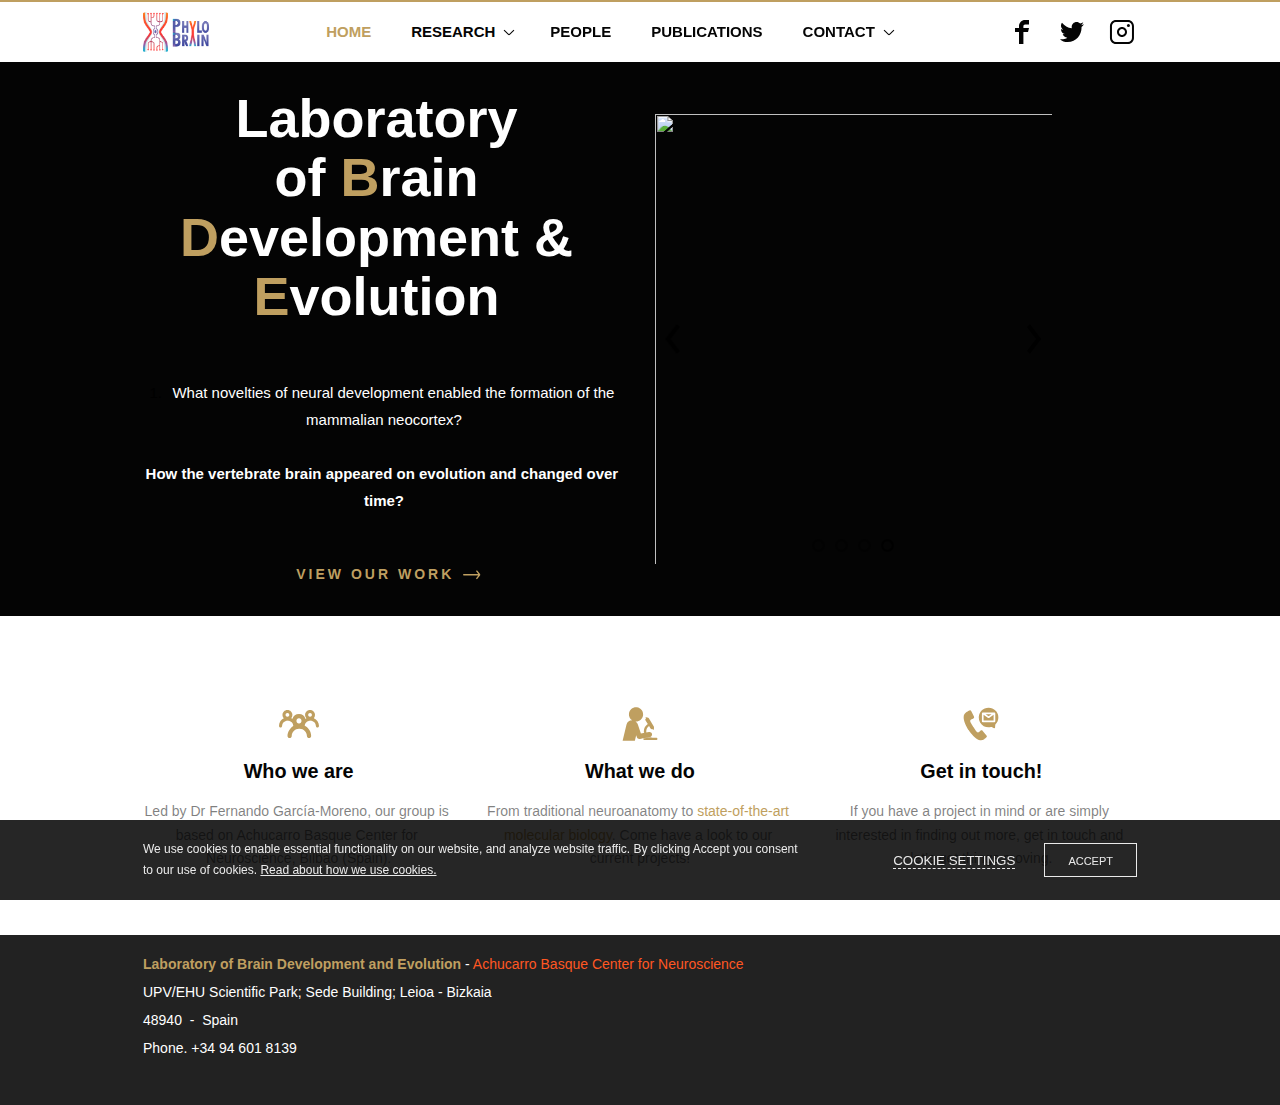
==== index.html @ 1cdb229a "update" ====
<!DOCTYPE html>
<!-- saved from url=(0022)./ -->
<html lang="en" itemtype="https://schema.org/WebPage" prefix="og: http://ogp.me/ns#" style="--font_primary: Montserrat, sans-serif; --font_secondary: Montserrat, sans-serif; --font_complementary: &#39;PT Sans&#39;, serif; --font_primaryBackup: Roboto, sans-serif;"><head><meta http-equiv="Content-Type" content="text/html; charset=UTF-8">
  
  <meta http-equiv="X-UA-Compatible" content="IE=edge">
  <meta name="viewport" content="width=device-width, initial-scale=1, viewport-fit=cover">
  <meta name="format-detection" content="telephone=no">
  <meta property="og:site_name" content="Portfolio">
  <meta property="og:type" content="website">
  <meta property="og:url" content="./">
  <meta name="twitter:url" content="./">
  <meta name="twitter:card" content="summary_large_image">
  <link href="./favicons/7e9a4bb9-5e75-448b-b26b-800647b66ac5/favicon-180x180.png" type="image/png" rel="shortcut icon" sizes="180x180">
  <link href="./favicons/7e9a4bb9-5e75-448b-b26b-800647b66ac5/favicon-32x32.png" type="image/png" rel="icon" sizes="32x32">
  <link href="./favicons/7e9a4bb9-5e75-448b-b26b-800647b66ac5/favicon-16x16.png" type="image/png" rel="icon" sizes="16x16">
  <link rel="stylesheet" href="./phylobrain.com_files/publish.css">
  <link rel="stylesheet" type="text/css" href="./phylobrain.com_files/7e9a4bb9-5e75-448b-b26b-800647b66ac5.css" id="global_styles">
  <style type="text/css">
  /* cyrillic */
  @font-face {
    font-family: 'Montserrat';
    font-style: normal;
    font-weight: 100;
    font-display: swap;
    src: url(/__fonts/montserrat-normal-100.woff2) format('woff2');
    unicode-range: U+0301, U+0400-045F, U+0490-0491, U+04B0-04B1, U+2116;
  } 
  /* cyrillic-ext */
  @font-face {
    font-family: 'Montserrat';
    font-style: normal;
    font-weight: 100;
    font-display: swap;
    src: url(/__fonts/montserrat-normal-100.woff2) format('woff2');
    unicode-range: U+0460-052F, U+1C80-1C88, U+20B4, U+2DE0-2DFF, U+A640-A69F, U+FE2E-FE2F;
  } 
  /* latin */
  @font-face {
    font-family: 'Montserrat';
    font-style: normal;
    font-weight: 100;
    font-display: swap;
    src: url(/__fonts/montserrat-normal-100.woff2) format('woff2');
    unicode-range: U+0000-00FF, U+0131, U+0152-0153, U+02BB-02BC, U+02C6, U+02DA, U+02DC, U+2000-206F, U+2074, U+20AC, U+2122, U+2191, U+2193, U+2212, U+2215, U+FEFF, U+FFFD;
  } 
  /* latin-ext */
  @font-face {
    font-family: 'Montserrat';
    font-style: normal;
    font-weight: 100;
    font-display: swap;
    src: url(/__fonts/montserrat-normal-100.woff2) format('woff2');
    unicode-range: U+0100-024F, U+0259, U+1E00-1EFF, U+2020, U+20A0-20AB, U+20AD-20CF, U+2113, U+2C60-2C7F, U+A720-A7FF;
  } 
  /* vietnamese */
  @font-face {
    font-family: 'Montserrat';
    font-style: normal;
    font-weight: 100;
    font-display: swap;
    src: url(/__fonts/montserrat-normal-100.woff2) format('woff2');
    unicode-range: U+0102-0103, U+0110-0111, U+0128-0129, U+0168-0169, U+01A0-01A1, U+01AF-01B0, U+1EA0-1EF9, U+20AB;
  } 
  /* cyrillic */
  @font-face {
    font-family: 'Montserrat';
    font-style: normal;
    font-weight: 200;
    font-display: swap;
    src: url(/__fonts/montserrat-normal-200.woff2) format('woff2');
    unicode-range: U+0301, U+0400-045F, U+0490-0491, U+04B0-04B1, U+2116;
  } 
  /* cyrillic-ext */
  @font-face {
    font-family: 'Montserrat';
    font-style: normal;
    font-weight: 200;
    font-display: swap;
    src: url(/__fonts/montserrat-normal-200.woff2) format('woff2');
    unicode-range: U+0460-052F, U+1C80-1C88, U+20B4, U+2DE0-2DFF, U+A640-A69F, U+FE2E-FE2F;
  } 
  /* latin */
  @font-face {
    font-family: 'Montserrat';
    font-style: normal;
    font-weight: 200;
    font-display: swap;
    src: url(/__fonts/montserrat-normal-200.woff2) format('woff2');
    unicode-range: U+0000-00FF, U+0131, U+0152-0153, U+02BB-02BC, U+02C6, U+02DA, U+02DC, U+2000-206F, U+2074, U+20AC, U+2122, U+2191, U+2193, U+2212, U+2215, U+FEFF, U+FFFD;
  } 
  /* latin-ext */
  @font-face {
    font-family: 'Montserrat';
    font-style: normal;
    font-weight: 200;
    font-display: swap;
    src: url(/__fonts/montserrat-normal-200.woff2) format('woff2');
    unicode-range: U+0100-024F, U+0259, U+1E00-1EFF, U+2020, U+20A0-20AB, U+20AD-20CF, U+2113, U+2C60-2C7F, U+A720-A7FF;
  } 
  /* vietnamese */
  @font-face {
    font-family: 'Montserrat';
    font-style: normal;
    font-weight: 200;
    font-display: swap;
    src: url(/__fonts/montserrat-normal-200.woff2) format('woff2');
    unicode-range: U+0102-0103, U+0110-0111, U+0128-0129, U+0168-0169, U+01A0-01A1, U+01AF-01B0, U+1EA0-1EF9, U+20AB;
  } 
  /* cyrillic */
  @font-face {
    font-family: 'Montserrat';
    font-style: normal;
    font-weight: 300;
    font-display: swap;
    src: url(/__fonts/montserrat-normal-300.woff2) format('woff2');
    unicode-range: U+0301, U+0400-045F, U+0490-0491, U+04B0-04B1, U+2116;
  } 
  /* cyrillic-ext */
  @font-face {
    font-family: 'Montserrat';
    font-style: normal;
    font-weight: 300;
    font-display: swap;
    src: url(/__fonts/montserrat-normal-300.woff2) format('woff2');
    unicode-range: U+0460-052F, U+1C80-1C88, U+20B4, U+2DE0-2DFF, U+A640-A69F, U+FE2E-FE2F;
  } 
  /* latin */
  @font-face {
    font-family: 'Montserrat';
    font-style: normal;
    font-weight: 300;
    font-display: swap;
    src: url(/__fonts/montserrat-normal-300.woff2) format('woff2');
    unicode-range: U+0000-00FF, U+0131, U+0152-0153, U+02BB-02BC, U+02C6, U+02DA, U+02DC, U+2000-206F, U+2074, U+20AC, U+2122, U+2191, U+2193, U+2212, U+2215, U+FEFF, U+FFFD;
  } 
  /* latin-ext */
  @font-face {
    font-family: 'Montserrat';
    font-style: normal;
    font-weight: 300;
    font-display: swap;
    src: url(/__fonts/montserrat-normal-300.woff2) format('woff2');
    unicode-range: U+0100-024F, U+0259, U+1E00-1EFF, U+2020, U+20A0-20AB, U+20AD-20CF, U+2113, U+2C60-2C7F, U+A720-A7FF;
  } 
  /* vietnamese */
  @font-face {
    font-family: 'Montserrat';
    font-style: normal;
    font-weight: 300;
    font-display: swap;
    src: url(/__fonts/montserrat-normal-300.woff2) format('woff2');
    unicode-range: U+0102-0103, U+0110-0111, U+0128-0129, U+0168-0169, U+01A0-01A1, U+01AF-01B0, U+1EA0-1EF9, U+20AB;
  } 
  /* cyrillic */
  @font-face {
    font-family: 'Montserrat';
    font-style: normal;
    font-weight: 400;
    font-display: swap;
    src: url(/__fonts/montserrat-normal-400.woff2) format('woff2');
    unicode-range: U+0301, U+0400-045F, U+0490-0491, U+04B0-04B1, U+2116;
  } 
  /* cyrillic-ext */
  @font-face {
    font-family: 'Montserrat';
    font-style: normal;
    font-weight: 400;
    font-display: swap;
    src: url(/__fonts/montserrat-normal-400.woff2) format('woff2');
    unicode-range: U+0460-052F, U+1C80-1C88, U+20B4, U+2DE0-2DFF, U+A640-A69F, U+FE2E-FE2F;
  } 
  /* latin */
  @font-face {
    font-family: 'Montserrat';
    font-style: normal;
    font-weight: 400;
    font-display: swap;
    src: url(/__fonts/montserrat-normal-400.woff2) format('woff2');
    unicode-range: U+0000-00FF, U+0131, U+0152-0153, U+02BB-02BC, U+02C6, U+02DA, U+02DC, U+2000-206F, U+2074, U+20AC, U+2122, U+2191, U+2193, U+2212, U+2215, U+FEFF, U+FFFD;
  } 
  /* latin-ext */
  @font-face {
    font-family: 'Montserrat';
    font-style: normal;
    font-weight: 400;
    font-display: swap;
    src: url(/__fonts/montserrat-normal-400.woff2) format('woff2');
    unicode-range: U+0100-024F, U+0259, U+1E00-1EFF, U+2020, U+20A0-20AB, U+20AD-20CF, U+2113, U+2C60-2C7F, U+A720-A7FF;
  } 
  /* vietnamese */
  @font-face {
    font-family: 'Montserrat';
    font-style: normal;
    font-weight: 400;
    font-display: swap;
    src: url(/__fonts/montserrat-normal-400.woff2) format('woff2');
    unicode-range: U+0102-0103, U+0110-0111, U+0128-0129, U+0168-0169, U+01A0-01A1, U+01AF-01B0, U+1EA0-1EF9, U+20AB;
  } 
  /* cyrillic */
  @font-face {
    font-family: 'Montserrat';
    font-style: normal;
    font-weight: 500;
    font-display: swap;
    src: url(/__fonts/montserrat-normal-500.woff2) format('woff2');
    unicode-range: U+0301, U+0400-045F, U+0490-0491, U+04B0-04B1, U+2116;
  } 
  /* cyrillic-ext */
  @font-face {
    font-family: 'Montserrat';
    font-style: normal;
    font-weight: 500;
    font-display: swap;
    src: url(/__fonts/montserrat-normal-500.woff2) format('woff2');
    unicode-range: U+0460-052F, U+1C80-1C88, U+20B4, U+2DE0-2DFF, U+A640-A69F, U+FE2E-FE2F;
  } 
  /* latin */
  @font-face {
    font-family: 'Montserrat';
    font-style: normal;
    font-weight: 500;
    font-display: swap;
    src: url(/__fonts/montserrat-normal-500.woff2) format('woff2');
    unicode-range: U+0000-00FF, U+0131, U+0152-0153, U+02BB-02BC, U+02C6, U+02DA, U+02DC, U+2000-206F, U+2074, U+20AC, U+2122, U+2191, U+2193, U+2212, U+2215, U+FEFF, U+FFFD;
  } 
  /* latin-ext */
  @font-face {
    font-family: 'Montserrat';
    font-style: normal;
    font-weight: 500;
    font-display: swap;
    src: url(/__fonts/montserrat-normal-500.woff2) format('woff2');
    unicode-range: U+0100-024F, U+0259, U+1E00-1EFF, U+2020, U+20A0-20AB, U+20AD-20CF, U+2113, U+2C60-2C7F, U+A720-A7FF;
  } 
  /* vietnamese */
  @font-face {
    font-family: 'Montserrat';
    font-style: normal;
    font-weight: 500;
    font-display: swap;
    src: url(/__fonts/montserrat-normal-500.woff2) format('woff2');
    unicode-range: U+0102-0103, U+0110-0111, U+0128-0129, U+0168-0169, U+01A0-01A1, U+01AF-01B0, U+1EA0-1EF9, U+20AB;
  } 
  /* cyrillic */
  @font-face {
    font-family: 'Montserrat';
    font-style: normal;
    font-weight: 600;
    font-display: swap;
    src: url(/__fonts/montserrat-normal-600.woff2) format('woff2');
    unicode-range: U+0301, U+0400-045F, U+0490-0491, U+04B0-04B1, U+2116;
  } 
  /* cyrillic-ext */
  @font-face {
    font-family: 'Montserrat';
    font-style: normal;
    font-weight: 600;
    font-display: swap;
    src: url(/__fonts/montserrat-normal-600.woff2) format('woff2');
    unicode-range: U+0460-052F, U+1C80-1C88, U+20B4, U+2DE0-2DFF, U+A640-A69F, U+FE2E-FE2F;
  } 
  /* latin */
  @font-face {
    font-family: 'Montserrat';
    font-style: normal;
    font-weight: 600;
    font-display: swap;
    src: url(/__fonts/montserrat-normal-600.woff2) format('woff2');
    unicode-range: U+0000-00FF, U+0131, U+0152-0153, U+02BB-02BC, U+02C6, U+02DA, U+02DC, U+2000-206F, U+2074, U+20AC, U+2122, U+2191, U+2193, U+2212, U+2215, U+FEFF, U+FFFD;
  } 
  /* latin-ext */
  @font-face {
    font-family: 'Montserrat';
    font-style: normal;
    font-weight: 600;
    font-display: swap;
    src: url(/__fonts/montserrat-normal-600.woff2) format('woff2');
    unicode-range: U+0100-024F, U+0259, U+1E00-1EFF, U+2020, U+20A0-20AB, U+20AD-20CF, U+2113, U+2C60-2C7F, U+A720-A7FF;
  } 
  /* vietnamese */
  @font-face {
    font-family: 'Montserrat';
    font-style: normal;
    font-weight: 600;
    font-display: swap;
    src: url(/__fonts/montserrat-normal-600.woff2) format('woff2');
    unicode-range: U+0102-0103, U+0110-0111, U+0128-0129, U+0168-0169, U+01A0-01A1, U+01AF-01B0, U+1EA0-1EF9, U+20AB;
  } 
  /* cyrillic */
  @font-face {
    font-family: 'Montserrat';
    font-style: normal;
    font-weight: 700;
    font-display: swap;
    src: url(/__fonts/montserrat-normal-700.woff2) format('woff2');
    unicode-range: U+0301, U+0400-045F, U+0490-0491, U+04B0-04B1, U+2116;
  } 
  /* cyrillic-ext */
  @font-face {
    font-family: 'Montserrat';
    font-style: normal;
    font-weight: 700;
    font-display: swap;
    src: url(/__fonts/montserrat-normal-700.woff2) format('woff2');
    unicode-range: U+0460-052F, U+1C80-1C88, U+20B4, U+2DE0-2DFF, U+A640-A69F, U+FE2E-FE2F;
  } 
  /* latin */
  @font-face {
    font-family: 'Montserrat';
    font-style: normal;
    font-weight: 700;
    font-display: swap;
    src: url(/__fonts/montserrat-normal-700.woff2) format('woff2');
    unicode-range: U+0000-00FF, U+0131, U+0152-0153, U+02BB-02BC, U+02C6, U+02DA, U+02DC, U+2000-206F, U+2074, U+20AC, U+2122, U+2191, U+2193, U+2212, U+2215, U+FEFF, U+FFFD;
  } 
  /* latin-ext */
  @font-face {
    font-family: 'Montserrat';
    font-style: normal;
    font-weight: 700;
    font-display: swap;
    src: url(/__fonts/montserrat-normal-700.woff2) format('woff2');
    unicode-range: U+0100-024F, U+0259, U+1E00-1EFF, U+2020, U+20A0-20AB, U+20AD-20CF, U+2113, U+2C60-2C7F, U+A720-A7FF;
  } 
  /* vietnamese */
  @font-face {
    font-family: 'Montserrat';
    font-style: normal;
    font-weight: 700;
    font-display: swap;
    src: url(/__fonts/montserrat-normal-700.woff2) format('woff2');
    unicode-range: U+0102-0103, U+0110-0111, U+0128-0129, U+0168-0169, U+01A0-01A1, U+01AF-01B0, U+1EA0-1EF9, U+20AB;
  } 
  /* cyrillic */
  @font-face {
    font-family: 'Montserrat';
    font-style: normal;
    font-weight: 800;
    font-display: swap;
    src: url(/__fonts/montserrat-normal-800.woff2) format('woff2');
    unicode-range: U+0301, U+0400-045F, U+0490-0491, U+04B0-04B1, U+2116;
  } 
  /* cyrillic-ext */
  @font-face {
    font-family: 'Montserrat';
    font-style: normal;
    font-weight: 800;
    font-display: swap;
    src: url(/__fonts/montserrat-normal-800.woff2) format('woff2');
    unicode-range: U+0460-052F, U+1C80-1C88, U+20B4, U+2DE0-2DFF, U+A640-A69F, U+FE2E-FE2F;
  } 
  /* latin */
  @font-face {
    font-family: 'Montserrat';
    font-style: normal;
    font-weight: 800;
    font-display: swap;
    src: url(/__fonts/montserrat-normal-800.woff2) format('woff2');
    unicode-range: U+0000-00FF, U+0131, U+0152-0153, U+02BB-02BC, U+02C6, U+02DA, U+02DC, U+2000-206F, U+2074, U+20AC, U+2122, U+2191, U+2193, U+2212, U+2215, U+FEFF, U+FFFD;
  } 
  /* latin-ext */
  @font-face {
    font-family: 'Montserrat';
    font-style: normal;
    font-weight: 800;
    font-display: swap;
    src: url(/__fonts/montserrat-normal-800.woff2) format('woff2');
    unicode-range: U+0100-024F, U+0259, U+1E00-1EFF, U+2020, U+20A0-20AB, U+20AD-20CF, U+2113, U+2C60-2C7F, U+A720-A7FF;
  } 
  /* vietnamese */
  @font-face {
    font-family: 'Montserrat';
    font-style: normal;
    font-weight: 800;
    font-display: swap;
    src: url(/__fonts/montserrat-normal-800.woff2) format('woff2');
    unicode-range: U+0102-0103, U+0110-0111, U+0128-0129, U+0168-0169, U+01A0-01A1, U+01AF-01B0, U+1EA0-1EF9, U+20AB;
  } 
  /* cyrillic */
  @font-face {
    font-family: 'Montserrat';
    font-style: normal;
    font-weight: 900;
    font-display: swap;
    src: url(/__fonts/montserrat-normal-900.woff2) format('woff2');
    unicode-range: U+0301, U+0400-045F, U+0490-0491, U+04B0-04B1, U+2116;
  } 
  /* cyrillic-ext */
  @font-face {
    font-family: 'Montserrat';
    font-style: normal;
    font-weight: 900;
    font-display: swap;
    src: url(/__fonts/montserrat-normal-900.woff2) format('woff2');
    unicode-range: U+0460-052F, U+1C80-1C88, U+20B4, U+2DE0-2DFF, U+A640-A69F, U+FE2E-FE2F;
  } 
  /* latin */
  @font-face {
    font-family: 'Montserrat';
    font-style: normal;
    font-weight: 900;
    font-display: swap;
    src: url(/__fonts/montserrat-normal-900.woff2) format('woff2');
    unicode-range: U+0000-00FF, U+0131, U+0152-0153, U+02BB-02BC, U+02C6, U+02DA, U+02DC, U+2000-206F, U+2074, U+20AC, U+2122, U+2191, U+2193, U+2212, U+2215, U+FEFF, U+FFFD;
  } 
  /* latin-ext */
  @font-face {
    font-family: 'Montserrat';
    font-style: normal;
    font-weight: 900;
    font-display: swap;
    src: url(/__fonts/montserrat-normal-900.woff2) format('woff2');
    unicode-range: U+0100-024F, U+0259, U+1E00-1EFF, U+2020, U+20A0-20AB, U+20AD-20CF, U+2113, U+2C60-2C7F, U+A720-A7FF;
  } 
  /* vietnamese */
  @font-face {
    font-family: 'Montserrat';
    font-style: normal;
    font-weight: 900;
    font-display: swap;
    src: url(/__fonts/montserrat-normal-900.woff2) format('woff2');
    unicode-range: U+0102-0103, U+0110-0111, U+0128-0129, U+0168-0169, U+01A0-01A1, U+01AF-01B0, U+1EA0-1EF9, U+20AB;
  } 
  /* cyrillic */
  @font-face {
    font-family: 'Montserrat';
    font-style: italic;
    font-weight: 100;
    font-display: swap;
    src: url(/__fonts/montserrat-italic-100.woff2) format('woff2');
    unicode-range: U+0301, U+0400-045F, U+0490-0491, U+04B0-04B1, U+2116;
  } 
  /* cyrillic-ext */
  @font-face {
    font-family: 'Montserrat';
    font-style: italic;
    font-weight: 100;
    font-display: swap;
    src: url(/__fonts/montserrat-italic-100.woff2) format('woff2');
    unicode-range: U+0460-052F, U+1C80-1C88, U+20B4, U+2DE0-2DFF, U+A640-A69F, U+FE2E-FE2F;
  } 
  /* latin */
  @font-face {
    font-family: 'Montserrat';
    font-style: italic;
    font-weight: 100;
    font-display: swap;
    src: url(/__fonts/montserrat-italic-100.woff2) format('woff2');
    unicode-range: U+0000-00FF, U+0131, U+0152-0153, U+02BB-02BC, U+02C6, U+02DA, U+02DC, U+2000-206F, U+2074, U+20AC, U+2122, U+2191, U+2193, U+2212, U+2215, U+FEFF, U+FFFD;
  } 
  /* latin-ext */
  @font-face {
    font-family: 'Montserrat';
    font-style: italic;
    font-weight: 100;
    font-display: swap;
    src: url(/__fonts/montserrat-italic-100.woff2) format('woff2');
    unicode-range: U+0100-024F, U+0259, U+1E00-1EFF, U+2020, U+20A0-20AB, U+20AD-20CF, U+2113, U+2C60-2C7F, U+A720-A7FF;
  } 
  /* vietnamese */
  @font-face {
    font-family: 'Montserrat';
    font-style: italic;
    font-weight: 100;
    font-display: swap;
    src: url(/__fonts/montserrat-italic-100.woff2) format('woff2');
    unicode-range: U+0102-0103, U+0110-0111, U+0128-0129, U+0168-0169, U+01A0-01A1, U+01AF-01B0, U+1EA0-1EF9, U+20AB;
  } 
  /* cyrillic */
  @font-face {
    font-family: 'Montserrat';
    font-style: italic;
    font-weight: 200;
    font-display: swap;
    src: url(/__fonts/montserrat-italic-200.woff2) format('woff2');
    unicode-range: U+0301, U+0400-045F, U+0490-0491, U+04B0-04B1, U+2116;
  } 
  /* cyrillic-ext */
  @font-face {
    font-family: 'Montserrat';
    font-style: italic;
    font-weight: 200;
    font-display: swap;
    src: url(/__fonts/montserrat-italic-200.woff2) format('woff2');
    unicode-range: U+0460-052F, U+1C80-1C88, U+20B4, U+2DE0-2DFF, U+A640-A69F, U+FE2E-FE2F;
  } 
  /* latin */
  @font-face {
    font-family: 'Montserrat';
    font-style: italic;
    font-weight: 200;
    font-display: swap;
    src: url(/__fonts/montserrat-italic-200.woff2) format('woff2');
    unicode-range: U+0000-00FF, U+0131, U+0152-0153, U+02BB-02BC, U+02C6, U+02DA, U+02DC, U+2000-206F, U+2074, U+20AC, U+2122, U+2191, U+2193, U+2212, U+2215, U+FEFF, U+FFFD;
  } 
  /* latin-ext */
  @font-face {
    font-family: 'Montserrat';
    font-style: italic;
    font-weight: 200;
    font-display: swap;
    src: url(/__fonts/montserrat-italic-200.woff2) format('woff2');
    unicode-range: U+0100-024F, U+0259, U+1E00-1EFF, U+2020, U+20A0-20AB, U+20AD-20CF, U+2113, U+2C60-2C7F, U+A720-A7FF;
  } 
  /* vietnamese */
  @font-face {
    font-family: 'Montserrat';
    font-style: italic;
    font-weight: 200;
    font-display: swap;
    src: url(/__fonts/montserrat-italic-200.woff2) format('woff2');
    unicode-range: U+0102-0103, U+0110-0111, U+0128-0129, U+0168-0169, U+01A0-01A1, U+01AF-01B0, U+1EA0-1EF9, U+20AB;
  } 
  /* cyrillic */
  @font-face {
    font-family: 'Montserrat';
    font-style: italic;
    font-weight: 300;
    font-display: swap;
    src: url(/__fonts/montserrat-italic-300.woff2) format('woff2');
    unicode-range: U+0301, U+0400-045F, U+0490-0491, U+04B0-04B1, U+2116;
  } 
  /* cyrillic-ext */
  @font-face {
    font-family: 'Montserrat';
    font-style: italic;
    font-weight: 300;
    font-display: swap;
    src: url(/__fonts/montserrat-italic-300.woff2) format('woff2');
    unicode-range: U+0460-052F, U+1C80-1C88, U+20B4, U+2DE0-2DFF, U+A640-A69F, U+FE2E-FE2F;
  } 
  /* latin */
  @font-face {
    font-family: 'Montserrat';
    font-style: italic;
    font-weight: 300;
    font-display: swap;
    src: url(/__fonts/montserrat-italic-300.woff2) format('woff2');
    unicode-range: U+0000-00FF, U+0131, U+0152-0153, U+02BB-02BC, U+02C6, U+02DA, U+02DC, U+2000-206F, U+2074, U+20AC, U+2122, U+2191, U+2193, U+2212, U+2215, U+FEFF, U+FFFD;
  } 
  /* latin-ext */
  @font-face {
    font-family: 'Montserrat';
    font-style: italic;
    font-weight: 300;
    font-display: swap;
    src: url(/__fonts/montserrat-italic-300.woff2) format('woff2');
    unicode-range: U+0100-024F, U+0259, U+1E00-1EFF, U+2020, U+20A0-20AB, U+20AD-20CF, U+2113, U+2C60-2C7F, U+A720-A7FF;
  } 
  /* vietnamese */
  @font-face {
    font-family: 'Montserrat';
    font-style: italic;
    font-weight: 300;
    font-display: swap;
    src: url(/__fonts/montserrat-italic-300.woff2) format('woff2');
    unicode-range: U+0102-0103, U+0110-0111, U+0128-0129, U+0168-0169, U+01A0-01A1, U+01AF-01B0, U+1EA0-1EF9, U+20AB;
  } 
  /* cyrillic */
  @font-face {
    font-family: 'Montserrat';
    font-style: italic;
    font-weight: 400;
    font-display: swap;
    src: url(/__fonts/montserrat-italic-400.woff2) format('woff2');
    unicode-range: U+0301, U+0400-045F, U+0490-0491, U+04B0-04B1, U+2116;
  } 
  /* cyrillic-ext */
  @font-face {
    font-family: 'Montserrat';
    font-style: italic;
    font-weight: 400;
    font-display: swap;
    src: url(/__fonts/montserrat-italic-400.woff2) format('woff2');
    unicode-range: U+0460-052F, U+1C80-1C88, U+20B4, U+2DE0-2DFF, U+A640-A69F, U+FE2E-FE2F;
  } 
  /* latin */
  @font-face {
    font-family: 'Montserrat';
    font-style: italic;
    font-weight: 400;
    font-display: swap;
    src: url(/__fonts/montserrat-italic-400.woff2) format('woff2');
    unicode-range: U+0000-00FF, U+0131, U+0152-0153, U+02BB-02BC, U+02C6, U+02DA, U+02DC, U+2000-206F, U+2074, U+20AC, U+2122, U+2191, U+2193, U+2212, U+2215, U+FEFF, U+FFFD;
  } 
  /* latin-ext */
  @font-face {
    font-family: 'Montserrat';
    font-style: italic;
    font-weight: 400;
    font-display: swap;
    src: url(/__fonts/montserrat-italic-400.woff2) format('woff2');
    unicode-range: U+0100-024F, U+0259, U+1E00-1EFF, U+2020, U+20A0-20AB, U+20AD-20CF, U+2113, U+2C60-2C7F, U+A720-A7FF;
  } 
  /* vietnamese */
  @font-face {
    font-family: 'Montserrat';
    font-style: italic;
    font-weight: 400;
    font-display: swap;
    src: url(/__fonts/montserrat-italic-400.woff2) format('woff2');
    unicode-range: U+0102-0103, U+0110-0111, U+0128-0129, U+0168-0169, U+01A0-01A1, U+01AF-01B0, U+1EA0-1EF9, U+20AB;
  } 
  /* cyrillic */
  @font-face {
    font-family: 'Montserrat';
    font-style: italic;
    font-weight: 500;
    font-display: swap;
    src: url(/__fonts/montserrat-italic-500.woff2) format('woff2');
    unicode-range: U+0301, U+0400-045F, U+0490-0491, U+04B0-04B1, U+2116;
  } 
  /* cyrillic-ext */
  @font-face {
    font-family: 'Montserrat';
    font-style: italic;
    font-weight: 500;
    font-display: swap;
    src: url(/__fonts/montserrat-italic-500.woff2) format('woff2');
    unicode-range: U+0460-052F, U+1C80-1C88, U+20B4, U+2DE0-2DFF, U+A640-A69F, U+FE2E-FE2F;
  } 
  /* latin */
  @font-face {
    font-family: 'Montserrat';
    font-style: italic;
    font-weight: 500;
    font-display: swap;
    src: url(/__fonts/montserrat-italic-500.woff2) format('woff2');
    unicode-range: U+0000-00FF, U+0131, U+0152-0153, U+02BB-02BC, U+02C6, U+02DA, U+02DC, U+2000-206F, U+2074, U+20AC, U+2122, U+2191, U+2193, U+2212, U+2215, U+FEFF, U+FFFD;
  } 
  /* latin-ext */
  @font-face {
    font-family: 'Montserrat';
    font-style: italic;
    font-weight: 500;
    font-display: swap;
    src: url(/__fonts/montserrat-italic-500.woff2) format('woff2');
    unicode-range: U+0100-024F, U+0259, U+1E00-1EFF, U+2020, U+20A0-20AB, U+20AD-20CF, U+2113, U+2C60-2C7F, U+A720-A7FF;
  } 
  /* vietnamese */
  @font-face {
    font-family: 'Montserrat';
    font-style: italic;
    font-weight: 500;
    font-display: swap;
    src: url(/__fonts/montserrat-italic-500.woff2) format('woff2');
    unicode-range: U+0102-0103, U+0110-0111, U+0128-0129, U+0168-0169, U+01A0-01A1, U+01AF-01B0, U+1EA0-1EF9, U+20AB;
  } 
  /* cyrillic */
  @font-face {
    font-family: 'Montserrat';
    font-style: italic;
    font-weight: 600;
    font-display: swap;
    src: url(/__fonts/montserrat-italic-600.woff2) format('woff2');
    unicode-range: U+0301, U+0400-045F, U+0490-0491, U+04B0-04B1, U+2116;
  } 
  /* cyrillic-ext */
  @font-face {
    font-family: 'Montserrat';
    font-style: italic;
    font-weight: 600;
    font-display: swap;
    src: url(/__fonts/montserrat-italic-600.woff2) format('woff2');
    unicode-range: U+0460-052F, U+1C80-1C88, U+20B4, U+2DE0-2DFF, U+A640-A69F, U+FE2E-FE2F;
  } 
  /* latin */
  @font-face {
    font-family: 'Montserrat';
    font-style: italic;
    font-weight: 600;
    font-display: swap;
    src: url(/__fonts/montserrat-italic-600.woff2) format('woff2');
    unicode-range: U+0000-00FF, U+0131, U+0152-0153, U+02BB-02BC, U+02C6, U+02DA, U+02DC, U+2000-206F, U+2074, U+20AC, U+2122, U+2191, U+2193, U+2212, U+2215, U+FEFF, U+FFFD;
  } 
  /* latin-ext */
  @font-face {
    font-family: 'Montserrat';
    font-style: italic;
    font-weight: 600;
    font-display: swap;
    src: url(/__fonts/montserrat-italic-600.woff2) format('woff2');
    unicode-range: U+0100-024F, U+0259, U+1E00-1EFF, U+2020, U+20A0-20AB, U+20AD-20CF, U+2113, U+2C60-2C7F, U+A720-A7FF;
  } 
  /* vietnamese */
  @font-face {
    font-family: 'Montserrat';
    font-style: italic;
    font-weight: 600;
    font-display: swap;
    src: url(/__fonts/montserrat-italic-600.woff2) format('woff2');
    unicode-range: U+0102-0103, U+0110-0111, U+0128-0129, U+0168-0169, U+01A0-01A1, U+01AF-01B0, U+1EA0-1EF9, U+20AB;
  } 
  /* cyrillic */
  @font-face {
    font-family: 'Montserrat';
    font-style: italic;
    font-weight: 700;
    font-display: swap;
    src: url(/__fonts/montserrat-italic-700.woff2) format('woff2');
    unicode-range: U+0301, U+0400-045F, U+0490-0491, U+04B0-04B1, U+2116;
  } 
  /* cyrillic-ext */
  @font-face {
    font-family: 'Montserrat';
    font-style: italic;
    font-weight: 700;
    font-display: swap;
    src: url(/__fonts/montserrat-italic-700.woff2) format('woff2');
    unicode-range: U+0460-052F, U+1C80-1C88, U+20B4, U+2DE0-2DFF, U+A640-A69F, U+FE2E-FE2F;
  } 
  /* latin */
  @font-face {
    font-family: 'Montserrat';
    font-style: italic;
    font-weight: 700;
    font-display: swap;
    src: url(/__fonts/montserrat-italic-700.woff2) format('woff2');
    unicode-range: U+0000-00FF, U+0131, U+0152-0153, U+02BB-02BC, U+02C6, U+02DA, U+02DC, U+2000-206F, U+2074, U+20AC, U+2122, U+2191, U+2193, U+2212, U+2215, U+FEFF, U+FFFD;
  } 
  /* latin-ext */
  @font-face {
    font-family: 'Montserrat';
    font-style: italic;
    font-weight: 700;
    font-display: swap;
    src: url(/__fonts/montserrat-italic-700.woff2) format('woff2');
    unicode-range: U+0100-024F, U+0259, U+1E00-1EFF, U+2020, U+20A0-20AB, U+20AD-20CF, U+2113, U+2C60-2C7F, U+A720-A7FF;
  } 
  /* vietnamese */
  @font-face {
    font-family: 'Montserrat';
    font-style: italic;
    font-weight: 700;
    font-display: swap;
    src: url(/__fonts/montserrat-italic-700.woff2) format('woff2');
    unicode-range: U+0102-0103, U+0110-0111, U+0128-0129, U+0168-0169, U+01A0-01A1, U+01AF-01B0, U+1EA0-1EF9, U+20AB;
  } 
  /* cyrillic */
  @font-face {
    font-family: 'Montserrat';
    font-style: italic;
    font-weight: 800;
    font-display: swap;
    src: url(/__fonts/montserrat-italic-800.woff2) format('woff2');
    unicode-range: U+0301, U+0400-045F, U+0490-0491, U+04B0-04B1, U+2116;
  } 
  /* cyrillic-ext */
  @font-face {
    font-family: 'Montserrat';
    font-style: italic;
    font-weight: 800;
    font-display: swap;
    src: url(/__fonts/montserrat-italic-800.woff2) format('woff2');
    unicode-range: U+0460-052F, U+1C80-1C88, U+20B4, U+2DE0-2DFF, U+A640-A69F, U+FE2E-FE2F;
  } 
  /* latin */
  @font-face {
    font-family: 'Montserrat';
    font-style: italic;
    font-weight: 800;
    font-display: swap;
    src: url(/__fonts/montserrat-italic-800.woff2) format('woff2');
    unicode-range: U+0000-00FF, U+0131, U+0152-0153, U+02BB-02BC, U+02C6, U+02DA, U+02DC, U+2000-206F, U+2074, U+20AC, U+2122, U+2191, U+2193, U+2212, U+2215, U+FEFF, U+FFFD;
  } 
  /* latin-ext */
  @font-face {
    font-family: 'Montserrat';
    font-style: italic;
    font-weight: 800;
    font-display: swap;
    src: url(/__fonts/montserrat-italic-800.woff2) format('woff2');
    unicode-range: U+0100-024F, U+0259, U+1E00-1EFF, U+2020, U+20A0-20AB, U+20AD-20CF, U+2113, U+2C60-2C7F, U+A720-A7FF;
  } 
  /* vietnamese */
  @font-face {
    font-family: 'Montserrat';
    font-style: italic;
    font-weight: 800;
    font-display: swap;
    src: url(/__fonts/montserrat-italic-800.woff2) format('woff2');
    unicode-range: U+0102-0103, U+0110-0111, U+0128-0129, U+0168-0169, U+01A0-01A1, U+01AF-01B0, U+1EA0-1EF9, U+20AB;
  } 
  /* cyrillic */
  @font-face {
    font-family: 'Montserrat';
    font-style: italic;
    font-weight: 900;
    font-display: swap;
    src: url(/__fonts/montserrat-italic-900.woff2) format('woff2');
    unicode-range: U+0301, U+0400-045F, U+0490-0491, U+04B0-04B1, U+2116;
  } 
  /* cyrillic-ext */
  @font-face {
    font-family: 'Montserrat';
    font-style: italic;
    font-weight: 900;
    font-display: swap;
    src: url(/__fonts/montserrat-italic-900.woff2) format('woff2');
    unicode-range: U+0460-052F, U+1C80-1C88, U+20B4, U+2DE0-2DFF, U+A640-A69F, U+FE2E-FE2F;
  } 
  /* latin */
  @font-face {
    font-family: 'Montserrat';
    font-style: italic;
    font-weight: 900;
    font-display: swap;
    src: url(/__fonts/montserrat-italic-900.woff2) format('woff2');
    unicode-range: U+0000-00FF, U+0131, U+0152-0153, U+02BB-02BC, U+02C6, U+02DA, U+02DC, U+2000-206F, U+2074, U+20AC, U+2122, U+2191, U+2193, U+2212, U+2215, U+FEFF, U+FFFD;
  } 
  /* latin-ext */
  @font-face {
    font-family: 'Montserrat';
    font-style: italic;
    font-weight: 900;
    font-display: swap;
    src: url(/__fonts/montserrat-italic-900.woff2) format('woff2');
    unicode-range: U+0100-024F, U+0259, U+1E00-1EFF, U+2020, U+20A0-20AB, U+20AD-20CF, U+2113, U+2C60-2C7F, U+A720-A7FF;
  } 
  /* vietnamese */
  @font-face {
    font-family: 'Montserrat';
    font-style: italic;
    font-weight: 900;
    font-display: swap;
    src: url(/__fonts/montserrat-italic-900.woff2) format('woff2');
    unicode-range: U+0102-0103, U+0110-0111, U+0128-0129, U+0168-0169, U+01A0-01A1, U+01AF-01B0, U+1EA0-1EF9, U+20AB;
  } 
  /* latin */
  @font-face {
    font-family: 'Oxygen';
    font-style: normal;
    font-weight: 300;
    font-display: swap;
    src: url(/__fonts/oxygen-normal-300.woff2) format('woff2');
    unicode-range: U+0000-00FF, U+0131, U+0152-0153, U+02BB-02BC, U+02C6, U+02DA, U+02DC, U+2000-206F, U+2074, U+20AC, U+2122, U+2191, U+2193, U+2212, U+2215, U+FEFF, U+FFFD;
  } 
  /* latin-ext */
  @font-face {
    font-family: 'Oxygen';
    font-style: normal;
    font-weight: 300;
    font-display: swap;
    src: url(/__fonts/oxygen-normal-300.woff2) format('woff2');
    unicode-range: U+0100-024F, U+0259, U+1E00-1EFF, U+2020, U+20A0-20AB, U+20AD-20CF, U+2113, U+2C60-2C7F, U+A720-A7FF;
  } 
  /* latin */
  @font-face {
    font-family: 'Oxygen';
    font-style: normal;
    font-weight: 400;
    font-display: swap;
    src: url(/__fonts/oxygen-normal-400.woff2) format('woff2');
    unicode-range: U+0000-00FF, U+0131, U+0152-0153, U+02BB-02BC, U+02C6, U+02DA, U+02DC, U+2000-206F, U+2074, U+20AC, U+2122, U+2191, U+2193, U+2212, U+2215, U+FEFF, U+FFFD;
  } 
  /* latin-ext */
  @font-face {
    font-family: 'Oxygen';
    font-style: normal;
    font-weight: 400;
    font-display: swap;
    src: url(/__fonts/oxygen-normal-400.woff2) format('woff2');
    unicode-range: U+0100-024F, U+0259, U+1E00-1EFF, U+2020, U+20A0-20AB, U+20AD-20CF, U+2113, U+2C60-2C7F, U+A720-A7FF;
  } 
  /* latin */
  @font-face {
    font-family: 'Oxygen';
    font-style: normal;
    font-weight: 700;
    font-display: swap;
    src: url(/__fonts/oxygen-normal-700.woff2) format('woff2');
    unicode-range: U+0000-00FF, U+0131, U+0152-0153, U+02BB-02BC, U+02C6, U+02DA, U+02DC, U+2000-206F, U+2074, U+20AC, U+2122, U+2191, U+2193, U+2212, U+2215, U+FEFF, U+FFFD;
  } 
  /* latin-ext */
  @font-face {
    font-family: 'Oxygen';
    font-style: normal;
    font-weight: 700;
    font-display: swap;
    src: url(/__fonts/oxygen-normal-700.woff2) format('woff2');
    unicode-range: U+0100-024F, U+0259, U+1E00-1EFF, U+2020, U+20A0-20AB, U+20AD-20CF, U+2113, U+2C60-2C7F, U+A720-A7FF;
  }
  </style>
  <style>#mobile_table{display:none}@media screen and (max-width:1040px){#desktop_table{display:none}#mobile_table{display:block}}.section-8f144ff3-71fc-4286-a525-69f9cd5bbd64{padding-top:35px;padding-bottom:35px}@media screen and (max-width:2560px){.section-8f144ff3-71fc-4286-a525-69f9cd5bbd64{padding-top:44px;padding-bottom:44px}}@media screen and (max-width:1920px){.section-8f144ff3-71fc-4286-a525-69f9cd5bbd64{padding-top:35px;padding-bottom:35px}}@media screen and (max-width:1366px){.section-8f144ff3-71fc-4286-a525-69f9cd5bbd64{padding-top:27px;padding-bottom:27px}}@media screen and (max-width:1024px){.section-8f144ff3-71fc-4286-a525-69f9cd5bbd64{padding-top:21px;padding-bottom:21px}}@media screen and (max-width:767px){.section-8f144ff3-71fc-4286-a525-69f9cd5bbd64{padding-top:14px;padding-bottom:14px}}.slide-846c018c-ee79-4269-84e3-acbd61090b25{padding-top:300px;padding-bottom:300px}@media screen and (max-width:2560px){.slide-846c018c-ee79-4269-84e3-acbd61090b25{padding-top:360px;padding-bottom:360px}}@media screen and (max-width:1920px){.slide-846c018c-ee79-4269-84e3-acbd61090b25{padding-top:300px;padding-bottom:300px}}@media screen and (max-width:1366px){.slide-846c018c-ee79-4269-84e3-acbd61090b25{padding-top:150px;padding-bottom:150px}}@media screen and (max-width:1024px){.slide-846c018c-ee79-4269-84e3-acbd61090b25{padding-top:150px;padding-bottom:150px}}@media screen and (max-width:767px){.slide-846c018c-ee79-4269-84e3-acbd61090b25{padding-top:90px;padding-bottom:90px}}.slide-014d2cf3-810f-4d30-b46a-840d4f7070a8{padding-top:300px;padding-bottom:300px}@media screen and (max-width:2560px){.slide-014d2cf3-810f-4d30-b46a-840d4f7070a8{padding-top:360px;padding-bottom:360px}}@media screen and (max-width:1920px){.slide-014d2cf3-810f-4d30-b46a-840d4f7070a8{padding-top:300px;padding-bottom:300px}}@media screen and (max-width:1366px){.slide-014d2cf3-810f-4d30-b46a-840d4f7070a8{padding-top:150px;padding-bottom:150px}}@media screen and (max-width:1024px){.slide-014d2cf3-810f-4d30-b46a-840d4f7070a8{padding-top:150px;padding-bottom:150px}}@media screen and (max-width:767px){.slide-014d2cf3-810f-4d30-b46a-840d4f7070a8{padding-top:90px;padding-bottom:90px}}.slide-c610f88a-ca10-454c-b07b-5b300d57c9f3{padding-top:300px;padding-bottom:300px}@media screen and (max-width:2560px){.slide-c610f88a-ca10-454c-b07b-5b300d57c9f3{padding-top:360px;padding-bottom:360px}}@media screen and (max-width:1920px){.slide-c610f88a-ca10-454c-b07b-5b300d57c9f3{padding-top:300px;padding-bottom:300px}}@media screen and (max-width:1366px){.slide-c610f88a-ca10-454c-b07b-5b300d57c9f3{padding-top:150px;padding-bottom:150px}}@media screen and (max-width:1024px){.slide-c610f88a-ca10-454c-b07b-5b300d57c9f3{padding-top:150px;padding-bottom:150px}}@media screen and (max-width:767px){.slide-c610f88a-ca10-454c-b07b-5b300d57c9f3{padding-top:90px;padding-bottom:90px}}.slide-7e295e4f-fd37-45d4-a27c-4655914b1fe5{padding-top:300px;padding-bottom:300px}@media screen and (max-width:2560px){.slide-7e295e4f-fd37-45d4-a27c-4655914b1fe5{padding-top:360px;padding-bottom:360px}}@media screen and (max-width:1920px){.slide-7e295e4f-fd37-45d4-a27c-4655914b1fe5{padding-top:300px;padding-bottom:300px}}@media screen and (max-width:1366px){.slide-7e295e4f-fd37-45d4-a27c-4655914b1fe5{padding-top:150px;padding-bottom:150px}}@media screen and (max-width:1024px){.slide-7e295e4f-fd37-45d4-a27c-4655914b1fe5{padding-top:150px;padding-bottom:150px}}@media screen and (max-width:767px){.slide-7e295e4f-fd37-45d4-a27c-4655914b1fe5{padding-top:90px;padding-bottom:90px}}.section-86eb7014-7fac-4c0e-ba84-648b76c7e1d2{padding-top:60px;padding-bottom:60px}@media screen and (max-width:2560px){.section-86eb7014-7fac-4c0e-ba84-648b76c7e1d2{padding-top:75px;padding-bottom:75px}}@media screen and (max-width:1920px){.section-86eb7014-7fac-4c0e-ba84-648b76c7e1d2{padding-top:60px;padding-bottom:60px}}@media screen and (max-width:1366px){.section-86eb7014-7fac-4c0e-ba84-648b76c7e1d2{padding-top:45px;padding-bottom:45px}}@media screen and (max-width:1024px){.section-86eb7014-7fac-4c0e-ba84-648b76c7e1d2{padding-top:36px;padding-bottom:36px}}@media screen and (max-width:767px){.section-86eb7014-7fac-4c0e-ba84-648b76c7e1d2{padding-top:24px;padding-bottom:24px}}.section-90194814-fffa-48bb-a94f-ad2a01bc51c3{padding-top:20px;padding-bottom:20px}@media screen and (max-width:2560px){.section-90194814-fffa-48bb-a94f-ad2a01bc51c3{padding-top:25px;padding-bottom:25px}}@media screen and (max-width:1920px){.section-90194814-fffa-48bb-a94f-ad2a01bc51c3{padding-top:20px;padding-bottom:20px}}@media screen and (max-width:1366px){.section-90194814-fffa-48bb-a94f-ad2a01bc51c3{padding-top:15px;padding-bottom:15px}}@media screen and (max-width:1024px){.section-90194814-fffa-48bb-a94f-ad2a01bc51c3{padding-top:12px;padding-bottom:12px}}@media screen and (max-width:767px){.section-90194814-fffa-48bb-a94f-ad2a01bc51c3{padding-top:8px;padding-bottom:8px}}</style>
<style type="text/css">
@font-face {
  font-weight: 400;
  font-style:  normal;
  font-family: circular;

  src: url('chrome-extension://liecbddmkiiihnedobmlmillhodjkdmb/fonts/CircularXXWeb-Book.woff2') format('woff2');
}

@font-face {
  font-weight: 700;
  font-style:  normal;
  font-family: circular;

  src: url('chrome-extension://liecbddmkiiihnedobmlmillhodjkdmb/fonts/CircularXXWeb-Bold.woff2') format('woff2');
}</style></head>
<body itemprop="mainContentOfPage" class="_primary-dark _secondary-dark _primary_border-text-dark _primary_border-dark _secondary_border-text-dark _secondary_border-dark _primary-btn_too-light _secondary-btn_too-light _primary_theme-dark _secondary_theme-dark _text_theme-dark _light-text_theme-light _theme_light-text_contrast has-scroll"><svg class="hidden"><symbol id="global/check" viewBox="0 0 12 10"><path d="M12,1.8L10.3,0L4.1,6.5L1.7,4L0,5.8L4.1,10L12,1.8z"></path></symbol><symbol id="global/circle" viewBox="-301 391 12 12"><path d="M-295,400.5c-1.9,0-3.5-1.6-3.5-3.5s1.6-3.5,3.5-3.5s3.5,1.6,3.5,3.5S-293.1,400.5-295,400.5z M-295,392c-2.8,0-5,2.2-5,5  s2.2,5,5,5s5-2.2,5-5S-292.2,392-295,392z"></path></symbol><symbol id="global/arrow-up" viewBox="0 0 29 14"><g>
	<polygon points="14.5,0 0,11 3.04,14 14.5,5 26.04,14 29,11  "></polygon>
</g></symbol><symbol id="global/close_18" viewBox="0 0 24 24"><path fill-rule="evenodd" clip-rule="evenodd" d="M10.6 12L3 4.4L4.4 3L12 10.6L19.6 3L21 4.4L13.4 12L21 19.6L19.6 21L12 13.4L4.4 21L3 19.6L10.6 12Z"></path></symbol><symbol id="templates/_global/social/facebook" viewBox="0 0 30 30"><path d="M18,7.4h4V3h-4c-3.3,0-6,2.7-6,6v2H8v4h4v12h4.4V15H21l1-4h-5.6V9C16.4,8.1327,17.1327,7.4,18,7.4z"></path></symbol><symbol id="templates/_global/social/twitter" viewBox="0 0 30 30"><path d="M6.2,12.641c-0.679,0.0082-1.536-0.3395-2.2-0.7179c0,2.8636,1.647,4.6656,3.9,5.1282c0,0-0.982,0.3138-2.2,0  c0.627,2.0062,2.445,3.5487,4.6,3.5897c0,0-1.862,2.0728-7.3,1.5385C4.875,24.2523,7.767,25,10.548,25h0.002  c9.057,0,14-7.6872,14-14.359c0-0.2185-0.04-0.4503-0.05-0.6667C25.461,9.2615,26.341,8.32,27,7.3077  c-0.882,0.4021-1.804,0.6985-2.8,0.8205c1.017-0.6246,1.732-1.5908,2.1-2.7692c-0.952,0.5785-1.978,1.0041-3.1,1.2308  C22.301,5.6082,21.016,5,19.6,5c-2.719,0-4.908,2.2615-4.908,5.0482c0,0.3959,0.024,0.7867,0.108,1.1569  C10.708,10.9938,7.428,8.8246,5,5.7692C5,5.7692,2.125,9.359,6.2,12.641z"></path></symbol><symbol id="templates/_global/social/instagram" viewBox="0 0 30 30"><g>
	<path d="M20.9583,3h-12c-3.3,0-6,2.7-6,6v12c0,3.3,2.7,6,6,6h12c3.3,0,6-2.7,6-6V9C26.9583,5.7,24.2583,3,20.9583,3z M24.9583,21   c0,2.2056-1.7944,4-4,4h-12c-2.2056,0-4-1.7944-4-4V9c0-2.2056,1.7944-4,4-4h12c2.2056,0,4,1.7944,4,4V21z"></path>
	<path d="M15,10c-2.7615,0-5,2.2386-5,5s2.2385,5,5,5c2.7614,0,5-2.2386,5-5S17.7614,10,15,10z M15,18c-1.6542,0-3-1.3458-3-3   c0-1.6542,1.3458-3,3-3c1.6542,0,3,1.3458,3,3C18,16.6542,16.6542,18,15,18z"></path>
	<circle cx="21.4166" cy="8.5" r="1.5"></circle>
</g></symbol><symbol viewBox="0 0 20 20" id="sp-cross_20">
<polygon points="20,1.5 18.5,0 10,8.5 1.5,0 0,1.5 8.5,10 0,18.5 1.5,20 10,11.5 18.5,20 20,18.5 11.5,10 "></polygon>
</symbol><symbol viewBox="0 0 14 29" id="sp-arrow-next">
<g>
	<polygon points="2.8,0 0,2.8 9,14.5 0,26.2 2.8,29 14,14.5  "></polygon>
</g>
</symbol><symbol xmlns="http://www.w3.org/2000/svg" xmlns:xlink="http://www.w3.org/1999/xlink" id="icons:70453" iconId="70453" viewBox="0 0 96 96"><path d="M96,48.004c0-1.152-0.5-2.172-1.279-2.904L79.048,25.5c-1.384-1.72-3.903-2.004-5.624-0.62  c-1.729,1.38-2.004,3.9-0.624,5.62L83.6,44H4c-2.208,0-4,1.792-4,4s1.792,4,4,4h79.592L72.796,65.5  c-1.384,1.729-1.101,4.244,0.62,5.624c0.74,0.592,1.624,0.876,2.5,0.876c1.172,0,2.336-0.512,3.128-1.5l15.677-19.592  C95.5,50.172,96,49.156,96,48.004L96,48.004z"></path></symbol><symbol xmlns="http://www.w3.org/2000/svg" xmlns:xlink="http://www.w3.org/1999/xlink" id="icons:12931" iconId="12931" viewBox="0.164 14.555 100 70.341"><g><path d="M87.215,35.185c1.823-2.117,2.936-4.865,2.936-7.872c0-0.114-0.024-0.219-0.034-0.332c0.012-0.112,0.034-0.225,0.034-0.342  c0-6.663-5.419-12.084-12.084-12.084c-0.1,0-0.194,0.023-0.294,0.03c-0.099-0.008-0.192-0.03-0.294-0.03  c-6.663,0-12.084,5.421-12.084,12.084c0,0.115,0.024,0.225,0.035,0.334c-0.013,0.115-0.035,0.222-0.035,0.339  c0,3.212,1.267,6.125,3.316,8.291c-0.833,0.398-1.634,0.858-2.401,1.358c-1.962-6.891-8.299-11.956-15.812-11.956  c-0.136,0-0.267,0.029-0.401,0.04c-0.134-0.01-0.261-0.04-0.398-0.04c-7.486,0-13.808,5.032-15.792,11.887  c-1.018-0.656-2.086-1.234-3.213-1.708c1.823-2.117,2.935-4.865,2.935-7.872c0-0.114-0.024-0.219-0.034-0.332  c0.011-0.112,0.034-0.225,0.034-0.342c0-6.663-5.421-12.084-12.083-12.084c-0.103,0-0.196,0.023-0.295,0.03  c-0.099-0.008-0.193-0.03-0.292-0.03c-6.663,0-12.084,5.421-12.084,12.084c0,0.115,0.025,0.225,0.032,0.334  c-0.011,0.115-0.032,0.222-0.032,0.339c0,3.212,1.267,6.125,3.314,8.291C5.083,39.007,0.164,46.269,0.164,54.656  c0,2.149,1.744,3.893,3.894,3.893c2.15,0,3.893-1.743,3.893-3.893c0-7.351,5.982-13.332,13.334-13.332  c0.212,0,0.416-0.026,0.617-0.062c0.203,0.034,0.435,0.062,0.646,0.062c7.354,0,13.363,5.981,13.363,13.332  c0,0.003,0,0.006,0,0.008c-7.66,4.967-14.49,14.281-14.49,24.933c0,2.928,2.362,5.299,5.287,5.299c2.927,0,5.293-2.371,5.293-5.299  c0-10.007,8.14-18.15,18.15-18.15c0.289,0,0.564-0.04,0.838-0.085c0.277,0.045,0.555,0.085,0.843,0.085  c10.009,0,18.153,8.144,18.153,18.15c0,2.928,2.371,5.299,5.297,5.299c2.928,0,5.298-2.371,5.298-5.299  c0-11.296-6.561-21.085-16.065-25.78c0.438-6.959,6.226-12.492,13.295-12.492c0.21,0,0.414-0.026,0.616-0.062  c0.203,0.034,0.406,0.062,0.618,0.062c7.354,0,13.335,5.983,13.335,13.332c0,2.149,1.743,3.893,3.893,3.893  s3.893-1.743,3.893-3.893C100.165,45.909,94.815,38.384,87.215,35.185z M25.839,27.312c0,2.371-1.929,4.302-4.297,4.302  c-0.102,0-0.195,0.023-0.294,0.026c-0.099-0.005-0.193-0.026-0.292-0.026c-2.371,0-4.299-1.931-4.299-4.302  c0-0.114-0.025-0.222-0.034-0.334c0.01-0.113,0.034-0.223,0.034-0.34c0-2.371,1.928-4.299,4.299-4.299  c0.099,0,0.194-0.023,0.292-0.029c0.099,0.008,0.192,0.029,0.294,0.029c2.371,0,4.298,1.928,4.298,4.299  c0,0.115,0.026,0.222,0.034,0.332C25.866,27.086,25.839,27.195,25.839,27.312z M56.348,42.374c0,3.227-2.624,5.855-5.851,5.855  c-0.137,0-0.267,0.03-0.401,0.037c-0.134-0.007-0.262-0.037-0.401-0.037c-3.226,0-5.851-2.628-5.851-5.855  c0-0.154-0.032-0.301-0.045-0.453c0.014-0.156,0.047-0.306,0.047-0.463c0-3.226,2.624-5.852,5.852-5.852  c0.137,0,0.264-0.029,0.398-0.04c0.134,0.011,0.264,0.04,0.401,0.04c3.227,0,5.853,2.626,5.853,5.852  c0,0.155,0.032,0.299,0.045,0.454C56.382,42.065,56.348,42.214,56.348,42.374z M82.365,27.312c0,2.371-1.929,4.302-4.299,4.302  c-0.1,0-0.194,0.023-0.294,0.026c-0.099-0.005-0.192-0.026-0.294-0.026c-2.369,0-4.299-1.931-4.299-4.302  c0-0.114-0.022-0.222-0.033-0.334c0.012-0.113,0.035-0.223,0.035-0.34c0-2.371,1.928-4.299,4.297-4.299  c0.102,0,0.195-0.023,0.294-0.029c0.1,0.008,0.194,0.029,0.294,0.029c2.37,0,4.299,1.928,4.299,4.299  c0,0.115,0.025,0.222,0.034,0.332C82.388,27.086,82.365,27.195,82.365,27.312z"></path></g></symbol><symbol xmlns="http://www.w3.org/2000/svg" id="icons:295296" iconId="295296" viewBox="0 0 100 100"><path d="M93.468,86.099v1.954c0,1.113-0.904,2.018-2.018,2.018H60.341c-1.113,0-2.018-0.904-2.018-2.018v-1.954  c0-0.028,0-0.052,0.004-0.08l17.039-3.164c1.873,0.786,3.932,1.227,6.092,1.227h9.992C92.563,84.081,93.468,84.984,93.468,86.099z   M79.931,74.654c-0.949-3.344-4.43-5.297-7.771-4.344l-19.943,3.143l-7.148-21.152c-0.857-3.639-3.146-6.831-6.375-8.811  c9.436,0.731,17.871-6.081,19.051-15.571c1.215-9.771-5.721-18.674-15.486-19.888c-9.768-1.216-18.668,5.72-19.883,15.49  c-0.883,7.099,2.535,13.735,8.217,17.301c-6.695-0.316-12.869,4.16-14.447,10.916l-9.611,40.37h30.594l3.357-14.101l1.732,5.131  c0.928,2.762,3.602,4.455,6.406,4.259c0.414-0.028,26.963-4.991,26.963-4.991C78.923,81.461,80.862,77.991,79.931,74.654z   M85.241,62.732l-0.363-0.561c-0.02-0.027-0.043-0.049-0.068-0.068l0.16-0.103c0.188-0.122,0.24-0.372,0.117-0.559l-0.521-0.806  c-0.047-0.074-0.119-0.121-0.197-0.15c0.945-1.288,1.072-3.07,0.18-4.512L72.112,35.881c-1.174-1.895-3.662-2.479-5.557-1.307  l-0.004,0.003l-0.363-0.596l0.316-0.204c0.129-0.085,0.166-0.258,0.082-0.389l-0.363-0.56c-0.084-0.13-0.26-0.167-0.389-0.083  l-1.961,1.265c-0.131,0.084-0.168,0.257-0.082,0.388l0.361,0.561c0.086,0.13,0.26,0.167,0.389,0.083l0.289-0.187l0.35,0.571  c-1.879,1.179-2.459,3.654-1.289,5.542l5.619,9.078c-6.016,3.946-9.863,10.719-9.863,18.221c0,1.264,0.115,2.5,0.324,3.702  l5.914-0.931c-0.158-0.9-0.246-1.825-0.246-2.771c0-5.392,2.729-10.264,7.018-13.136l3.67,5.931  c1.004,1.619,2.965,2.278,4.697,1.705c0.012,0.045,0.027,0.09,0.053,0.131l0.523,0.807c0.121,0.188,0.371,0.239,0.557,0.118  l0.254-0.164c0.008,0.028,0.016,0.057,0.033,0.083l0.363,0.561c0.084,0.13,0.26,0.167,0.389,0.083l1.961-1.265  C85.288,63.036,85.325,62.862,85.241,62.732z"></path></symbol><symbol xmlns="http://www.w3.org/2000/svg" xmlns:xlink="http://www.w3.org/1999/xlink" id="icons:79102" iconId="79102" viewBox="0 0 100 100"><g xmlns:i="http://ns.adobe.com/AdobeIllustrator/10.0/" i:extraneous="self"><path d="M54.3,67.2c0,0-2.4-2.8-5.7-0.6c0,0-1.5,1.4-4.8,3.8s-6.7-3.3-6.7-3.3L31,57.3c0,0-1.6-2.3-3.4-5.1l0,0    c-1.1-1.7-2.3-3.5-3.2-5.1c-2.3-4.6-1-6.2-1-6.2c0.7-1.7,5.2-3,7.3-4.4c3.3-2.2,1.7-5.5,1.7-5.5l-6.6-13.1    c-0.8-1.7-2.2-2.5-4.5-1.9C19,16.5,15,19.3,15,19.3c-0.7,0.4-1.3,0.9-1.9,1.4c-5,3.5-8,8.3-5.7,19.1C9.6,51,19,65.3,19,65.3    s9.4,14.2,18.9,20.8c3.6,2.5,6.7,3.9,9.3,4.4c0.9,0.2,1.8,0.3,2.7,0.3c3.1,0,5.8-1.2,8.3-2.9c0,0,4.1-2.6,5.5-4.5s1.3-3.5,0-4.9    L54.3,67.2z M69.1,35.2h-0.2c-0.4,0-0.8-0.1-1.2-0.4l-11.3-7.9v14.6h25.1V27l-11.2,7.9C69.9,35.1,69.5,35.2,69.1,35.2z M76.4,25.6    H61.6l7.4,5.1L76.4,25.6z M88.5,19c-6.7-9-19-12.2-29.3-7.7c-13.6,6-18.7,22.2-11.5,34.8c5.6,9.7,16.8,14.1,27.1,11.5    c0.7-0.2,1.4-0.1,2,0.2l5.7,2.8c1.2,0.6,2.6-0.2,2.7-1.6l0.4-6.4c0-0.7,0.4-1.3,0.8-1.8C94.6,42.5,96,29.1,88.5,19z M85.7,43.7    c0,1.1-0.9,2.1-2.1,2.1H54.4c-1.1,0-2.1-0.9-2.1-2.1V23.5c0-1.1,0.9-2.1,2.1-2.1h29.2c1.1,0,2.1,0.9,2.1,2.1V43.7z"></path></g></symbol></svg>

<div id="app"><div class="template link_06 blockquote1_style-01 blockquote2_style-02"><header class="header_wrapper js-widget" data-widget="header" data-settings="{&quot;float&quot;:&quot;center&quot;,&quot;sloganCollapseSetup&quot;:{}}" data-offset="{&quot;header&quot;:{&quot;desktop&quot;:60,&quot;mobile&quot;:60,&quot;topOffset&quot;:2,&quot;bottomOffset&quot;:0},&quot;total&quot;:{&quot;desktop&quot;:62,&quot;mobile&quot;:62}}" itemtype="https://schema.org/WPHeader" itemscope="" style="opacity: 1;"><div class="header"><div class="header__item main__header" style="background-color:rgb(var(--preColor_textAlt));border-top-color:var(--color_brand);border-bottom-color:var(--color_brand);border-top-width:2px;border-bottom-width:0px;position:relative;height:60px" data-style="{&quot;backgroundColor&quot;:&quot;rgb(var(--preColor_textAlt))&quot;,&quot;borderTopColor&quot;:&quot;var(--color_brand)&quot;,&quot;borderBottomColor&quot;:&quot;var(--color_brand)&quot;,&quot;borderTopWidth&quot;:&quot;2px&quot;,&quot;borderBottomWidth&quot;:&quot;0px&quot;,&quot;position&quot;:&quot;relative&quot;,&quot;height&quot;:60}"><div class="s-wrapper s-wrapper_original"><div class="header__wrap"><div class="header-layout-wrapper header-logo crop-mode__contain"><div class="resizable"><div class="logo__box logo_can-pressed" itemscope="" itemtype="https://schema.org/Organization"><div class="logo__wrap"><a href="./" class="logo__link" target="_self" itemprop="url"><div class="crop cropped-image image-loaded mode_contain" style="width: 66px;"><div class="crop__content" data-zoom="1"><img class="crop-image lazy" style="left: 50%; top: 50%; transform: translate(-50%, -50%); transform-origin: 50% 50%; zoom: 1; min-width: 100%; min-height: 0px;" alt="" data-src="https://rest.edit.site/filestorage-api-service/b58fdbe927d4ff1204036b4a93369317/logo-transparente-y-blanco.png" itemprop="logo" src="./phylobrain.com_files/logo-transparente-y-blanco.png" data-loaded="true"></div></div></a></div></div></div></div><div class="header-layout-wrapper _center header-nav"><nav class="nav__box nav__box_3"><div class="s-wrapper s-wrapper_nav"><div id="navigation__box" class="navigation__box" style="order:0"><ul class="nav" itemprop="mainEntity" itemtype="https://schema.org/SiteNavigationElement"><li class="nav__item nav__item_active"><div class="nav__item-inner"><a data-type="page" class="nav__link" style="padding:0 10px" href="./" target="_self" itemprop="url"><span class="nav__title">Home</span></a></div></li><li class="nav__item nav__item_has-child"><div class="nav__item-inner"><a data-type="page" class="nav__link" style="padding:0 10px" href="./research.html" target="_self" itemprop="url"><span class="nav__title">Research</span></a></div><div class="sub-menu__nav" style="right:initial;left:0"><div class="sub-menu__nav-background" style="pointer-events:none;background-color:rgb(var(--preColor_textAlt))"></div><div class="nav-item__native-scroll"><ul><li class="sub-menu__item"><a data-type="page" class="sub-menu__link" href="./findings.html" target="_self" itemprop="url"><span class="nav__title">Findings</span></a></li><li class="sub-menu__item"><a data-type="page" class="sub-menu__link" href="./tools.html" target="_self" itemprop="url"><span class="nav__title">Tools</span></a></li></ul></div></div></li><li class="nav__item"><div class="nav__item-inner"><a data-type="page" class="nav__link" style="padding:0 10px" href="./people.html" target="_self" itemprop="url"><span class="nav__title">People</span></a></div></li><li class="nav__item"><div class="nav__item-inner"><a class="nav__link" style="padding:0 10px" href="./publications.html" target="_self" itemprop="url"><span class="nav__title">Publications</span></a></div></li><li class="nav__item nav__item_has-child"><div class="nav__item-inner"><a data-type="page" class="nav__link" style="padding:0 10px" href="./contact.html" target="_self" itemprop="url"><span class="nav__title">Contact</span></a></div><div class="sub-menu__nav" style="right:initial;left:0"><div class="sub-menu__nav-background" style="pointer-events:none;background-color:rgb(var(--preColor_textAlt))"></div><div class="nav-item__native-scroll"><ul><li class="sub-menu__item"><a data-type="page" class="sub-menu__link" href="./links.html" target="_self" itemprop="url"><span class="nav__title">Links</span></a></li></ul></div></div></li></ul></div></div></nav></div><div class="header-layout-wrapper"><nav class="js-widget social__box" data-widget="social-button"><ul class="soc soc_block" itemscope="" itemtype="https://schema.org/SocialMediaPosting"><li class="soc__item" itemtype="https://schema.org/WebPage"><a class="soc__link" href="https://www.facebook.com/fgmoreno" target="_blank" itemprop="url"><i class="icon soc__icon fb _dark" data-style="{}"><svg data-style="{}"><use xlink:href="#templates/_global/social/facebook"></use></svg></i></a></li><li class="soc__item" itemtype="https://schema.org/WebPage"><a class="soc__link" href="https://twitter.com/PhyloBrain" target="_blank" itemprop="url"><i class="icon soc__icon twitter _dark" data-style="{}"><svg data-style="{}"><use xlink:href="#templates/_global/social/twitter"></use></svg></i></a></li><li class="soc__item" itemtype="https://schema.org/WebPage"><a class="soc__link" href="https://www.instagram.com/nastyferatu/" target="_blank" itemprop="url"><i class="icon soc__icon instagram _dark" data-style="{}"><svg data-style="{}"><use xlink:href="#templates/_global/social/instagram"></use></svg></i></a></li></ul></nav></div><div id="burger__box" class="burger__box nav__effect_1 nav_theme-3" style="display:none"><div class="btn__burger-wrap"><div id="btn__burger" class="btn__burger btn__burger_4"><div class="burger__icon"><div class="burger__icon-line"></div><div class="burger__icon-line"></div><div class="burger__icon-line"></div><div class="burger__icon-line"></div><div class="burger__icon-line"></div><div class="burger__icon-line"></div></div></div></div><div class="nav__box-wrap"><div class="nav__box-wrap--sticky"><div class="s-wrapper"><div></div> </div></div></div></div></div></div></div></div></header><main class="layout main"><section data-widget="section" class="s-section js-widget s-section_row-middle plus_cover-01 section-8f144ff3-71fc-4286-a525-69f9cd5bbd64" id="s-8f144ff3-71fc-4286-a525-69f9cd5bbd64" style="background:rgb(var(--preColor_altBrand))" data-style="{&quot;background&quot;:&quot;rgb(var(--preColor_altBrand))&quot;}"><div><div class="s-wrapper"><div class="layout"><div class="row"><div class="layout"><div class="row__item row__item_desktop-6"><div class="layout"><div class="section__title header-one"><div class="DraftEditor-root"><div class="DraftEditor-editorContainer"><div class="public-DraftEditor-content" contenteditable="false" spellcheck="false" style="outline:none;user-select:text;-webkit-user-select:text;white-space:pre-wrap;word-wrap:break-word"><div data-contents="true"><h1 class="textAlign-center" data-block="true" data-editor="5lsjq" data-offset-key="fr4i3-0-0" contenteditable="false"><span data-offset-key="fr4i3-0-0" class="public-DraftStyleDefault-block public-DraftStyleDefault-ltr" style="text-align:center;font-family:Oxygen, sans-serif;line-height:1.1;font-size:60em;font-variant:normal;text-transform:none"><span><span style="color:rgb(var(--preColor_textAlt))" data-style="{&quot;color&quot;:&quot;rgb(var(--preColor_textAlt))&quot;}"><span data-offset-key="fr4i3-0-0"><span data-text="true">Laboratory 
of </span></span></span><span style="color:rgb(var(--preColor_brand))" data-style="{&quot;color&quot;:&quot;rgb(var(--preColor_brand))&quot;}"><span data-offset-key="fr4i3-1-0"><span data-text="true">B</span></span></span><span style="color:rgb(var(--preColor_textAlt))" data-style="{&quot;color&quot;:&quot;rgb(var(--preColor_textAlt))&quot;}"><span data-offset-key="fr4i3-2-0"><span data-text="true">rain </span></span></span><span style="color:rgb(var(--preColor_brand))" data-style="{&quot;color&quot;:&quot;rgb(var(--preColor_brand))&quot;}"><span data-offset-key="fr4i3-3-0"><span data-text="true">D</span></span></span><span style="color:rgb(var(--preColor_textAlt))" data-style="{&quot;color&quot;:&quot;rgb(var(--preColor_textAlt))&quot;}"><span data-offset-key="fr4i3-4-0"><span data-text="true">evelopment &amp; </span></span></span><span style="color:rgb(var(--preColor_brand))" data-style="{&quot;color&quot;:&quot;rgb(var(--preColor_brand))&quot;}"><span data-offset-key="fr4i3-5-0"><span data-text="true">E</span></span></span><span style="color:rgb(var(--preColor_textAlt))" data-style="{&quot;color&quot;:&quot;rgb(var(--preColor_textAlt))&quot;}"><span data-offset-key="fr4i3-6-0"><span data-text="true">volution </span></span></span></span></span></h1></div></div></div></div></div><div class="space__block" style="height:48em"><div class="space__box"></div></div><div class="section__text"><div class="DraftEditor-root"><div class="DraftEditor-editorContainer"><div class="public-DraftEditor-content" contenteditable="false" spellcheck="false" style="outline:none;user-select:text;-webkit-user-select:text;white-space:pre-wrap;word-wrap:break-word"><div data-contents="true"><ul class="public-DraftStyleDefault-ul" data-offset-key="7siia-0-0"><li class="textAlign-center decimal public-DraftStyleDefault-reset public-DraftStyleDefault-depth0 public-DraftStyleDefault-listLTR" data-block="true" data-editor="4dsml" data-offset-key="7siia-0-0" contenteditable="false"><span data-offset-key="7siia-0-0" class="public-DraftStyleDefault-block public-DraftStyleDefault-ltr customListItem" style="font-size:15em;line-height:1.8;text-align:center"><span><a class="" href="./findings.html" style="color:rgb(var(--preColor_textAlt))" data-style="{&quot;color&quot;:&quot;rgb(var(--preColor_textAlt))&quot;}"><span data-offset-key="7siia-0-0"><span data-text="true">What novelties of neural development enabled the formation of the mammalian neocortex?
</span></span></a><span style="color:rgb(var(--preColor_textAlt))" data-style="{&quot;color&quot;:&quot;rgb(var(--preColor_textAlt))&quot;}"><span data-offset-key="7siia-1-0" style="font-weight:bold"><span data-text="true">
How the vertebrate brain appeared on evolution and changed over time?</span></span></span></span></span></li></ul></div></div></div></div></div><div class="space__block" style="height:36em"><div class="space__box"></div></div><div class="buttons__wrap text_center"><div class="layout"><a class="btn btn_default effect-fade-out" style="text-transform:var(--btn_textTransform);font-variant:normal;font-size:14px;color:rgb(var(--preColor_brand));letter-spacing:3px" spellcheck="false" href="./research.html"><span>VIEW OUR WORK</span><i class="icon" data-style="{}"><svg style="fill:rgb(var(--preColor_brand))" data-style="{&quot;fill&quot;:&quot;rgb(var(--preColor_brand))&quot;}"><use xlink:href="#icons:70453"></use></svg></i></a></div></div></div></div><div class="row__item row__item_desktop-5"><div class="layout"><div class="row"><div class="layout"><div class="row__item row__item_desktop-5"><div class="layout"><div class="js-widget slider__section slider__section-component" data-widget="slider" data-widget-id="7b55c1ae-8a74-4e5e-846b-91be06e406ec" data-settings="{&quot;autoplay&quot;:2000,&quot;animationDuration&quot;:500,&quot;animationTimingFunc&quot;:&quot;ease-in-out&quot;,&quot;dots&quot;:true,&quot;arrows&quot;:true,&quot;adaptiveHeight&quot;:false,&quot;pauseOnDotsHover&quot;:true,&quot;type&quot;:&quot;carousel&quot;,&quot;rewind&quot;:true,&quot;isSliderBg&quot;:false}"><div class="slick-slider glide slider7b55c1ae-8a74-4e5e-846b-91be06e406ec _dark dots_bottom has-arrow glide--ltr glide--carousel glide--swipeable"><div class="glide__track" data-glide-el="track"><ul class="glide__slides" style="transition: transform 500ms ease-in-out 0s; width: 3760px; transform: translate3d(-2350px, 0px, 0px);"><li class="glide__slide slick-slide slick-slide-c610f88a-ca10-454c-b07b-5b300d57c9f3 slick-cloned" style="width: 470px; margin-right: 0px;"><div class="slide-wrap slide-c610f88a-ca10-454c-b07b-5b300d57c9f3"><div class="slide-background-wrapper"><div class="slide_bg" style="background-color:rgba(var(--preColor_complementary), 0.5)" data-style="{&quot;backgroundColor&quot;:&quot;rgba(var(--preColor_complementary), 0.5)&quot;}"><div class="_error-wrap"><picture class="js-img-bg-picture section_bg-img lazy" data-sizes="{&quot;laptop&quot;:[0,null]}" data-src="https://rest.edit.site/filestorage-api-service/97cbc37848d87b38e6a67efd2352c486/08q-pp196-e-07-34-pv-pax6-cb-20x-sag-stitching-231.jpg" data-iesrc="https://rest.edit.site/filestorage-api-service/97cbc37848d87b38e6a67efd2352c486/08q-pp196-e-07-34-pv-pax6-cb-20x-sag-stitching-231.jpg" style="opacity:1.00"><source srcset="https://rest.edit.site/image-resize/api/process?url=https://rest.edit.site/filestorage-api-service/97cbc37848d87b38e6a67efd2352c486/08q-pp196-e-07-34-pv-pax6-cb-20x-sag-stitching-231.jpg&amp;height=2153.81"><noscript><img class="" alt="" src="https://rest.edit.site/filestorage-api-service/97cbc37848d87b38e6a67efd2352c486/08q-pp196-e-07-34-pv-pax6-cb-20x-sag-stitching-231.jpg" itemProp="image"/></noscript></picture></div></div></div><div class="s-wrapper"></div></div></li><li class="glide__slide slick-slide slick-slide-7e295e4f-fd37-45d4-a27c-4655914b1fe5 slick-cloned" style="width: 470px; margin-left: 0px; margin-right: 0px;"><div class="slide-wrap slide-7e295e4f-fd37-45d4-a27c-4655914b1fe5"><div class="slide-background-wrapper"><div class="slide_bg" style="background-color:rgba(var(--preColor_altBrand), 0.5)" data-style="{&quot;backgroundColor&quot;:&quot;rgba(var(--preColor_altBrand), 0.5)&quot;}"><div class="_error-wrap"><picture class="js-img-bg-picture section_bg-img lazy" data-sizes="{&quot;laptop&quot;:[0,null]}" data-src="https://rest.edit.site/filestorage-api-service/c1790b7b1dbb58d00add25ed207e0e53/chk-2-_18_careglutamatergic-copy(2).jpg" data-iesrc="https://rest.edit.site/filestorage-api-service/c1790b7b1dbb58d00add25ed207e0e53/chk-2-_18_careglutamatergic-copy(2).jpg" style="opacity:1.00" data-loaded="true"><source srcset="https://rest.edit.site/filestorage-api-service/c1790b7b1dbb58d00add25ed207e0e53/chk-2-_18_careglutamatergic-copy(2).jpg"><noscript><img class="" alt="" src="https://rest.edit.site/filestorage-api-service/c1790b7b1dbb58d00add25ed207e0e53/chk-2-_18_careglutamatergic-copy(2).jpg" itemProp="image"/></noscript><img></picture></div></div></div><div class="s-wrapper"></div></div></li><li class="glide__slide slick-slide slick-slide-846c018c-ee79-4269-84e3-acbd61090b25" style="width: 470px; margin-left: 0px; margin-right: 0px;"><div class="slide-wrap slide-846c018c-ee79-4269-84e3-acbd61090b25"><div class="slide-background-wrapper"><div class="slide_bg" style="background-color:rgba(var(--preColor_complementary), 0.5)" data-style="{&quot;backgroundColor&quot;:&quot;rgba(var(--preColor_complementary), 0.5)&quot;}"><div class="_error-wrap"><picture class="js-img-bg-picture section_bg-img lazy" data-sizes="{&quot;laptop&quot;:[0,null]}" data-src="https://rest.edit.site/filestorage-api-service/357ab36cb0d90caf673ea6cabe6e9c47/e6-coronal.png" data-iesrc="https://rest.edit.site/filestorage-api-service/357ab36cb0d90caf673ea6cabe6e9c47/e6-coronal.png" style="opacity:1.00" data-loaded="true"><source srcset="https://rest.edit.site/image-resize/api/process?url=https://rest.edit.site/filestorage-api-service/357ab36cb0d90caf673ea6cabe6e9c47/e6-coronal.png&amp;height=1231.247"><noscript><img class="" alt="" src="https://rest.edit.site/filestorage-api-service/357ab36cb0d90caf673ea6cabe6e9c47/e6-coronal.png" itemProp="image"/></noscript><img></picture></div></div></div><div class="s-wrapper"></div></div></li><li class="glide__slide slick-slide slick-slide-014d2cf3-810f-4d30-b46a-840d4f7070a8" style="width: 470px; margin-left: 0px; margin-right: 0px;"><div class="slide-wrap slide-014d2cf3-810f-4d30-b46a-840d4f7070a8"><div class="slide-background-wrapper"><div class="slide_bg" style="background-color:rgba(var(--preColor_complementary), 0.5)" data-style="{&quot;backgroundColor&quot;:&quot;rgba(var(--preColor_complementary), 0.5)&quot;}"><div class="_error-wrap"><picture class="js-img-bg-picture section_bg-img lazy" data-sizes="{&quot;laptop&quot;:[0,null]}" data-src="https://rest.edit.site/filestorage-api-service/7a113e2245089f09bff87542226c455e/pp063-e-12-26-edu-tbr1-forebrain2(2).jpg" data-iesrc="https://rest.edit.site/filestorage-api-service/7a113e2245089f09bff87542226c455e/pp063-e-12-26-edu-tbr1-forebrain2(2).jpg" style="opacity:1.00" data-loaded="true"><source srcset="https://rest.edit.site/image-resize/api/process?url=https://rest.edit.site/filestorage-api-service/7a113e2245089f09bff87542226c455e/pp063-e-12-26-edu-tbr1-forebrain2(2).jpg&amp;height=1611.428"><noscript><img class="" alt="" src="https://rest.edit.site/filestorage-api-service/7a113e2245089f09bff87542226c455e/pp063-e-12-26-edu-tbr1-forebrain2(2).jpg" itemProp="image"/></noscript><img></picture></div></div></div><div class="s-wrapper"></div></div></li><li class="glide__slide slick-slide slick-slide-c610f88a-ca10-454c-b07b-5b300d57c9f3" style="width: 470px; margin-left: 0px; margin-right: 0px;"><div class="slide-wrap slide-c610f88a-ca10-454c-b07b-5b300d57c9f3"><div class="slide-background-wrapper"><div class="slide_bg" style="background-color:rgba(var(--preColor_complementary), 0.5)" data-style="{&quot;backgroundColor&quot;:&quot;rgba(var(--preColor_complementary), 0.5)&quot;}"><div class="_error-wrap"><picture class="js-img-bg-picture section_bg-img lazy" data-sizes="{&quot;laptop&quot;:[0,null]}" data-src="https://rest.edit.site/filestorage-api-service/97cbc37848d87b38e6a67efd2352c486/08q-pp196-e-07-34-pv-pax6-cb-20x-sag-stitching-231.jpg" data-iesrc="https://rest.edit.site/filestorage-api-service/97cbc37848d87b38e6a67efd2352c486/08q-pp196-e-07-34-pv-pax6-cb-20x-sag-stitching-231.jpg" style="opacity:1.00" data-loaded="true"><source srcset="https://rest.edit.site/image-resize/api/process?url=https://rest.edit.site/filestorage-api-service/97cbc37848d87b38e6a67efd2352c486/08q-pp196-e-07-34-pv-pax6-cb-20x-sag-stitching-231.jpg&amp;height=2153.81"><noscript><img class="" alt="" src="https://rest.edit.site/filestorage-api-service/97cbc37848d87b38e6a67efd2352c486/08q-pp196-e-07-34-pv-pax6-cb-20x-sag-stitching-231.jpg" itemProp="image"/></noscript><img></picture></div></div></div><div class="s-wrapper"></div></div></li><li class="glide__slide slick-slide slick-slide-7e295e4f-fd37-45d4-a27c-4655914b1fe5 glide__slide--active" style="width: 470px; margin-left: 0px; margin-right: 0px;"><div class="slide-wrap slide-7e295e4f-fd37-45d4-a27c-4655914b1fe5"><div class="slide-background-wrapper"><div class="slide_bg" style="background-color:rgba(var(--preColor_altBrand), 0.5)" data-style="{&quot;backgroundColor&quot;:&quot;rgba(var(--preColor_altBrand), 0.5)&quot;}"><div class="_error-wrap"><picture class="js-img-bg-picture section_bg-img lazy" data-sizes="{&quot;laptop&quot;:[0,null]}" data-src="https://rest.edit.site/filestorage-api-service/c1790b7b1dbb58d00add25ed207e0e53/chk-2-_18_careglutamatergic-copy(2).jpg" data-iesrc="https://rest.edit.site/filestorage-api-service/c1790b7b1dbb58d00add25ed207e0e53/chk-2-_18_careglutamatergic-copy(2).jpg" style="opacity:1.00" data-loaded="true"><source srcset="https://rest.edit.site/filestorage-api-service/c1790b7b1dbb58d00add25ed207e0e53/chk-2-_18_careglutamatergic-copy(2).jpg"><noscript><img class="" alt="" src="https://rest.edit.site/filestorage-api-service/c1790b7b1dbb58d00add25ed207e0e53/chk-2-_18_careglutamatergic-copy(2).jpg" itemProp="image"/></noscript><img></picture></div></div></div><div class="s-wrapper"></div></div></li><li class="glide__slide slick-slide slick-slide-846c018c-ee79-4269-84e3-acbd61090b25 slick-cloned" style="width: 470px; margin-left: 0px; margin-right: 0px;"><div class="slide-wrap slide-846c018c-ee79-4269-84e3-acbd61090b25"><div class="slide-background-wrapper"><div class="slide_bg" style="background-color:rgba(var(--preColor_complementary), 0.5)" data-style="{&quot;backgroundColor&quot;:&quot;rgba(var(--preColor_complementary), 0.5)&quot;}"><div class="_error-wrap"><picture class="js-img-bg-picture section_bg-img lazy" data-sizes="{&quot;laptop&quot;:[0,null]}" data-src="https://rest.edit.site/filestorage-api-service/357ab36cb0d90caf673ea6cabe6e9c47/e6-coronal.png" data-iesrc="https://rest.edit.site/filestorage-api-service/357ab36cb0d90caf673ea6cabe6e9c47/e6-coronal.png" style="opacity:1.00" data-loaded="true"><source srcset="https://rest.edit.site/image-resize/api/process?url=https://rest.edit.site/filestorage-api-service/357ab36cb0d90caf673ea6cabe6e9c47/e6-coronal.png&amp;height=1231.247"><noscript><img class="" alt="" src="https://rest.edit.site/filestorage-api-service/357ab36cb0d90caf673ea6cabe6e9c47/e6-coronal.png" itemProp="image"/></noscript><img></picture></div></div></div><div class="s-wrapper"></div></div></li><li class="glide__slide slick-slide slick-slide-014d2cf3-810f-4d30-b46a-840d4f7070a8 slick-cloned" style="width: 470px; margin-left: 0px;"><div class="slide-wrap slide-014d2cf3-810f-4d30-b46a-840d4f7070a8"><div class="slide-background-wrapper"><div class="slide_bg" style="background-color:rgba(var(--preColor_complementary), 0.5)" data-style="{&quot;backgroundColor&quot;:&quot;rgba(var(--preColor_complementary), 0.5)&quot;}"><div class="_error-wrap"><picture class="js-img-bg-picture section_bg-img lazy" data-sizes="{&quot;laptop&quot;:[0,null]}" data-src="https://rest.edit.site/filestorage-api-service/7a113e2245089f09bff87542226c455e/pp063-e-12-26-edu-tbr1-forebrain2(2).jpg" data-iesrc="https://rest.edit.site/filestorage-api-service/7a113e2245089f09bff87542226c455e/pp063-e-12-26-edu-tbr1-forebrain2(2).jpg" style="opacity:1.00"><source srcset="https://rest.edit.site/image-resize/api/process?url=https://rest.edit.site/filestorage-api-service/7a113e2245089f09bff87542226c455e/pp063-e-12-26-edu-tbr1-forebrain2(2).jpg&amp;height=1611.428"><noscript><img class="" alt="" src="https://rest.edit.site/filestorage-api-service/7a113e2245089f09bff87542226c455e/pp063-e-12-26-edu-tbr1-forebrain2(2).jpg" itemProp="image"/></noscript></picture></div></div></div><div class="s-wrapper"></div></div></li></ul></div><div class="arrows_default" data-glide-el="controls"><div class="slick-arrow glide__arrow slick-prev glide__arrow--prev" data-glide-dir="&lt;"><i class="icon slick-icon icon" data-style="{}"><svg data-style="{}"><use xlink:href="#sp-arrow-next"></use></svg></i></div><div class="slick-arrow glide__arrow slick-next glide__arrow--next" data-glide-dir="&gt;"><i class="icon slick-icon icon" data-style="{}"><svg data-style="{}"><use xlink:href="#sp-arrow-next"></use></svg></i></div></div><ul class="slick-dots" data-glide-el="controls[nav]"><li class="slick-dot-template" data-glide-dir="=0"><i class="icon" data-style="{}"><svg style="width:15px;height:15px" data-style="{&quot;width&quot;:&quot;15px&quot;,&quot;height&quot;:&quot;15px&quot;}"><use xlink:href="#global/circle"></use></svg></i></li><li class="slick-dot-template" data-glide-dir="=1"><i class="icon" data-style="{}"><svg style="width:15px;height:15px" data-style="{&quot;width&quot;:&quot;15px&quot;,&quot;height&quot;:&quot;15px&quot;}"><use xlink:href="#global/circle"></use></svg></i></li><li class="slick-dot-template" data-glide-dir="=2"><i class="icon" data-style="{}"><svg style="width:15px;height:15px" data-style="{&quot;width&quot;:&quot;15px&quot;,&quot;height&quot;:&quot;15px&quot;}"><use xlink:href="#global/circle"></use></svg></i></li><li class="slick-dot-template slick-active" data-glide-dir="=3"><i class="icon" data-style="{}"><svg style="width:15px;height:15px" data-style="{&quot;width&quot;:&quot;15px&quot;,&quot;height&quot;:&quot;15px&quot;}"><use xlink:href="#global/circle"></use></svg></i></li></ul></div></div></div></div></div></div></div></div><div class="row__item row__item_desktop-1 row__item_empty"></div></div></div></div></div></div></section><section data-widget="section" class="s-section js-widget section-86eb7014-7fac-4c0e-ba84-648b76c7e1d2" id="s-86eb7014-7fac-4c0e-ba84-648b76c7e1d2" data-style="{}"><div><div class="s-wrapper"><div class="layout"><div class="row"><div class="layout"><div class="row__item row__item_desktop-12"><div class="layout"><div class="row"><div class="layout"><div class="row__item row__item_desktop-12"><div class="layout"><div class="space__block" style="height:58em"><div class="space__box"></div></div></div></div></div></div></div></div></div></div><div class="row"><div class="layout"><div class="row__item row__item_desktop-4"><div class="layout"><div class="row"><div class="layout"><div class="row__item row__item_desktop-4"><div class="layout"><div class="icon__wrap text_center"><i class="icon icon_empty" data-style="{}"><svg style="height:40px;width:40px;fill:var(--color_brand)" data-style="{&quot;height&quot;:40,&quot;width&quot;:40,&quot;fill&quot;:&quot;var(--color_brand)&quot;}"><use xlink:href="#icons:12931"></use></svg></i></div><div class="section__title header-five"><div class="DraftEditor-root"><div class="DraftEditor-editorContainer"><div class="public-DraftEditor-content" contenteditable="false" spellcheck="false" style="outline:none;user-select:text;-webkit-user-select:text;white-space:pre-wrap;word-wrap:break-word"><div data-contents="true"><h5 class="textAlign-center" data-block="true" data-editor="a509b" data-offset-key="6cqsi-0-0" contenteditable="false"><span data-offset-key="6cqsi-0-0" class="public-DraftStyleDefault-block public-DraftStyleDefault-ltr" style="text-align:center"><span><a class="" href="./people/" style="color:rgb(var(--preColor_altBrand))" data-style="{&quot;color&quot;:&quot;rgb(var(--preColor_altBrand))&quot;}"><span data-offset-key="6cqsi-0-0" style="font-weight:bold"><span data-text="true">Who we are</span></span></a></span></span></h5></div></div></div></div></div><div class="section__text"><div class="DraftEditor-root"><div class="DraftEditor-editorContainer"><div class="public-DraftEditor-content" contenteditable="false" spellcheck="false" style="outline:none;user-select:text;-webkit-user-select:text;white-space:pre-wrap;word-wrap:break-word"><div data-contents="true"><span class="textAlign-center" data-block="true" data-editor="3vikh" data-offset-key="e1rmu-0-0" contenteditable="false"><span data-offset-key="e1rmu-0-0" class="public-DraftStyleDefault-block public-DraftStyleDefault-ltr" style="text-align:center"><span><span style="color:rgba(var(--preColor_text), 0.5)" data-style="{&quot;color&quot;:&quot;rgba(var(--preColor_text), 0.5)&quot;}"><span data-offset-key="e1rmu-0-0"><span data-text="true">Led by Dr Fernando García-Moreno, our group is based on </span></span></span><a class="" href="https://www.achucarro.org/home" style="color:rgba(var(--preColor_text), 0.5)" target="_blank" data-style="{&quot;color&quot;:&quot;rgba(var(--preColor_text), 0.5)&quot;}"><span data-offset-key="e1rmu-1-0"><span data-text="true">Achucarro Basque Center for Neuroscience</span></span></a><span style="color:rgba(var(--preColor_text), 0.5)" data-style="{&quot;color&quot;:&quot;rgba(var(--preColor_text), 0.5)&quot;}"><span data-offset-key="e1rmu-2-0"><span data-text="true">, Bilbao (Spain).</span></span></span></span></span></span></div></div></div></div></div><div class="space__block" style="height:10em"><div class="space__box"></div></div></div></div></div></div></div></div><div class="row__item row__item_desktop-4"><div class="layout"><div class="row"><div class="layout"><div class="row__item row__item_desktop-4"><div class="layout"><div class="icon__wrap text_center"><i class="icon icon_empty" data-style="{}"><svg style="fill:var(--color_brand);height:40px;width:40px" data-style="{&quot;fill&quot;:&quot;var(--color_brand)&quot;,&quot;height&quot;:40,&quot;width&quot;:40}"><use xlink:href="#icons:295296"></use></svg></i></div><div class="section__title header-five"><div class="DraftEditor-root"><div class="DraftEditor-editorContainer"><div class="public-DraftEditor-content" contenteditable="false" spellcheck="false" style="outline:none;user-select:text;-webkit-user-select:text;white-space:pre-wrap;word-wrap:break-word"><div data-contents="true"><h5 class="textAlign-center" data-block="true" data-editor="4pddi" data-offset-key="esqcn-0-0" contenteditable="false"><span data-offset-key="esqcn-0-0" class="public-DraftStyleDefault-block public-DraftStyleDefault-ltr" style="text-align:center"><span><a class="" href="./findings.html" style="color:rgb(var(--preColor_altBrand))" data-style="{&quot;color&quot;:&quot;rgb(var(--preColor_altBrand))&quot;}"><span data-offset-key="esqcn-0-0" style="font-weight:bold"><span data-text="true">What we</span></span></a><a class="" href="./research.html" style="color:rgb(var(--preColor_altBrand))" data-style="{&quot;color&quot;:&quot;rgb(var(--preColor_altBrand))&quot;}"><span data-offset-key="esqcn-1-0" style="font-weight:bold"><span data-text="true"> </span></span></a><a class="" href="./findings.html" style="color:rgb(var(--preColor_altBrand))" data-style="{&quot;color&quot;:&quot;rgb(var(--preColor_altBrand))&quot;}"><span data-offset-key="esqcn-2-0" style="font-weight:bold"><span data-text="true">do</span></span></a></span></span></h5></div></div></div></div></div><div class="section__text"><div class="DraftEditor-root"><div class="DraftEditor-editorContainer"><div class="public-DraftEditor-content" contenteditable="false" spellcheck="false" style="outline:none;user-select:text;-webkit-user-select:text;white-space:pre-wrap;word-wrap:break-word"><div data-contents="true"><span class="textAlign-center" data-block="true" data-editor="7ge9q" data-offset-key="3p01k-0-0" contenteditable="false"><span data-offset-key="3p01k-0-0" class="public-DraftStyleDefault-block public-DraftStyleDefault-ltr" style="text-align:center"><span><span style="color:rgba(var(--preColor_altBrand), 0.5)" data-style="{&quot;color&quot;:&quot;rgba(var(--preColor_altBrand), 0.5)&quot;}"><span data-offset-key="3p01k-0-0"><span data-text="true">From traditional neuroanatomy to </span></span></span><a class="" href="./tools.html style="color:rgba(var(--preColor_altBrand), 0.5)" data-style="{&quot;color&quot;:&quot;rgba(var(--preColor_altBrand), 0.5)&quot;}"><span data-offset-key="3p01k-1-0"><span data-text="true">state-of-the-art molecular biology</span></span></a><span style="color:rgba(var(--preColor_altBrand), 0.5)" data-style="{&quot;color&quot;:&quot;rgba(var(--preColor_altBrand), 0.5)&quot;}"><span data-offset-key="3p01k-2-0"><span data-text="true">. Come have a look to our </span></span></span><a class="" href="./research.html" style="color:rgba(var(--preColor_altBrand), 0.5)" data-style="{&quot;color&quot;:&quot;rgba(var(--preColor_altBrand), 0.5)&quot;}"><span data-offset-key="3p01k-3-0"><span data-text="true">current projects</span></span></a><span style="color:rgba(var(--preColor_altBrand), 0.5)" data-style="{&quot;color&quot;:&quot;rgba(var(--preColor_altBrand), 0.5)&quot;}"><span data-offset-key="3p01k-4-0"><span data-text="true">!</span></span></span></span></span></span></div></div></div></div></div><div class="space__block" style="height:10em"><div class="space__box"></div></div></div></div></div></div></div></div><div class="row__item row__item_desktop-4"><div class="layout"><div class="row"><div class="layout"><div class="row__item row__item_desktop-4"><div class="layout"><div class="icon__wrap text_center"><i class="icon icon_empty" data-style="{}"><svg style="fill:var(--color_brand);height:40px;width:40px" data-style="{&quot;fill&quot;:&quot;var(--color_brand)&quot;,&quot;height&quot;:40,&quot;width&quot;:40}"><use xlink:href="#icons:79102"></use></svg></i></div><div class="section__title header-five"><div class="DraftEditor-root"><div class="DraftEditor-editorContainer"><div class="public-DraftEditor-content" contenteditable="false" spellcheck="false" style="outline:none;user-select:text;-webkit-user-select:text;white-space:pre-wrap;word-wrap:break-word"><div data-contents="true"><h5 class="textAlign-center" data-block="true" data-editor="4o3nn" data-offset-key="epl15-0-0" contenteditable="false"><span data-offset-key="epl15-0-0" class="public-DraftStyleDefault-block public-DraftStyleDefault-ltr" style="text-align:center"><span><a class="" href="./contact.html" style="color:rgb(var(--preColor_altBrand))" data-style="{&quot;color&quot;:&quot;rgb(var(--preColor_altBrand))&quot;}"><span data-offset-key="epl15-0-0" style="font-weight:bold"><span data-text="true">Get in touch!</span></span></a></span></span></h5></div></div></div></div></div><div class="section__text"><div class="DraftEditor-root"><div class="DraftEditor-editorContainer"><div class="public-DraftEditor-content" contenteditable="false" spellcheck="false" style="outline:none;user-select:text;-webkit-user-select:text;white-space:pre-wrap;word-wrap:break-word"><div data-contents="true"><span class="textAlign-center" data-block="true" data-editor="dou6v" data-offset-key="7hac6-0-0" contenteditable="false"><span data-offset-key="7hac6-0-0" class="public-DraftStyleDefault-block public-DraftStyleDefault-ltr" style="text-align:center"><span><span style="color:rgba(var(--preColor_text), 0.5)" data-style="{&quot;color&quot;:&quot;rgba(var(--preColor_text), 0.5)&quot;}"><span data-offset-key="7hac6-0-0"><span data-text="true">If you have a project in mind or are simply interested in finding out more, get in touch and let’s get things moving.</span></span></span></span></span></span></div></div></div></div></div><div class="space__block" style="height:10em"><div class="space__box"></div></div></div></div></div></div></div></div></div></div></div></div></div></section></main><footer class="layout footer" itemscope="" itemtype="https://schema.org/WPFooter"><section data-widget="section" class="s-section js-widget s-section_row-middle section-90194814-fffa-48bb-a94f-ad2a01bc51c3" id="s-90194814-fffa-48bb-a94f-ad2a01bc51c3" style="background:rgb(34, 34, 34)" data-style="{&quot;background&quot;:&quot;rgb(34, 34, 34)&quot;}"><div><div class="s-wrapper"><div class="layout"><div class="row"><div class="layout"><div class="row__item row__item_desktop-10"><div class="layout"><div class="section__text"><div class="DraftEditor-root"><div class="DraftEditor-editorContainer"><div class="public-DraftEditor-content" contenteditable="false" spellcheck="false" style="outline:none;user-select:text;-webkit-user-select:text;white-space:pre-wrap;word-wrap:break-word"><div data-contents="true"><span data-block="true" data-editor="3q075" data-offset-key="fdsfsdf2-0-0" contenteditable="false"><span data-offset-key="fdsfsdf2-0-0" class="public-DraftStyleDefault-block public-DraftStyleDefault-ltr" style="color:var(--color_textAlt);line-height:2"><span><a class="" href="https://www.achucarro.org/es/laboratory/brain-development-and-evolution/" target="_blank" data-style="{}"><span data-offset-key="fdsfsdf2-0-0" style="font-weight:bold"><span data-text="true">Laboratory of Brain Development and Evolution</span></span></a><span style="color:rgb(var(--preColor_textAlt))" data-style="{&quot;color&quot;:&quot;rgb(var(--preColor_textAlt))&quot;}"><span data-offset-key="fdsfsdf2-1-0"><span data-text="true"> - </span></span></span><a class="" href="https://www.achucarro.org/home" style="color:rgb(255, 87, 34)" target="_blank" data-style="{&quot;color&quot;:&quot;rgb(255, 87, 34)&quot;}"><span data-offset-key="fdsfsdf2-2-0"><span data-text="true">Achucarro Basque Center for Neuroscience</span></span></a><span style="color:rgb(var(--preColor_textAlt))" data-style="{&quot;color&quot;:&quot;rgb(var(--preColor_textAlt))&quot;}"><span data-offset-key="fdsfsdf2-3-0"><span data-text="true">
UPV/EHU Scientific Park; Sede Building; Leioa - Bizkaia</span></span></span></span></span></span><span data-block="true" data-editor="3q075" data-offset-key="1p9mm-0-0" contenteditable="false"><span data-offset-key="1p9mm-0-0" class="public-DraftStyleDefault-block public-DraftStyleDefault-ltr" style="color:var(--color_textAlt);line-height:2"><span><span style="color:rgb(var(--preColor_textAlt))" data-style="{&quot;color&quot;:&quot;rgb(var(--preColor_textAlt))&quot;}"><span data-offset-key="1p9mm-0-0"><span data-text="true">48940  -  Spain</span></span></span></span></span></span><span data-block="true" data-editor="3q075" data-offset-key="9tc5v-0-0" contenteditable="false"><span data-offset-key="9tc5v-0-0" class="public-DraftStyleDefault-block public-DraftStyleDefault-ltr" style="color:var(--color_textAlt);line-height:2"><span><span style="color:rgb(var(--preColor_textAlt))" data-style="{&quot;color&quot;:&quot;rgb(var(--preColor_textAlt))&quot;}"><span data-offset-key="9tc5v-0-0"><span data-text="true">Phone. +34 94 601 8139

</span></span></span></span></span></span></div></div></div></div></div></div></div><div class="row__item row__item_desktop-2 row__item_empty"></div></div></div></div></div></div></section></footer><div class="fixed-block"><div class="fixed-block__box"><div class="fixed-block__right"><div class="layout"><div class="back-to-top"><i class="icon icon icon_primary" data-style="{}"><svg data-style="{}"><use xlink:href="#global/arrow-up"></use></svg></i><i class="icon icon icon_secondary" data-style="{}"><svg data-style="{}"><use xlink:href="#global/arrow-up"></use></svg></i></div></div></div></div><div class="js-widget" data-widget="cookieNotice"><div id="cookie-notice-toolbar" data-active="false" data-primary="var(--color_brand)" data-secondary="var(--color_altBrand)" class="cookie-toolbar _dark"><div class="cookie-toolbar__wrap"><p class="cookie-toolbar__text">We use cookies to enable essential functionality on our website, and analyze website traffic. By clicking Accept you consent to our use of cookies. <a class="cookie-toolbar__link" rel="noopener noreferrer" href="./privacy-and-cookies-policy" target="_self">Read about how we use cookies.</a></p><div class="cookie-toolbar__buttons"><button class="cookie-toolbar__btn cookie-toolbar__btn_settings" type="button">Cookie settings</button><button class="cookie-toolbar__btn cookie-toolbar__btn_accept" type="button">Accept</button></div></div></div></div></div></div><div class="js-widget" data-widget="modal"><div id="cookie-notice-modal"><div class="cookie-settings-popup__wrap modal__overlay"><div class="modal__popup"><button class="btn modal__close effect-fade-out" style="text-transform:none;font-variant:normal" spellcheck="false"><i class="icon" data-style="{}"><svg style="fill:rgb(255, 255, 255)" data-style="{&quot;fill&quot;:&quot;rgb(255, 255, 255)&quot;}"><use xlink:href="#global/close_18"></use></svg></i></button><div class="cookie-settings-popup"><div class="cookie-settings-popup__title">Your Cookie Settings</div><p class="cookie-settings-popup__description">We use cookies to enable essential functionality on our website, and analyze website traffic. <a class="cookie-settings-popup__description-link" rel="noopener noreferrer" target="_self" href="./privacy-and-cookies-policy">Read about how we use cookies</a>.</p><div class="cookie-settings-popup__subtitle">Cookie Categories</div><div class="_mt--5"><div class="cookie-settings-popup__option-wrap"><div class="cookie-settings-popup__option-title">Essential</div><label class="gdpr-switcher" data-active="true"><input type="checkbox" disabled="" class="gdpr-switcher__checkbox" checked=""><span class="gdpr-switcher__text">On</span><span class="gdpr-switcher__label"><span class="gdpr-switcher__circle"></span></span></label></div><p class="cookie-settings-popup__option-text">These cookies are strictly necessary to provide you with services available through our websites. You cannot refuse these cookies without impacting how our websites function. You can block or delete them by changing your browser settings, as described under the heading "Managing cookies" in the <a class="cookie-settings-popup__description-link" rel="noopener noreferrer" target="_self" href="./privacy-and-cookies-policy">Privacy and Cookies Policy</a>.</p></div><div><div class="cookie-settings-popup__option-wrap"><div class="cookie-settings-popup__option-title">Analytics</div><label class="gdpr-switcher gdpr-switcher__analytics" data-active="true"><input type="checkbox" class="gdpr-switcher__checkbox" checked=""><span class="gdpr-switcher__text">On</span><span class="gdpr-switcher__label"><span class="gdpr-switcher__circle"></span></span></label></div><p class="cookie-settings-popup__option-text _pb-10">These cookies collect information that is used in aggregate form to help us understand how our websites are being used or how effective our marketing campaigns are.</p></div><div class="cookie-settings-popup__btn-wrap"><button class="cookie-settings-popup__btn cookie-settings-popup__btn-save" type="button">Save settings</button></div></div></div></div></div></div></div>

<script>
  window['__PRELOADED_STATE__'] = {
  "analytics": {
    "googleAnalyticsId": "UA-160277964-1",
    "googleTagManagerId": ""
  },
  "apiUrls": {
    "static": "https://static.edit.site",
    "staticService": "https://static-cdn.edit.site",
    "memberApi": "https://rest.edit.site/member-api/1.1",
    "blogApi": "https://rest.edit.site/blog-api/1.1",
    "ecommerceFilestorageService": "https://rest.edit.site/ecommerce-filestorage-service/1.0",
    "memberApiService": "https://rest.edit.site/member-api-service",
    "fileStorageService": "https://rest.edit.site/filestorage-api-service",
    "imageApiService": "https://rest.edit.site/image-api-service",
    "imageResizeApiService": "https://rest.edit.site/image-resize/api/process",
    "ecommerceService": "https://rest.edit.site/ecommerce-api-service",
    "analyticApiService": "https://rest.edit.site/member-analytics-service",
    "embedApiService": "https://rest.edit.site/embed-api-service",
    "geoipService": "https://rest.edit.site/geoip-service",
    "pageRenderService": "https://rest.edit.site/page-render-service",
    "staticCdnService": "https://static-gcs.edit.site",
    "fontsCdn": "https://fonts-cdn.edit.site",
    "ecomDashApiUrl": "https://sd-checkout-api-prod-us-central-north.azurewebsites.net/v1.0/",
    "ecomDashCartScriptUrl": "https://mfe.newfold-addons.io",
    "bookingApiUrl": "https://app-gateway.myschedulr.com/booking/public",
    "bookingService": "https://app.myschedulr.com/bookings-scheduler/index"
  },
  "ecommerce": {
    "storeUrl": ""
  },
  "iconsPath": "projects/7e9a4bb9-5e75-448b-b26b-800647b66ac5",
  "pageId": "160f4844-9993-4e6d-8cf7-f4e30bd87024",
  "planType": "paid",
  "projectId": "7e9a4bb9-5e75-448b-b26b-800647b66ac5",
  "publishAssetsVersion": "0.38.17",
  "resellerId": "970",
  "staticData": {
    "isStaticPublished": false,
    "staticDir": "/__static",
    "noSrc": "https://static.edit.site/default.png"
  },
  "styles": {
    "preColor": {
      "brand": "191, 159, 96",
      "altBrand": "4, 4, 4",
      "text": "0, 0, 0",
      "textAlt": "255, 255, 255",
      "complementary": "239, 239, 239"
    },
    "color": {
      "brand": "rgb(var(--preColor_brand))",
      "altBrand": "rgb(var(--preColor_altBrand))",
      "text": "rgb(var(--preColor_text))",
      "textAlt": "rgb(var(--preColor_textAlt))",
      "complementary": "rgb(var(--preColor_complementary))"
    },
    "font": {
      "primary": "Montserrat, sans-serif",
      "secondary": "Montserrat, sans-serif",
      "complementary": "PT Sans, serif",
      "primaryBackup": "Roboto, sans-serif"
    },
    "menu": {
      "type": 3,
      "padding": "10px",
      "fontSize": "15em",
      "color": "rgb(var(--preColor_altBrand))",
      "fontWeight": "700",
      "fontStyle": "normal",
      "burger": {
        "color": "rgb(4, 4, 4)"
      }
    },
    "template": {
      "background": "#fff",
      "fill": "var(--color_brand)",
      "fontFamily": "var(--font_primary)",
      "name": "Portfolio"
    },
    "header": {
      "alwaysCollapsed": false,
      "main": {
        "background": "rgb(var(--preColor_textAlt))",
        "borderTopColor": "var(--color_brand)",
        "borderTopWidth": "2px",
        "borderBottomColor": "var(--color_brand)",
        "borderBottomWidth": 0,
        "opacity": "1.00"
      },
      "sub": {
        "background": "var(--header_main_background)"
      },
      "subheader": {
        "color": {
          "static": "rgb(var(--preColor_text))",
          "active": "rgb(var(--preColor_brand))"
        }
      },
      "topbar": {
        "color": {
          "static": "rgb(var(--preColor_text))",
          "active": "rgb(var(--preColor_brand))"
        }
      },
      "fixed": true,
      "height": 70
    },
    "footer": {
      "main": {
        "background": "rgb(34, 34, 34)"
      },
      "sub": {
        "background": "var(--footer_main_background)"
      }
    },
    "logo": {
      "default": {
        "isLink": true,
        "text": "Portfolio",
        "src": "/static/301/logo.svg"
      },
      "default_footer": {
        "src": "'themes/_global/logo.png'"
      },
      "crop": {
        "height": 60,
        "width": 125,
        "zoom": 2.609,
        "mode": "contain",
        "top": 50,
        "left": 50
      },
      "logoWidth": 179,
      "view": "index"
    },
    "link": {
      "name": "link_06",
      "presets": [
        {
          "name": "link_01"
        },
        {
          "name": "link_02"
        },
        {
          "name": "link_03"
        },
        {
          "name": "link_04"
        },
        {
          "name": "link_05"
        }
      ],
      "underlined": false,
      "borderBottom": "none",
      "fontWeight": 400,
      "textDecoration": "none",
      "fontStyle": "normal",
      "preColor": "var(--preColor_brand)",
      "color": "var(--color_brand)"
    },
    "blockquote1": {
      "name": "blockquote_01"
    },
    "blockquote2": {
      "name": "blockquote_02"
    },
    "text": {
      "fontSize": "14em",
      "lineHeight": "1.7em",
      "fontWeight": 400,
      "fontStyle": "normal",
      "fontVariant": "normal",
      "fontFamily": "var(--font_primary)",
      "textTransform": "none",
      "textAlign": "left",
      "color": "var(--color_text)"
    },
    "title": {
      "lineHeight": 1.4,
      "fontStyle": "normal",
      "fontWeight": 700,
      "fontVariant": "normal",
      "textTransform": "none",
      "textAlign": "left",
      "color": "var(--color_text)",
      "heroHeading": {
        "fontSize": "76em",
        "lineHeight": "1em",
        "fontWeight": "700",
        "fontStyle": "normal",
        "fontVariant": "var(--title_fontVariant)",
        "fontFamily": "var(--font_secondary)",
        "textTransform": "var(--title_textTransform)",
        "textAlign": "var(--title_textAlign)",
        "color": "var(--title_color)"
      },
      "mainHeading": {
        "fontSize": "44em",
        "lineHeight": "1.2em",
        "fontWeight": "700",
        "fontStyle": "normal",
        "fontVariant": "var(--title_fontVariant)",
        "fontFamily": "var(--font_secondary)",
        "textTransform": "var(--title_textTransform)",
        "textAlign": "var(--title_textAlign)",
        "color": "var(--title_color)"
      },
      "heading": {
        "fontSize": "32em",
        "lineHeight": "var(--title_lineHeight)",
        "fontWeight": "700",
        "fontStyle": "normal",
        "fontVariant": "var(--title_fontVariant)",
        "fontFamily": "var(--font_secondary)",
        "textTransform": "var(--title_textTransform)",
        "textAlign": "var(--title_textAlign)",
        "color": "var(--title_color)"
      },
      "smallHeading": {
        "fontSize": "22em",
        "lineHeight": "var(--title_lineHeight)",
        "fontWeight": "700",
        "fontStyle": "normal",
        "fontVariant": "normal",
        "fontFamily": "var(--font_secondary)",
        "textTransform": "Default",
        "textAlign": "var(--title_textAlign)",
        "color": "var(--title_color)"
      },
      "subHeading": {
        "fontSize": "16em",
        "lineHeight": "1em",
        "fontWeight": "700",
        "fontStyle": "normal",
        "fontVariant": "normal",
        "fontFamily": "var(--font_secondary)",
        "textTransform": "Default",
        "textAlign": "var(--title_textAlign)",
        "color": "var(--title_color)"
      }
    },
    "btn": {
      "fontSize": "16px",
      "fontFamily": "var(--font_secondary)",
      "borderRadius": 0,
      "border": 0,
      "textTransform": "uppercase",
      "fontWeight": 700,
      "fontStyle": "normal",
      "fill": "currentColor",
      "primary": {
        "fill": "var(--btn_fill)",
        "fontSize": "var(--btn_fontSize)",
        "fontFamily": "var(--btn_fontFamily)",
        "textTransform": "var(--btn_textTransform)",
        "fontWeight": "var(--btn_fontWeight)",
        "fontStyle": "var(--btn_fontStyle)",
        "borderRadius": "var(--btn_borderRadius)",
        "borderWidth": "0px",
        "borderColor": "transparent",
        "background": "var(--color_brand)",
        "color": "rgb(var(--preColor_textAlt))"
      },
      "secondary": {
        "fill": "var(--btn_fill)",
        "fontSize": "var(--btn_fontSize)",
        "fontFamily": "var(--btn_fontFamily)",
        "textTransform": "var(--btn_textTransform)",
        "fontWeight": "var(--btn_fontWeight)",
        "fontStyle": "var(--btn_fontStyle)",
        "borderRadius": "var(--btn_borderRadius)",
        "borderWidth": "0px",
        "borderColor": "transparent",
        "background": "var(--color_altBrand)",
        "color": "var(--color_brand)"
      },
      "borderPrimary": {
        "fill": "var(--btn_fill)",
        "background": "transparent",
        "fontSize": "var(--btn_fontSize)",
        "fontFamily": "var(--btn_fontFamily)",
        "borderRadius": "var(--btn_borderRadius)",
        "textTransform": "var(--btn_textTransform)",
        "fontWeight": "var(--btn_fontWeight)",
        "fontStyle": "var(--btn_fontStyle)",
        "borderStyle": "solid",
        "borderWidth": "3px",
        "color": "var(--color_brand)",
        "borderColor": "var(--color_brand)"
      },
      "borderSecondary": {
        "fill": "var(--btn_fill)",
        "background": "transparent",
        "fontSize": "var(--btn_fontSize)",
        "fontFamily": "var(--btn_fontFamily)",
        "borderRadius": "var(--btn_borderRadius)",
        "textTransform": "var(--btn_textTransform)",
        "fontWeight": "var(--btn_fontWeight)",
        "fontStyle": "var(--btn_fontStyle)",
        "borderStyle": "solid",
        "borderWidth": "3px",
        "color": "var(--color_altBrand)",
        "borderColor": "var(--color_altBrand)"
      },
      "default": {
        "fill": "var(--btn_fill)",
        "paddingTop": "6px",
        "paddingBottom": "6px",
        "fontSize": "var(--btn_fontSize)",
        "fontFamily": "var(--btn_fontFamily)",
        "textTransform": "var(--btn_textTransform)",
        "fontWeight": "var(--btn_fontWeight)",
        "fontStyle": "var(--btn_fontStyle)",
        "borderRadius": "0",
        "borderWidth": "0",
        "borderColor": "transparent",
        "background": "transparent",
        "color": "var(--color_brand)"
      },
      "header": {
        "fontSize": "13em"
      }
    },
    "input": {
      "fontSize": "var(--text_fontSize)",
      "height": "auto",
      "color": "var(--text_color)",
      "preBgColor": "255,255,255",
      "background": "rgb(var(--input_preBgColor))",
      "borderWidth": "1px",
      "borderColor": "#cccccc",
      "borderRadius": 0,
      "textTransform": "none",
      "textarea": {
        "fontSize": "var(--input_fontSize)",
        "height": "140px",
        "color": "var(--input_color)",
        "background": "var(--input_background)",
        "borderWidth": "var(--input_borderWidth)",
        "borderColor": "var(--input_borderColor)",
        "borderRadius": "var(--input_borderRadius)",
        "textTransform": "var(--input_textTransform)"
      },
      "select": {
        "fontSize": "var(--input_fontSize)",
        "height": "var(--input_height)",
        "color": "var(--input_color)",
        "background": "var(--input_background)",
        "borderWidth": "var(--input_borderWidth)",
        "borderColor": "var(--input_borderColor)",
        "borderRadius": "var(--input_borderRadius)",
        "textTransform": "var(--input_textTransform)"
      },
      "radio": {
        "fontSize": "var(--input_fontSize)",
        "color": "var(--input_color)",
        "borderColor": "var(--input_borderColor)",
        "textTransform": "var(--input_textTransform)"
      }
    },
    "divider": {
      "solid": {
        "align": "left",
        "color": "var(--color_text)",
        "width": "100"
      },
      "dashed": {
        "align": "left",
        "color": "var(--color_text)",
        "width": "100"
      },
      "dotted": {
        "align": "left",
        "color": "var(--color_text)",
        "width": "100"
      },
      "dots": {
        "align": "left",
        "color": "var(--color_brand)",
        "width": "100"
      },
      "slant": {
        "align": "left",
        "color": "var(--color_brand)",
        "width": "100"
      },
      "waves": {
        "align": "left",
        "color": "var(--color_brand)",
        "width": "100"
      },
      "dash": {
        "align": "left",
        "color": "var(--color_brand)",
        "width": "100"
      },
      "zigzag": {
        "align": "left",
        "color": "var(--color_brand)",
        "width": "100"
      },
      "default": "solid"
    },
    "function": {
      "darkenBrand": [
        10,
        15,
        50
      ],
      "rgbaBrand": [
        3,
        5,
        6,
        7,
        8,
        9
      ],
      "link": {
        "rgba": [
          1,
          2
        ]
      },
      "button": {
        "primary": {
          "darken": [
            10,
            15
          ]
        },
        "secondary": {
          "darken": [
            10,
            15
          ]
        },
        "borderPrimary": {
          "darken": [
            10,
            15
          ]
        },
        "borderSecondary": {
          "darken": [
            10,
            15
          ]
        }
      }
    },
    "countdown": {
      "layout": "circles",
      "circleColor": "var(--color_brand)",
      "timesUpMessageColor": "var(--color_text)",
      "number": {
        "fontWeight": "var(--title_mainHeading_fontWeight)",
        "fontStyle": "var(--title_mainHeading_fontStyle)",
        "textTransform": "var(--title_mainHeading_textTransform)",
        "fontFamily": "var(--title_mainHeading_fontFamily)",
        "fontVariant": "var(--title_mainHeading_fontVariant)",
        "fontSize": "var(--title_mainHeading_fontSize)",
        "lineHeight": "var(--title_mainHeading_lineHeight)",
        "letterSpacing": 0,
        "textDecoration": "none",
        "color": "var(--title_mainHeading_color)"
      },
      "caption": {
        "fontWeight": "var(--title_smallHeading_fontWeight)",
        "fontStyle": "var(--title_smallHeading_fontStyle)",
        "textTransform": "var(--title_smallHeading_textTransform)",
        "fontFamily": "var(--title_smallHeading_fontFamily)",
        "fontVariant": "var(--title_smallHeading_fontVariant)",
        "fontSize": "var(--title_smallHeading_fontSize)",
        "lineHeight": "var(--title_smallHeading_lineHeight)",
        "letterSpacing": 0,
        "textDecoration": "none",
        "color": "var(--title_smallHeading_color)"
      }
    },
    "timeline": {
      "layout": 1,
      "align": "center",
      "shape": "circle",
      "circleColor": "var(--color_brand)",
      "lineColor": "rgba(var(--preColor_brand), 0.4)",
      "date": {
        "fontWeight": "var(--title_subHeading_fontWeight)",
        "fontStyle": "var(--title_subHeading_fontStyle)",
        "textTransform": "var(--title_subHeading_textTransform)",
        "fontFamily": "var(--title_subHeading_fontFamily)",
        "fontVariant": "var(--title_subHeading_fontVariant)",
        "fontSize": "var(--title_subHeading_fontSize)",
        "lineHeight": "var(--title_subHeading_lineHeight)",
        "letterSpacing": 0,
        "textDecoration": "none",
        "color": "var(--title_subHeading_color)"
      },
      "title": {
        "fontWeight": "var(--title_smallHeading_fontWeight)",
        "fontStyle": "var(--title_smallHeading_fontStyle)",
        "textTransform": "var(--title_smallHeading_textTransform)",
        "fontFamily": "var(--title_smallHeading_fontFamily)",
        "fontVariant": "var(--title_smallHeading_fontVariant)",
        "fontSize": "var(--title_smallHeading_fontSize)",
        "lineHeight": "var(--title_smallHeading_lineHeight)",
        "letterSpacing": 0,
        "textDecoration": "none",
        "color": "var(--title_smallHeading_color)"
      },
      "text": {
        "fontWeight": "var(--text_fontWeight)",
        "fontStyle": "var(--text_fontStyle)",
        "textTransform": "var(--text_textTransform)",
        "fontFamily": "var(--text_fontFamily)",
        "fontVariant": "var(--text_fontVariant)",
        "fontSize": "var(--text_fontSize)",
        "lineHeight": "var(--text_lineHeight)",
        "letterSpacing": 0,
        "textDecoration": "none",
        "color": "var(--color_text)"
      }
    }
  },
  "settings": {
    "animation": {
      "enabled": false,
      "value": "long"
    }
  }
};
</script>



  <script defer="" src="./phylobrain.com_files/vendors.js.descarga"></script>
  <script defer="" src="./phylobrain.com_files/bundle.js.descarga"></script>


<script id="store-script" type="text/javascript" charset="utf8" src="./phylobrain.com_files/script.js.descarga" defer="" data-cfasync="false"></script><div id="loom-companion-mv3" ext-id="liecbddmkiiihnedobmlmillhodjkdmb"><section id="shadow-host-companion"><template shadowrootmode="open"><div id="inner-shadow-companion"><div class="css-0" id="tooltip-mount-layer-companion"></div><style data-emotion="companion-global"></style><style data-emotion="companion" data-s=""></style><style>
            
    #inner-shadow-companion {
      font-size: 100%;
    }
    #inner-shadow-companion {
      font-family: circular, -apple-system, BlinkMacSystemFont, Segoe UI,
        sans-serif;
      color: var(--lns-color-body);
      
  font-size: var(--lns-fontSize-medium);
  line-height: var(--lns-lineHeight-medium);
;
      font-feature-settings: 'ss08' on;
    }

    #inner-shadow-companion *,
    #inner-shadow-companion *:before,
    #inner-shadow-companion *:after {
      box-sizing: border-box;
    }

    #inner-shadow-companion * {
      -webkit-font-smoothing: antialiased;
      -moz-osx-font-smoothing: grayscale;
      letter-spacing: calc(0.6px - 0.05em);
    }

    
    #inner-shadow-companion,
    .theme-light,
    [data-lens-theme="light"] {
      --lns-color-primary: var(--lns-themeLight-color-primary);--lns-color-primaryHover: var(--lns-themeLight-color-primaryHover);--lns-color-primaryActive: var(--lns-themeLight-color-primaryActive);--lns-color-body: var(--lns-themeLight-color-body);--lns-color-bodyDimmed: var(--lns-themeLight-color-bodyDimmed);--lns-color-background: var(--lns-themeLight-color-background);--lns-color-backgroundHover: var(--lns-themeLight-color-backgroundHover);--lns-color-backgroundActive: var(--lns-themeLight-color-backgroundActive);--lns-color-backgroundSecondary: var(--lns-themeLight-color-backgroundSecondary);--lns-color-backgroundSecondary2: var(--lns-themeLight-color-backgroundSecondary2);--lns-color-overlay: var(--lns-themeLight-color-overlay);--lns-color-border: var(--lns-themeLight-color-border);--lns-color-focusRing: var(--lns-themeLight-color-focusRing);--lns-color-record: var(--lns-themeLight-color-record);--lns-color-recordHover: var(--lns-themeLight-color-recordHover);--lns-color-recordActive: var(--lns-themeLight-color-recordActive);--lns-color-info: var(--lns-themeLight-color-info);--lns-color-success: var(--lns-themeLight-color-success);--lns-color-warning: var(--lns-themeLight-color-warning);--lns-color-danger: var(--lns-themeLight-color-danger);--lns-color-dangerHover: var(--lns-themeLight-color-dangerHover);--lns-color-dangerActive: var(--lns-themeLight-color-dangerActive);--lns-color-backdrop: var(--lns-themeLight-color-backdrop);--lns-color-backdropDark: var(--lns-themeLight-color-backdropDark);--lns-color-backdropTwilight: var(--lns-themeLight-color-backdropTwilight);--lns-color-disabledContent: var(--lns-themeLight-color-disabledContent);--lns-color-highlight: var(--lns-themeLight-color-highlight);--lns-color-disabledBackground: var(--lns-themeLight-color-disabledBackground);--lns-color-formFieldBorder: var(--lns-themeLight-color-formFieldBorder);--lns-color-formFieldBackground: var(--lns-themeLight-color-formFieldBackground);--lns-color-buttonBorder: var(--lns-themeLight-color-buttonBorder);--lns-color-upgrade: var(--lns-themeLight-color-upgrade);--lns-color-upgradeHover: var(--lns-themeLight-color-upgradeHover);--lns-color-upgradeActive: var(--lns-themeLight-color-upgradeActive);--lns-color-tabBackground: var(--lns-themeLight-color-tabBackground);--lns-color-discoveryBackground: var(--lns-themeLight-color-discoveryBackground);--lns-color-discoveryLightBackground: var(--lns-themeLight-color-discoveryLightBackground);--lns-color-discoveryTitle: var(--lns-themeLight-color-discoveryTitle);--lns-color-discoveryHighlight: var(--lns-themeLight-color-discoveryHighlight);
    }

    .theme-dark,
    [data-lens-theme="dark"] {
      --lns-color-primary: var(--lns-themeDark-color-primary);--lns-color-primaryHover: var(--lns-themeDark-color-primaryHover);--lns-color-primaryActive: var(--lns-themeDark-color-primaryActive);--lns-color-body: var(--lns-themeDark-color-body);--lns-color-bodyDimmed: var(--lns-themeDark-color-bodyDimmed);--lns-color-background: var(--lns-themeDark-color-background);--lns-color-backgroundHover: var(--lns-themeDark-color-backgroundHover);--lns-color-backgroundActive: var(--lns-themeDark-color-backgroundActive);--lns-color-backgroundSecondary: var(--lns-themeDark-color-backgroundSecondary);--lns-color-backgroundSecondary2: var(--lns-themeDark-color-backgroundSecondary2);--lns-color-overlay: var(--lns-themeDark-color-overlay);--lns-color-border: var(--lns-themeDark-color-border);--lns-color-focusRing: var(--lns-themeDark-color-focusRing);--lns-color-record: var(--lns-themeDark-color-record);--lns-color-recordHover: var(--lns-themeDark-color-recordHover);--lns-color-recordActive: var(--lns-themeDark-color-recordActive);--lns-color-info: var(--lns-themeDark-color-info);--lns-color-success: var(--lns-themeDark-color-success);--lns-color-warning: var(--lns-themeDark-color-warning);--lns-color-danger: var(--lns-themeDark-color-danger);--lns-color-dangerHover: var(--lns-themeDark-color-dangerHover);--lns-color-dangerActive: var(--lns-themeDark-color-dangerActive);--lns-color-backdrop: var(--lns-themeDark-color-backdrop);--lns-color-backdropDark: var(--lns-themeDark-color-backdropDark);--lns-color-backdropTwilight: var(--lns-themeDark-color-backdropTwilight);--lns-color-disabledContent: var(--lns-themeDark-color-disabledContent);--lns-color-highlight: var(--lns-themeDark-color-highlight);--lns-color-disabledBackground: var(--lns-themeDark-color-disabledBackground);--lns-color-formFieldBorder: var(--lns-themeDark-color-formFieldBorder);--lns-color-formFieldBackground: var(--lns-themeDark-color-formFieldBackground);--lns-color-buttonBorder: var(--lns-themeDark-color-buttonBorder);--lns-color-upgrade: var(--lns-themeDark-color-upgrade);--lns-color-upgradeHover: var(--lns-themeDark-color-upgradeHover);--lns-color-upgradeActive: var(--lns-themeDark-color-upgradeActive);--lns-color-tabBackground: var(--lns-themeDark-color-tabBackground);--lns-color-discoveryBackground: var(--lns-themeDark-color-discoveryBackground);--lns-color-discoveryLightBackground: var(--lns-themeDark-color-discoveryLightBackground);--lns-color-discoveryTitle: var(--lns-themeDark-color-discoveryTitle);--lns-color-discoveryHighlight: var(--lns-themeDark-color-discoveryHighlight);
    }
  

    
    #inner-shadow-companion {
      --lns-fontWeight-book:400;--lns-fontWeight-bold:700;--lns-unit:0.5rem;--lns-fontSize-small:calc(1.5 * var(--lns-unit, 8px));--lns-lineHeight-small:1.5;--lns-fontSize-body-sm:calc(1.5 * var(--lns-unit, 8px));--lns-lineHeight-body-sm:1.5;--lns-fontSize-medium:calc(1.75 * var(--lns-unit, 8px));--lns-lineHeight-medium:1.6;--lns-fontSize-body-md:calc(1.75 * var(--lns-unit, 8px));--lns-lineHeight-body-md:1.6;--lns-fontSize-large:calc(2.25 * var(--lns-unit, 8px));--lns-lineHeight-large:1.45;--lns-fontSize-body-lg:calc(2.25 * var(--lns-unit, 8px));--lns-lineHeight-body-lg:1.45;--lns-fontSize-xlarge:calc(3 * var(--lns-unit, 8px));--lns-lineHeight-xlarge:1.35;--lns-fontSize-heading-sm:calc(3 * var(--lns-unit, 8px));--lns-lineHeight-heading-sm:1.35;--lns-fontSize-xxlarge:calc(4 * var(--lns-unit, 8px));--lns-lineHeight-xxlarge:1.2;--lns-fontSize-heading-md:calc(4 * var(--lns-unit, 8px));--lns-lineHeight-heading-md:1.2;--lns-fontSize-xxxlarge:calc(6 * var(--lns-unit, 8px));--lns-lineHeight-xxxlarge:1.15;--lns-fontSize-heading-lg:calc(6 * var(--lns-unit, 8px));--lns-lineHeight-heading-lg:1.15;--lns-radius-medium:calc(1 * var(--lns-unit, 8px));--lns-radius-large:calc(2 * var(--lns-unit, 8px));--lns-radius-xlarge:calc(3 * var(--lns-unit, 8px));--lns-radius-full:calc(999 * var(--lns-unit, 8px));--lns-shadow-small:0 calc(0.5 * var(--lns-unit, 8px)) calc(1.25 * var(--lns-unit, 8px)) hsla(0, 0%, 0%, 0.05);--lns-shadow-medium:0 calc(0.5 * var(--lns-unit, 8px)) calc(1.25 * var(--lns-unit, 8px)) hsla(0, 0%, 0%, 0.1);--lns-shadow-large:0 calc(0.75 * var(--lns-unit, 8px)) calc(3 * var(--lns-unit, 8px)) hsla(0, 0%, 0%, 0.1);--lns-space-xsmall:calc(0.5 * var(--lns-unit, 8px));--lns-space-small:calc(1 * var(--lns-unit, 8px));--lns-space-medium:calc(2 * var(--lns-unit, 8px));--lns-space-large:calc(3 * var(--lns-unit, 8px));--lns-space-xlarge:calc(5 * var(--lns-unit, 8px));--lns-space-xxlarge:calc(8 * var(--lns-unit, 8px));--lns-formFieldBorderWidth:1px;--lns-formFieldBorderWidthFocus:2px;--lns-formFieldHeight:calc(4.5 * var(--lns-unit, 8px));--lns-formFieldRadius:calc(2.25 * var(--lns-unit, 8px));--lns-formFieldHorizontalPadding:calc(2 * var(--lns-unit, 8px));--lns-formFieldBorderShadow:
    inset 0 0 0 var(--lns-formFieldBorderWidth) var(--lns-color-formFieldBorder)
  ;--lns-formFieldBorderShadowFocus:
    inset 0 0 0 var(--lns-formFieldBorderWidthFocus) var(--lns-color-blurple),
    0 0 0 var(--lns-formFieldBorderWidthFocus) var(--lns-color-focusRing)
  ;--lns-color-red:hsla(11,80%,45%,1);--lns-color-blurpleLight:hsla(240,83.3%,95.3%,1);--lns-color-blurpleMedium:hsla(242,81%,87.6%,1);--lns-color-blurple:hsla(242,88.4%,66.3%,1);--lns-color-blurpleDark:hsla(242,87.6%,62%,1);--lns-color-offWhite:hsla(45,36.4%,95.7%,1);--lns-color-blueLight:hsla(206,58.3%,85.9%,1);--lns-color-blue:hsla(206,100%,73.3%,1);--lns-color-blueDark:hsla(206,29.5%,33.9%,1);--lns-color-orangeLight:hsla(6,100%,89.6%,1);--lns-color-orange:hsla(11,100%,62.2%,1);--lns-color-orangeDark:hsla(11,79.9%,64.9%,1);--lns-color-tealLight:hsla(180,20%,67.6%,1);--lns-color-teal:hsla(180,51.4%,51.6%,1);--lns-color-tealDark:hsla(180,16.2%,22.9%,1);--lns-color-yellowLight:hsla(39,100%,87.8%,1);--lns-color-yellow:hsla(50,100%,57.3%,1);--lns-color-yellowDark:hsla(39,100%,68%,1);--lns-color-grey8:hsla(0,0%,13%,1);--lns-color-grey7:hsla(246,16%,26%,1);--lns-color-grey6:hsla(252,13%,46%,1);--lns-color-grey5:hsla(240,7%,62%,1);--lns-color-grey4:hsla(259,12%,75%,1);--lns-color-grey3:hsla(260,11%,85%,1);--lns-color-grey2:hsla(260,11%,95%,1);--lns-color-grey1:hsla(240,7%,97%,1);--lns-color-white:hsla(0,0%,100%,1);--lns-themeLight-color-primary:hsla(242,88.4%,66.3%,1);--lns-themeLight-color-primaryHover:hsla(242,88.4%,56.3%,1);--lns-themeLight-color-primaryActive:hsla(242,88.4%,45.3%,1);--lns-themeLight-color-body:hsla(0,0%,13%,1);--lns-themeLight-color-bodyDimmed:hsla(252,13%,46%,1);--lns-themeLight-color-background:hsla(0,0%,100%,1);--lns-themeLight-color-backgroundHover:hsla(246,16%,26%,0.1);--lns-themeLight-color-backgroundActive:hsla(246,16%,26%,0.3);--lns-themeLight-color-backgroundSecondary:hsla(246,16%,26%,0.04);--lns-themeLight-color-backgroundSecondary2:hsla(45,34%,78%,0.2);--lns-themeLight-color-overlay:hsla(0,0%,100%,1);--lns-themeLight-color-border:hsla(252,13%,46%,0.2);--lns-themeLight-color-focusRing:hsla(242,88.4%,66.3%,0.5);--lns-themeLight-color-record:hsla(11,100%,62.2%,1);--lns-themeLight-color-recordHover:hsla(11,100%,52.2%,1);--lns-themeLight-color-recordActive:hsla(11,100%,42.2%,1);--lns-themeLight-color-info:hsla(206,100%,73.3%,1);--lns-themeLight-color-success:hsla(180,51.4%,51.6%,1);--lns-themeLight-color-warning:hsla(39,100%,68%,1);--lns-themeLight-color-danger:hsla(11,80%,45%,1);--lns-themeLight-color-dangerHover:hsla(11,80%,38%,1);--lns-themeLight-color-dangerActive:hsla(11,80%,31%,1);--lns-themeLight-color-backdrop:hsla(0,0%,13%,0.5);--lns-themeLight-color-backdropDark:hsla(0,0%,13%,0.9);--lns-themeLight-color-backdropTwilight:hsla(245,44.8%,46.9%,0.8);--lns-themeLight-color-disabledContent:hsla(240,7%,62%,1);--lns-themeLight-color-highlight:hsla(240,83.3%,66.3%,0.15);--lns-themeLight-color-disabledBackground:hsla(260,11%,95%,1);--lns-themeLight-color-formFieldBorder:hsla(260,11%,85%,1);--lns-themeLight-color-formFieldBackground:hsla(0,0%,100%,1);--lns-themeLight-color-buttonBorder:hsla(252,13%,46%,0.25);--lns-themeLight-color-upgrade:hsla(206,100%,93%,1);--lns-themeLight-color-upgradeHover:hsla(206,100%,85%,1);--lns-themeLight-color-upgradeActive:hsla(206,100%,77%,1);--lns-themeLight-color-tabBackground:hsla(252,13%,46%,0.15);--lns-themeLight-color-discoveryBackground:hsla(206,100%,93%,1);--lns-themeLight-color-discoveryLightBackground:hsla(206,100%,97%,1);--lns-themeLight-color-discoveryTitle:hsla(0,0%,13%,1);--lns-themeLight-color-discoveryHighlight:hsla(206,100%,77%,0.3);--lns-themeDark-color-primary:hsla(242,87%,73%,1);--lns-themeDark-color-primaryHover:hsla(242,88.4%,56.3%,1);--lns-themeDark-color-primaryActive:hsla(242,88.4%,45.3%,1);--lns-themeDark-color-body:hsla(240,7%,97%,1);--lns-themeDark-color-bodyDimmed:hsla(240,7%,62%,1);--lns-themeDark-color-background:hsla(0,0%,13%,1);--lns-themeDark-color-backgroundHover:hsla(0,0%,100%,0.1);--lns-themeDark-color-backgroundActive:hsla(0,0%,100%,0.2);--lns-themeDark-color-backgroundSecondary:hsla(0,0%,100%,0.04);--lns-themeDark-color-backgroundSecondary2:hsla(45,13%,44%,0.2);--lns-themeDark-color-overlay:hsla(0,0%,20%,1);--lns-themeDark-color-border:hsla(259,12%,75%,0.2);--lns-themeDark-color-focusRing:hsla(242,88.4%,66.3%,0.5);--lns-themeDark-color-record:hsla(11,100%,62.2%,1);--lns-themeDark-color-recordHover:hsla(11,100%,52.2%,1);--lns-themeDark-color-recordActive:hsla(11,100%,42.2%,1);--lns-themeDark-color-info:hsla(206,100%,73.3%,1);--lns-themeDark-color-success:hsla(180,51.4%,51.6%,1);--lns-themeDark-color-warning:hsla(39,100%,68%,1);--lns-themeDark-color-danger:hsla(11,80%,45%,1);--lns-themeDark-color-dangerHover:hsla(11,80%,38%,1);--lns-themeDark-color-dangerActive:hsla(11,80%,31%,1);--lns-themeDark-color-backdrop:hsla(0,0%,13%,0.5);--lns-themeDark-color-backdropDark:hsla(0,0%,13%,0.9);--lns-themeDark-color-backdropTwilight:hsla(245,44.8%,46.9%,0.8);--lns-themeDark-color-disabledContent:hsla(240,7%,62%,1);--lns-themeDark-color-highlight:hsla(240,83.3%,66.3%,0.15);--lns-themeDark-color-disabledBackground:hsla(252,13%,23%,1);--lns-themeDark-color-formFieldBorder:hsla(252,13%,46%,1);--lns-themeDark-color-formFieldBackground:hsla(0,0%,13%,1);--lns-themeDark-color-buttonBorder:hsla(0,0%,100%,0.25);--lns-themeDark-color-upgrade:hsla(206,92%,81%,1);--lns-themeDark-color-upgradeHover:hsla(206,92%,74%,1);--lns-themeDark-color-upgradeActive:hsla(206,92%,67%,1);--lns-themeDark-color-tabBackground:hsla(0,0%,100%,0.15);--lns-themeDark-color-discoveryBackground:hsla(206,92%,81%,1);--lns-themeDark-color-discoveryLightBackground:hsla(0,0%,13%,1);--lns-themeDark-color-discoveryTitle:hsla(206,100%,73.3%,1);--lns-themeDark-color-discoveryHighlight:hsla(206,100%,77%,0.3);
    }
  

    .c\:red{color:var(--lns-color-red)}.c\:blurpleLight{color:var(--lns-color-blurpleLight)}.c\:blurpleMedium{color:var(--lns-color-blurpleMedium)}.c\:blurple{color:var(--lns-color-blurple)}.c\:blurpleDark{color:var(--lns-color-blurpleDark)}.c\:offWhite{color:var(--lns-color-offWhite)}.c\:blueLight{color:var(--lns-color-blueLight)}.c\:blue{color:var(--lns-color-blue)}.c\:blueDark{color:var(--lns-color-blueDark)}.c\:orangeLight{color:var(--lns-color-orangeLight)}.c\:orange{color:var(--lns-color-orange)}.c\:orangeDark{color:var(--lns-color-orangeDark)}.c\:tealLight{color:var(--lns-color-tealLight)}.c\:teal{color:var(--lns-color-teal)}.c\:tealDark{color:var(--lns-color-tealDark)}.c\:yellowLight{color:var(--lns-color-yellowLight)}.c\:yellow{color:var(--lns-color-yellow)}.c\:yellowDark{color:var(--lns-color-yellowDark)}.c\:grey8{color:var(--lns-color-grey8)}.c\:grey7{color:var(--lns-color-grey7)}.c\:grey6{color:var(--lns-color-grey6)}.c\:grey5{color:var(--lns-color-grey5)}.c\:grey4{color:var(--lns-color-grey4)}.c\:grey3{color:var(--lns-color-grey3)}.c\:grey2{color:var(--lns-color-grey2)}.c\:grey1{color:var(--lns-color-grey1)}.c\:white{color:var(--lns-color-white)}.c\:primary{color:var(--lns-color-primary)}.c\:primaryHover{color:var(--lns-color-primaryHover)}.c\:primaryActive{color:var(--lns-color-primaryActive)}.c\:body{color:var(--lns-color-body)}.c\:bodyDimmed{color:var(--lns-color-bodyDimmed)}.c\:background{color:var(--lns-color-background)}.c\:backgroundHover{color:var(--lns-color-backgroundHover)}.c\:backgroundActive{color:var(--lns-color-backgroundActive)}.c\:backgroundSecondary{color:var(--lns-color-backgroundSecondary)}.c\:backgroundSecondary2{color:var(--lns-color-backgroundSecondary2)}.c\:overlay{color:var(--lns-color-overlay)}.c\:border{color:var(--lns-color-border)}.c\:focusRing{color:var(--lns-color-focusRing)}.c\:record{color:var(--lns-color-record)}.c\:recordHover{color:var(--lns-color-recordHover)}.c\:recordActive{color:var(--lns-color-recordActive)}.c\:info{color:var(--lns-color-info)}.c\:success{color:var(--lns-color-success)}.c\:warning{color:var(--lns-color-warning)}.c\:danger{color:var(--lns-color-danger)}.c\:dangerHover{color:var(--lns-color-dangerHover)}.c\:dangerActive{color:var(--lns-color-dangerActive)}.c\:backdrop{color:var(--lns-color-backdrop)}.c\:backdropDark{color:var(--lns-color-backdropDark)}.c\:backdropTwilight{color:var(--lns-color-backdropTwilight)}.c\:disabledContent{color:var(--lns-color-disabledContent)}.c\:highlight{color:var(--lns-color-highlight)}.c\:disabledBackground{color:var(--lns-color-disabledBackground)}.c\:formFieldBorder{color:var(--lns-color-formFieldBorder)}.c\:formFieldBackground{color:var(--lns-color-formFieldBackground)}.c\:buttonBorder{color:var(--lns-color-buttonBorder)}.c\:upgrade{color:var(--lns-color-upgrade)}.c\:upgradeHover{color:var(--lns-color-upgradeHover)}.c\:upgradeActive{color:var(--lns-color-upgradeActive)}.c\:tabBackground{color:var(--lns-color-tabBackground)}.c\:discoveryBackground{color:var(--lns-color-discoveryBackground)}.c\:discoveryLightBackground{color:var(--lns-color-discoveryLightBackground)}.c\:discoveryTitle{color:var(--lns-color-discoveryTitle)}.c\:discoveryHighlight{color:var(--lns-color-discoveryHighlight)}.shadow\:small{box-shadow:var(--lns-shadow-small)}.shadow\:medium{box-shadow:var(--lns-shadow-medium)}.shadow\:large{box-shadow:var(--lns-shadow-large)}.radius\:medium{border-radius:var(--lns-radius-medium)}.radius\:large{border-radius:var(--lns-radius-large)}.radius\:xlarge{border-radius:var(--lns-radius-xlarge)}.radius\:full{border-radius:var(--lns-radius-full)}.bgc\:red{background-color:var(--lns-color-red)}.bgc\:blurpleLight{background-color:var(--lns-color-blurpleLight)}.bgc\:blurpleMedium{background-color:var(--lns-color-blurpleMedium)}.bgc\:blurple{background-color:var(--lns-color-blurple)}.bgc\:blurpleDark{background-color:var(--lns-color-blurpleDark)}.bgc\:offWhite{background-color:var(--lns-color-offWhite)}.bgc\:blueLight{background-color:var(--lns-color-blueLight)}.bgc\:blue{background-color:var(--lns-color-blue)}.bgc\:blueDark{background-color:var(--lns-color-blueDark)}.bgc\:orangeLight{background-color:var(--lns-color-orangeLight)}.bgc\:orange{background-color:var(--lns-color-orange)}.bgc\:orangeDark{background-color:var(--lns-color-orangeDark)}.bgc\:tealLight{background-color:var(--lns-color-tealLight)}.bgc\:teal{background-color:var(--lns-color-teal)}.bgc\:tealDark{background-color:var(--lns-color-tealDark)}.bgc\:yellowLight{background-color:var(--lns-color-yellowLight)}.bgc\:yellow{background-color:var(--lns-color-yellow)}.bgc\:yellowDark{background-color:var(--lns-color-yellowDark)}.bgc\:grey8{background-color:var(--lns-color-grey8)}.bgc\:grey7{background-color:var(--lns-color-grey7)}.bgc\:grey6{background-color:var(--lns-color-grey6)}.bgc\:grey5{background-color:var(--lns-color-grey5)}.bgc\:grey4{background-color:var(--lns-color-grey4)}.bgc\:grey3{background-color:var(--lns-color-grey3)}.bgc\:grey2{background-color:var(--lns-color-grey2)}.bgc\:grey1{background-color:var(--lns-color-grey1)}.bgc\:white{background-color:var(--lns-color-white)}.bgc\:primary{background-color:var(--lns-color-primary)}.bgc\:primaryHover{background-color:var(--lns-color-primaryHover)}.bgc\:primaryActive{background-color:var(--lns-color-primaryActive)}.bgc\:body{background-color:var(--lns-color-body)}.bgc\:bodyDimmed{background-color:var(--lns-color-bodyDimmed)}.bgc\:background{background-color:var(--lns-color-background)}.bgc\:backgroundHover{background-color:var(--lns-color-backgroundHover)}.bgc\:backgroundActive{background-color:var(--lns-color-backgroundActive)}.bgc\:backgroundSecondary{background-color:var(--lns-color-backgroundSecondary)}.bgc\:backgroundSecondary2{background-color:var(--lns-color-backgroundSecondary2)}.bgc\:overlay{background-color:var(--lns-color-overlay)}.bgc\:border{background-color:var(--lns-color-border)}.bgc\:focusRing{background-color:var(--lns-color-focusRing)}.bgc\:record{background-color:var(--lns-color-record)}.bgc\:recordHover{background-color:var(--lns-color-recordHover)}.bgc\:recordActive{background-color:var(--lns-color-recordActive)}.bgc\:info{background-color:var(--lns-color-info)}.bgc\:success{background-color:var(--lns-color-success)}.bgc\:warning{background-color:var(--lns-color-warning)}.bgc\:danger{background-color:var(--lns-color-danger)}.bgc\:dangerHover{background-color:var(--lns-color-dangerHover)}.bgc\:dangerActive{background-color:var(--lns-color-dangerActive)}.bgc\:backdrop{background-color:var(--lns-color-backdrop)}.bgc\:backdropDark{background-color:var(--lns-color-backdropDark)}.bgc\:backdropTwilight{background-color:var(--lns-color-backdropTwilight)}.bgc\:disabledContent{background-color:var(--lns-color-disabledContent)}.bgc\:highlight{background-color:var(--lns-color-highlight)}.bgc\:disabledBackground{background-color:var(--lns-color-disabledBackground)}.bgc\:formFieldBorder{background-color:var(--lns-color-formFieldBorder)}.bgc\:formFieldBackground{background-color:var(--lns-color-formFieldBackground)}.bgc\:buttonBorder{background-color:var(--lns-color-buttonBorder)}.bgc\:upgrade{background-color:var(--lns-color-upgrade)}.bgc\:upgradeHover{background-color:var(--lns-color-upgradeHover)}.bgc\:upgradeActive{background-color:var(--lns-color-upgradeActive)}.bgc\:tabBackground{background-color:var(--lns-color-tabBackground)}.bgc\:discoveryBackground{background-color:var(--lns-color-discoveryBackground)}.bgc\:discoveryLightBackground{background-color:var(--lns-color-discoveryLightBackground)}.bgc\:discoveryTitle{background-color:var(--lns-color-discoveryTitle)}.bgc\:discoveryHighlight{background-color:var(--lns-color-discoveryHighlight)}.m\:0{margin:0}.m\:auto{margin:auto}.m\:xsmall{margin:var(--lns-space-xsmall)}.m\:small{margin:var(--lns-space-small)}.m\:medium{margin:var(--lns-space-medium)}.m\:large{margin:var(--lns-space-large)}.m\:xlarge{margin:var(--lns-space-xlarge)}.m\:xxlarge{margin:var(--lns-space-xxlarge)}.mt\:0{margin-top:0}.mt\:auto{margin-top:auto}.mt\:xsmall{margin-top:var(--lns-space-xsmall)}.mt\:small{margin-top:var(--lns-space-small)}.mt\:medium{margin-top:var(--lns-space-medium)}.mt\:large{margin-top:var(--lns-space-large)}.mt\:xlarge{margin-top:var(--lns-space-xlarge)}.mt\:xxlarge{margin-top:var(--lns-space-xxlarge)}.mb\:0{margin-bottom:0}.mb\:auto{margin-bottom:auto}.mb\:xsmall{margin-bottom:var(--lns-space-xsmall)}.mb\:small{margin-bottom:var(--lns-space-small)}.mb\:medium{margin-bottom:var(--lns-space-medium)}.mb\:large{margin-bottom:var(--lns-space-large)}.mb\:xlarge{margin-bottom:var(--lns-space-xlarge)}.mb\:xxlarge{margin-bottom:var(--lns-space-xxlarge)}.ml\:0{margin-left:0}.ml\:auto{margin-left:auto}.ml\:xsmall{margin-left:var(--lns-space-xsmall)}.ml\:small{margin-left:var(--lns-space-small)}.ml\:medium{margin-left:var(--lns-space-medium)}.ml\:large{margin-left:var(--lns-space-large)}.ml\:xlarge{margin-left:var(--lns-space-xlarge)}.ml\:xxlarge{margin-left:var(--lns-space-xxlarge)}.mr\:0{margin-right:0}.mr\:auto{margin-right:auto}.mr\:xsmall{margin-right:var(--lns-space-xsmall)}.mr\:small{margin-right:var(--lns-space-small)}.mr\:medium{margin-right:var(--lns-space-medium)}.mr\:large{margin-right:var(--lns-space-large)}.mr\:xlarge{margin-right:var(--lns-space-xlarge)}.mr\:xxlarge{margin-right:var(--lns-space-xxlarge)}.mx\:0{margin-left:0;margin-right:0}.mx\:auto{margin-left:auto;margin-right:auto}.mx\:xsmall{margin-left:var(--lns-space-xsmall);margin-right:var(--lns-space-xsmall)}.mx\:small{margin-left:var(--lns-space-small);margin-right:var(--lns-space-small)}.mx\:medium{margin-left:var(--lns-space-medium);margin-right:var(--lns-space-medium)}.mx\:large{margin-left:var(--lns-space-large);margin-right:var(--lns-space-large)}.mx\:xlarge{margin-left:var(--lns-space-xlarge);margin-right:var(--lns-space-xlarge)}.mx\:xxlarge{margin-left:var(--lns-space-xxlarge);margin-right:var(--lns-space-xxlarge)}.my\:0{margin-top:0;margin-bottom:0}.my\:auto{margin-top:auto;margin-bottom:auto}.my\:xsmall{margin-top:var(--lns-space-xsmall);margin-bottom:var(--lns-space-xsmall)}.my\:small{margin-top:var(--lns-space-small);margin-bottom:var(--lns-space-small)}.my\:medium{margin-top:var(--lns-space-medium);margin-bottom:var(--lns-space-medium)}.my\:large{margin-top:var(--lns-space-large);margin-bottom:var(--lns-space-large)}.my\:xlarge{margin-top:var(--lns-space-xlarge);margin-bottom:var(--lns-space-xlarge)}.my\:xxlarge{margin-top:var(--lns-space-xxlarge);margin-bottom:var(--lns-space-xxlarge)}.p\:0{padding:0}.p\:xsmall{padding:var(--lns-space-xsmall)}.p\:small{padding:var(--lns-space-small)}.p\:medium{padding:var(--lns-space-medium)}.p\:large{padding:var(--lns-space-large)}.p\:xlarge{padding:var(--lns-space-xlarge)}.p\:xxlarge{padding:var(--lns-space-xxlarge)}.pt\:0{padding-top:0}.pt\:xsmall{padding-top:var(--lns-space-xsmall)}.pt\:small{padding-top:var(--lns-space-small)}.pt\:medium{padding-top:var(--lns-space-medium)}.pt\:large{padding-top:var(--lns-space-large)}.pt\:xlarge{padding-top:var(--lns-space-xlarge)}.pt\:xxlarge{padding-top:var(--lns-space-xxlarge)}.pb\:0{padding-bottom:0}.pb\:xsmall{padding-bottom:var(--lns-space-xsmall)}.pb\:small{padding-bottom:var(--lns-space-small)}.pb\:medium{padding-bottom:var(--lns-space-medium)}.pb\:large{padding-bottom:var(--lns-space-large)}.pb\:xlarge{padding-bottom:var(--lns-space-xlarge)}.pb\:xxlarge{padding-bottom:var(--lns-space-xxlarge)}.pl\:0{padding-left:0}.pl\:xsmall{padding-left:var(--lns-space-xsmall)}.pl\:small{padding-left:var(--lns-space-small)}.pl\:medium{padding-left:var(--lns-space-medium)}.pl\:large{padding-left:var(--lns-space-large)}.pl\:xlarge{padding-left:var(--lns-space-xlarge)}.pl\:xxlarge{padding-left:var(--lns-space-xxlarge)}.pr\:0{padding-right:0}.pr\:xsmall{padding-right:var(--lns-space-xsmall)}.pr\:small{padding-right:var(--lns-space-small)}.pr\:medium{padding-right:var(--lns-space-medium)}.pr\:large{padding-right:var(--lns-space-large)}.pr\:xlarge{padding-right:var(--lns-space-xlarge)}.pr\:xxlarge{padding-right:var(--lns-space-xxlarge)}.px\:0{padding-left:0;padding-right:0}.px\:xsmall{padding-left:var(--lns-space-xsmall);padding-right:var(--lns-space-xsmall)}.px\:small{padding-left:var(--lns-space-small);padding-right:var(--lns-space-small)}.px\:medium{padding-left:var(--lns-space-medium);padding-right:var(--lns-space-medium)}.px\:large{padding-left:var(--lns-space-large);padding-right:var(--lns-space-large)}.px\:xlarge{padding-left:var(--lns-space-xlarge);padding-right:var(--lns-space-xlarge)}.px\:xxlarge{padding-left:var(--lns-space-xxlarge);padding-right:var(--lns-space-xxlarge)}.py\:0{padding-top:0;padding-bottom:0}.py\:xsmall{padding-top:var(--lns-space-xsmall);padding-bottom:var(--lns-space-xsmall)}.py\:small{padding-top:var(--lns-space-small);padding-bottom:var(--lns-space-small)}.py\:medium{padding-top:var(--lns-space-medium);padding-bottom:var(--lns-space-medium)}.py\:large{padding-top:var(--lns-space-large);padding-bottom:var(--lns-space-large)}.py\:xlarge{padding-top:var(--lns-space-xlarge);padding-bottom:var(--lns-space-xlarge)}.py\:xxlarge{padding-top:var(--lns-space-xxlarge);padding-bottom:var(--lns-space-xxlarge)}.text\:small{font-size:var(--lns-fontSize-small);line-height:var(--lns-lineHeight-small)}.text\:body-sm{font-size:var(--lns-fontSize-body-sm);line-height:var(--lns-lineHeight-body-sm)}.text\:medium{font-size:var(--lns-fontSize-medium);line-height:var(--lns-lineHeight-medium)}.text\:body-md{font-size:var(--lns-fontSize-body-md);line-height:var(--lns-lineHeight-body-md)}.text\:large{font-size:var(--lns-fontSize-large);line-height:var(--lns-lineHeight-large)}.text\:body-lg{font-size:var(--lns-fontSize-body-lg);line-height:var(--lns-lineHeight-body-lg)}.text\:xlarge{font-size:var(--lns-fontSize-xlarge);line-height:var(--lns-lineHeight-xlarge)}.text\:heading-sm{font-size:var(--lns-fontSize-heading-sm);line-height:var(--lns-lineHeight-heading-sm)}.text\:xxlarge{font-size:var(--lns-fontSize-xxlarge);line-height:var(--lns-lineHeight-xxlarge)}.text\:heading-md{font-size:var(--lns-fontSize-heading-md);line-height:var(--lns-lineHeight-heading-md)}.text\:xxxlarge{font-size:var(--lns-fontSize-xxxlarge);line-height:var(--lns-lineHeight-xxxlarge)}.text\:heading-lg{font-size:var(--lns-fontSize-heading-lg);line-height:var(--lns-lineHeight-heading-lg)}.weight\:book{font-weight:var(--lns-fontWeight-book)}.weight\:bold{font-weight:var(--lns-fontWeight-bold)}.text\:body{font-size:var(--lns-fontSize-body-md);line-height:var(--lns-lineHeight-body-md);font-weight:var(--lns-fontWeight-book)}.text\:title{font-size:var(--lns-fontSize-body-lg);line-height:var(--lns-lineHeight-body-lg);font-weight:var(--lns-fontWeight-bold)}.text\:mainTitle{font-size:var(--lns-fontSize-heading-md);line-height:var(--lns-lineHeight-heading-md);font-weight:var(--lns-fontWeight-bold)}.text\:left{text-align:left}.text\:right{text-align:right}.text\:center{text-align:center}.border{border:1px solid var(--lns-color-border)}.borderTop{border-top:1px solid var(--lns-color-border)}.borderBottom{border-bottom:1px solid var(--lns-color-border)}.borderLeft{border-left:1px solid var(--lns-color-border)}.borderRight{border-right:1px solid var(--lns-color-border)}.inline{display:inline}.block{display:block}.flex{display:flex}.inlineBlock{display:inline-block}.inlineFlex{display:inline-flex}.none{display:none}.flexWrap{flex-wrap:wrap}.flexDirection\:column{flex-direction:column}.flexDirection\:row{flex-direction:row}.items\:stretch{align-items:stretch}.items\:center{align-items:center}.items\:baseline{align-items:baseline}.items\:flexStart{align-items:flex-start}.items\:flexEnd{align-items:flex-end}.items\:selfStart{align-items:self-start}.items\:selfEnd{align-items:self-end}.justify\:flexStart{justify-content:flex-start}.justify\:flexEnd{justify-content:flex-end}.justify\:center{justify-content:center}.justify\:spaceBetween{justify-content:space-between}.justify\:spaceAround{justify-content:space-around}.justify\:spaceEvenly{justify-content:space-evenly}.grow\:0{flex-grow:0}.grow\:1{flex-grow:1}.shrink\:0{flex-shrink:0}.shrink\:1{flex-shrink:1}.self\:auto{align-self:auto}.self\:flexStart{align-self:flex-start}.self\:flexEnd{align-self:flex-end}.self\:center{align-self:center}.self\:baseline{align-self:baseline}.self\:stretch{align-self:stretch}.overflow\:hidden{overflow:hidden}.overflow\:auto{overflow:auto}.relative{position:relative}.absolute{position:absolute}.sticky{position:sticky}.fixed{position:fixed}.top\:0{top:0}.top\:auto{top:auto}.top\:xsmall{top:var(--lns-space-xsmall)}.top\:small{top:var(--lns-space-small)}.top\:medium{top:var(--lns-space-medium)}.top\:large{top:var(--lns-space-large)}.top\:xlarge{top:var(--lns-space-xlarge)}.top\:xxlarge{top:var(--lns-space-xxlarge)}.bottom\:0{bottom:0}.bottom\:auto{bottom:auto}.bottom\:xsmall{bottom:var(--lns-space-xsmall)}.bottom\:small{bottom:var(--lns-space-small)}.bottom\:medium{bottom:var(--lns-space-medium)}.bottom\:large{bottom:var(--lns-space-large)}.bottom\:xlarge{bottom:var(--lns-space-xlarge)}.bottom\:xxlarge{bottom:var(--lns-space-xxlarge)}.left\:0{left:0}.left\:auto{left:auto}.left\:xsmall{left:var(--lns-space-xsmall)}.left\:small{left:var(--lns-space-small)}.left\:medium{left:var(--lns-space-medium)}.left\:large{left:var(--lns-space-large)}.left\:xlarge{left:var(--lns-space-xlarge)}.left\:xxlarge{left:var(--lns-space-xxlarge)}.right\:0{right:0}.right\:auto{right:auto}.right\:xsmall{right:var(--lns-space-xsmall)}.right\:small{right:var(--lns-space-small)}.right\:medium{right:var(--lns-space-medium)}.right\:large{right:var(--lns-space-large)}.right\:xlarge{right:var(--lns-space-xlarge)}.right\:xxlarge{right:var(--lns-space-xxlarge)}.width\:auto{width:auto}.width\:full{width:100%}.width\:0{width:0}.minWidth\:0{min-width:0}.height\:auto{height:auto}.height\:full{height:100%}.height\:0{height:0}.ellipsis{overflow:hidden;text-overflow:ellipsis;white-space:nowrap}.srOnly{position:absolute;width:1px;height:1px;padding:0;margin:-1px;overflow:hidden;clip:rect(0, 0, 0, 0);white-space:nowrap;border-width:0}@media(min-width:31em){.xs-c\:red{color:var(--lns-color-red)}.xs-c\:blurpleLight{color:var(--lns-color-blurpleLight)}.xs-c\:blurpleMedium{color:var(--lns-color-blurpleMedium)}.xs-c\:blurple{color:var(--lns-color-blurple)}.xs-c\:blurpleDark{color:var(--lns-color-blurpleDark)}.xs-c\:offWhite{color:var(--lns-color-offWhite)}.xs-c\:blueLight{color:var(--lns-color-blueLight)}.xs-c\:blue{color:var(--lns-color-blue)}.xs-c\:blueDark{color:var(--lns-color-blueDark)}.xs-c\:orangeLight{color:var(--lns-color-orangeLight)}.xs-c\:orange{color:var(--lns-color-orange)}.xs-c\:orangeDark{color:var(--lns-color-orangeDark)}.xs-c\:tealLight{color:var(--lns-color-tealLight)}.xs-c\:teal{color:var(--lns-color-teal)}.xs-c\:tealDark{color:var(--lns-color-tealDark)}.xs-c\:yellowLight{color:var(--lns-color-yellowLight)}.xs-c\:yellow{color:var(--lns-color-yellow)}.xs-c\:yellowDark{color:var(--lns-color-yellowDark)}.xs-c\:grey8{color:var(--lns-color-grey8)}.xs-c\:grey7{color:var(--lns-color-grey7)}.xs-c\:grey6{color:var(--lns-color-grey6)}.xs-c\:grey5{color:var(--lns-color-grey5)}.xs-c\:grey4{color:var(--lns-color-grey4)}.xs-c\:grey3{color:var(--lns-color-grey3)}.xs-c\:grey2{color:var(--lns-color-grey2)}.xs-c\:grey1{color:var(--lns-color-grey1)}.xs-c\:white{color:var(--lns-color-white)}.xs-c\:primary{color:var(--lns-color-primary)}.xs-c\:primaryHover{color:var(--lns-color-primaryHover)}.xs-c\:primaryActive{color:var(--lns-color-primaryActive)}.xs-c\:body{color:var(--lns-color-body)}.xs-c\:bodyDimmed{color:var(--lns-color-bodyDimmed)}.xs-c\:background{color:var(--lns-color-background)}.xs-c\:backgroundHover{color:var(--lns-color-backgroundHover)}.xs-c\:backgroundActive{color:var(--lns-color-backgroundActive)}.xs-c\:backgroundSecondary{color:var(--lns-color-backgroundSecondary)}.xs-c\:backgroundSecondary2{color:var(--lns-color-backgroundSecondary2)}.xs-c\:overlay{color:var(--lns-color-overlay)}.xs-c\:border{color:var(--lns-color-border)}.xs-c\:focusRing{color:var(--lns-color-focusRing)}.xs-c\:record{color:var(--lns-color-record)}.xs-c\:recordHover{color:var(--lns-color-recordHover)}.xs-c\:recordActive{color:var(--lns-color-recordActive)}.xs-c\:info{color:var(--lns-color-info)}.xs-c\:success{color:var(--lns-color-success)}.xs-c\:warning{color:var(--lns-color-warning)}.xs-c\:danger{color:var(--lns-color-danger)}.xs-c\:dangerHover{color:var(--lns-color-dangerHover)}.xs-c\:dangerActive{color:var(--lns-color-dangerActive)}.xs-c\:backdrop{color:var(--lns-color-backdrop)}.xs-c\:backdropDark{color:var(--lns-color-backdropDark)}.xs-c\:backdropTwilight{color:var(--lns-color-backdropTwilight)}.xs-c\:disabledContent{color:var(--lns-color-disabledContent)}.xs-c\:highlight{color:var(--lns-color-highlight)}.xs-c\:disabledBackground{color:var(--lns-color-disabledBackground)}.xs-c\:formFieldBorder{color:var(--lns-color-formFieldBorder)}.xs-c\:formFieldBackground{color:var(--lns-color-formFieldBackground)}.xs-c\:buttonBorder{color:var(--lns-color-buttonBorder)}.xs-c\:upgrade{color:var(--lns-color-upgrade)}.xs-c\:upgradeHover{color:var(--lns-color-upgradeHover)}.xs-c\:upgradeActive{color:var(--lns-color-upgradeActive)}.xs-c\:tabBackground{color:var(--lns-color-tabBackground)}.xs-c\:discoveryBackground{color:var(--lns-color-discoveryBackground)}.xs-c\:discoveryLightBackground{color:var(--lns-color-discoveryLightBackground)}.xs-c\:discoveryTitle{color:var(--lns-color-discoveryTitle)}.xs-c\:discoveryHighlight{color:var(--lns-color-discoveryHighlight)}.xs-shadow\:small{box-shadow:var(--lns-shadow-small)}.xs-shadow\:medium{box-shadow:var(--lns-shadow-medium)}.xs-shadow\:large{box-shadow:var(--lns-shadow-large)}.xs-radius\:medium{border-radius:var(--lns-radius-medium)}.xs-radius\:large{border-radius:var(--lns-radius-large)}.xs-radius\:xlarge{border-radius:var(--lns-radius-xlarge)}.xs-radius\:full{border-radius:var(--lns-radius-full)}.xs-bgc\:red{background-color:var(--lns-color-red)}.xs-bgc\:blurpleLight{background-color:var(--lns-color-blurpleLight)}.xs-bgc\:blurpleMedium{background-color:var(--lns-color-blurpleMedium)}.xs-bgc\:blurple{background-color:var(--lns-color-blurple)}.xs-bgc\:blurpleDark{background-color:var(--lns-color-blurpleDark)}.xs-bgc\:offWhite{background-color:var(--lns-color-offWhite)}.xs-bgc\:blueLight{background-color:var(--lns-color-blueLight)}.xs-bgc\:blue{background-color:var(--lns-color-blue)}.xs-bgc\:blueDark{background-color:var(--lns-color-blueDark)}.xs-bgc\:orangeLight{background-color:var(--lns-color-orangeLight)}.xs-bgc\:orange{background-color:var(--lns-color-orange)}.xs-bgc\:orangeDark{background-color:var(--lns-color-orangeDark)}.xs-bgc\:tealLight{background-color:var(--lns-color-tealLight)}.xs-bgc\:teal{background-color:var(--lns-color-teal)}.xs-bgc\:tealDark{background-color:var(--lns-color-tealDark)}.xs-bgc\:yellowLight{background-color:var(--lns-color-yellowLight)}.xs-bgc\:yellow{background-color:var(--lns-color-yellow)}.xs-bgc\:yellowDark{background-color:var(--lns-color-yellowDark)}.xs-bgc\:grey8{background-color:var(--lns-color-grey8)}.xs-bgc\:grey7{background-color:var(--lns-color-grey7)}.xs-bgc\:grey6{background-color:var(--lns-color-grey6)}.xs-bgc\:grey5{background-color:var(--lns-color-grey5)}.xs-bgc\:grey4{background-color:var(--lns-color-grey4)}.xs-bgc\:grey3{background-color:var(--lns-color-grey3)}.xs-bgc\:grey2{background-color:var(--lns-color-grey2)}.xs-bgc\:grey1{background-color:var(--lns-color-grey1)}.xs-bgc\:white{background-color:var(--lns-color-white)}.xs-bgc\:primary{background-color:var(--lns-color-primary)}.xs-bgc\:primaryHover{background-color:var(--lns-color-primaryHover)}.xs-bgc\:primaryActive{background-color:var(--lns-color-primaryActive)}.xs-bgc\:body{background-color:var(--lns-color-body)}.xs-bgc\:bodyDimmed{background-color:var(--lns-color-bodyDimmed)}.xs-bgc\:background{background-color:var(--lns-color-background)}.xs-bgc\:backgroundHover{background-color:var(--lns-color-backgroundHover)}.xs-bgc\:backgroundActive{background-color:var(--lns-color-backgroundActive)}.xs-bgc\:backgroundSecondary{background-color:var(--lns-color-backgroundSecondary)}.xs-bgc\:backgroundSecondary2{background-color:var(--lns-color-backgroundSecondary2)}.xs-bgc\:overlay{background-color:var(--lns-color-overlay)}.xs-bgc\:border{background-color:var(--lns-color-border)}.xs-bgc\:focusRing{background-color:var(--lns-color-focusRing)}.xs-bgc\:record{background-color:var(--lns-color-record)}.xs-bgc\:recordHover{background-color:var(--lns-color-recordHover)}.xs-bgc\:recordActive{background-color:var(--lns-color-recordActive)}.xs-bgc\:info{background-color:var(--lns-color-info)}.xs-bgc\:success{background-color:var(--lns-color-success)}.xs-bgc\:warning{background-color:var(--lns-color-warning)}.xs-bgc\:danger{background-color:var(--lns-color-danger)}.xs-bgc\:dangerHover{background-color:var(--lns-color-dangerHover)}.xs-bgc\:dangerActive{background-color:var(--lns-color-dangerActive)}.xs-bgc\:backdrop{background-color:var(--lns-color-backdrop)}.xs-bgc\:backdropDark{background-color:var(--lns-color-backdropDark)}.xs-bgc\:backdropTwilight{background-color:var(--lns-color-backdropTwilight)}.xs-bgc\:disabledContent{background-color:var(--lns-color-disabledContent)}.xs-bgc\:highlight{background-color:var(--lns-color-highlight)}.xs-bgc\:disabledBackground{background-color:var(--lns-color-disabledBackground)}.xs-bgc\:formFieldBorder{background-color:var(--lns-color-formFieldBorder)}.xs-bgc\:formFieldBackground{background-color:var(--lns-color-formFieldBackground)}.xs-bgc\:buttonBorder{background-color:var(--lns-color-buttonBorder)}.xs-bgc\:upgrade{background-color:var(--lns-color-upgrade)}.xs-bgc\:upgradeHover{background-color:var(--lns-color-upgradeHover)}.xs-bgc\:upgradeActive{background-color:var(--lns-color-upgradeActive)}.xs-bgc\:tabBackground{background-color:var(--lns-color-tabBackground)}.xs-bgc\:discoveryBackground{background-color:var(--lns-color-discoveryBackground)}.xs-bgc\:discoveryLightBackground{background-color:var(--lns-color-discoveryLightBackground)}.xs-bgc\:discoveryTitle{background-color:var(--lns-color-discoveryTitle)}.xs-bgc\:discoveryHighlight{background-color:var(--lns-color-discoveryHighlight)}.xs-m\:0{margin:0}.xs-m\:auto{margin:auto}.xs-m\:xsmall{margin:var(--lns-space-xsmall)}.xs-m\:small{margin:var(--lns-space-small)}.xs-m\:medium{margin:var(--lns-space-medium)}.xs-m\:large{margin:var(--lns-space-large)}.xs-m\:xlarge{margin:var(--lns-space-xlarge)}.xs-m\:xxlarge{margin:var(--lns-space-xxlarge)}.xs-mt\:0{margin-top:0}.xs-mt\:auto{margin-top:auto}.xs-mt\:xsmall{margin-top:var(--lns-space-xsmall)}.xs-mt\:small{margin-top:var(--lns-space-small)}.xs-mt\:medium{margin-top:var(--lns-space-medium)}.xs-mt\:large{margin-top:var(--lns-space-large)}.xs-mt\:xlarge{margin-top:var(--lns-space-xlarge)}.xs-mt\:xxlarge{margin-top:var(--lns-space-xxlarge)}.xs-mb\:0{margin-bottom:0}.xs-mb\:auto{margin-bottom:auto}.xs-mb\:xsmall{margin-bottom:var(--lns-space-xsmall)}.xs-mb\:small{margin-bottom:var(--lns-space-small)}.xs-mb\:medium{margin-bottom:var(--lns-space-medium)}.xs-mb\:large{margin-bottom:var(--lns-space-large)}.xs-mb\:xlarge{margin-bottom:var(--lns-space-xlarge)}.xs-mb\:xxlarge{margin-bottom:var(--lns-space-xxlarge)}.xs-ml\:0{margin-left:0}.xs-ml\:auto{margin-left:auto}.xs-ml\:xsmall{margin-left:var(--lns-space-xsmall)}.xs-ml\:small{margin-left:var(--lns-space-small)}.xs-ml\:medium{margin-left:var(--lns-space-medium)}.xs-ml\:large{margin-left:var(--lns-space-large)}.xs-ml\:xlarge{margin-left:var(--lns-space-xlarge)}.xs-ml\:xxlarge{margin-left:var(--lns-space-xxlarge)}.xs-mr\:0{margin-right:0}.xs-mr\:auto{margin-right:auto}.xs-mr\:xsmall{margin-right:var(--lns-space-xsmall)}.xs-mr\:small{margin-right:var(--lns-space-small)}.xs-mr\:medium{margin-right:var(--lns-space-medium)}.xs-mr\:large{margin-right:var(--lns-space-large)}.xs-mr\:xlarge{margin-right:var(--lns-space-xlarge)}.xs-mr\:xxlarge{margin-right:var(--lns-space-xxlarge)}.xs-mx\:0{margin-left:0;margin-right:0}.xs-mx\:auto{margin-left:auto;margin-right:auto}.xs-mx\:xsmall{margin-left:var(--lns-space-xsmall);margin-right:var(--lns-space-xsmall)}.xs-mx\:small{margin-left:var(--lns-space-small);margin-right:var(--lns-space-small)}.xs-mx\:medium{margin-left:var(--lns-space-medium);margin-right:var(--lns-space-medium)}.xs-mx\:large{margin-left:var(--lns-space-large);margin-right:var(--lns-space-large)}.xs-mx\:xlarge{margin-left:var(--lns-space-xlarge);margin-right:var(--lns-space-xlarge)}.xs-mx\:xxlarge{margin-left:var(--lns-space-xxlarge);margin-right:var(--lns-space-xxlarge)}.xs-my\:0{margin-top:0;margin-bottom:0}.xs-my\:auto{margin-top:auto;margin-bottom:auto}.xs-my\:xsmall{margin-top:var(--lns-space-xsmall);margin-bottom:var(--lns-space-xsmall)}.xs-my\:small{margin-top:var(--lns-space-small);margin-bottom:var(--lns-space-small)}.xs-my\:medium{margin-top:var(--lns-space-medium);margin-bottom:var(--lns-space-medium)}.xs-my\:large{margin-top:var(--lns-space-large);margin-bottom:var(--lns-space-large)}.xs-my\:xlarge{margin-top:var(--lns-space-xlarge);margin-bottom:var(--lns-space-xlarge)}.xs-my\:xxlarge{margin-top:var(--lns-space-xxlarge);margin-bottom:var(--lns-space-xxlarge)}.xs-p\:0{padding:0}.xs-p\:xsmall{padding:var(--lns-space-xsmall)}.xs-p\:small{padding:var(--lns-space-small)}.xs-p\:medium{padding:var(--lns-space-medium)}.xs-p\:large{padding:var(--lns-space-large)}.xs-p\:xlarge{padding:var(--lns-space-xlarge)}.xs-p\:xxlarge{padding:var(--lns-space-xxlarge)}.xs-pt\:0{padding-top:0}.xs-pt\:xsmall{padding-top:var(--lns-space-xsmall)}.xs-pt\:small{padding-top:var(--lns-space-small)}.xs-pt\:medium{padding-top:var(--lns-space-medium)}.xs-pt\:large{padding-top:var(--lns-space-large)}.xs-pt\:xlarge{padding-top:var(--lns-space-xlarge)}.xs-pt\:xxlarge{padding-top:var(--lns-space-xxlarge)}.xs-pb\:0{padding-bottom:0}.xs-pb\:xsmall{padding-bottom:var(--lns-space-xsmall)}.xs-pb\:small{padding-bottom:var(--lns-space-small)}.xs-pb\:medium{padding-bottom:var(--lns-space-medium)}.xs-pb\:large{padding-bottom:var(--lns-space-large)}.xs-pb\:xlarge{padding-bottom:var(--lns-space-xlarge)}.xs-pb\:xxlarge{padding-bottom:var(--lns-space-xxlarge)}.xs-pl\:0{padding-left:0}.xs-pl\:xsmall{padding-left:var(--lns-space-xsmall)}.xs-pl\:small{padding-left:var(--lns-space-small)}.xs-pl\:medium{padding-left:var(--lns-space-medium)}.xs-pl\:large{padding-left:var(--lns-space-large)}.xs-pl\:xlarge{padding-left:var(--lns-space-xlarge)}.xs-pl\:xxlarge{padding-left:var(--lns-space-xxlarge)}.xs-pr\:0{padding-right:0}.xs-pr\:xsmall{padding-right:var(--lns-space-xsmall)}.xs-pr\:small{padding-right:var(--lns-space-small)}.xs-pr\:medium{padding-right:var(--lns-space-medium)}.xs-pr\:large{padding-right:var(--lns-space-large)}.xs-pr\:xlarge{padding-right:var(--lns-space-xlarge)}.xs-pr\:xxlarge{padding-right:var(--lns-space-xxlarge)}.xs-px\:0{padding-left:0;padding-right:0}.xs-px\:xsmall{padding-left:var(--lns-space-xsmall);padding-right:var(--lns-space-xsmall)}.xs-px\:small{padding-left:var(--lns-space-small);padding-right:var(--lns-space-small)}.xs-px\:medium{padding-left:var(--lns-space-medium);padding-right:var(--lns-space-medium)}.xs-px\:large{padding-left:var(--lns-space-large);padding-right:var(--lns-space-large)}.xs-px\:xlarge{padding-left:var(--lns-space-xlarge);padding-right:var(--lns-space-xlarge)}.xs-px\:xxlarge{padding-left:var(--lns-space-xxlarge);padding-right:var(--lns-space-xxlarge)}.xs-py\:0{padding-top:0;padding-bottom:0}.xs-py\:xsmall{padding-top:var(--lns-space-xsmall);padding-bottom:var(--lns-space-xsmall)}.xs-py\:small{padding-top:var(--lns-space-small);padding-bottom:var(--lns-space-small)}.xs-py\:medium{padding-top:var(--lns-space-medium);padding-bottom:var(--lns-space-medium)}.xs-py\:large{padding-top:var(--lns-space-large);padding-bottom:var(--lns-space-large)}.xs-py\:xlarge{padding-top:var(--lns-space-xlarge);padding-bottom:var(--lns-space-xlarge)}.xs-py\:xxlarge{padding-top:var(--lns-space-xxlarge);padding-bottom:var(--lns-space-xxlarge)}.xs-text\:small{font-size:var(--lns-fontSize-small);line-height:var(--lns-lineHeight-small)}.xs-text\:body-sm{font-size:var(--lns-fontSize-body-sm);line-height:var(--lns-lineHeight-body-sm)}.xs-text\:medium{font-size:var(--lns-fontSize-medium);line-height:var(--lns-lineHeight-medium)}.xs-text\:body-md{font-size:var(--lns-fontSize-body-md);line-height:var(--lns-lineHeight-body-md)}.xs-text\:large{font-size:var(--lns-fontSize-large);line-height:var(--lns-lineHeight-large)}.xs-text\:body-lg{font-size:var(--lns-fontSize-body-lg);line-height:var(--lns-lineHeight-body-lg)}.xs-text\:xlarge{font-size:var(--lns-fontSize-xlarge);line-height:var(--lns-lineHeight-xlarge)}.xs-text\:heading-sm{font-size:var(--lns-fontSize-heading-sm);line-height:var(--lns-lineHeight-heading-sm)}.xs-text\:xxlarge{font-size:var(--lns-fontSize-xxlarge);line-height:var(--lns-lineHeight-xxlarge)}.xs-text\:heading-md{font-size:var(--lns-fontSize-heading-md);line-height:var(--lns-lineHeight-heading-md)}.xs-text\:xxxlarge{font-size:var(--lns-fontSize-xxxlarge);line-height:var(--lns-lineHeight-xxxlarge)}.xs-text\:heading-lg{font-size:var(--lns-fontSize-heading-lg);line-height:var(--lns-lineHeight-heading-lg)}.xs-weight\:book{font-weight:var(--lns-fontWeight-book)}.xs-weight\:bold{font-weight:var(--lns-fontWeight-bold)}.xs-text\:body{font-size:var(--lns-fontSize-body-md);line-height:var(--lns-lineHeight-body-md);font-weight:var(--lns-fontWeight-book)}.xs-text\:title{font-size:var(--lns-fontSize-body-lg);line-height:var(--lns-lineHeight-body-lg);font-weight:var(--lns-fontWeight-bold)}.xs-text\:mainTitle{font-size:var(--lns-fontSize-heading-md);line-height:var(--lns-lineHeight-heading-md);font-weight:var(--lns-fontWeight-bold)}.xs-text\:left{text-align:left}.xs-text\:right{text-align:right}.xs-text\:center{text-align:center}.xs-border{border:1px solid var(--lns-color-border)}.xs-borderTop{border-top:1px solid var(--lns-color-border)}.xs-borderBottom{border-bottom:1px solid var(--lns-color-border)}.xs-borderLeft{border-left:1px solid var(--lns-color-border)}.xs-borderRight{border-right:1px solid var(--lns-color-border)}.xs-inline{display:inline}.xs-block{display:block}.xs-flex{display:flex}.xs-inlineBlock{display:inline-block}.xs-inlineFlex{display:inline-flex}.xs-none{display:none}.xs-flexWrap{flex-wrap:wrap}.xs-flexDirection\:column{flex-direction:column}.xs-flexDirection\:row{flex-direction:row}.xs-items\:stretch{align-items:stretch}.xs-items\:center{align-items:center}.xs-items\:baseline{align-items:baseline}.xs-items\:flexStart{align-items:flex-start}.xs-items\:flexEnd{align-items:flex-end}.xs-items\:selfStart{align-items:self-start}.xs-items\:selfEnd{align-items:self-end}.xs-justify\:flexStart{justify-content:flex-start}.xs-justify\:flexEnd{justify-content:flex-end}.xs-justify\:center{justify-content:center}.xs-justify\:spaceBetween{justify-content:space-between}.xs-justify\:spaceAround{justify-content:space-around}.xs-justify\:spaceEvenly{justify-content:space-evenly}.xs-grow\:0{flex-grow:0}.xs-grow\:1{flex-grow:1}.xs-shrink\:0{flex-shrink:0}.xs-shrink\:1{flex-shrink:1}.xs-self\:auto{align-self:auto}.xs-self\:flexStart{align-self:flex-start}.xs-self\:flexEnd{align-self:flex-end}.xs-self\:center{align-self:center}.xs-self\:baseline{align-self:baseline}.xs-self\:stretch{align-self:stretch}.xs-overflow\:hidden{overflow:hidden}.xs-overflow\:auto{overflow:auto}.xs-relative{position:relative}.xs-absolute{position:absolute}.xs-sticky{position:sticky}.xs-fixed{position:fixed}.xs-top\:0{top:0}.xs-top\:auto{top:auto}.xs-top\:xsmall{top:var(--lns-space-xsmall)}.xs-top\:small{top:var(--lns-space-small)}.xs-top\:medium{top:var(--lns-space-medium)}.xs-top\:large{top:var(--lns-space-large)}.xs-top\:xlarge{top:var(--lns-space-xlarge)}.xs-top\:xxlarge{top:var(--lns-space-xxlarge)}.xs-bottom\:0{bottom:0}.xs-bottom\:auto{bottom:auto}.xs-bottom\:xsmall{bottom:var(--lns-space-xsmall)}.xs-bottom\:small{bottom:var(--lns-space-small)}.xs-bottom\:medium{bottom:var(--lns-space-medium)}.xs-bottom\:large{bottom:var(--lns-space-large)}.xs-bottom\:xlarge{bottom:var(--lns-space-xlarge)}.xs-bottom\:xxlarge{bottom:var(--lns-space-xxlarge)}.xs-left\:0{left:0}.xs-left\:auto{left:auto}.xs-left\:xsmall{left:var(--lns-space-xsmall)}.xs-left\:small{left:var(--lns-space-small)}.xs-left\:medium{left:var(--lns-space-medium)}.xs-left\:large{left:var(--lns-space-large)}.xs-left\:xlarge{left:var(--lns-space-xlarge)}.xs-left\:xxlarge{left:var(--lns-space-xxlarge)}.xs-right\:0{right:0}.xs-right\:auto{right:auto}.xs-right\:xsmall{right:var(--lns-space-xsmall)}.xs-right\:small{right:var(--lns-space-small)}.xs-right\:medium{right:var(--lns-space-medium)}.xs-right\:large{right:var(--lns-space-large)}.xs-right\:xlarge{right:var(--lns-space-xlarge)}.xs-right\:xxlarge{right:var(--lns-space-xxlarge)}.xs-width\:auto{width:auto}.xs-width\:full{width:100%}.xs-width\:0{width:0}.xs-minWidth\:0{min-width:0}.xs-height\:auto{height:auto}.xs-height\:full{height:100%}.xs-height\:0{height:0}.xs-ellipsis{overflow:hidden;text-overflow:ellipsis;white-space:nowrap}.xs-srOnly{position:absolute;width:1px;height:1px;padding:0;margin:-1px;overflow:hidden;clip:rect(0, 0, 0, 0);white-space:nowrap;border-width:0}}@media(min-width:48em){.sm-c\:red{color:var(--lns-color-red)}.sm-c\:blurpleLight{color:var(--lns-color-blurpleLight)}.sm-c\:blurpleMedium{color:var(--lns-color-blurpleMedium)}.sm-c\:blurple{color:var(--lns-color-blurple)}.sm-c\:blurpleDark{color:var(--lns-color-blurpleDark)}.sm-c\:offWhite{color:var(--lns-color-offWhite)}.sm-c\:blueLight{color:var(--lns-color-blueLight)}.sm-c\:blue{color:var(--lns-color-blue)}.sm-c\:blueDark{color:var(--lns-color-blueDark)}.sm-c\:orangeLight{color:var(--lns-color-orangeLight)}.sm-c\:orange{color:var(--lns-color-orange)}.sm-c\:orangeDark{color:var(--lns-color-orangeDark)}.sm-c\:tealLight{color:var(--lns-color-tealLight)}.sm-c\:teal{color:var(--lns-color-teal)}.sm-c\:tealDark{color:var(--lns-color-tealDark)}.sm-c\:yellowLight{color:var(--lns-color-yellowLight)}.sm-c\:yellow{color:var(--lns-color-yellow)}.sm-c\:yellowDark{color:var(--lns-color-yellowDark)}.sm-c\:grey8{color:var(--lns-color-grey8)}.sm-c\:grey7{color:var(--lns-color-grey7)}.sm-c\:grey6{color:var(--lns-color-grey6)}.sm-c\:grey5{color:var(--lns-color-grey5)}.sm-c\:grey4{color:var(--lns-color-grey4)}.sm-c\:grey3{color:var(--lns-color-grey3)}.sm-c\:grey2{color:var(--lns-color-grey2)}.sm-c\:grey1{color:var(--lns-color-grey1)}.sm-c\:white{color:var(--lns-color-white)}.sm-c\:primary{color:var(--lns-color-primary)}.sm-c\:primaryHover{color:var(--lns-color-primaryHover)}.sm-c\:primaryActive{color:var(--lns-color-primaryActive)}.sm-c\:body{color:var(--lns-color-body)}.sm-c\:bodyDimmed{color:var(--lns-color-bodyDimmed)}.sm-c\:background{color:var(--lns-color-background)}.sm-c\:backgroundHover{color:var(--lns-color-backgroundHover)}.sm-c\:backgroundActive{color:var(--lns-color-backgroundActive)}.sm-c\:backgroundSecondary{color:var(--lns-color-backgroundSecondary)}.sm-c\:backgroundSecondary2{color:var(--lns-color-backgroundSecondary2)}.sm-c\:overlay{color:var(--lns-color-overlay)}.sm-c\:border{color:var(--lns-color-border)}.sm-c\:focusRing{color:var(--lns-color-focusRing)}.sm-c\:record{color:var(--lns-color-record)}.sm-c\:recordHover{color:var(--lns-color-recordHover)}.sm-c\:recordActive{color:var(--lns-color-recordActive)}.sm-c\:info{color:var(--lns-color-info)}.sm-c\:success{color:var(--lns-color-success)}.sm-c\:warning{color:var(--lns-color-warning)}.sm-c\:danger{color:var(--lns-color-danger)}.sm-c\:dangerHover{color:var(--lns-color-dangerHover)}.sm-c\:dangerActive{color:var(--lns-color-dangerActive)}.sm-c\:backdrop{color:var(--lns-color-backdrop)}.sm-c\:backdropDark{color:var(--lns-color-backdropDark)}.sm-c\:backdropTwilight{color:var(--lns-color-backdropTwilight)}.sm-c\:disabledContent{color:var(--lns-color-disabledContent)}.sm-c\:highlight{color:var(--lns-color-highlight)}.sm-c\:disabledBackground{color:var(--lns-color-disabledBackground)}.sm-c\:formFieldBorder{color:var(--lns-color-formFieldBorder)}.sm-c\:formFieldBackground{color:var(--lns-color-formFieldBackground)}.sm-c\:buttonBorder{color:var(--lns-color-buttonBorder)}.sm-c\:upgrade{color:var(--lns-color-upgrade)}.sm-c\:upgradeHover{color:var(--lns-color-upgradeHover)}.sm-c\:upgradeActive{color:var(--lns-color-upgradeActive)}.sm-c\:tabBackground{color:var(--lns-color-tabBackground)}.sm-c\:discoveryBackground{color:var(--lns-color-discoveryBackground)}.sm-c\:discoveryLightBackground{color:var(--lns-color-discoveryLightBackground)}.sm-c\:discoveryTitle{color:var(--lns-color-discoveryTitle)}.sm-c\:discoveryHighlight{color:var(--lns-color-discoveryHighlight)}.sm-shadow\:small{box-shadow:var(--lns-shadow-small)}.sm-shadow\:medium{box-shadow:var(--lns-shadow-medium)}.sm-shadow\:large{box-shadow:var(--lns-shadow-large)}.sm-radius\:medium{border-radius:var(--lns-radius-medium)}.sm-radius\:large{border-radius:var(--lns-radius-large)}.sm-radius\:xlarge{border-radius:var(--lns-radius-xlarge)}.sm-radius\:full{border-radius:var(--lns-radius-full)}.sm-bgc\:red{background-color:var(--lns-color-red)}.sm-bgc\:blurpleLight{background-color:var(--lns-color-blurpleLight)}.sm-bgc\:blurpleMedium{background-color:var(--lns-color-blurpleMedium)}.sm-bgc\:blurple{background-color:var(--lns-color-blurple)}.sm-bgc\:blurpleDark{background-color:var(--lns-color-blurpleDark)}.sm-bgc\:offWhite{background-color:var(--lns-color-offWhite)}.sm-bgc\:blueLight{background-color:var(--lns-color-blueLight)}.sm-bgc\:blue{background-color:var(--lns-color-blue)}.sm-bgc\:blueDark{background-color:var(--lns-color-blueDark)}.sm-bgc\:orangeLight{background-color:var(--lns-color-orangeLight)}.sm-bgc\:orange{background-color:var(--lns-color-orange)}.sm-bgc\:orangeDark{background-color:var(--lns-color-orangeDark)}.sm-bgc\:tealLight{background-color:var(--lns-color-tealLight)}.sm-bgc\:teal{background-color:var(--lns-color-teal)}.sm-bgc\:tealDark{background-color:var(--lns-color-tealDark)}.sm-bgc\:yellowLight{background-color:var(--lns-color-yellowLight)}.sm-bgc\:yellow{background-color:var(--lns-color-yellow)}.sm-bgc\:yellowDark{background-color:var(--lns-color-yellowDark)}.sm-bgc\:grey8{background-color:var(--lns-color-grey8)}.sm-bgc\:grey7{background-color:var(--lns-color-grey7)}.sm-bgc\:grey6{background-color:var(--lns-color-grey6)}.sm-bgc\:grey5{background-color:var(--lns-color-grey5)}.sm-bgc\:grey4{background-color:var(--lns-color-grey4)}.sm-bgc\:grey3{background-color:var(--lns-color-grey3)}.sm-bgc\:grey2{background-color:var(--lns-color-grey2)}.sm-bgc\:grey1{background-color:var(--lns-color-grey1)}.sm-bgc\:white{background-color:var(--lns-color-white)}.sm-bgc\:primary{background-color:var(--lns-color-primary)}.sm-bgc\:primaryHover{background-color:var(--lns-color-primaryHover)}.sm-bgc\:primaryActive{background-color:var(--lns-color-primaryActive)}.sm-bgc\:body{background-color:var(--lns-color-body)}.sm-bgc\:bodyDimmed{background-color:var(--lns-color-bodyDimmed)}.sm-bgc\:background{background-color:var(--lns-color-background)}.sm-bgc\:backgroundHover{background-color:var(--lns-color-backgroundHover)}.sm-bgc\:backgroundActive{background-color:var(--lns-color-backgroundActive)}.sm-bgc\:backgroundSecondary{background-color:var(--lns-color-backgroundSecondary)}.sm-bgc\:backgroundSecondary2{background-color:var(--lns-color-backgroundSecondary2)}.sm-bgc\:overlay{background-color:var(--lns-color-overlay)}.sm-bgc\:border{background-color:var(--lns-color-border)}.sm-bgc\:focusRing{background-color:var(--lns-color-focusRing)}.sm-bgc\:record{background-color:var(--lns-color-record)}.sm-bgc\:recordHover{background-color:var(--lns-color-recordHover)}.sm-bgc\:recordActive{background-color:var(--lns-color-recordActive)}.sm-bgc\:info{background-color:var(--lns-color-info)}.sm-bgc\:success{background-color:var(--lns-color-success)}.sm-bgc\:warning{background-color:var(--lns-color-warning)}.sm-bgc\:danger{background-color:var(--lns-color-danger)}.sm-bgc\:dangerHover{background-color:var(--lns-color-dangerHover)}.sm-bgc\:dangerActive{background-color:var(--lns-color-dangerActive)}.sm-bgc\:backdrop{background-color:var(--lns-color-backdrop)}.sm-bgc\:backdropDark{background-color:var(--lns-color-backdropDark)}.sm-bgc\:backdropTwilight{background-color:var(--lns-color-backdropTwilight)}.sm-bgc\:disabledContent{background-color:var(--lns-color-disabledContent)}.sm-bgc\:highlight{background-color:var(--lns-color-highlight)}.sm-bgc\:disabledBackground{background-color:var(--lns-color-disabledBackground)}.sm-bgc\:formFieldBorder{background-color:var(--lns-color-formFieldBorder)}.sm-bgc\:formFieldBackground{background-color:var(--lns-color-formFieldBackground)}.sm-bgc\:buttonBorder{background-color:var(--lns-color-buttonBorder)}.sm-bgc\:upgrade{background-color:var(--lns-color-upgrade)}.sm-bgc\:upgradeHover{background-color:var(--lns-color-upgradeHover)}.sm-bgc\:upgradeActive{background-color:var(--lns-color-upgradeActive)}.sm-bgc\:tabBackground{background-color:var(--lns-color-tabBackground)}.sm-bgc\:discoveryBackground{background-color:var(--lns-color-discoveryBackground)}.sm-bgc\:discoveryLightBackground{background-color:var(--lns-color-discoveryLightBackground)}.sm-bgc\:discoveryTitle{background-color:var(--lns-color-discoveryTitle)}.sm-bgc\:discoveryHighlight{background-color:var(--lns-color-discoveryHighlight)}.sm-m\:0{margin:0}.sm-m\:auto{margin:auto}.sm-m\:xsmall{margin:var(--lns-space-xsmall)}.sm-m\:small{margin:var(--lns-space-small)}.sm-m\:medium{margin:var(--lns-space-medium)}.sm-m\:large{margin:var(--lns-space-large)}.sm-m\:xlarge{margin:var(--lns-space-xlarge)}.sm-m\:xxlarge{margin:var(--lns-space-xxlarge)}.sm-mt\:0{margin-top:0}.sm-mt\:auto{margin-top:auto}.sm-mt\:xsmall{margin-top:var(--lns-space-xsmall)}.sm-mt\:small{margin-top:var(--lns-space-small)}.sm-mt\:medium{margin-top:var(--lns-space-medium)}.sm-mt\:large{margin-top:var(--lns-space-large)}.sm-mt\:xlarge{margin-top:var(--lns-space-xlarge)}.sm-mt\:xxlarge{margin-top:var(--lns-space-xxlarge)}.sm-mb\:0{margin-bottom:0}.sm-mb\:auto{margin-bottom:auto}.sm-mb\:xsmall{margin-bottom:var(--lns-space-xsmall)}.sm-mb\:small{margin-bottom:var(--lns-space-small)}.sm-mb\:medium{margin-bottom:var(--lns-space-medium)}.sm-mb\:large{margin-bottom:var(--lns-space-large)}.sm-mb\:xlarge{margin-bottom:var(--lns-space-xlarge)}.sm-mb\:xxlarge{margin-bottom:var(--lns-space-xxlarge)}.sm-ml\:0{margin-left:0}.sm-ml\:auto{margin-left:auto}.sm-ml\:xsmall{margin-left:var(--lns-space-xsmall)}.sm-ml\:small{margin-left:var(--lns-space-small)}.sm-ml\:medium{margin-left:var(--lns-space-medium)}.sm-ml\:large{margin-left:var(--lns-space-large)}.sm-ml\:xlarge{margin-left:var(--lns-space-xlarge)}.sm-ml\:xxlarge{margin-left:var(--lns-space-xxlarge)}.sm-mr\:0{margin-right:0}.sm-mr\:auto{margin-right:auto}.sm-mr\:xsmall{margin-right:var(--lns-space-xsmall)}.sm-mr\:small{margin-right:var(--lns-space-small)}.sm-mr\:medium{margin-right:var(--lns-space-medium)}.sm-mr\:large{margin-right:var(--lns-space-large)}.sm-mr\:xlarge{margin-right:var(--lns-space-xlarge)}.sm-mr\:xxlarge{margin-right:var(--lns-space-xxlarge)}.sm-mx\:0{margin-left:0;margin-right:0}.sm-mx\:auto{margin-left:auto;margin-right:auto}.sm-mx\:xsmall{margin-left:var(--lns-space-xsmall);margin-right:var(--lns-space-xsmall)}.sm-mx\:small{margin-left:var(--lns-space-small);margin-right:var(--lns-space-small)}.sm-mx\:medium{margin-left:var(--lns-space-medium);margin-right:var(--lns-space-medium)}.sm-mx\:large{margin-left:var(--lns-space-large);margin-right:var(--lns-space-large)}.sm-mx\:xlarge{margin-left:var(--lns-space-xlarge);margin-right:var(--lns-space-xlarge)}.sm-mx\:xxlarge{margin-left:var(--lns-space-xxlarge);margin-right:var(--lns-space-xxlarge)}.sm-my\:0{margin-top:0;margin-bottom:0}.sm-my\:auto{margin-top:auto;margin-bottom:auto}.sm-my\:xsmall{margin-top:var(--lns-space-xsmall);margin-bottom:var(--lns-space-xsmall)}.sm-my\:small{margin-top:var(--lns-space-small);margin-bottom:var(--lns-space-small)}.sm-my\:medium{margin-top:var(--lns-space-medium);margin-bottom:var(--lns-space-medium)}.sm-my\:large{margin-top:var(--lns-space-large);margin-bottom:var(--lns-space-large)}.sm-my\:xlarge{margin-top:var(--lns-space-xlarge);margin-bottom:var(--lns-space-xlarge)}.sm-my\:xxlarge{margin-top:var(--lns-space-xxlarge);margin-bottom:var(--lns-space-xxlarge)}.sm-p\:0{padding:0}.sm-p\:xsmall{padding:var(--lns-space-xsmall)}.sm-p\:small{padding:var(--lns-space-small)}.sm-p\:medium{padding:var(--lns-space-medium)}.sm-p\:large{padding:var(--lns-space-large)}.sm-p\:xlarge{padding:var(--lns-space-xlarge)}.sm-p\:xxlarge{padding:var(--lns-space-xxlarge)}.sm-pt\:0{padding-top:0}.sm-pt\:xsmall{padding-top:var(--lns-space-xsmall)}.sm-pt\:small{padding-top:var(--lns-space-small)}.sm-pt\:medium{padding-top:var(--lns-space-medium)}.sm-pt\:large{padding-top:var(--lns-space-large)}.sm-pt\:xlarge{padding-top:var(--lns-space-xlarge)}.sm-pt\:xxlarge{padding-top:var(--lns-space-xxlarge)}.sm-pb\:0{padding-bottom:0}.sm-pb\:xsmall{padding-bottom:var(--lns-space-xsmall)}.sm-pb\:small{padding-bottom:var(--lns-space-small)}.sm-pb\:medium{padding-bottom:var(--lns-space-medium)}.sm-pb\:large{padding-bottom:var(--lns-space-large)}.sm-pb\:xlarge{padding-bottom:var(--lns-space-xlarge)}.sm-pb\:xxlarge{padding-bottom:var(--lns-space-xxlarge)}.sm-pl\:0{padding-left:0}.sm-pl\:xsmall{padding-left:var(--lns-space-xsmall)}.sm-pl\:small{padding-left:var(--lns-space-small)}.sm-pl\:medium{padding-left:var(--lns-space-medium)}.sm-pl\:large{padding-left:var(--lns-space-large)}.sm-pl\:xlarge{padding-left:var(--lns-space-xlarge)}.sm-pl\:xxlarge{padding-left:var(--lns-space-xxlarge)}.sm-pr\:0{padding-right:0}.sm-pr\:xsmall{padding-right:var(--lns-space-xsmall)}.sm-pr\:small{padding-right:var(--lns-space-small)}.sm-pr\:medium{padding-right:var(--lns-space-medium)}.sm-pr\:large{padding-right:var(--lns-space-large)}.sm-pr\:xlarge{padding-right:var(--lns-space-xlarge)}.sm-pr\:xxlarge{padding-right:var(--lns-space-xxlarge)}.sm-px\:0{padding-left:0;padding-right:0}.sm-px\:xsmall{padding-left:var(--lns-space-xsmall);padding-right:var(--lns-space-xsmall)}.sm-px\:small{padding-left:var(--lns-space-small);padding-right:var(--lns-space-small)}.sm-px\:medium{padding-left:var(--lns-space-medium);padding-right:var(--lns-space-medium)}.sm-px\:large{padding-left:var(--lns-space-large);padding-right:var(--lns-space-large)}.sm-px\:xlarge{padding-left:var(--lns-space-xlarge);padding-right:var(--lns-space-xlarge)}.sm-px\:xxlarge{padding-left:var(--lns-space-xxlarge);padding-right:var(--lns-space-xxlarge)}.sm-py\:0{padding-top:0;padding-bottom:0}.sm-py\:xsmall{padding-top:var(--lns-space-xsmall);padding-bottom:var(--lns-space-xsmall)}.sm-py\:small{padding-top:var(--lns-space-small);padding-bottom:var(--lns-space-small)}.sm-py\:medium{padding-top:var(--lns-space-medium);padding-bottom:var(--lns-space-medium)}.sm-py\:large{padding-top:var(--lns-space-large);padding-bottom:var(--lns-space-large)}.sm-py\:xlarge{padding-top:var(--lns-space-xlarge);padding-bottom:var(--lns-space-xlarge)}.sm-py\:xxlarge{padding-top:var(--lns-space-xxlarge);padding-bottom:var(--lns-space-xxlarge)}.sm-text\:small{font-size:var(--lns-fontSize-small);line-height:var(--lns-lineHeight-small)}.sm-text\:body-sm{font-size:var(--lns-fontSize-body-sm);line-height:var(--lns-lineHeight-body-sm)}.sm-text\:medium{font-size:var(--lns-fontSize-medium);line-height:var(--lns-lineHeight-medium)}.sm-text\:body-md{font-size:var(--lns-fontSize-body-md);line-height:var(--lns-lineHeight-body-md)}.sm-text\:large{font-size:var(--lns-fontSize-large);line-height:var(--lns-lineHeight-large)}.sm-text\:body-lg{font-size:var(--lns-fontSize-body-lg);line-height:var(--lns-lineHeight-body-lg)}.sm-text\:xlarge{font-size:var(--lns-fontSize-xlarge);line-height:var(--lns-lineHeight-xlarge)}.sm-text\:heading-sm{font-size:var(--lns-fontSize-heading-sm);line-height:var(--lns-lineHeight-heading-sm)}.sm-text\:xxlarge{font-size:var(--lns-fontSize-xxlarge);line-height:var(--lns-lineHeight-xxlarge)}.sm-text\:heading-md{font-size:var(--lns-fontSize-heading-md);line-height:var(--lns-lineHeight-heading-md)}.sm-text\:xxxlarge{font-size:var(--lns-fontSize-xxxlarge);line-height:var(--lns-lineHeight-xxxlarge)}.sm-text\:heading-lg{font-size:var(--lns-fontSize-heading-lg);line-height:var(--lns-lineHeight-heading-lg)}.sm-weight\:book{font-weight:var(--lns-fontWeight-book)}.sm-weight\:bold{font-weight:var(--lns-fontWeight-bold)}.sm-text\:body{font-size:var(--lns-fontSize-body-md);line-height:var(--lns-lineHeight-body-md);font-weight:var(--lns-fontWeight-book)}.sm-text\:title{font-size:var(--lns-fontSize-body-lg);line-height:var(--lns-lineHeight-body-lg);font-weight:var(--lns-fontWeight-bold)}.sm-text\:mainTitle{font-size:var(--lns-fontSize-heading-md);line-height:var(--lns-lineHeight-heading-md);font-weight:var(--lns-fontWeight-bold)}.sm-text\:left{text-align:left}.sm-text\:right{text-align:right}.sm-text\:center{text-align:center}.sm-border{border:1px solid var(--lns-color-border)}.sm-borderTop{border-top:1px solid var(--lns-color-border)}.sm-borderBottom{border-bottom:1px solid var(--lns-color-border)}.sm-borderLeft{border-left:1px solid var(--lns-color-border)}.sm-borderRight{border-right:1px solid var(--lns-color-border)}.sm-inline{display:inline}.sm-block{display:block}.sm-flex{display:flex}.sm-inlineBlock{display:inline-block}.sm-inlineFlex{display:inline-flex}.sm-none{display:none}.sm-flexWrap{flex-wrap:wrap}.sm-flexDirection\:column{flex-direction:column}.sm-flexDirection\:row{flex-direction:row}.sm-items\:stretch{align-items:stretch}.sm-items\:center{align-items:center}.sm-items\:baseline{align-items:baseline}.sm-items\:flexStart{align-items:flex-start}.sm-items\:flexEnd{align-items:flex-end}.sm-items\:selfStart{align-items:self-start}.sm-items\:selfEnd{align-items:self-end}.sm-justify\:flexStart{justify-content:flex-start}.sm-justify\:flexEnd{justify-content:flex-end}.sm-justify\:center{justify-content:center}.sm-justify\:spaceBetween{justify-content:space-between}.sm-justify\:spaceAround{justify-content:space-around}.sm-justify\:spaceEvenly{justify-content:space-evenly}.sm-grow\:0{flex-grow:0}.sm-grow\:1{flex-grow:1}.sm-shrink\:0{flex-shrink:0}.sm-shrink\:1{flex-shrink:1}.sm-self\:auto{align-self:auto}.sm-self\:flexStart{align-self:flex-start}.sm-self\:flexEnd{align-self:flex-end}.sm-self\:center{align-self:center}.sm-self\:baseline{align-self:baseline}.sm-self\:stretch{align-self:stretch}.sm-overflow\:hidden{overflow:hidden}.sm-overflow\:auto{overflow:auto}.sm-relative{position:relative}.sm-absolute{position:absolute}.sm-sticky{position:sticky}.sm-fixed{position:fixed}.sm-top\:0{top:0}.sm-top\:auto{top:auto}.sm-top\:xsmall{top:var(--lns-space-xsmall)}.sm-top\:small{top:var(--lns-space-small)}.sm-top\:medium{top:var(--lns-space-medium)}.sm-top\:large{top:var(--lns-space-large)}.sm-top\:xlarge{top:var(--lns-space-xlarge)}.sm-top\:xxlarge{top:var(--lns-space-xxlarge)}.sm-bottom\:0{bottom:0}.sm-bottom\:auto{bottom:auto}.sm-bottom\:xsmall{bottom:var(--lns-space-xsmall)}.sm-bottom\:small{bottom:var(--lns-space-small)}.sm-bottom\:medium{bottom:var(--lns-space-medium)}.sm-bottom\:large{bottom:var(--lns-space-large)}.sm-bottom\:xlarge{bottom:var(--lns-space-xlarge)}.sm-bottom\:xxlarge{bottom:var(--lns-space-xxlarge)}.sm-left\:0{left:0}.sm-left\:auto{left:auto}.sm-left\:xsmall{left:var(--lns-space-xsmall)}.sm-left\:small{left:var(--lns-space-small)}.sm-left\:medium{left:var(--lns-space-medium)}.sm-left\:large{left:var(--lns-space-large)}.sm-left\:xlarge{left:var(--lns-space-xlarge)}.sm-left\:xxlarge{left:var(--lns-space-xxlarge)}.sm-right\:0{right:0}.sm-right\:auto{right:auto}.sm-right\:xsmall{right:var(--lns-space-xsmall)}.sm-right\:small{right:var(--lns-space-small)}.sm-right\:medium{right:var(--lns-space-medium)}.sm-right\:large{right:var(--lns-space-large)}.sm-right\:xlarge{right:var(--lns-space-xlarge)}.sm-right\:xxlarge{right:var(--lns-space-xxlarge)}.sm-width\:auto{width:auto}.sm-width\:full{width:100%}.sm-width\:0{width:0}.sm-minWidth\:0{min-width:0}.sm-height\:auto{height:auto}.sm-height\:full{height:100%}.sm-height\:0{height:0}.sm-ellipsis{overflow:hidden;text-overflow:ellipsis;white-space:nowrap}.sm-srOnly{position:absolute;width:1px;height:1px;padding:0;margin:-1px;overflow:hidden;clip:rect(0, 0, 0, 0);white-space:nowrap;border-width:0}}@media(min-width:64em){.md-c\:red{color:var(--lns-color-red)}.md-c\:blurpleLight{color:var(--lns-color-blurpleLight)}.md-c\:blurpleMedium{color:var(--lns-color-blurpleMedium)}.md-c\:blurple{color:var(--lns-color-blurple)}.md-c\:blurpleDark{color:var(--lns-color-blurpleDark)}.md-c\:offWhite{color:var(--lns-color-offWhite)}.md-c\:blueLight{color:var(--lns-color-blueLight)}.md-c\:blue{color:var(--lns-color-blue)}.md-c\:blueDark{color:var(--lns-color-blueDark)}.md-c\:orangeLight{color:var(--lns-color-orangeLight)}.md-c\:orange{color:var(--lns-color-orange)}.md-c\:orangeDark{color:var(--lns-color-orangeDark)}.md-c\:tealLight{color:var(--lns-color-tealLight)}.md-c\:teal{color:var(--lns-color-teal)}.md-c\:tealDark{color:var(--lns-color-tealDark)}.md-c\:yellowLight{color:var(--lns-color-yellowLight)}.md-c\:yellow{color:var(--lns-color-yellow)}.md-c\:yellowDark{color:var(--lns-color-yellowDark)}.md-c\:grey8{color:var(--lns-color-grey8)}.md-c\:grey7{color:var(--lns-color-grey7)}.md-c\:grey6{color:var(--lns-color-grey6)}.md-c\:grey5{color:var(--lns-color-grey5)}.md-c\:grey4{color:var(--lns-color-grey4)}.md-c\:grey3{color:var(--lns-color-grey3)}.md-c\:grey2{color:var(--lns-color-grey2)}.md-c\:grey1{color:var(--lns-color-grey1)}.md-c\:white{color:var(--lns-color-white)}.md-c\:primary{color:var(--lns-color-primary)}.md-c\:primaryHover{color:var(--lns-color-primaryHover)}.md-c\:primaryActive{color:var(--lns-color-primaryActive)}.md-c\:body{color:var(--lns-color-body)}.md-c\:bodyDimmed{color:var(--lns-color-bodyDimmed)}.md-c\:background{color:var(--lns-color-background)}.md-c\:backgroundHover{color:var(--lns-color-backgroundHover)}.md-c\:backgroundActive{color:var(--lns-color-backgroundActive)}.md-c\:backgroundSecondary{color:var(--lns-color-backgroundSecondary)}.md-c\:backgroundSecondary2{color:var(--lns-color-backgroundSecondary2)}.md-c\:overlay{color:var(--lns-color-overlay)}.md-c\:border{color:var(--lns-color-border)}.md-c\:focusRing{color:var(--lns-color-focusRing)}.md-c\:record{color:var(--lns-color-record)}.md-c\:recordHover{color:var(--lns-color-recordHover)}.md-c\:recordActive{color:var(--lns-color-recordActive)}.md-c\:info{color:var(--lns-color-info)}.md-c\:success{color:var(--lns-color-success)}.md-c\:warning{color:var(--lns-color-warning)}.md-c\:danger{color:var(--lns-color-danger)}.md-c\:dangerHover{color:var(--lns-color-dangerHover)}.md-c\:dangerActive{color:var(--lns-color-dangerActive)}.md-c\:backdrop{color:var(--lns-color-backdrop)}.md-c\:backdropDark{color:var(--lns-color-backdropDark)}.md-c\:backdropTwilight{color:var(--lns-color-backdropTwilight)}.md-c\:disabledContent{color:var(--lns-color-disabledContent)}.md-c\:highlight{color:var(--lns-color-highlight)}.md-c\:disabledBackground{color:var(--lns-color-disabledBackground)}.md-c\:formFieldBorder{color:var(--lns-color-formFieldBorder)}.md-c\:formFieldBackground{color:var(--lns-color-formFieldBackground)}.md-c\:buttonBorder{color:var(--lns-color-buttonBorder)}.md-c\:upgrade{color:var(--lns-color-upgrade)}.md-c\:upgradeHover{color:var(--lns-color-upgradeHover)}.md-c\:upgradeActive{color:var(--lns-color-upgradeActive)}.md-c\:tabBackground{color:var(--lns-color-tabBackground)}.md-c\:discoveryBackground{color:var(--lns-color-discoveryBackground)}.md-c\:discoveryLightBackground{color:var(--lns-color-discoveryLightBackground)}.md-c\:discoveryTitle{color:var(--lns-color-discoveryTitle)}.md-c\:discoveryHighlight{color:var(--lns-color-discoveryHighlight)}.md-shadow\:small{box-shadow:var(--lns-shadow-small)}.md-shadow\:medium{box-shadow:var(--lns-shadow-medium)}.md-shadow\:large{box-shadow:var(--lns-shadow-large)}.md-radius\:medium{border-radius:var(--lns-radius-medium)}.md-radius\:large{border-radius:var(--lns-radius-large)}.md-radius\:xlarge{border-radius:var(--lns-radius-xlarge)}.md-radius\:full{border-radius:var(--lns-radius-full)}.md-bgc\:red{background-color:var(--lns-color-red)}.md-bgc\:blurpleLight{background-color:var(--lns-color-blurpleLight)}.md-bgc\:blurpleMedium{background-color:var(--lns-color-blurpleMedium)}.md-bgc\:blurple{background-color:var(--lns-color-blurple)}.md-bgc\:blurpleDark{background-color:var(--lns-color-blurpleDark)}.md-bgc\:offWhite{background-color:var(--lns-color-offWhite)}.md-bgc\:blueLight{background-color:var(--lns-color-blueLight)}.md-bgc\:blue{background-color:var(--lns-color-blue)}.md-bgc\:blueDark{background-color:var(--lns-color-blueDark)}.md-bgc\:orangeLight{background-color:var(--lns-color-orangeLight)}.md-bgc\:orange{background-color:var(--lns-color-orange)}.md-bgc\:orangeDark{background-color:var(--lns-color-orangeDark)}.md-bgc\:tealLight{background-color:var(--lns-color-tealLight)}.md-bgc\:teal{background-color:var(--lns-color-teal)}.md-bgc\:tealDark{background-color:var(--lns-color-tealDark)}.md-bgc\:yellowLight{background-color:var(--lns-color-yellowLight)}.md-bgc\:yellow{background-color:var(--lns-color-yellow)}.md-bgc\:yellowDark{background-color:var(--lns-color-yellowDark)}.md-bgc\:grey8{background-color:var(--lns-color-grey8)}.md-bgc\:grey7{background-color:var(--lns-color-grey7)}.md-bgc\:grey6{background-color:var(--lns-color-grey6)}.md-bgc\:grey5{background-color:var(--lns-color-grey5)}.md-bgc\:grey4{background-color:var(--lns-color-grey4)}.md-bgc\:grey3{background-color:var(--lns-color-grey3)}.md-bgc\:grey2{background-color:var(--lns-color-grey2)}.md-bgc\:grey1{background-color:var(--lns-color-grey1)}.md-bgc\:white{background-color:var(--lns-color-white)}.md-bgc\:primary{background-color:var(--lns-color-primary)}.md-bgc\:primaryHover{background-color:var(--lns-color-primaryHover)}.md-bgc\:primaryActive{background-color:var(--lns-color-primaryActive)}.md-bgc\:body{background-color:var(--lns-color-body)}.md-bgc\:bodyDimmed{background-color:var(--lns-color-bodyDimmed)}.md-bgc\:background{background-color:var(--lns-color-background)}.md-bgc\:backgroundHover{background-color:var(--lns-color-backgroundHover)}.md-bgc\:backgroundActive{background-color:var(--lns-color-backgroundActive)}.md-bgc\:backgroundSecondary{background-color:var(--lns-color-backgroundSecondary)}.md-bgc\:backgroundSecondary2{background-color:var(--lns-color-backgroundSecondary2)}.md-bgc\:overlay{background-color:var(--lns-color-overlay)}.md-bgc\:border{background-color:var(--lns-color-border)}.md-bgc\:focusRing{background-color:var(--lns-color-focusRing)}.md-bgc\:record{background-color:var(--lns-color-record)}.md-bgc\:recordHover{background-color:var(--lns-color-recordHover)}.md-bgc\:recordActive{background-color:var(--lns-color-recordActive)}.md-bgc\:info{background-color:var(--lns-color-info)}.md-bgc\:success{background-color:var(--lns-color-success)}.md-bgc\:warning{background-color:var(--lns-color-warning)}.md-bgc\:danger{background-color:var(--lns-color-danger)}.md-bgc\:dangerHover{background-color:var(--lns-color-dangerHover)}.md-bgc\:dangerActive{background-color:var(--lns-color-dangerActive)}.md-bgc\:backdrop{background-color:var(--lns-color-backdrop)}.md-bgc\:backdropDark{background-color:var(--lns-color-backdropDark)}.md-bgc\:backdropTwilight{background-color:var(--lns-color-backdropTwilight)}.md-bgc\:disabledContent{background-color:var(--lns-color-disabledContent)}.md-bgc\:highlight{background-color:var(--lns-color-highlight)}.md-bgc\:disabledBackground{background-color:var(--lns-color-disabledBackground)}.md-bgc\:formFieldBorder{background-color:var(--lns-color-formFieldBorder)}.md-bgc\:formFieldBackground{background-color:var(--lns-color-formFieldBackground)}.md-bgc\:buttonBorder{background-color:var(--lns-color-buttonBorder)}.md-bgc\:upgrade{background-color:var(--lns-color-upgrade)}.md-bgc\:upgradeHover{background-color:var(--lns-color-upgradeHover)}.md-bgc\:upgradeActive{background-color:var(--lns-color-upgradeActive)}.md-bgc\:tabBackground{background-color:var(--lns-color-tabBackground)}.md-bgc\:discoveryBackground{background-color:var(--lns-color-discoveryBackground)}.md-bgc\:discoveryLightBackground{background-color:var(--lns-color-discoveryLightBackground)}.md-bgc\:discoveryTitle{background-color:var(--lns-color-discoveryTitle)}.md-bgc\:discoveryHighlight{background-color:var(--lns-color-discoveryHighlight)}.md-m\:0{margin:0}.md-m\:auto{margin:auto}.md-m\:xsmall{margin:var(--lns-space-xsmall)}.md-m\:small{margin:var(--lns-space-small)}.md-m\:medium{margin:var(--lns-space-medium)}.md-m\:large{margin:var(--lns-space-large)}.md-m\:xlarge{margin:var(--lns-space-xlarge)}.md-m\:xxlarge{margin:var(--lns-space-xxlarge)}.md-mt\:0{margin-top:0}.md-mt\:auto{margin-top:auto}.md-mt\:xsmall{margin-top:var(--lns-space-xsmall)}.md-mt\:small{margin-top:var(--lns-space-small)}.md-mt\:medium{margin-top:var(--lns-space-medium)}.md-mt\:large{margin-top:var(--lns-space-large)}.md-mt\:xlarge{margin-top:var(--lns-space-xlarge)}.md-mt\:xxlarge{margin-top:var(--lns-space-xxlarge)}.md-mb\:0{margin-bottom:0}.md-mb\:auto{margin-bottom:auto}.md-mb\:xsmall{margin-bottom:var(--lns-space-xsmall)}.md-mb\:small{margin-bottom:var(--lns-space-small)}.md-mb\:medium{margin-bottom:var(--lns-space-medium)}.md-mb\:large{margin-bottom:var(--lns-space-large)}.md-mb\:xlarge{margin-bottom:var(--lns-space-xlarge)}.md-mb\:xxlarge{margin-bottom:var(--lns-space-xxlarge)}.md-ml\:0{margin-left:0}.md-ml\:auto{margin-left:auto}.md-ml\:xsmall{margin-left:var(--lns-space-xsmall)}.md-ml\:small{margin-left:var(--lns-space-small)}.md-ml\:medium{margin-left:var(--lns-space-medium)}.md-ml\:large{margin-left:var(--lns-space-large)}.md-ml\:xlarge{margin-left:var(--lns-space-xlarge)}.md-ml\:xxlarge{margin-left:var(--lns-space-xxlarge)}.md-mr\:0{margin-right:0}.md-mr\:auto{margin-right:auto}.md-mr\:xsmall{margin-right:var(--lns-space-xsmall)}.md-mr\:small{margin-right:var(--lns-space-small)}.md-mr\:medium{margin-right:var(--lns-space-medium)}.md-mr\:large{margin-right:var(--lns-space-large)}.md-mr\:xlarge{margin-right:var(--lns-space-xlarge)}.md-mr\:xxlarge{margin-right:var(--lns-space-xxlarge)}.md-mx\:0{margin-left:0;margin-right:0}.md-mx\:auto{margin-left:auto;margin-right:auto}.md-mx\:xsmall{margin-left:var(--lns-space-xsmall);margin-right:var(--lns-space-xsmall)}.md-mx\:small{margin-left:var(--lns-space-small);margin-right:var(--lns-space-small)}.md-mx\:medium{margin-left:var(--lns-space-medium);margin-right:var(--lns-space-medium)}.md-mx\:large{margin-left:var(--lns-space-large);margin-right:var(--lns-space-large)}.md-mx\:xlarge{margin-left:var(--lns-space-xlarge);margin-right:var(--lns-space-xlarge)}.md-mx\:xxlarge{margin-left:var(--lns-space-xxlarge);margin-right:var(--lns-space-xxlarge)}.md-my\:0{margin-top:0;margin-bottom:0}.md-my\:auto{margin-top:auto;margin-bottom:auto}.md-my\:xsmall{margin-top:var(--lns-space-xsmall);margin-bottom:var(--lns-space-xsmall)}.md-my\:small{margin-top:var(--lns-space-small);margin-bottom:var(--lns-space-small)}.md-my\:medium{margin-top:var(--lns-space-medium);margin-bottom:var(--lns-space-medium)}.md-my\:large{margin-top:var(--lns-space-large);margin-bottom:var(--lns-space-large)}.md-my\:xlarge{margin-top:var(--lns-space-xlarge);margin-bottom:var(--lns-space-xlarge)}.md-my\:xxlarge{margin-top:var(--lns-space-xxlarge);margin-bottom:var(--lns-space-xxlarge)}.md-p\:0{padding:0}.md-p\:xsmall{padding:var(--lns-space-xsmall)}.md-p\:small{padding:var(--lns-space-small)}.md-p\:medium{padding:var(--lns-space-medium)}.md-p\:large{padding:var(--lns-space-large)}.md-p\:xlarge{padding:var(--lns-space-xlarge)}.md-p\:xxlarge{padding:var(--lns-space-xxlarge)}.md-pt\:0{padding-top:0}.md-pt\:xsmall{padding-top:var(--lns-space-xsmall)}.md-pt\:small{padding-top:var(--lns-space-small)}.md-pt\:medium{padding-top:var(--lns-space-medium)}.md-pt\:large{padding-top:var(--lns-space-large)}.md-pt\:xlarge{padding-top:var(--lns-space-xlarge)}.md-pt\:xxlarge{padding-top:var(--lns-space-xxlarge)}.md-pb\:0{padding-bottom:0}.md-pb\:xsmall{padding-bottom:var(--lns-space-xsmall)}.md-pb\:small{padding-bottom:var(--lns-space-small)}.md-pb\:medium{padding-bottom:var(--lns-space-medium)}.md-pb\:large{padding-bottom:var(--lns-space-large)}.md-pb\:xlarge{padding-bottom:var(--lns-space-xlarge)}.md-pb\:xxlarge{padding-bottom:var(--lns-space-xxlarge)}.md-pl\:0{padding-left:0}.md-pl\:xsmall{padding-left:var(--lns-space-xsmall)}.md-pl\:small{padding-left:var(--lns-space-small)}.md-pl\:medium{padding-left:var(--lns-space-medium)}.md-pl\:large{padding-left:var(--lns-space-large)}.md-pl\:xlarge{padding-left:var(--lns-space-xlarge)}.md-pl\:xxlarge{padding-left:var(--lns-space-xxlarge)}.md-pr\:0{padding-right:0}.md-pr\:xsmall{padding-right:var(--lns-space-xsmall)}.md-pr\:small{padding-right:var(--lns-space-small)}.md-pr\:medium{padding-right:var(--lns-space-medium)}.md-pr\:large{padding-right:var(--lns-space-large)}.md-pr\:xlarge{padding-right:var(--lns-space-xlarge)}.md-pr\:xxlarge{padding-right:var(--lns-space-xxlarge)}.md-px\:0{padding-left:0;padding-right:0}.md-px\:xsmall{padding-left:var(--lns-space-xsmall);padding-right:var(--lns-space-xsmall)}.md-px\:small{padding-left:var(--lns-space-small);padding-right:var(--lns-space-small)}.md-px\:medium{padding-left:var(--lns-space-medium);padding-right:var(--lns-space-medium)}.md-px\:large{padding-left:var(--lns-space-large);padding-right:var(--lns-space-large)}.md-px\:xlarge{padding-left:var(--lns-space-xlarge);padding-right:var(--lns-space-xlarge)}.md-px\:xxlarge{padding-left:var(--lns-space-xxlarge);padding-right:var(--lns-space-xxlarge)}.md-py\:0{padding-top:0;padding-bottom:0}.md-py\:xsmall{padding-top:var(--lns-space-xsmall);padding-bottom:var(--lns-space-xsmall)}.md-py\:small{padding-top:var(--lns-space-small);padding-bottom:var(--lns-space-small)}.md-py\:medium{padding-top:var(--lns-space-medium);padding-bottom:var(--lns-space-medium)}.md-py\:large{padding-top:var(--lns-space-large);padding-bottom:var(--lns-space-large)}.md-py\:xlarge{padding-top:var(--lns-space-xlarge);padding-bottom:var(--lns-space-xlarge)}.md-py\:xxlarge{padding-top:var(--lns-space-xxlarge);padding-bottom:var(--lns-space-xxlarge)}.md-text\:small{font-size:var(--lns-fontSize-small);line-height:var(--lns-lineHeight-small)}.md-text\:body-sm{font-size:var(--lns-fontSize-body-sm);line-height:var(--lns-lineHeight-body-sm)}.md-text\:medium{font-size:var(--lns-fontSize-medium);line-height:var(--lns-lineHeight-medium)}.md-text\:body-md{font-size:var(--lns-fontSize-body-md);line-height:var(--lns-lineHeight-body-md)}.md-text\:large{font-size:var(--lns-fontSize-large);line-height:var(--lns-lineHeight-large)}.md-text\:body-lg{font-size:var(--lns-fontSize-body-lg);line-height:var(--lns-lineHeight-body-lg)}.md-text\:xlarge{font-size:var(--lns-fontSize-xlarge);line-height:var(--lns-lineHeight-xlarge)}.md-text\:heading-sm{font-size:var(--lns-fontSize-heading-sm);line-height:var(--lns-lineHeight-heading-sm)}.md-text\:xxlarge{font-size:var(--lns-fontSize-xxlarge);line-height:var(--lns-lineHeight-xxlarge)}.md-text\:heading-md{font-size:var(--lns-fontSize-heading-md);line-height:var(--lns-lineHeight-heading-md)}.md-text\:xxxlarge{font-size:var(--lns-fontSize-xxxlarge);line-height:var(--lns-lineHeight-xxxlarge)}.md-text\:heading-lg{font-size:var(--lns-fontSize-heading-lg);line-height:var(--lns-lineHeight-heading-lg)}.md-weight\:book{font-weight:var(--lns-fontWeight-book)}.md-weight\:bold{font-weight:var(--lns-fontWeight-bold)}.md-text\:body{font-size:var(--lns-fontSize-body-md);line-height:var(--lns-lineHeight-body-md);font-weight:var(--lns-fontWeight-book)}.md-text\:title{font-size:var(--lns-fontSize-body-lg);line-height:var(--lns-lineHeight-body-lg);font-weight:var(--lns-fontWeight-bold)}.md-text\:mainTitle{font-size:var(--lns-fontSize-heading-md);line-height:var(--lns-lineHeight-heading-md);font-weight:var(--lns-fontWeight-bold)}.md-text\:left{text-align:left}.md-text\:right{text-align:right}.md-text\:center{text-align:center}.md-border{border:1px solid var(--lns-color-border)}.md-borderTop{border-top:1px solid var(--lns-color-border)}.md-borderBottom{border-bottom:1px solid var(--lns-color-border)}.md-borderLeft{border-left:1px solid var(--lns-color-border)}.md-borderRight{border-right:1px solid var(--lns-color-border)}.md-inline{display:inline}.md-block{display:block}.md-flex{display:flex}.md-inlineBlock{display:inline-block}.md-inlineFlex{display:inline-flex}.md-none{display:none}.md-flexWrap{flex-wrap:wrap}.md-flexDirection\:column{flex-direction:column}.md-flexDirection\:row{flex-direction:row}.md-items\:stretch{align-items:stretch}.md-items\:center{align-items:center}.md-items\:baseline{align-items:baseline}.md-items\:flexStart{align-items:flex-start}.md-items\:flexEnd{align-items:flex-end}.md-items\:selfStart{align-items:self-start}.md-items\:selfEnd{align-items:self-end}.md-justify\:flexStart{justify-content:flex-start}.md-justify\:flexEnd{justify-content:flex-end}.md-justify\:center{justify-content:center}.md-justify\:spaceBetween{justify-content:space-between}.md-justify\:spaceAround{justify-content:space-around}.md-justify\:spaceEvenly{justify-content:space-evenly}.md-grow\:0{flex-grow:0}.md-grow\:1{flex-grow:1}.md-shrink\:0{flex-shrink:0}.md-shrink\:1{flex-shrink:1}.md-self\:auto{align-self:auto}.md-self\:flexStart{align-self:flex-start}.md-self\:flexEnd{align-self:flex-end}.md-self\:center{align-self:center}.md-self\:baseline{align-self:baseline}.md-self\:stretch{align-self:stretch}.md-overflow\:hidden{overflow:hidden}.md-overflow\:auto{overflow:auto}.md-relative{position:relative}.md-absolute{position:absolute}.md-sticky{position:sticky}.md-fixed{position:fixed}.md-top\:0{top:0}.md-top\:auto{top:auto}.md-top\:xsmall{top:var(--lns-space-xsmall)}.md-top\:small{top:var(--lns-space-small)}.md-top\:medium{top:var(--lns-space-medium)}.md-top\:large{top:var(--lns-space-large)}.md-top\:xlarge{top:var(--lns-space-xlarge)}.md-top\:xxlarge{top:var(--lns-space-xxlarge)}.md-bottom\:0{bottom:0}.md-bottom\:auto{bottom:auto}.md-bottom\:xsmall{bottom:var(--lns-space-xsmall)}.md-bottom\:small{bottom:var(--lns-space-small)}.md-bottom\:medium{bottom:var(--lns-space-medium)}.md-bottom\:large{bottom:var(--lns-space-large)}.md-bottom\:xlarge{bottom:var(--lns-space-xlarge)}.md-bottom\:xxlarge{bottom:var(--lns-space-xxlarge)}.md-left\:0{left:0}.md-left\:auto{left:auto}.md-left\:xsmall{left:var(--lns-space-xsmall)}.md-left\:small{left:var(--lns-space-small)}.md-left\:medium{left:var(--lns-space-medium)}.md-left\:large{left:var(--lns-space-large)}.md-left\:xlarge{left:var(--lns-space-xlarge)}.md-left\:xxlarge{left:var(--lns-space-xxlarge)}.md-right\:0{right:0}.md-right\:auto{right:auto}.md-right\:xsmall{right:var(--lns-space-xsmall)}.md-right\:small{right:var(--lns-space-small)}.md-right\:medium{right:var(--lns-space-medium)}.md-right\:large{right:var(--lns-space-large)}.md-right\:xlarge{right:var(--lns-space-xlarge)}.md-right\:xxlarge{right:var(--lns-space-xxlarge)}.md-width\:auto{width:auto}.md-width\:full{width:100%}.md-width\:0{width:0}.md-minWidth\:0{min-width:0}.md-height\:auto{height:auto}.md-height\:full{height:100%}.md-height\:0{height:0}.md-ellipsis{overflow:hidden;text-overflow:ellipsis;white-space:nowrap}.md-srOnly{position:absolute;width:1px;height:1px;padding:0;margin:-1px;overflow:hidden;clip:rect(0, 0, 0, 0);white-space:nowrap;border-width:0}}@media(min-width:75em){.lg-c\:red{color:var(--lns-color-red)}.lg-c\:blurpleLight{color:var(--lns-color-blurpleLight)}.lg-c\:blurpleMedium{color:var(--lns-color-blurpleMedium)}.lg-c\:blurple{color:var(--lns-color-blurple)}.lg-c\:blurpleDark{color:var(--lns-color-blurpleDark)}.lg-c\:offWhite{color:var(--lns-color-offWhite)}.lg-c\:blueLight{color:var(--lns-color-blueLight)}.lg-c\:blue{color:var(--lns-color-blue)}.lg-c\:blueDark{color:var(--lns-color-blueDark)}.lg-c\:orangeLight{color:var(--lns-color-orangeLight)}.lg-c\:orange{color:var(--lns-color-orange)}.lg-c\:orangeDark{color:var(--lns-color-orangeDark)}.lg-c\:tealLight{color:var(--lns-color-tealLight)}.lg-c\:teal{color:var(--lns-color-teal)}.lg-c\:tealDark{color:var(--lns-color-tealDark)}.lg-c\:yellowLight{color:var(--lns-color-yellowLight)}.lg-c\:yellow{color:var(--lns-color-yellow)}.lg-c\:yellowDark{color:var(--lns-color-yellowDark)}.lg-c\:grey8{color:var(--lns-color-grey8)}.lg-c\:grey7{color:var(--lns-color-grey7)}.lg-c\:grey6{color:var(--lns-color-grey6)}.lg-c\:grey5{color:var(--lns-color-grey5)}.lg-c\:grey4{color:var(--lns-color-grey4)}.lg-c\:grey3{color:var(--lns-color-grey3)}.lg-c\:grey2{color:var(--lns-color-grey2)}.lg-c\:grey1{color:var(--lns-color-grey1)}.lg-c\:white{color:var(--lns-color-white)}.lg-c\:primary{color:var(--lns-color-primary)}.lg-c\:primaryHover{color:var(--lns-color-primaryHover)}.lg-c\:primaryActive{color:var(--lns-color-primaryActive)}.lg-c\:body{color:var(--lns-color-body)}.lg-c\:bodyDimmed{color:var(--lns-color-bodyDimmed)}.lg-c\:background{color:var(--lns-color-background)}.lg-c\:backgroundHover{color:var(--lns-color-backgroundHover)}.lg-c\:backgroundActive{color:var(--lns-color-backgroundActive)}.lg-c\:backgroundSecondary{color:var(--lns-color-backgroundSecondary)}.lg-c\:backgroundSecondary2{color:var(--lns-color-backgroundSecondary2)}.lg-c\:overlay{color:var(--lns-color-overlay)}.lg-c\:border{color:var(--lns-color-border)}.lg-c\:focusRing{color:var(--lns-color-focusRing)}.lg-c\:record{color:var(--lns-color-record)}.lg-c\:recordHover{color:var(--lns-color-recordHover)}.lg-c\:recordActive{color:var(--lns-color-recordActive)}.lg-c\:info{color:var(--lns-color-info)}.lg-c\:success{color:var(--lns-color-success)}.lg-c\:warning{color:var(--lns-color-warning)}.lg-c\:danger{color:var(--lns-color-danger)}.lg-c\:dangerHover{color:var(--lns-color-dangerHover)}.lg-c\:dangerActive{color:var(--lns-color-dangerActive)}.lg-c\:backdrop{color:var(--lns-color-backdrop)}.lg-c\:backdropDark{color:var(--lns-color-backdropDark)}.lg-c\:backdropTwilight{color:var(--lns-color-backdropTwilight)}.lg-c\:disabledContent{color:var(--lns-color-disabledContent)}.lg-c\:highlight{color:var(--lns-color-highlight)}.lg-c\:disabledBackground{color:var(--lns-color-disabledBackground)}.lg-c\:formFieldBorder{color:var(--lns-color-formFieldBorder)}.lg-c\:formFieldBackground{color:var(--lns-color-formFieldBackground)}.lg-c\:buttonBorder{color:var(--lns-color-buttonBorder)}.lg-c\:upgrade{color:var(--lns-color-upgrade)}.lg-c\:upgradeHover{color:var(--lns-color-upgradeHover)}.lg-c\:upgradeActive{color:var(--lns-color-upgradeActive)}.lg-c\:tabBackground{color:var(--lns-color-tabBackground)}.lg-c\:discoveryBackground{color:var(--lns-color-discoveryBackground)}.lg-c\:discoveryLightBackground{color:var(--lns-color-discoveryLightBackground)}.lg-c\:discoveryTitle{color:var(--lns-color-discoveryTitle)}.lg-c\:discoveryHighlight{color:var(--lns-color-discoveryHighlight)}.lg-shadow\:small{box-shadow:var(--lns-shadow-small)}.lg-shadow\:medium{box-shadow:var(--lns-shadow-medium)}.lg-shadow\:large{box-shadow:var(--lns-shadow-large)}.lg-radius\:medium{border-radius:var(--lns-radius-medium)}.lg-radius\:large{border-radius:var(--lns-radius-large)}.lg-radius\:xlarge{border-radius:var(--lns-radius-xlarge)}.lg-radius\:full{border-radius:var(--lns-radius-full)}.lg-bgc\:red{background-color:var(--lns-color-red)}.lg-bgc\:blurpleLight{background-color:var(--lns-color-blurpleLight)}.lg-bgc\:blurpleMedium{background-color:var(--lns-color-blurpleMedium)}.lg-bgc\:blurple{background-color:var(--lns-color-blurple)}.lg-bgc\:blurpleDark{background-color:var(--lns-color-blurpleDark)}.lg-bgc\:offWhite{background-color:var(--lns-color-offWhite)}.lg-bgc\:blueLight{background-color:var(--lns-color-blueLight)}.lg-bgc\:blue{background-color:var(--lns-color-blue)}.lg-bgc\:blueDark{background-color:var(--lns-color-blueDark)}.lg-bgc\:orangeLight{background-color:var(--lns-color-orangeLight)}.lg-bgc\:orange{background-color:var(--lns-color-orange)}.lg-bgc\:orangeDark{background-color:var(--lns-color-orangeDark)}.lg-bgc\:tealLight{background-color:var(--lns-color-tealLight)}.lg-bgc\:teal{background-color:var(--lns-color-teal)}.lg-bgc\:tealDark{background-color:var(--lns-color-tealDark)}.lg-bgc\:yellowLight{background-color:var(--lns-color-yellowLight)}.lg-bgc\:yellow{background-color:var(--lns-color-yellow)}.lg-bgc\:yellowDark{background-color:var(--lns-color-yellowDark)}.lg-bgc\:grey8{background-color:var(--lns-color-grey8)}.lg-bgc\:grey7{background-color:var(--lns-color-grey7)}.lg-bgc\:grey6{background-color:var(--lns-color-grey6)}.lg-bgc\:grey5{background-color:var(--lns-color-grey5)}.lg-bgc\:grey4{background-color:var(--lns-color-grey4)}.lg-bgc\:grey3{background-color:var(--lns-color-grey3)}.lg-bgc\:grey2{background-color:var(--lns-color-grey2)}.lg-bgc\:grey1{background-color:var(--lns-color-grey1)}.lg-bgc\:white{background-color:var(--lns-color-white)}.lg-bgc\:primary{background-color:var(--lns-color-primary)}.lg-bgc\:primaryHover{background-color:var(--lns-color-primaryHover)}.lg-bgc\:primaryActive{background-color:var(--lns-color-primaryActive)}.lg-bgc\:body{background-color:var(--lns-color-body)}.lg-bgc\:bodyDimmed{background-color:var(--lns-color-bodyDimmed)}.lg-bgc\:background{background-color:var(--lns-color-background)}.lg-bgc\:backgroundHover{background-color:var(--lns-color-backgroundHover)}.lg-bgc\:backgroundActive{background-color:var(--lns-color-backgroundActive)}.lg-bgc\:backgroundSecondary{background-color:var(--lns-color-backgroundSecondary)}.lg-bgc\:backgroundSecondary2{background-color:var(--lns-color-backgroundSecondary2)}.lg-bgc\:overlay{background-color:var(--lns-color-overlay)}.lg-bgc\:border{background-color:var(--lns-color-border)}.lg-bgc\:focusRing{background-color:var(--lns-color-focusRing)}.lg-bgc\:record{background-color:var(--lns-color-record)}.lg-bgc\:recordHover{background-color:var(--lns-color-recordHover)}.lg-bgc\:recordActive{background-color:var(--lns-color-recordActive)}.lg-bgc\:info{background-color:var(--lns-color-info)}.lg-bgc\:success{background-color:var(--lns-color-success)}.lg-bgc\:warning{background-color:var(--lns-color-warning)}.lg-bgc\:danger{background-color:var(--lns-color-danger)}.lg-bgc\:dangerHover{background-color:var(--lns-color-dangerHover)}.lg-bgc\:dangerActive{background-color:var(--lns-color-dangerActive)}.lg-bgc\:backdrop{background-color:var(--lns-color-backdrop)}.lg-bgc\:backdropDark{background-color:var(--lns-color-backdropDark)}.lg-bgc\:backdropTwilight{background-color:var(--lns-color-backdropTwilight)}.lg-bgc\:disabledContent{background-color:var(--lns-color-disabledContent)}.lg-bgc\:highlight{background-color:var(--lns-color-highlight)}.lg-bgc\:disabledBackground{background-color:var(--lns-color-disabledBackground)}.lg-bgc\:formFieldBorder{background-color:var(--lns-color-formFieldBorder)}.lg-bgc\:formFieldBackground{background-color:var(--lns-color-formFieldBackground)}.lg-bgc\:buttonBorder{background-color:var(--lns-color-buttonBorder)}.lg-bgc\:upgrade{background-color:var(--lns-color-upgrade)}.lg-bgc\:upgradeHover{background-color:var(--lns-color-upgradeHover)}.lg-bgc\:upgradeActive{background-color:var(--lns-color-upgradeActive)}.lg-bgc\:tabBackground{background-color:var(--lns-color-tabBackground)}.lg-bgc\:discoveryBackground{background-color:var(--lns-color-discoveryBackground)}.lg-bgc\:discoveryLightBackground{background-color:var(--lns-color-discoveryLightBackground)}.lg-bgc\:discoveryTitle{background-color:var(--lns-color-discoveryTitle)}.lg-bgc\:discoveryHighlight{background-color:var(--lns-color-discoveryHighlight)}.lg-m\:0{margin:0}.lg-m\:auto{margin:auto}.lg-m\:xsmall{margin:var(--lns-space-xsmall)}.lg-m\:small{margin:var(--lns-space-small)}.lg-m\:medium{margin:var(--lns-space-medium)}.lg-m\:large{margin:var(--lns-space-large)}.lg-m\:xlarge{margin:var(--lns-space-xlarge)}.lg-m\:xxlarge{margin:var(--lns-space-xxlarge)}.lg-mt\:0{margin-top:0}.lg-mt\:auto{margin-top:auto}.lg-mt\:xsmall{margin-top:var(--lns-space-xsmall)}.lg-mt\:small{margin-top:var(--lns-space-small)}.lg-mt\:medium{margin-top:var(--lns-space-medium)}.lg-mt\:large{margin-top:var(--lns-space-large)}.lg-mt\:xlarge{margin-top:var(--lns-space-xlarge)}.lg-mt\:xxlarge{margin-top:var(--lns-space-xxlarge)}.lg-mb\:0{margin-bottom:0}.lg-mb\:auto{margin-bottom:auto}.lg-mb\:xsmall{margin-bottom:var(--lns-space-xsmall)}.lg-mb\:small{margin-bottom:var(--lns-space-small)}.lg-mb\:medium{margin-bottom:var(--lns-space-medium)}.lg-mb\:large{margin-bottom:var(--lns-space-large)}.lg-mb\:xlarge{margin-bottom:var(--lns-space-xlarge)}.lg-mb\:xxlarge{margin-bottom:var(--lns-space-xxlarge)}.lg-ml\:0{margin-left:0}.lg-ml\:auto{margin-left:auto}.lg-ml\:xsmall{margin-left:var(--lns-space-xsmall)}.lg-ml\:small{margin-left:var(--lns-space-small)}.lg-ml\:medium{margin-left:var(--lns-space-medium)}.lg-ml\:large{margin-left:var(--lns-space-large)}.lg-ml\:xlarge{margin-left:var(--lns-space-xlarge)}.lg-ml\:xxlarge{margin-left:var(--lns-space-xxlarge)}.lg-mr\:0{margin-right:0}.lg-mr\:auto{margin-right:auto}.lg-mr\:xsmall{margin-right:var(--lns-space-xsmall)}.lg-mr\:small{margin-right:var(--lns-space-small)}.lg-mr\:medium{margin-right:var(--lns-space-medium)}.lg-mr\:large{margin-right:var(--lns-space-large)}.lg-mr\:xlarge{margin-right:var(--lns-space-xlarge)}.lg-mr\:xxlarge{margin-right:var(--lns-space-xxlarge)}.lg-mx\:0{margin-left:0;margin-right:0}.lg-mx\:auto{margin-left:auto;margin-right:auto}.lg-mx\:xsmall{margin-left:var(--lns-space-xsmall);margin-right:var(--lns-space-xsmall)}.lg-mx\:small{margin-left:var(--lns-space-small);margin-right:var(--lns-space-small)}.lg-mx\:medium{margin-left:var(--lns-space-medium);margin-right:var(--lns-space-medium)}.lg-mx\:large{margin-left:var(--lns-space-large);margin-right:var(--lns-space-large)}.lg-mx\:xlarge{margin-left:var(--lns-space-xlarge);margin-right:var(--lns-space-xlarge)}.lg-mx\:xxlarge{margin-left:var(--lns-space-xxlarge);margin-right:var(--lns-space-xxlarge)}.lg-my\:0{margin-top:0;margin-bottom:0}.lg-my\:auto{margin-top:auto;margin-bottom:auto}.lg-my\:xsmall{margin-top:var(--lns-space-xsmall);margin-bottom:var(--lns-space-xsmall)}.lg-my\:small{margin-top:var(--lns-space-small);margin-bottom:var(--lns-space-small)}.lg-my\:medium{margin-top:var(--lns-space-medium);margin-bottom:var(--lns-space-medium)}.lg-my\:large{margin-top:var(--lns-space-large);margin-bottom:var(--lns-space-large)}.lg-my\:xlarge{margin-top:var(--lns-space-xlarge);margin-bottom:var(--lns-space-xlarge)}.lg-my\:xxlarge{margin-top:var(--lns-space-xxlarge);margin-bottom:var(--lns-space-xxlarge)}.lg-p\:0{padding:0}.lg-p\:xsmall{padding:var(--lns-space-xsmall)}.lg-p\:small{padding:var(--lns-space-small)}.lg-p\:medium{padding:var(--lns-space-medium)}.lg-p\:large{padding:var(--lns-space-large)}.lg-p\:xlarge{padding:var(--lns-space-xlarge)}.lg-p\:xxlarge{padding:var(--lns-space-xxlarge)}.lg-pt\:0{padding-top:0}.lg-pt\:xsmall{padding-top:var(--lns-space-xsmall)}.lg-pt\:small{padding-top:var(--lns-space-small)}.lg-pt\:medium{padding-top:var(--lns-space-medium)}.lg-pt\:large{padding-top:var(--lns-space-large)}.lg-pt\:xlarge{padding-top:var(--lns-space-xlarge)}.lg-pt\:xxlarge{padding-top:var(--lns-space-xxlarge)}.lg-pb\:0{padding-bottom:0}.lg-pb\:xsmall{padding-bottom:var(--lns-space-xsmall)}.lg-pb\:small{padding-bottom:var(--lns-space-small)}.lg-pb\:medium{padding-bottom:var(--lns-space-medium)}.lg-pb\:large{padding-bottom:var(--lns-space-large)}.lg-pb\:xlarge{padding-bottom:var(--lns-space-xlarge)}.lg-pb\:xxlarge{padding-bottom:var(--lns-space-xxlarge)}.lg-pl\:0{padding-left:0}.lg-pl\:xsmall{padding-left:var(--lns-space-xsmall)}.lg-pl\:small{padding-left:var(--lns-space-small)}.lg-pl\:medium{padding-left:var(--lns-space-medium)}.lg-pl\:large{padding-left:var(--lns-space-large)}.lg-pl\:xlarge{padding-left:var(--lns-space-xlarge)}.lg-pl\:xxlarge{padding-left:var(--lns-space-xxlarge)}.lg-pr\:0{padding-right:0}.lg-pr\:xsmall{padding-right:var(--lns-space-xsmall)}.lg-pr\:small{padding-right:var(--lns-space-small)}.lg-pr\:medium{padding-right:var(--lns-space-medium)}.lg-pr\:large{padding-right:var(--lns-space-large)}.lg-pr\:xlarge{padding-right:var(--lns-space-xlarge)}.lg-pr\:xxlarge{padding-right:var(--lns-space-xxlarge)}.lg-px\:0{padding-left:0;padding-right:0}.lg-px\:xsmall{padding-left:var(--lns-space-xsmall);padding-right:var(--lns-space-xsmall)}.lg-px\:small{padding-left:var(--lns-space-small);padding-right:var(--lns-space-small)}.lg-px\:medium{padding-left:var(--lns-space-medium);padding-right:var(--lns-space-medium)}.lg-px\:large{padding-left:var(--lns-space-large);padding-right:var(--lns-space-large)}.lg-px\:xlarge{padding-left:var(--lns-space-xlarge);padding-right:var(--lns-space-xlarge)}.lg-px\:xxlarge{padding-left:var(--lns-space-xxlarge);padding-right:var(--lns-space-xxlarge)}.lg-py\:0{padding-top:0;padding-bottom:0}.lg-py\:xsmall{padding-top:var(--lns-space-xsmall);padding-bottom:var(--lns-space-xsmall)}.lg-py\:small{padding-top:var(--lns-space-small);padding-bottom:var(--lns-space-small)}.lg-py\:medium{padding-top:var(--lns-space-medium);padding-bottom:var(--lns-space-medium)}.lg-py\:large{padding-top:var(--lns-space-large);padding-bottom:var(--lns-space-large)}.lg-py\:xlarge{padding-top:var(--lns-space-xlarge);padding-bottom:var(--lns-space-xlarge)}.lg-py\:xxlarge{padding-top:var(--lns-space-xxlarge);padding-bottom:var(--lns-space-xxlarge)}.lg-text\:small{font-size:var(--lns-fontSize-small);line-height:var(--lns-lineHeight-small)}.lg-text\:body-sm{font-size:var(--lns-fontSize-body-sm);line-height:var(--lns-lineHeight-body-sm)}.lg-text\:medium{font-size:var(--lns-fontSize-medium);line-height:var(--lns-lineHeight-medium)}.lg-text\:body-md{font-size:var(--lns-fontSize-body-md);line-height:var(--lns-lineHeight-body-md)}.lg-text\:large{font-size:var(--lns-fontSize-large);line-height:var(--lns-lineHeight-large)}.lg-text\:body-lg{font-size:var(--lns-fontSize-body-lg);line-height:var(--lns-lineHeight-body-lg)}.lg-text\:xlarge{font-size:var(--lns-fontSize-xlarge);line-height:var(--lns-lineHeight-xlarge)}.lg-text\:heading-sm{font-size:var(--lns-fontSize-heading-sm);line-height:var(--lns-lineHeight-heading-sm)}.lg-text\:xxlarge{font-size:var(--lns-fontSize-xxlarge);line-height:var(--lns-lineHeight-xxlarge)}.lg-text\:heading-md{font-size:var(--lns-fontSize-heading-md);line-height:var(--lns-lineHeight-heading-md)}.lg-text\:xxxlarge{font-size:var(--lns-fontSize-xxxlarge);line-height:var(--lns-lineHeight-xxxlarge)}.lg-text\:heading-lg{font-size:var(--lns-fontSize-heading-lg);line-height:var(--lns-lineHeight-heading-lg)}.lg-weight\:book{font-weight:var(--lns-fontWeight-book)}.lg-weight\:bold{font-weight:var(--lns-fontWeight-bold)}.lg-text\:body{font-size:var(--lns-fontSize-body-md);line-height:var(--lns-lineHeight-body-md);font-weight:var(--lns-fontWeight-book)}.lg-text\:title{font-size:var(--lns-fontSize-body-lg);line-height:var(--lns-lineHeight-body-lg);font-weight:var(--lns-fontWeight-bold)}.lg-text\:mainTitle{font-size:var(--lns-fontSize-heading-md);line-height:var(--lns-lineHeight-heading-md);font-weight:var(--lns-fontWeight-bold)}.lg-text\:left{text-align:left}.lg-text\:right{text-align:right}.lg-text\:center{text-align:center}.lg-border{border:1px solid var(--lns-color-border)}.lg-borderTop{border-top:1px solid var(--lns-color-border)}.lg-borderBottom{border-bottom:1px solid var(--lns-color-border)}.lg-borderLeft{border-left:1px solid var(--lns-color-border)}.lg-borderRight{border-right:1px solid var(--lns-color-border)}.lg-inline{display:inline}.lg-block{display:block}.lg-flex{display:flex}.lg-inlineBlock{display:inline-block}.lg-inlineFlex{display:inline-flex}.lg-none{display:none}.lg-flexWrap{flex-wrap:wrap}.lg-flexDirection\:column{flex-direction:column}.lg-flexDirection\:row{flex-direction:row}.lg-items\:stretch{align-items:stretch}.lg-items\:center{align-items:center}.lg-items\:baseline{align-items:baseline}.lg-items\:flexStart{align-items:flex-start}.lg-items\:flexEnd{align-items:flex-end}.lg-items\:selfStart{align-items:self-start}.lg-items\:selfEnd{align-items:self-end}.lg-justify\:flexStart{justify-content:flex-start}.lg-justify\:flexEnd{justify-content:flex-end}.lg-justify\:center{justify-content:center}.lg-justify\:spaceBetween{justify-content:space-between}.lg-justify\:spaceAround{justify-content:space-around}.lg-justify\:spaceEvenly{justify-content:space-evenly}.lg-grow\:0{flex-grow:0}.lg-grow\:1{flex-grow:1}.lg-shrink\:0{flex-shrink:0}.lg-shrink\:1{flex-shrink:1}.lg-self\:auto{align-self:auto}.lg-self\:flexStart{align-self:flex-start}.lg-self\:flexEnd{align-self:flex-end}.lg-self\:center{align-self:center}.lg-self\:baseline{align-self:baseline}.lg-self\:stretch{align-self:stretch}.lg-overflow\:hidden{overflow:hidden}.lg-overflow\:auto{overflow:auto}.lg-relative{position:relative}.lg-absolute{position:absolute}.lg-sticky{position:sticky}.lg-fixed{position:fixed}.lg-top\:0{top:0}.lg-top\:auto{top:auto}.lg-top\:xsmall{top:var(--lns-space-xsmall)}.lg-top\:small{top:var(--lns-space-small)}.lg-top\:medium{top:var(--lns-space-medium)}.lg-top\:large{top:var(--lns-space-large)}.lg-top\:xlarge{top:var(--lns-space-xlarge)}.lg-top\:xxlarge{top:var(--lns-space-xxlarge)}.lg-bottom\:0{bottom:0}.lg-bottom\:auto{bottom:auto}.lg-bottom\:xsmall{bottom:var(--lns-space-xsmall)}.lg-bottom\:small{bottom:var(--lns-space-small)}.lg-bottom\:medium{bottom:var(--lns-space-medium)}.lg-bottom\:large{bottom:var(--lns-space-large)}.lg-bottom\:xlarge{bottom:var(--lns-space-xlarge)}.lg-bottom\:xxlarge{bottom:var(--lns-space-xxlarge)}.lg-left\:0{left:0}.lg-left\:auto{left:auto}.lg-left\:xsmall{left:var(--lns-space-xsmall)}.lg-left\:small{left:var(--lns-space-small)}.lg-left\:medium{left:var(--lns-space-medium)}.lg-left\:large{left:var(--lns-space-large)}.lg-left\:xlarge{left:var(--lns-space-xlarge)}.lg-left\:xxlarge{left:var(--lns-space-xxlarge)}.lg-right\:0{right:0}.lg-right\:auto{right:auto}.lg-right\:xsmall{right:var(--lns-space-xsmall)}.lg-right\:small{right:var(--lns-space-small)}.lg-right\:medium{right:var(--lns-space-medium)}.lg-right\:large{right:var(--lns-space-large)}.lg-right\:xlarge{right:var(--lns-space-xlarge)}.lg-right\:xxlarge{right:var(--lns-space-xxlarge)}.lg-width\:auto{width:auto}.lg-width\:full{width:100%}.lg-width\:0{width:0}.lg-minWidth\:0{min-width:0}.lg-height\:auto{height:auto}.lg-height\:full{height:100%}.lg-height\:0{height:0}.lg-ellipsis{overflow:hidden;text-overflow:ellipsis;white-space:nowrap}.lg-srOnly{position:absolute;width:1px;height:1px;padding:0;margin:-1px;overflow:hidden;clip:rect(0, 0, 0, 0);white-space:nowrap;border-width:0}}
  
            #inner-shadow-companion {
              --lns-unit: 8px;
              all: initial;
              font-family: circular, Helvetica, sans-serif;
              color: var(--lns-color-body);
            }
            #tooltip-mount-layer-companion {
              z-index: 2147483646;
              position: relative;

              color: var(--lns-color-body);
              pointer-events: auto;
            }
          </style><div class="companion-1b6rwsq"></div></div></template></section></div></body></html>
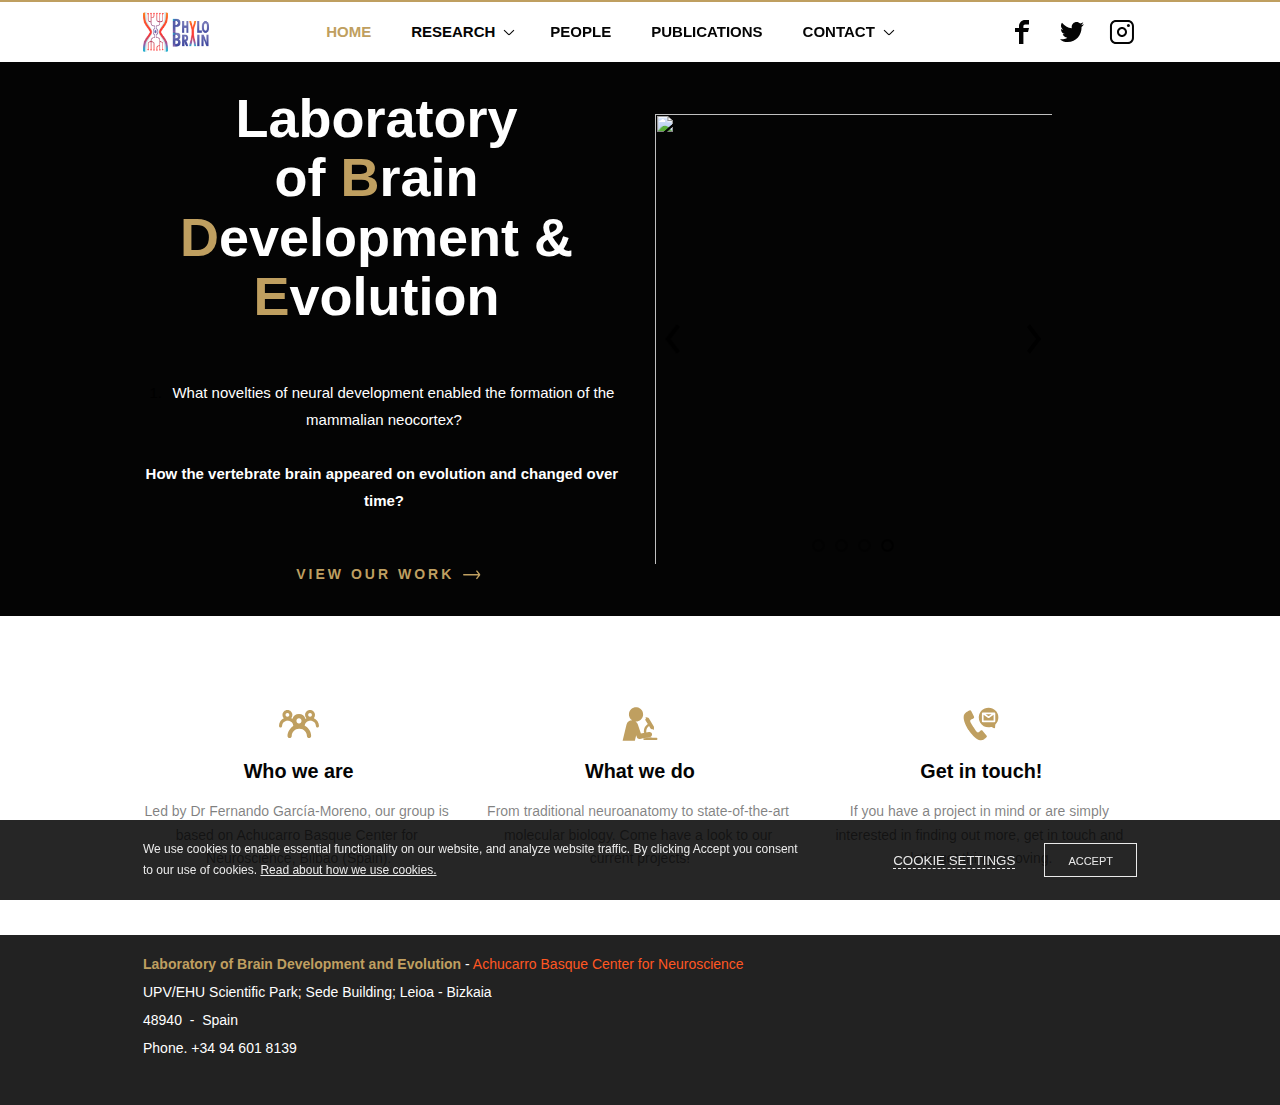
==== commit 3c20beec: "Update index.html" ====
--- a/index.html
+++ b/index.html
@@ -915,7 +915,7 @@
 <div id="app"><div class="template link_06 blockquote1_style-01 blockquote2_style-02"><header class="header_wrapper js-widget" data-widget="header" data-settings="{&quot;float&quot;:&quot;center&quot;,&quot;sloganCollapseSetup&quot;:{}}" data-offset="{&quot;header&quot;:{&quot;desktop&quot;:60,&quot;mobile&quot;:60,&quot;topOffset&quot;:2,&quot;bottomOffset&quot;:0},&quot;total&quot;:{&quot;desktop&quot;:62,&quot;mobile&quot;:62}}" itemtype="https://schema.org/WPHeader" itemscope="" style="opacity: 1;"><div class="header"><div class="header__item main__header" style="background-color:rgb(var(--preColor_textAlt));border-top-color:var(--color_brand);border-bottom-color:var(--color_brand);border-top-width:2px;border-bottom-width:0px;position:relative;height:60px" data-style="{&quot;backgroundColor&quot;:&quot;rgb(var(--preColor_textAlt))&quot;,&quot;borderTopColor&quot;:&quot;var(--color_brand)&quot;,&quot;borderBottomColor&quot;:&quot;var(--color_brand)&quot;,&quot;borderTopWidth&quot;:&quot;2px&quot;,&quot;borderBottomWidth&quot;:&quot;0px&quot;,&quot;position&quot;:&quot;relative&quot;,&quot;height&quot;:60}"><div class="s-wrapper s-wrapper_original"><div class="header__wrap"><div class="header-layout-wrapper header-logo crop-mode__contain"><div class="resizable"><div class="logo__box logo_can-pressed" itemscope="" itemtype="https://schema.org/Organization"><div class="logo__wrap"><a href="./" class="logo__link" target="_self" itemprop="url"><div class="crop cropped-image image-loaded mode_contain" style="width: 66px;"><div class="crop__content" data-zoom="1"><img class="crop-image lazy" style="left: 50%; top: 50%; transform: translate(-50%, -50%); transform-origin: 50% 50%; zoom: 1; min-width: 100%; min-height: 0px;" alt="" data-src="https://rest.edit.site/filestorage-api-service/b58fdbe927d4ff1204036b4a93369317/logo-transparente-y-blanco.png" itemprop="logo" src="./phylobrain.com_files/logo-transparente-y-blanco.png" data-loaded="true"></div></div></a></div></div></div></div><div class="header-layout-wrapper _center header-nav"><nav class="nav__box nav__box_3"><div class="s-wrapper s-wrapper_nav"><div id="navigation__box" class="navigation__box" style="order:0"><ul class="nav" itemprop="mainEntity" itemtype="https://schema.org/SiteNavigationElement"><li class="nav__item nav__item_active"><div class="nav__item-inner"><a data-type="page" class="nav__link" style="padding:0 10px" href="./" target="_self" itemprop="url"><span class="nav__title">Home</span></a></div></li><li class="nav__item nav__item_has-child"><div class="nav__item-inner"><a data-type="page" class="nav__link" style="padding:0 10px" href="./research.html" target="_self" itemprop="url"><span class="nav__title">Research</span></a></div><div class="sub-menu__nav" style="right:initial;left:0"><div class="sub-menu__nav-background" style="pointer-events:none;background-color:rgb(var(--preColor_textAlt))"></div><div class="nav-item__native-scroll"><ul><li class="sub-menu__item"><a data-type="page" class="sub-menu__link" href="./findings.html" target="_self" itemprop="url"><span class="nav__title">Findings</span></a></li><li class="sub-menu__item"><a data-type="page" class="sub-menu__link" href="./tools.html" target="_self" itemprop="url"><span class="nav__title">Tools</span></a></li></ul></div></div></li><li class="nav__item"><div class="nav__item-inner"><a data-type="page" class="nav__link" style="padding:0 10px" href="./people.html" target="_self" itemprop="url"><span class="nav__title">People</span></a></div></li><li class="nav__item"><div class="nav__item-inner"><a class="nav__link" style="padding:0 10px" href="./publications.html" target="_self" itemprop="url"><span class="nav__title">Publications</span></a></div></li><li class="nav__item nav__item_has-child"><div class="nav__item-inner"><a data-type="page" class="nav__link" style="padding:0 10px" href="./contact.html" target="_self" itemprop="url"><span class="nav__title">Contact</span></a></div><div class="sub-menu__nav" style="right:initial;left:0"><div class="sub-menu__nav-background" style="pointer-events:none;background-color:rgb(var(--preColor_textAlt))"></div><div class="nav-item__native-scroll"><ul><li class="sub-menu__item"><a data-type="page" class="sub-menu__link" href="./links.html" target="_self" itemprop="url"><span class="nav__title">Links</span></a></li></ul></div></div></li></ul></div></div></nav></div><div class="header-layout-wrapper"><nav class="js-widget social__box" data-widget="social-button"><ul class="soc soc_block" itemscope="" itemtype="https://schema.org/SocialMediaPosting"><li class="soc__item" itemtype="https://schema.org/WebPage"><a class="soc__link" href="https://www.facebook.com/fgmoreno" target="_blank" itemprop="url"><i class="icon soc__icon fb _dark" data-style="{}"><svg data-style="{}"><use xlink:href="#templates/_global/social/facebook"></use></svg></i></a></li><li class="soc__item" itemtype="https://schema.org/WebPage"><a class="soc__link" href="https://twitter.com/PhyloBrain" target="_blank" itemprop="url"><i class="icon soc__icon twitter _dark" data-style="{}"><svg data-style="{}"><use xlink:href="#templates/_global/social/twitter"></use></svg></i></a></li><li class="soc__item" itemtype="https://schema.org/WebPage"><a class="soc__link" href="https://www.instagram.com/nastyferatu/" target="_blank" itemprop="url"><i class="icon soc__icon instagram _dark" data-style="{}"><svg data-style="{}"><use xlink:href="#templates/_global/social/instagram"></use></svg></i></a></li></ul></nav></div><div id="burger__box" class="burger__box nav__effect_1 nav_theme-3" style="display:none"><div class="btn__burger-wrap"><div id="btn__burger" class="btn__burger btn__burger_4"><div class="burger__icon"><div class="burger__icon-line"></div><div class="burger__icon-line"></div><div class="burger__icon-line"></div><div class="burger__icon-line"></div><div class="burger__icon-line"></div><div class="burger__icon-line"></div></div></div></div><div class="nav__box-wrap"><div class="nav__box-wrap--sticky"><div class="s-wrapper"><div></div> </div></div></div></div></div></div></div></div></header><main class="layout main"><section data-widget="section" class="s-section js-widget s-section_row-middle plus_cover-01 section-8f144ff3-71fc-4286-a525-69f9cd5bbd64" id="s-8f144ff3-71fc-4286-a525-69f9cd5bbd64" style="background:rgb(var(--preColor_altBrand))" data-style="{&quot;background&quot;:&quot;rgb(var(--preColor_altBrand))&quot;}"><div><div class="s-wrapper"><div class="layout"><div class="row"><div class="layout"><div class="row__item row__item_desktop-6"><div class="layout"><div class="section__title header-one"><div class="DraftEditor-root"><div class="DraftEditor-editorContainer"><div class="public-DraftEditor-content" contenteditable="false" spellcheck="false" style="outline:none;user-select:text;-webkit-user-select:text;white-space:pre-wrap;word-wrap:break-word"><div data-contents="true"><h1 class="textAlign-center" data-block="true" data-editor="5lsjq" data-offset-key="fr4i3-0-0" contenteditable="false"><span data-offset-key="fr4i3-0-0" class="public-DraftStyleDefault-block public-DraftStyleDefault-ltr" style="text-align:center;font-family:Oxygen, sans-serif;line-height:1.1;font-size:60em;font-variant:normal;text-transform:none"><span><span style="color:rgb(var(--preColor_textAlt))" data-style="{&quot;color&quot;:&quot;rgb(var(--preColor_textAlt))&quot;}"><span data-offset-key="fr4i3-0-0"><span data-text="true">Laboratory 
 of </span></span></span><span style="color:rgb(var(--preColor_brand))" data-style="{&quot;color&quot;:&quot;rgb(var(--preColor_brand))&quot;}"><span data-offset-key="fr4i3-1-0"><span data-text="true">B</span></span></span><span style="color:rgb(var(--preColor_textAlt))" data-style="{&quot;color&quot;:&quot;rgb(var(--preColor_textAlt))&quot;}"><span data-offset-key="fr4i3-2-0"><span data-text="true">rain </span></span></span><span style="color:rgb(var(--preColor_brand))" data-style="{&quot;color&quot;:&quot;rgb(var(--preColor_brand))&quot;}"><span data-offset-key="fr4i3-3-0"><span data-text="true">D</span></span></span><span style="color:rgb(var(--preColor_textAlt))" data-style="{&quot;color&quot;:&quot;rgb(var(--preColor_textAlt))&quot;}"><span data-offset-key="fr4i3-4-0"><span data-text="true">evelopment &amp; </span></span></span><span style="color:rgb(var(--preColor_brand))" data-style="{&quot;color&quot;:&quot;rgb(var(--preColor_brand))&quot;}"><span data-offset-key="fr4i3-5-0"><span data-text="true">E</span></span></span><span style="color:rgb(var(--preColor_textAlt))" data-style="{&quot;color&quot;:&quot;rgb(var(--preColor_textAlt))&quot;}"><span data-offset-key="fr4i3-6-0"><span data-text="true">volution </span></span></span></span></span></h1></div></div></div></div></div><div class="space__block" style="height:48em"><div class="space__box"></div></div><div class="section__text"><div class="DraftEditor-root"><div class="DraftEditor-editorContainer"><div class="public-DraftEditor-content" contenteditable="false" spellcheck="false" style="outline:none;user-select:text;-webkit-user-select:text;white-space:pre-wrap;word-wrap:break-word"><div data-contents="true"><ul class="public-DraftStyleDefault-ul" data-offset-key="7siia-0-0"><li class="textAlign-center decimal public-DraftStyleDefault-reset public-DraftStyleDefault-depth0 public-DraftStyleDefault-listLTR" data-block="true" data-editor="4dsml" data-offset-key="7siia-0-0" contenteditable="false"><span data-offset-key="7siia-0-0" class="public-DraftStyleDefault-block public-DraftStyleDefault-ltr customListItem" style="font-size:15em;line-height:1.8;text-align:center"><span><a class="" href="./findings.html" style="color:rgb(var(--preColor_textAlt))" data-style="{&quot;color&quot;:&quot;rgb(var(--preColor_textAlt))&quot;}"><span data-offset-key="7siia-0-0"><span data-text="true">What novelties of neural development enabled the formation of the mammalian neocortex?
 </span></span></a><span style="color:rgb(var(--preColor_textAlt))" data-style="{&quot;color&quot;:&quot;rgb(var(--preColor_textAlt))&quot;}"><span data-offset-key="7siia-1-0" style="font-weight:bold"><span data-text="true">
-How the vertebrate brain appeared on evolution and changed over time?</span></span></span></span></span></li></ul></div></div></div></div></div><div class="space__block" style="height:36em"><div class="space__box"></div></div><div class="buttons__wrap text_center"><div class="layout"><a class="btn btn_default effect-fade-out" style="text-transform:var(--btn_textTransform);font-variant:normal;font-size:14px;color:rgb(var(--preColor_brand));letter-spacing:3px" spellcheck="false" href="./research.html"><span>VIEW OUR WORK</span><i class="icon" data-style="{}"><svg style="fill:rgb(var(--preColor_brand))" data-style="{&quot;fill&quot;:&quot;rgb(var(--preColor_brand))&quot;}"><use xlink:href="#icons:70453"></use></svg></i></a></div></div></div></div><div class="row__item row__item_desktop-5"><div class="layout"><div class="row"><div class="layout"><div class="row__item row__item_desktop-5"><div class="layout"><div class="js-widget slider__section slider__section-component" data-widget="slider" data-widget-id="7b55c1ae-8a74-4e5e-846b-91be06e406ec" data-settings="{&quot;autoplay&quot;:2000,&quot;animationDuration&quot;:500,&quot;animationTimingFunc&quot;:&quot;ease-in-out&quot;,&quot;dots&quot;:true,&quot;arrows&quot;:true,&quot;adaptiveHeight&quot;:false,&quot;pauseOnDotsHover&quot;:true,&quot;type&quot;:&quot;carousel&quot;,&quot;rewind&quot;:true,&quot;isSliderBg&quot;:false}"><div class="slick-slider glide slider7b55c1ae-8a74-4e5e-846b-91be06e406ec _dark dots_bottom has-arrow glide--ltr glide--carousel glide--swipeable"><div class="glide__track" data-glide-el="track"><ul class="glide__slides" style="transition: transform 500ms ease-in-out 0s; width: 3760px; transform: translate3d(-2350px, 0px, 0px);"><li class="glide__slide slick-slide slick-slide-c610f88a-ca10-454c-b07b-5b300d57c9f3 slick-cloned" style="width: 470px; margin-right: 0px;"><div class="slide-wrap slide-c610f88a-ca10-454c-b07b-5b300d57c9f3"><div class="slide-background-wrapper"><div class="slide_bg" style="background-color:rgba(var(--preColor_complementary), 0.5)" data-style="{&quot;backgroundColor&quot;:&quot;rgba(var(--preColor_complementary), 0.5)&quot;}"><div class="_error-wrap"><picture class="js-img-bg-picture section_bg-img lazy" data-sizes="{&quot;laptop&quot;:[0,null]}" data-src="https://rest.edit.site/filestorage-api-service/97cbc37848d87b38e6a67efd2352c486/08q-pp196-e-07-34-pv-pax6-cb-20x-sag-stitching-231.jpg" data-iesrc="https://rest.edit.site/filestorage-api-service/97cbc37848d87b38e6a67efd2352c486/08q-pp196-e-07-34-pv-pax6-cb-20x-sag-stitching-231.jpg" style="opacity:1.00"><source srcset="https://rest.edit.site/image-resize/api/process?url=https://rest.edit.site/filestorage-api-service/97cbc37848d87b38e6a67efd2352c486/08q-pp196-e-07-34-pv-pax6-cb-20x-sag-stitching-231.jpg&amp;height=2153.81"><noscript><img class="" alt="" src="https://rest.edit.site/filestorage-api-service/97cbc37848d87b38e6a67efd2352c486/08q-pp196-e-07-34-pv-pax6-cb-20x-sag-stitching-231.jpg" itemProp="image"/></noscript></picture></div></div></div><div class="s-wrapper"></div></div></li><li class="glide__slide slick-slide slick-slide-7e295e4f-fd37-45d4-a27c-4655914b1fe5 slick-cloned" style="width: 470px; margin-left: 0px; margin-right: 0px;"><div class="slide-wrap slide-7e295e4f-fd37-45d4-a27c-4655914b1fe5"><div class="slide-background-wrapper"><div class="slide_bg" style="background-color:rgba(var(--preColor_altBrand), 0.5)" data-style="{&quot;backgroundColor&quot;:&quot;rgba(var(--preColor_altBrand), 0.5)&quot;}"><div class="_error-wrap"><picture class="js-img-bg-picture section_bg-img lazy" data-sizes="{&quot;laptop&quot;:[0,null]}" data-src="https://rest.edit.site/filestorage-api-service/c1790b7b1dbb58d00add25ed207e0e53/chk-2-_18_careglutamatergic-copy(2).jpg" data-iesrc="https://rest.edit.site/filestorage-api-service/c1790b7b1dbb58d00add25ed207e0e53/chk-2-_18_careglutamatergic-copy(2).jpg" style="opacity:1.00" data-loaded="true"><source srcset="https://rest.edit.site/filestorage-api-service/c1790b7b1dbb58d00add25ed207e0e53/chk-2-_18_careglutamatergic-copy(2).jpg"><noscript><img class="" alt="" src="https://rest.edit.site/filestorage-api-service/c1790b7b1dbb58d00add25ed207e0e53/chk-2-_18_careglutamatergic-copy(2).jpg" itemProp="image"/></noscript><img></picture></div></div></div><div class="s-wrapper"></div></div></li><li class="glide__slide slick-slide slick-slide-846c018c-ee79-4269-84e3-acbd61090b25" style="width: 470px; margin-left: 0px; margin-right: 0px;"><div class="slide-wrap slide-846c018c-ee79-4269-84e3-acbd61090b25"><div class="slide-background-wrapper"><div class="slide_bg" style="background-color:rgba(var(--preColor_complementary), 0.5)" data-style="{&quot;backgroundColor&quot;:&quot;rgba(var(--preColor_complementary), 0.5)&quot;}"><div class="_error-wrap"><picture class="js-img-bg-picture section_bg-img lazy" data-sizes="{&quot;laptop&quot;:[0,null]}" data-src="https://rest.edit.site/filestorage-api-service/357ab36cb0d90caf673ea6cabe6e9c47/e6-coronal.png" data-iesrc="https://rest.edit.site/filestorage-api-service/357ab36cb0d90caf673ea6cabe6e9c47/e6-coronal.png" style="opacity:1.00" data-loaded="true"><source srcset="https://rest.edit.site/image-resize/api/process?url=https://rest.edit.site/filestorage-api-service/357ab36cb0d90caf673ea6cabe6e9c47/e6-coronal.png&amp;height=1231.247"><noscript><img class="" alt="" src="https://rest.edit.site/filestorage-api-service/357ab36cb0d90caf673ea6cabe6e9c47/e6-coronal.png" itemProp="image"/></noscript><img></picture></div></div></div><div class="s-wrapper"></div></div></li><li class="glide__slide slick-slide slick-slide-014d2cf3-810f-4d30-b46a-840d4f7070a8" style="width: 470px; margin-left: 0px; margin-right: 0px;"><div class="slide-wrap slide-014d2cf3-810f-4d30-b46a-840d4f7070a8"><div class="slide-background-wrapper"><div class="slide_bg" style="background-color:rgba(var(--preColor_complementary), 0.5)" data-style="{&quot;backgroundColor&quot;:&quot;rgba(var(--preColor_complementary), 0.5)&quot;}"><div class="_error-wrap"><picture class="js-img-bg-picture section_bg-img lazy" data-sizes="{&quot;laptop&quot;:[0,null]}" data-src="https://rest.edit.site/filestorage-api-service/7a113e2245089f09bff87542226c455e/pp063-e-12-26-edu-tbr1-forebrain2(2).jpg" data-iesrc="https://rest.edit.site/filestorage-api-service/7a113e2245089f09bff87542226c455e/pp063-e-12-26-edu-tbr1-forebrain2(2).jpg" style="opacity:1.00" data-loaded="true"><source srcset="https://rest.edit.site/image-resize/api/process?url=https://rest.edit.site/filestorage-api-service/7a113e2245089f09bff87542226c455e/pp063-e-12-26-edu-tbr1-forebrain2(2).jpg&amp;height=1611.428"><noscript><img class="" alt="" src="https://rest.edit.site/filestorage-api-service/7a113e2245089f09bff87542226c455e/pp063-e-12-26-edu-tbr1-forebrain2(2).jpg" itemProp="image"/></noscript><img></picture></div></div></div><div class="s-wrapper"></div></div></li><li class="glide__slide slick-slide slick-slide-c610f88a-ca10-454c-b07b-5b300d57c9f3" style="width: 470px; margin-left: 0px; margin-right: 0px;"><div class="slide-wrap slide-c610f88a-ca10-454c-b07b-5b300d57c9f3"><div class="slide-background-wrapper"><div class="slide_bg" style="background-color:rgba(var(--preColor_complementary), 0.5)" data-style="{&quot;backgroundColor&quot;:&quot;rgba(var(--preColor_complementary), 0.5)&quot;}"><div class="_error-wrap"><picture class="js-img-bg-picture section_bg-img lazy" data-sizes="{&quot;laptop&quot;:[0,null]}" data-src="https://rest.edit.site/filestorage-api-service/97cbc37848d87b38e6a67efd2352c486/08q-pp196-e-07-34-pv-pax6-cb-20x-sag-stitching-231.jpg" data-iesrc="https://rest.edit.site/filestorage-api-service/97cbc37848d87b38e6a67efd2352c486/08q-pp196-e-07-34-pv-pax6-cb-20x-sag-stitching-231.jpg" style="opacity:1.00" data-loaded="true"><source srcset="https://rest.edit.site/image-resize/api/process?url=https://rest.edit.site/filestorage-api-service/97cbc37848d87b38e6a67efd2352c486/08q-pp196-e-07-34-pv-pax6-cb-20x-sag-stitching-231.jpg&amp;height=2153.81"><noscript><img class="" alt="" src="https://rest.edit.site/filestorage-api-service/97cbc37848d87b38e6a67efd2352c486/08q-pp196-e-07-34-pv-pax6-cb-20x-sag-stitching-231.jpg" itemProp="image"/></noscript><img></picture></div></div></div><div class="s-wrapper"></div></div></li><li class="glide__slide slick-slide slick-slide-7e295e4f-fd37-45d4-a27c-4655914b1fe5 glide__slide--active" style="width: 470px; margin-left: 0px; margin-right: 0px;"><div class="slide-wrap slide-7e295e4f-fd37-45d4-a27c-4655914b1fe5"><div class="slide-background-wrapper"><div class="slide_bg" style="background-color:rgba(var(--preColor_altBrand), 0.5)" data-style="{&quot;backgroundColor&quot;:&quot;rgba(var(--preColor_altBrand), 0.5)&quot;}"><div class="_error-wrap"><picture class="js-img-bg-picture section_bg-img lazy" data-sizes="{&quot;laptop&quot;:[0,null]}" data-src="https://rest.edit.site/filestorage-api-service/c1790b7b1dbb58d00add25ed207e0e53/chk-2-_18_careglutamatergic-copy(2).jpg" data-iesrc="https://rest.edit.site/filestorage-api-service/c1790b7b1dbb58d00add25ed207e0e53/chk-2-_18_careglutamatergic-copy(2).jpg" style="opacity:1.00" data-loaded="true"><source srcset="https://rest.edit.site/filestorage-api-service/c1790b7b1dbb58d00add25ed207e0e53/chk-2-_18_careglutamatergic-copy(2).jpg"><noscript><img class="" alt="" src="https://rest.edit.site/filestorage-api-service/c1790b7b1dbb58d00add25ed207e0e53/chk-2-_18_careglutamatergic-copy(2).jpg" itemProp="image"/></noscript><img></picture></div></div></div><div class="s-wrapper"></div></div></li><li class="glide__slide slick-slide slick-slide-846c018c-ee79-4269-84e3-acbd61090b25 slick-cloned" style="width: 470px; margin-left: 0px; margin-right: 0px;"><div class="slide-wrap slide-846c018c-ee79-4269-84e3-acbd61090b25"><div class="slide-background-wrapper"><div class="slide_bg" style="background-color:rgba(var(--preColor_complementary), 0.5)" data-style="{&quot;backgroundColor&quot;:&quot;rgba(var(--preColor_complementary), 0.5)&quot;}"><div class="_error-wrap"><picture class="js-img-bg-picture section_bg-img lazy" data-sizes="{&quot;laptop&quot;:[0,null]}" data-src="https://rest.edit.site/filestorage-api-service/357ab36cb0d90caf673ea6cabe6e9c47/e6-coronal.png" data-iesrc="https://rest.edit.site/filestorage-api-service/357ab36cb0d90caf673ea6cabe6e9c47/e6-coronal.png" style="opacity:1.00" data-loaded="true"><source srcset="https://rest.edit.site/image-resize/api/process?url=https://rest.edit.site/filestorage-api-service/357ab36cb0d90caf673ea6cabe6e9c47/e6-coronal.png&amp;height=1231.247"><noscript><img class="" alt="" src="https://rest.edit.site/filestorage-api-service/357ab36cb0d90caf673ea6cabe6e9c47/e6-coronal.png" itemProp="image"/></noscript><img></picture></div></div></div><div class="s-wrapper"></div></div></li><li class="glide__slide slick-slide slick-slide-014d2cf3-810f-4d30-b46a-840d4f7070a8 slick-cloned" style="width: 470px; margin-left: 0px;"><div class="slide-wrap slide-014d2cf3-810f-4d30-b46a-840d4f7070a8"><div class="slide-background-wrapper"><div class="slide_bg" style="background-color:rgba(var(--preColor_complementary), 0.5)" data-style="{&quot;backgroundColor&quot;:&quot;rgba(var(--preColor_complementary), 0.5)&quot;}"><div class="_error-wrap"><picture class="js-img-bg-picture section_bg-img lazy" data-sizes="{&quot;laptop&quot;:[0,null]}" data-src="https://rest.edit.site/filestorage-api-service/7a113e2245089f09bff87542226c455e/pp063-e-12-26-edu-tbr1-forebrain2(2).jpg" data-iesrc="https://rest.edit.site/filestorage-api-service/7a113e2245089f09bff87542226c455e/pp063-e-12-26-edu-tbr1-forebrain2(2).jpg" style="opacity:1.00"><source srcset="https://rest.edit.site/image-resize/api/process?url=https://rest.edit.site/filestorage-api-service/7a113e2245089f09bff87542226c455e/pp063-e-12-26-edu-tbr1-forebrain2(2).jpg&amp;height=1611.428"><noscript><img class="" alt="" src="https://rest.edit.site/filestorage-api-service/7a113e2245089f09bff87542226c455e/pp063-e-12-26-edu-tbr1-forebrain2(2).jpg" itemProp="image"/></noscript></picture></div></div></div><div class="s-wrapper"></div></div></li></ul></div><div class="arrows_default" data-glide-el="controls"><div class="slick-arrow glide__arrow slick-prev glide__arrow--prev" data-glide-dir="&lt;"><i class="icon slick-icon icon" data-style="{}"><svg data-style="{}"><use xlink:href="#sp-arrow-next"></use></svg></i></div><div class="slick-arrow glide__arrow slick-next glide__arrow--next" data-glide-dir="&gt;"><i class="icon slick-icon icon" data-style="{}"><svg data-style="{}"><use xlink:href="#sp-arrow-next"></use></svg></i></div></div><ul class="slick-dots" data-glide-el="controls[nav]"><li class="slick-dot-template" data-glide-dir="=0"><i class="icon" data-style="{}"><svg style="width:15px;height:15px" data-style="{&quot;width&quot;:&quot;15px&quot;,&quot;height&quot;:&quot;15px&quot;}"><use xlink:href="#global/circle"></use></svg></i></li><li class="slick-dot-template" data-glide-dir="=1"><i class="icon" data-style="{}"><svg style="width:15px;height:15px" data-style="{&quot;width&quot;:&quot;15px&quot;,&quot;height&quot;:&quot;15px&quot;}"><use xlink:href="#global/circle"></use></svg></i></li><li class="slick-dot-template" data-glide-dir="=2"><i class="icon" data-style="{}"><svg style="width:15px;height:15px" data-style="{&quot;width&quot;:&quot;15px&quot;,&quot;height&quot;:&quot;15px&quot;}"><use xlink:href="#global/circle"></use></svg></i></li><li class="slick-dot-template slick-active" data-glide-dir="=3"><i class="icon" data-style="{}"><svg style="width:15px;height:15px" data-style="{&quot;width&quot;:&quot;15px&quot;,&quot;height&quot;:&quot;15px&quot;}"><use xlink:href="#global/circle"></use></svg></i></li></ul></div></div></div></div></div></div></div></div><div class="row__item row__item_desktop-1 row__item_empty"></div></div></div></div></div></div></section><section data-widget="section" class="s-section js-widget section-86eb7014-7fac-4c0e-ba84-648b76c7e1d2" id="s-86eb7014-7fac-4c0e-ba84-648b76c7e1d2" data-style="{}"><div><div class="s-wrapper"><div class="layout"><div class="row"><div class="layout"><div class="row__item row__item_desktop-12"><div class="layout"><div class="row"><div class="layout"><div class="row__item row__item_desktop-12"><div class="layout"><div class="space__block" style="height:58em"><div class="space__box"></div></div></div></div></div></div></div></div></div></div><div class="row"><div class="layout"><div class="row__item row__item_desktop-4"><div class="layout"><div class="row"><div class="layout"><div class="row__item row__item_desktop-4"><div class="layout"><div class="icon__wrap text_center"><i class="icon icon_empty" data-style="{}"><svg style="height:40px;width:40px;fill:var(--color_brand)" data-style="{&quot;height&quot;:40,&quot;width&quot;:40,&quot;fill&quot;:&quot;var(--color_brand)&quot;}"><use xlink:href="#icons:12931"></use></svg></i></div><div class="section__title header-five"><div class="DraftEditor-root"><div class="DraftEditor-editorContainer"><div class="public-DraftEditor-content" contenteditable="false" spellcheck="false" style="outline:none;user-select:text;-webkit-user-select:text;white-space:pre-wrap;word-wrap:break-word"><div data-contents="true"><h5 class="textAlign-center" data-block="true" data-editor="a509b" data-offset-key="6cqsi-0-0" contenteditable="false"><span data-offset-key="6cqsi-0-0" class="public-DraftStyleDefault-block public-DraftStyleDefault-ltr" style="text-align:center"><span><a class="" href="./people/" style="color:rgb(var(--preColor_altBrand))" data-style="{&quot;color&quot;:&quot;rgb(var(--preColor_altBrand))&quot;}"><span data-offset-key="6cqsi-0-0" style="font-weight:bold"><span data-text="true">Who we are</span></span></a></span></span></h5></div></div></div></div></div><div class="section__text"><div class="DraftEditor-root"><div class="DraftEditor-editorContainer"><div class="public-DraftEditor-content" contenteditable="false" spellcheck="false" style="outline:none;user-select:text;-webkit-user-select:text;white-space:pre-wrap;word-wrap:break-word"><div data-contents="true"><span class="textAlign-center" data-block="true" data-editor="3vikh" data-offset-key="e1rmu-0-0" contenteditable="false"><span data-offset-key="e1rmu-0-0" class="public-DraftStyleDefault-block public-DraftStyleDefault-ltr" style="text-align:center"><span><span style="color:rgba(var(--preColor_text), 0.5)" data-style="{&quot;color&quot;:&quot;rgba(var(--preColor_text), 0.5)&quot;}"><span data-offset-key="e1rmu-0-0"><span data-text="true">Led by Dr Fernando García-Moreno, our group is based on </span></span></span><a class="" href="https://www.achucarro.org/home" style="color:rgba(var(--preColor_text), 0.5)" target="_blank" data-style="{&quot;color&quot;:&quot;rgba(var(--preColor_text), 0.5)&quot;}"><span data-offset-key="e1rmu-1-0"><span data-text="true">Achucarro Basque Center for Neuroscience</span></span></a><span style="color:rgba(var(--preColor_text), 0.5)" data-style="{&quot;color&quot;:&quot;rgba(var(--preColor_text), 0.5)&quot;}"><span data-offset-key="e1rmu-2-0"><span data-text="true">, Bilbao (Spain).</span></span></span></span></span></span></div></div></div></div></div><div class="space__block" style="height:10em"><div class="space__box"></div></div></div></div></div></div></div></div><div class="row__item row__item_desktop-4"><div class="layout"><div class="row"><div class="layout"><div class="row__item row__item_desktop-4"><div class="layout"><div class="icon__wrap text_center"><i class="icon icon_empty" data-style="{}"><svg style="fill:var(--color_brand);height:40px;width:40px" data-style="{&quot;fill&quot;:&quot;var(--color_brand)&quot;,&quot;height&quot;:40,&quot;width&quot;:40}"><use xlink:href="#icons:295296"></use></svg></i></div><div class="section__title header-five"><div class="DraftEditor-root"><div class="DraftEditor-editorContainer"><div class="public-DraftEditor-content" contenteditable="false" spellcheck="false" style="outline:none;user-select:text;-webkit-user-select:text;white-space:pre-wrap;word-wrap:break-word"><div data-contents="true"><h5 class="textAlign-center" data-block="true" data-editor="4pddi" data-offset-key="esqcn-0-0" contenteditable="false"><span data-offset-key="esqcn-0-0" class="public-DraftStyleDefault-block public-DraftStyleDefault-ltr" style="text-align:center"><span><a class="" href="./findings.html" style="color:rgb(var(--preColor_altBrand))" data-style="{&quot;color&quot;:&quot;rgb(var(--preColor_altBrand))&quot;}"><span data-offset-key="esqcn-0-0" style="font-weight:bold"><span data-text="true">What we</span></span></a><a class="" href="./research.html" style="color:rgb(var(--preColor_altBrand))" data-style="{&quot;color&quot;:&quot;rgb(var(--preColor_altBrand))&quot;}"><span data-offset-key="esqcn-1-0" style="font-weight:bold"><span data-text="true"> </span></span></a><a class="" href="./findings.html" style="color:rgb(var(--preColor_altBrand))" data-style="{&quot;color&quot;:&quot;rgb(var(--preColor_altBrand))&quot;}"><span data-offset-key="esqcn-2-0" style="font-weight:bold"><span data-text="true">do</span></span></a></span></span></h5></div></div></div></div></div><div class="section__text"><div class="DraftEditor-root"><div class="DraftEditor-editorContainer"><div class="public-DraftEditor-content" contenteditable="false" spellcheck="false" style="outline:none;user-select:text;-webkit-user-select:text;white-space:pre-wrap;word-wrap:break-word"><div data-contents="true"><span class="textAlign-center" data-block="true" data-editor="7ge9q" data-offset-key="3p01k-0-0" contenteditable="false"><span data-offset-key="3p01k-0-0" class="public-DraftStyleDefault-block public-DraftStyleDefault-ltr" style="text-align:center"><span><span style="color:rgba(var(--preColor_altBrand), 0.5)" data-style="{&quot;color&quot;:&quot;rgba(var(--preColor_altBrand), 0.5)&quot;}"><span data-offset-key="3p01k-0-0"><span data-text="true">From traditional neuroanatomy to </span></span></span><a class="" href="./tools.html style="color:rgba(var(--preColor_altBrand), 0.5)" data-style="{&quot;color&quot;:&quot;rgba(var(--preColor_altBrand), 0.5)&quot;}"><span data-offset-key="3p01k-1-0"><span data-text="true">state-of-the-art molecular biology</span></span></a><span style="color:rgba(var(--preColor_altBrand), 0.5)" data-style="{&quot;color&quot;:&quot;rgba(var(--preColor_altBrand), 0.5)&quot;}"><span data-offset-key="3p01k-2-0"><span data-text="true">. Come have a look to our </span></span></span><a class="" href="./research.html" style="color:rgba(var(--preColor_altBrand), 0.5)" data-style="{&quot;color&quot;:&quot;rgba(var(--preColor_altBrand), 0.5)&quot;}"><span data-offset-key="3p01k-3-0"><span data-text="true">current projects</span></span></a><span style="color:rgba(var(--preColor_altBrand), 0.5)" data-style="{&quot;color&quot;:&quot;rgba(var(--preColor_altBrand), 0.5)&quot;}"><span data-offset-key="3p01k-4-0"><span data-text="true">!</span></span></span></span></span></span></div></div></div></div></div><div class="space__block" style="height:10em"><div class="space__box"></div></div></div></div></div></div></div></div><div class="row__item row__item_desktop-4"><div class="layout"><div class="row"><div class="layout"><div class="row__item row__item_desktop-4"><div class="layout"><div class="icon__wrap text_center"><i class="icon icon_empty" data-style="{}"><svg style="fill:var(--color_brand);height:40px;width:40px" data-style="{&quot;fill&quot;:&quot;var(--color_brand)&quot;,&quot;height&quot;:40,&quot;width&quot;:40}"><use xlink:href="#icons:79102"></use></svg></i></div><div class="section__title header-five"><div class="DraftEditor-root"><div class="DraftEditor-editorContainer"><div class="public-DraftEditor-content" contenteditable="false" spellcheck="false" style="outline:none;user-select:text;-webkit-user-select:text;white-space:pre-wrap;word-wrap:break-word"><div data-contents="true"><h5 class="textAlign-center" data-block="true" data-editor="4o3nn" data-offset-key="epl15-0-0" contenteditable="false"><span data-offset-key="epl15-0-0" class="public-DraftStyleDefault-block public-DraftStyleDefault-ltr" style="text-align:center"><span><a class="" href="./contact.html" style="color:rgb(var(--preColor_altBrand))" data-style="{&quot;color&quot;:&quot;rgb(var(--preColor_altBrand))&quot;}"><span data-offset-key="epl15-0-0" style="font-weight:bold"><span data-text="true">Get in touch!</span></span></a></span></span></h5></div></div></div></div></div><div class="section__text"><div class="DraftEditor-root"><div class="DraftEditor-editorContainer"><div class="public-DraftEditor-content" contenteditable="false" spellcheck="false" style="outline:none;user-select:text;-webkit-user-select:text;white-space:pre-wrap;word-wrap:break-word"><div data-contents="true"><span class="textAlign-center" data-block="true" data-editor="dou6v" data-offset-key="7hac6-0-0" contenteditable="false"><span data-offset-key="7hac6-0-0" class="public-DraftStyleDefault-block public-DraftStyleDefault-ltr" style="text-align:center"><span><span style="color:rgba(var(--preColor_text), 0.5)" data-style="{&quot;color&quot;:&quot;rgba(var(--preColor_text), 0.5)&quot;}"><span data-offset-key="7hac6-0-0"><span data-text="true">If you have a project in mind or are simply interested in finding out more, get in touch and let’s get things moving.</span></span></span></span></span></span></div></div></div></div></div><div class="space__block" style="height:10em"><div class="space__box"></div></div></div></div></div></div></div></div></div></div></div></div></div></section></main><footer class="layout footer" itemscope="" itemtype="https://schema.org/WPFooter"><section data-widget="section" class="s-section js-widget s-section_row-middle section-90194814-fffa-48bb-a94f-ad2a01bc51c3" id="s-90194814-fffa-48bb-a94f-ad2a01bc51c3" style="background:rgb(34, 34, 34)" data-style="{&quot;background&quot;:&quot;rgb(34, 34, 34)&quot;}"><div><div class="s-wrapper"><div class="layout"><div class="row"><div class="layout"><div class="row__item row__item_desktop-10"><div class="layout"><div class="section__text"><div class="DraftEditor-root"><div class="DraftEditor-editorContainer"><div class="public-DraftEditor-content" contenteditable="false" spellcheck="false" style="outline:none;user-select:text;-webkit-user-select:text;white-space:pre-wrap;word-wrap:break-word"><div data-contents="true"><span data-block="true" data-editor="3q075" data-offset-key="fdsfsdf2-0-0" contenteditable="false"><span data-offset-key="fdsfsdf2-0-0" class="public-DraftStyleDefault-block public-DraftStyleDefault-ltr" style="color:var(--color_textAlt);line-height:2"><span><a class="" href="https://www.achucarro.org/es/laboratory/brain-development-and-evolution/" target="_blank" data-style="{}"><span data-offset-key="fdsfsdf2-0-0" style="font-weight:bold"><span data-text="true">Laboratory of Brain Development and Evolution</span></span></a><span style="color:rgb(var(--preColor_textAlt))" data-style="{&quot;color&quot;:&quot;rgb(var(--preColor_textAlt))&quot;}"><span data-offset-key="fdsfsdf2-1-0"><span data-text="true"> - </span></span></span><a class="" href="https://www.achucarro.org/home" style="color:rgb(255, 87, 34)" target="_blank" data-style="{&quot;color&quot;:&quot;rgb(255, 87, 34)&quot;}"><span data-offset-key="fdsfsdf2-2-0"><span data-text="true">Achucarro Basque Center for Neuroscience</span></span></a><span style="color:rgb(var(--preColor_textAlt))" data-style="{&quot;color&quot;:&quot;rgb(var(--preColor_textAlt))&quot;}"><span data-offset-key="fdsfsdf2-3-0"><span data-text="true">
+How the vertebrate brain appeared on evolution and changed over time?</span></span></span></span></span></li></ul></div></div></div></div></div><div class="space__block" style="height:36em"><div class="space__box"></div></div><div class="buttons__wrap text_center"><div class="layout"><a class="btn btn_default effect-fade-out" style="text-transform:var(--btn_textTransform);font-variant:normal;font-size:14px;color:rgb(var(--preColor_brand));letter-spacing:3px" spellcheck="false" href="./research.html"><span>VIEW OUR WORK</span><i class="icon" data-style="{}"><svg style="fill:rgb(var(--preColor_brand))" data-style="{&quot;fill&quot;:&quot;rgb(var(--preColor_brand))&quot;}"><use xlink:href="#icons:70453"></use></svg></i></a></div></div></div></div><div class="row__item row__item_desktop-5"><div class="layout"><div class="row"><div class="layout"><div class="row__item row__item_desktop-5"><div class="layout"><div class="js-widget slider__section slider__section-component" data-widget="slider" data-widget-id="7b55c1ae-8a74-4e5e-846b-91be06e406ec" data-settings="{&quot;autoplay&quot;:2000,&quot;animationDuration&quot;:500,&quot;animationTimingFunc&quot;:&quot;ease-in-out&quot;,&quot;dots&quot;:true,&quot;arrows&quot;:true,&quot;adaptiveHeight&quot;:false,&quot;pauseOnDotsHover&quot;:true,&quot;type&quot;:&quot;carousel&quot;,&quot;rewind&quot;:true,&quot;isSliderBg&quot;:false}"><div class="slick-slider glide slider7b55c1ae-8a74-4e5e-846b-91be06e406ec _dark dots_bottom has-arrow glide--ltr glide--carousel glide--swipeable"><div class="glide__track" data-glide-el="track"><ul class="glide__slides" style="transition: transform 500ms ease-in-out 0s; width: 3760px; transform: translate3d(-2350px, 0px, 0px);"><li class="glide__slide slick-slide slick-slide-c610f88a-ca10-454c-b07b-5b300d57c9f3 slick-cloned" style="width: 470px; margin-right: 0px;"><div class="slide-wrap slide-c610f88a-ca10-454c-b07b-5b300d57c9f3"><div class="slide-background-wrapper"><div class="slide_bg" style="background-color:rgba(var(--preColor_complementary), 0.5)" data-style="{&quot;backgroundColor&quot;:&quot;rgba(var(--preColor_complementary), 0.5)&quot;}"><div class="_error-wrap"><picture class="js-img-bg-picture section_bg-img lazy" data-sizes="{&quot;laptop&quot;:[0,null]}" data-src="https://rest.edit.site/filestorage-api-service/97cbc37848d87b38e6a67efd2352c486/08q-pp196-e-07-34-pv-pax6-cb-20x-sag-stitching-231.jpg" data-iesrc="https://rest.edit.site/filestorage-api-service/97cbc37848d87b38e6a67efd2352c486/08q-pp196-e-07-34-pv-pax6-cb-20x-sag-stitching-231.jpg" style="opacity:1.00"><source srcset="https://rest.edit.site/image-resize/api/process?url=https://rest.edit.site/filestorage-api-service/97cbc37848d87b38e6a67efd2352c486/08q-pp196-e-07-34-pv-pax6-cb-20x-sag-stitching-231.jpg&amp;height=2153.81"><noscript><img class="" alt="" src="https://rest.edit.site/filestorage-api-service/97cbc37848d87b38e6a67efd2352c486/08q-pp196-e-07-34-pv-pax6-cb-20x-sag-stitching-231.jpg" itemProp="image"/></noscript></picture></div></div></div><div class="s-wrapper"></div></div></li><li class="glide__slide slick-slide slick-slide-7e295e4f-fd37-45d4-a27c-4655914b1fe5 slick-cloned" style="width: 470px; margin-left: 0px; margin-right: 0px;"><div class="slide-wrap slide-7e295e4f-fd37-45d4-a27c-4655914b1fe5"><div class="slide-background-wrapper"><div class="slide_bg" style="background-color:rgba(var(--preColor_altBrand), 0.5)" data-style="{&quot;backgroundColor&quot;:&quot;rgba(var(--preColor_altBrand), 0.5)&quot;}"><div class="_error-wrap"><picture class="js-img-bg-picture section_bg-img lazy" data-sizes="{&quot;laptop&quot;:[0,null]}" data-src="https://rest.edit.site/filestorage-api-service/c1790b7b1dbb58d00add25ed207e0e53/chk-2-_18_careglutamatergic-copy(2).jpg" data-iesrc="https://rest.edit.site/filestorage-api-service/c1790b7b1dbb58d00add25ed207e0e53/chk-2-_18_careglutamatergic-copy(2).jpg" style="opacity:1.00" data-loaded="true"><source srcset="https://rest.edit.site/filestorage-api-service/c1790b7b1dbb58d00add25ed207e0e53/chk-2-_18_careglutamatergic-copy(2).jpg"><noscript><img class="" alt="" src="https://rest.edit.site/filestorage-api-service/c1790b7b1dbb58d00add25ed207e0e53/chk-2-_18_careglutamatergic-copy(2).jpg" itemProp="image"/></noscript><img></picture></div></div></div><div class="s-wrapper"></div></div></li><li class="glide__slide slick-slide slick-slide-846c018c-ee79-4269-84e3-acbd61090b25" style="width: 470px; margin-left: 0px; margin-right: 0px;"><div class="slide-wrap slide-846c018c-ee79-4269-84e3-acbd61090b25"><div class="slide-background-wrapper"><div class="slide_bg" style="background-color:rgba(var(--preColor_complementary), 0.5)" data-style="{&quot;backgroundColor&quot;:&quot;rgba(var(--preColor_complementary), 0.5)&quot;}"><div class="_error-wrap"><picture class="js-img-bg-picture section_bg-img lazy" data-sizes="{&quot;laptop&quot;:[0,null]}" data-src="https://rest.edit.site/filestorage-api-service/357ab36cb0d90caf673ea6cabe6e9c47/e6-coronal.png" data-iesrc="https://rest.edit.site/filestorage-api-service/357ab36cb0d90caf673ea6cabe6e9c47/e6-coronal.png" style="opacity:1.00" data-loaded="true"><source srcset="https://rest.edit.site/image-resize/api/process?url=https://rest.edit.site/filestorage-api-service/357ab36cb0d90caf673ea6cabe6e9c47/e6-coronal.png&amp;height=1231.247"><noscript><img class="" alt="" src="https://rest.edit.site/filestorage-api-service/357ab36cb0d90caf673ea6cabe6e9c47/e6-coronal.png" itemProp="image"/></noscript><img></picture></div></div></div><div class="s-wrapper"></div></div></li><li class="glide__slide slick-slide slick-slide-014d2cf3-810f-4d30-b46a-840d4f7070a8" style="width: 470px; margin-left: 0px; margin-right: 0px;"><div class="slide-wrap slide-014d2cf3-810f-4d30-b46a-840d4f7070a8"><div class="slide-background-wrapper"><div class="slide_bg" style="background-color:rgba(var(--preColor_complementary), 0.5)" data-style="{&quot;backgroundColor&quot;:&quot;rgba(var(--preColor_complementary), 0.5)&quot;}"><div class="_error-wrap"><picture class="js-img-bg-picture section_bg-img lazy" data-sizes="{&quot;laptop&quot;:[0,null]}" data-src="https://rest.edit.site/filestorage-api-service/7a113e2245089f09bff87542226c455e/pp063-e-12-26-edu-tbr1-forebrain2(2).jpg" data-iesrc="https://rest.edit.site/filestorage-api-service/7a113e2245089f09bff87542226c455e/pp063-e-12-26-edu-tbr1-forebrain2(2).jpg" style="opacity:1.00" data-loaded="true"><source srcset="https://rest.edit.site/image-resize/api/process?url=https://rest.edit.site/filestorage-api-service/7a113e2245089f09bff87542226c455e/pp063-e-12-26-edu-tbr1-forebrain2(2).jpg&amp;height=1611.428"><noscript><img class="" alt="" src="https://rest.edit.site/filestorage-api-service/7a113e2245089f09bff87542226c455e/pp063-e-12-26-edu-tbr1-forebrain2(2).jpg" itemProp="image"/></noscript><img></picture></div></div></div><div class="s-wrapper"></div></div></li><li class="glide__slide slick-slide slick-slide-c610f88a-ca10-454c-b07b-5b300d57c9f3" style="width: 470px; margin-left: 0px; margin-right: 0px;"><div class="slide-wrap slide-c610f88a-ca10-454c-b07b-5b300d57c9f3"><div class="slide-background-wrapper"><div class="slide_bg" style="background-color:rgba(var(--preColor_complementary), 0.5)" data-style="{&quot;backgroundColor&quot;:&quot;rgba(var(--preColor_complementary), 0.5)&quot;}"><div class="_error-wrap"><picture class="js-img-bg-picture section_bg-img lazy" data-sizes="{&quot;laptop&quot;:[0,null]}" data-src="https://rest.edit.site/filestorage-api-service/97cbc37848d87b38e6a67efd2352c486/08q-pp196-e-07-34-pv-pax6-cb-20x-sag-stitching-231.jpg" data-iesrc="https://rest.edit.site/filestorage-api-service/97cbc37848d87b38e6a67efd2352c486/08q-pp196-e-07-34-pv-pax6-cb-20x-sag-stitching-231.jpg" style="opacity:1.00" data-loaded="true"><source srcset="https://rest.edit.site/image-resize/api/process?url=https://rest.edit.site/filestorage-api-service/97cbc37848d87b38e6a67efd2352c486/08q-pp196-e-07-34-pv-pax6-cb-20x-sag-stitching-231.jpg&amp;height=2153.81"><noscript><img class="" alt="" src="https://rest.edit.site/filestorage-api-service/97cbc37848d87b38e6a67efd2352c486/08q-pp196-e-07-34-pv-pax6-cb-20x-sag-stitching-231.jpg" itemProp="image"/></noscript><img></picture></div></div></div><div class="s-wrapper"></div></div></li><li class="glide__slide slick-slide slick-slide-7e295e4f-fd37-45d4-a27c-4655914b1fe5 glide__slide--active" style="width: 470px; margin-left: 0px; margin-right: 0px;"><div class="slide-wrap slide-7e295e4f-fd37-45d4-a27c-4655914b1fe5"><div class="slide-background-wrapper"><div class="slide_bg" style="background-color:rgba(var(--preColor_altBrand), 0.5)" data-style="{&quot;backgroundColor&quot;:&quot;rgba(var(--preColor_altBrand), 0.5)&quot;}"><div class="_error-wrap"><picture class="js-img-bg-picture section_bg-img lazy" data-sizes="{&quot;laptop&quot;:[0,null]}" data-src="https://rest.edit.site/filestorage-api-service/c1790b7b1dbb58d00add25ed207e0e53/chk-2-_18_careglutamatergic-copy(2).jpg" data-iesrc="https://rest.edit.site/filestorage-api-service/c1790b7b1dbb58d00add25ed207e0e53/chk-2-_18_careglutamatergic-copy(2).jpg" style="opacity:1.00" data-loaded="true"><source srcset="https://rest.edit.site/filestorage-api-service/c1790b7b1dbb58d00add25ed207e0e53/chk-2-_18_careglutamatergic-copy(2).jpg"><noscript><img class="" alt="" src="https://rest.edit.site/filestorage-api-service/c1790b7b1dbb58d00add25ed207e0e53/chk-2-_18_careglutamatergic-copy(2).jpg" itemProp="image"/></noscript><img></picture></div></div></div><div class="s-wrapper"></div></div></li><li class="glide__slide slick-slide slick-slide-846c018c-ee79-4269-84e3-acbd61090b25 slick-cloned" style="width: 470px; margin-left: 0px; margin-right: 0px;"><div class="slide-wrap slide-846c018c-ee79-4269-84e3-acbd61090b25"><div class="slide-background-wrapper"><div class="slide_bg" style="background-color:rgba(var(--preColor_complementary), 0.5)" data-style="{&quot;backgroundColor&quot;:&quot;rgba(var(--preColor_complementary), 0.5)&quot;}"><div class="_error-wrap"><picture class="js-img-bg-picture section_bg-img lazy" data-sizes="{&quot;laptop&quot;:[0,null]}" data-src="https://rest.edit.site/filestorage-api-service/357ab36cb0d90caf673ea6cabe6e9c47/e6-coronal.png" data-iesrc="https://rest.edit.site/filestorage-api-service/357ab36cb0d90caf673ea6cabe6e9c47/e6-coronal.png" style="opacity:1.00" data-loaded="true"><source srcset="https://rest.edit.site/image-resize/api/process?url=https://rest.edit.site/filestorage-api-service/357ab36cb0d90caf673ea6cabe6e9c47/e6-coronal.png&amp;height=1231.247"><noscript><img class="" alt="" src="https://rest.edit.site/filestorage-api-service/357ab36cb0d90caf673ea6cabe6e9c47/e6-coronal.png" itemProp="image"/></noscript><img></picture></div></div></div><div class="s-wrapper"></div></div></li><li class="glide__slide slick-slide slick-slide-014d2cf3-810f-4d30-b46a-840d4f7070a8 slick-cloned" style="width: 470px; margin-left: 0px;"><div class="slide-wrap slide-014d2cf3-810f-4d30-b46a-840d4f7070a8"><div class="slide-background-wrapper"><div class="slide_bg" style="background-color:rgba(var(--preColor_complementary), 0.5)" data-style="{&quot;backgroundColor&quot;:&quot;rgba(var(--preColor_complementary), 0.5)&quot;}"><div class="_error-wrap"><picture class="js-img-bg-picture section_bg-img lazy" data-sizes="{&quot;laptop&quot;:[0,null]}" data-src="https://rest.edit.site/filestorage-api-service/7a113e2245089f09bff87542226c455e/pp063-e-12-26-edu-tbr1-forebrain2(2).jpg" data-iesrc="https://rest.edit.site/filestorage-api-service/7a113e2245089f09bff87542226c455e/pp063-e-12-26-edu-tbr1-forebrain2(2).jpg" style="opacity:1.00"><source srcset="https://rest.edit.site/image-resize/api/process?url=https://rest.edit.site/filestorage-api-service/7a113e2245089f09bff87542226c455e/pp063-e-12-26-edu-tbr1-forebrain2(2).jpg&amp;height=1611.428"><noscript><img class="" alt="" src="https://rest.edit.site/filestorage-api-service/7a113e2245089f09bff87542226c455e/pp063-e-12-26-edu-tbr1-forebrain2(2).jpg" itemProp="image"/></noscript></picture></div></div></div><div class="s-wrapper"></div></div></li></ul></div><div class="arrows_default" data-glide-el="controls"><div class="slick-arrow glide__arrow slick-prev glide__arrow--prev" data-glide-dir="&lt;"><i class="icon slick-icon icon" data-style="{}"><svg data-style="{}"><use xlink:href="#sp-arrow-next"></use></svg></i></div><div class="slick-arrow glide__arrow slick-next glide__arrow--next" data-glide-dir="&gt;"><i class="icon slick-icon icon" data-style="{}"><svg data-style="{}"><use xlink:href="#sp-arrow-next"></use></svg></i></div></div><ul class="slick-dots" data-glide-el="controls[nav]"><li class="slick-dot-template" data-glide-dir="=0"><i class="icon" data-style="{}"><svg style="width:15px;height:15px" data-style="{&quot;width&quot;:&quot;15px&quot;,&quot;height&quot;:&quot;15px&quot;}"><use xlink:href="#global/circle"></use></svg></i></li><li class="slick-dot-template" data-glide-dir="=1"><i class="icon" data-style="{}"><svg style="width:15px;height:15px" data-style="{&quot;width&quot;:&quot;15px&quot;,&quot;height&quot;:&quot;15px&quot;}"><use xlink:href="#global/circle"></use></svg></i></li><li class="slick-dot-template" data-glide-dir="=2"><i class="icon" data-style="{}"><svg style="width:15px;height:15px" data-style="{&quot;width&quot;:&quot;15px&quot;,&quot;height&quot;:&quot;15px&quot;}"><use xlink:href="#global/circle"></use></svg></i></li><li class="slick-dot-template slick-active" data-glide-dir="=3"><i class="icon" data-style="{}"><svg style="width:15px;height:15px" data-style="{&quot;width&quot;:&quot;15px&quot;,&quot;height&quot;:&quot;15px&quot;}"><use xlink:href="#global/circle"></use></svg></i></li></ul></div></div></div></div></div></div></div></div><div class="row__item row__item_desktop-1 row__item_empty"></div></div></div></div></div></div></section><section data-widget="section" class="s-section js-widget section-86eb7014-7fac-4c0e-ba84-648b76c7e1d2" id="s-86eb7014-7fac-4c0e-ba84-648b76c7e1d2" data-style="{}"><div><div class="s-wrapper"><div class="layout"><div class="row"><div class="layout"><div class="row__item row__item_desktop-12"><div class="layout"><div class="row"><div class="layout"><div class="row__item row__item_desktop-12"><div class="layout"><div class="space__block" style="height:58em"><div class="space__box"></div></div></div></div></div></div></div></div></div></div><div class="row"><div class="layout"><div class="row__item row__item_desktop-4"><div class="layout"><div class="row"><div class="layout"><div class="row__item row__item_desktop-4"><div class="layout"><div class="icon__wrap text_center"><i class="icon icon_empty" data-style="{}"><svg style="height:40px;width:40px;fill:var(--color_brand)" data-style="{&quot;height&quot;:40,&quot;width&quot;:40,&quot;fill&quot;:&quot;var(--color_brand)&quot;}"><use xlink:href="#icons:12931"></use></svg></i></div><div class="section__title header-five"><div class="DraftEditor-root"><div class="DraftEditor-editorContainer"><div class="public-DraftEditor-content" contenteditable="false" spellcheck="false" style="outline:none;user-select:text;-webkit-user-select:text;white-space:pre-wrap;word-wrap:break-word"><div data-contents="true"><h5 class="textAlign-center" data-block="true" data-editor="a509b" data-offset-key="6cqsi-0-0" contenteditable="false"><span data-offset-key="6cqsi-0-0" class="public-DraftStyleDefault-block public-DraftStyleDefault-ltr" style="text-align:center"><span><a class="" href="./people/" style="color:rgb(var(--preColor_altBrand))" data-style="{&quot;color&quot;:&quot;rgb(var(--preColor_altBrand))&quot;}"><span data-offset-key="6cqsi-0-0" style="font-weight:bold"><span data-text="true">Who we are</span></span></a></span></span></h5></div></div></div></div></div><div class="section__text"><div class="DraftEditor-root"><div class="DraftEditor-editorContainer"><div class="public-DraftEditor-content" contenteditable="false" spellcheck="false" style="outline:none;user-select:text;-webkit-user-select:text;white-space:pre-wrap;word-wrap:break-word"><div data-contents="true"><span class="textAlign-center" data-block="true" data-editor="3vikh" data-offset-key="e1rmu-0-0" contenteditable="false"><span data-offset-key="e1rmu-0-0" class="public-DraftStyleDefault-block public-DraftStyleDefault-ltr" style="text-align:center"><span><span style="color:rgba(var(--preColor_text), 0.5)" data-style="{&quot;color&quot;:&quot;rgba(var(--preColor_text), 0.5)&quot;}"><span data-offset-key="e1rmu-0-0"><span data-text="true">Led by Dr Fernando García-Moreno, our group is based on </span></span></span><a class="" href="https://www.achucarro.org/home" style="color:rgba(var(--preColor_text), 0.5)" target="_blank" data-style="{&quot;color&quot;:&quot;rgba(var(--preColor_text), 0.5)&quot;}"><span data-offset-key="e1rmu-1-0"><span data-text="true">Achucarro Basque Center for Neuroscience</span></span></a><span style="color:rgba(var(--preColor_text), 0.5)" data-style="{&quot;color&quot;:&quot;rgba(var(--preColor_text), 0.5)&quot;}"><span data-offset-key="e1rmu-2-0"><span data-text="true">, Bilbao (Spain).</span></span></span></span></span></span></div></div></div></div></div><div class="space__block" style="height:10em"><div class="space__box"></div></div></div></div></div></div></div></div><div class="row__item row__item_desktop-4"><div class="layout"><div class="row"><div class="layout"><div class="row__item row__item_desktop-4"><div class="layout"><div class="icon__wrap text_center"><i class="icon icon_empty" data-style="{}"><svg style="fill:var(--color_brand);height:40px;width:40px" data-style="{&quot;fill&quot;:&quot;var(--color_brand)&quot;,&quot;height&quot;:40,&quot;width&quot;:40}"><use xlink:href="#icons:295296"></use></svg></i></div><div class="section__title header-five"><div class="DraftEditor-root"><div class="DraftEditor-editorContainer"><div class="public-DraftEditor-content" contenteditable="false" spellcheck="false" style="outline:none;user-select:text;-webkit-user-select:text;white-space:pre-wrap;word-wrap:break-word"><div data-contents="true"><h5 class="textAlign-center" data-block="true" data-editor="4pddi" data-offset-key="esqcn-0-0" contenteditable="false"><span data-offset-key="esqcn-0-0" class="public-DraftStyleDefault-block public-DraftStyleDefault-ltr" style="text-align:center"><span><a class="" href="./findings.html" style="color:rgb(var(--preColor_altBrand))" data-style="{&quot;color&quot;:&quot;rgb(var(--preColor_altBrand))&quot;}"><span data-offset-key="esqcn-0-0" style="font-weight:bold"><span data-text="true">What we</span></span></a><a class="" href="./research.html" style="color:rgb(var(--preColor_altBrand))" data-style="{&quot;color&quot;:&quot;rgb(var(--preColor_altBrand))&quot;}"><span data-offset-key="esqcn-1-0" style="font-weight:bold"><span data-text="true"> </span></span></a><a class="" href="./findings.html" style="color:rgb(var(--preColor_altBrand))" data-style="{&quot;color&quot;:&quot;rgb(var(--preColor_altBrand))&quot;}"><span data-offset-key="esqcn-2-0" style="font-weight:bold"><span data-text="true">do</span></span></a></span></span></h5></div></div></div></div></div><div class="section__text"><div class="DraftEditor-root"><div class="DraftEditor-editorContainer"><div class="public-DraftEditor-content" contenteditable="false" spellcheck="false" style="outline:none;user-select:text;-webkit-user-select:text;white-space:pre-wrap;word-wrap:break-word"><div data-contents="true"><span class="textAlign-center" data-block="true" data-editor="7ge9q" data-offset-key="3p01k-0-0" contenteditable="false"><span data-offset-key="3p01k-0-0" class="public-DraftStyleDefault-block public-DraftStyleDefault-ltr" style="text-align:center"><span><span style="color:rgba(var(--preColor_altBrand), 0.5)" data-style="{&quot;color&quot;:&quot;rgba(var(--preColor_altBrand), 0.5)&quot;}"><span data-offset-key="3p01k-0-0"><span data-text="true">From traditional neuroanatomy to </span></span></span><a class="" href="./tools.html" style="color:rgba(var(--preColor_altBrand), 0.5)" data-style="{&quot;color&quot;:&quot;rgba(var(--preColor_altBrand), 0.5)&quot;}"><span data-offset-key="3p01k-1-0"><span data-text="true">state-of-the-art molecular biology</span></span></a><span style="color:rgba(var(--preColor_altBrand), 0.5)" data-style="{&quot;color&quot;:&quot;rgba(var(--preColor_altBrand), 0.5)&quot;}"><span data-offset-key="3p01k-2-0"><span data-text="true">. Come have a look to our </span></span></span><a class="" href="./research.html" style="color:rgba(var(--preColor_altBrand), 0.5)" data-style="{&quot;color&quot;:&quot;rgba(var(--preColor_altBrand), 0.5)&quot;}"><span data-offset-key="3p01k-3-0"><span data-text="true">current projects</span></span></a><span style="color:rgba(var(--preColor_altBrand), 0.5)" data-style="{&quot;color&quot;:&quot;rgba(var(--preColor_altBrand), 0.5)&quot;}"><span data-offset-key="3p01k-4-0"><span data-text="true">!</span></span></span></span></span></span></div></div></div></div></div><div class="space__block" style="height:10em"><div class="space__box"></div></div></div></div></div></div></div></div><div class="row__item row__item_desktop-4"><div class="layout"><div class="row"><div class="layout"><div class="row__item row__item_desktop-4"><div class="layout"><div class="icon__wrap text_center"><i class="icon icon_empty" data-style="{}"><svg style="fill:var(--color_brand);height:40px;width:40px" data-style="{&quot;fill&quot;:&quot;var(--color_brand)&quot;,&quot;height&quot;:40,&quot;width&quot;:40}"><use xlink:href="#icons:79102"></use></svg></i></div><div class="section__title header-five"><div class="DraftEditor-root"><div class="DraftEditor-editorContainer"><div class="public-DraftEditor-content" contenteditable="false" spellcheck="false" style="outline:none;user-select:text;-webkit-user-select:text;white-space:pre-wrap;word-wrap:break-word"><div data-contents="true"><h5 class="textAlign-center" data-block="true" data-editor="4o3nn" data-offset-key="epl15-0-0" contenteditable="false"><span data-offset-key="epl15-0-0" class="public-DraftStyleDefault-block public-DraftStyleDefault-ltr" style="text-align:center"><span><a class="" href="./contact.html" style="color:rgb(var(--preColor_altBrand))" data-style="{&quot;color&quot;:&quot;rgb(var(--preColor_altBrand))&quot;}"><span data-offset-key="epl15-0-0" style="font-weight:bold"><span data-text="true">Get in touch!</span></span></a></span></span></h5></div></div></div></div></div><div class="section__text"><div class="DraftEditor-root"><div class="DraftEditor-editorContainer"><div class="public-DraftEditor-content" contenteditable="false" spellcheck="false" style="outline:none;user-select:text;-webkit-user-select:text;white-space:pre-wrap;word-wrap:break-word"><div data-contents="true"><span class="textAlign-center" data-block="true" data-editor="dou6v" data-offset-key="7hac6-0-0" contenteditable="false"><span data-offset-key="7hac6-0-0" class="public-DraftStyleDefault-block public-DraftStyleDefault-ltr" style="text-align:center"><span><span style="color:rgba(var(--preColor_text), 0.5)" data-style="{&quot;color&quot;:&quot;rgba(var(--preColor_text), 0.5)&quot;}"><span data-offset-key="7hac6-0-0"><span data-text="true">If you have a project in mind or are simply interested in finding out more, get in touch and let’s get things moving.</span></span></span></span></span></span></div></div></div></div></div><div class="space__block" style="height:10em"><div class="space__box"></div></div></div></div></div></div></div></div></div></div></div></div></div></section></main><footer class="layout footer" itemscope="" itemtype="https://schema.org/WPFooter"><section data-widget="section" class="s-section js-widget s-section_row-middle section-90194814-fffa-48bb-a94f-ad2a01bc51c3" id="s-90194814-fffa-48bb-a94f-ad2a01bc51c3" style="background:rgb(34, 34, 34)" data-style="{&quot;background&quot;:&quot;rgb(34, 34, 34)&quot;}"><div><div class="s-wrapper"><div class="layout"><div class="row"><div class="layout"><div class="row__item row__item_desktop-10"><div class="layout"><div class="section__text"><div class="DraftEditor-root"><div class="DraftEditor-editorContainer"><div class="public-DraftEditor-content" contenteditable="false" spellcheck="false" style="outline:none;user-select:text;-webkit-user-select:text;white-space:pre-wrap;word-wrap:break-word"><div data-contents="true"><span data-block="true" data-editor="3q075" data-offset-key="fdsfsdf2-0-0" contenteditable="false"><span data-offset-key="fdsfsdf2-0-0" class="public-DraftStyleDefault-block public-DraftStyleDefault-ltr" style="color:var(--color_textAlt);line-height:2"><span><a class="" href="https://www.achucarro.org/es/laboratory/brain-development-and-evolution/" target="_blank" data-style="{}"><span data-offset-key="fdsfsdf2-0-0" style="font-weight:bold"><span data-text="true">Laboratory of Brain Development and Evolution</span></span></a><span style="color:rgb(var(--preColor_textAlt))" data-style="{&quot;color&quot;:&quot;rgb(var(--preColor_textAlt))&quot;}"><span data-offset-key="fdsfsdf2-1-0"><span data-text="true"> - </span></span></span><a class="" href="https://www.achucarro.org/home" style="color:rgb(255, 87, 34)" target="_blank" data-style="{&quot;color&quot;:&quot;rgb(255, 87, 34)&quot;}"><span data-offset-key="fdsfsdf2-2-0"><span data-text="true">Achucarro Basque Center for Neuroscience</span></span></a><span style="color:rgb(var(--preColor_textAlt))" data-style="{&quot;color&quot;:&quot;rgb(var(--preColor_textAlt))&quot;}"><span data-offset-key="fdsfsdf2-3-0"><span data-text="true">
 UPV/EHU Scientific Park; Sede Building; Leioa - Bizkaia</span></span></span></span></span></span><span data-block="true" data-editor="3q075" data-offset-key="1p9mm-0-0" contenteditable="false"><span data-offset-key="1p9mm-0-0" class="public-DraftStyleDefault-block public-DraftStyleDefault-ltr" style="color:var(--color_textAlt);line-height:2"><span><span style="color:rgb(var(--preColor_textAlt))" data-style="{&quot;color&quot;:&quot;rgb(var(--preColor_textAlt))&quot;}"><span data-offset-key="1p9mm-0-0"><span data-text="true">48940  -  Spain</span></span></span></span></span></span><span data-block="true" data-editor="3q075" data-offset-key="9tc5v-0-0" contenteditable="false"><span data-offset-key="9tc5v-0-0" class="public-DraftStyleDefault-block public-DraftStyleDefault-ltr" style="color:var(--color_textAlt);line-height:2"><span><span style="color:rgb(var(--preColor_textAlt))" data-style="{&quot;color&quot;:&quot;rgb(var(--preColor_textAlt))&quot;}"><span data-offset-key="9tc5v-0-0"><span data-text="true">Phone. +34 94 601 8139
 
 </span></span></span></span></span></span></div></div></div></div></div></div></div><div class="row__item row__item_desktop-2 row__item_empty"></div></div></div></div></div></div></section></footer><div class="fixed-block"><div class="fixed-block__box"><div class="fixed-block__right"><div class="layout"><div class="back-to-top"><i class="icon icon icon_primary" data-style="{}"><svg data-style="{}"><use xlink:href="#global/arrow-up"></use></svg></i><i class="icon icon icon_secondary" data-style="{}"><svg data-style="{}"><use xlink:href="#global/arrow-up"></use></svg></i></div></div></div></div><div class="js-widget" data-widget="cookieNotice"><div id="cookie-notice-toolbar" data-active="false" data-primary="var(--color_brand)" data-secondary="var(--color_altBrand)" class="cookie-toolbar _dark"><div class="cookie-toolbar__wrap"><p class="cookie-toolbar__text">We use cookies to enable essential functionality on our website, and analyze website traffic. By clicking Accept you consent to our use of cookies. <a class="cookie-toolbar__link" rel="noopener noreferrer" href="./privacy-and-cookies-policy" target="_self">Read about how we use cookies.</a></p><div class="cookie-toolbar__buttons"><button class="cookie-toolbar__btn cookie-toolbar__btn_settings" type="button">Cookie settings</button><button class="cookie-toolbar__btn cookie-toolbar__btn_accept" type="button">Accept</button></div></div></div></div></div></div><div class="js-widget" data-widget="modal"><div id="cookie-notice-modal"><div class="cookie-settings-popup__wrap modal__overlay"><div class="modal__popup"><button class="btn modal__close effect-fade-out" style="text-transform:none;font-variant:normal" spellcheck="false"><i class="icon" data-style="{}"><svg style="fill:rgb(255, 255, 255)" data-style="{&quot;fill&quot;:&quot;rgb(255, 255, 255)&quot;}"><use xlink:href="#global/close_18"></use></svg></i></button><div class="cookie-settings-popup"><div class="cookie-settings-popup__title">Your Cookie Settings</div><p class="cookie-settings-popup__description">We use cookies to enable essential functionality on our website, and analyze website traffic. <a class="cookie-settings-popup__description-link" rel="noopener noreferrer" target="_self" href="./privacy-and-cookies-policy">Read about how we use cookies</a>.</p><div class="cookie-settings-popup__subtitle">Cookie Categories</div><div class="_mt--5"><div class="cookie-settings-popup__option-wrap"><div class="cookie-settings-popup__option-title">Essential</div><label class="gdpr-switcher" data-active="true"><input type="checkbox" disabled="" class="gdpr-switcher__checkbox" checked=""><span class="gdpr-switcher__text">On</span><span class="gdpr-switcher__label"><span class="gdpr-switcher__circle"></span></span></label></div><p class="cookie-settings-popup__option-text">These cookies are strictly necessary to provide you with services available through our websites. You cannot refuse these cookies without impacting how our websites function. You can block or delete them by changing your browser settings, as described under the heading "Managing cookies" in the <a class="cookie-settings-popup__description-link" rel="noopener noreferrer" target="_self" href="./privacy-and-cookies-policy">Privacy and Cookies Policy</a>.</p></div><div><div class="cookie-settings-popup__option-wrap"><div class="cookie-settings-popup__option-title">Analytics</div><label class="gdpr-switcher gdpr-switcher__analytics" data-active="true"><input type="checkbox" class="gdpr-switcher__checkbox" checked=""><span class="gdpr-switcher__text">On</span><span class="gdpr-switcher__label"><span class="gdpr-switcher__circle"></span></span></label></div><p class="cookie-settings-popup__option-text _pb-10">These cookies collect information that is used in aggregate form to help us understand how our websites are being used or how effective our marketing campaigns are.</p></div><div class="cookie-settings-popup__btn-wrap"><button class="cookie-settings-popup__btn cookie-settings-popup__btn-save" type="button">Save settings</button></div></div></div></div></div></div></div>
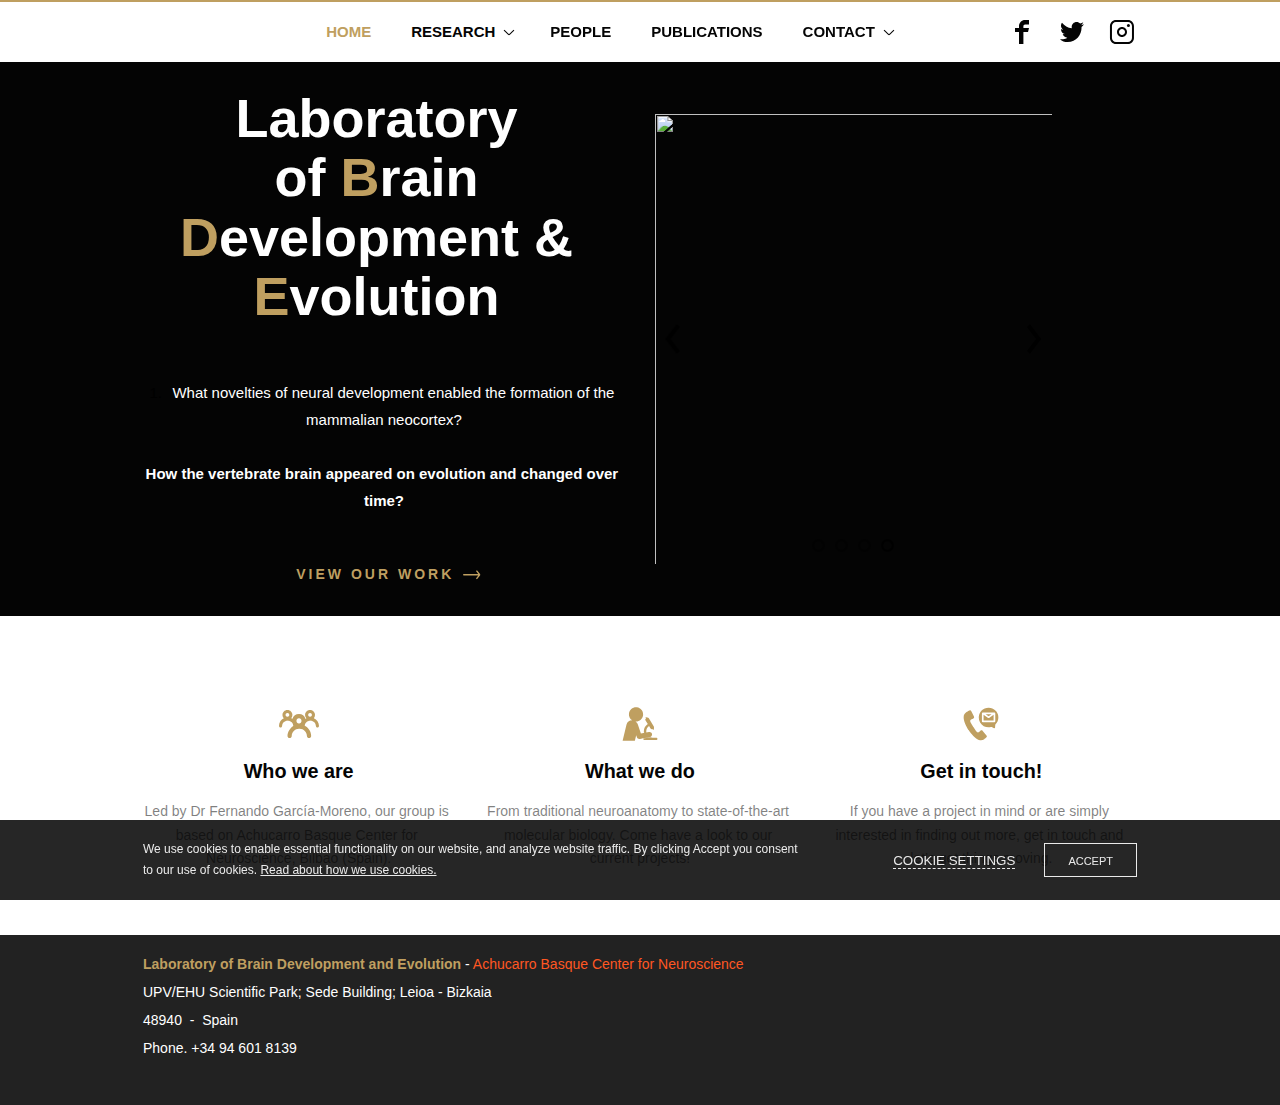
==== commit eaca00f1: "Update index.html" ====
--- a/index.html
+++ b/index.html
@@ -912,10 +912,10 @@
 </g>
 </symbol><symbol xmlns="http://www.w3.org/2000/svg" xmlns:xlink="http://www.w3.org/1999/xlink" id="icons:70453" iconId="70453" viewBox="0 0 96 96"><path d="M96,48.004c0-1.152-0.5-2.172-1.279-2.904L79.048,25.5c-1.384-1.72-3.903-2.004-5.624-0.62  c-1.729,1.38-2.004,3.9-0.624,5.62L83.6,44H4c-2.208,0-4,1.792-4,4s1.792,4,4,4h79.592L72.796,65.5  c-1.384,1.729-1.101,4.244,0.62,5.624c0.74,0.592,1.624,0.876,2.5,0.876c1.172,0,2.336-0.512,3.128-1.5l15.677-19.592  C95.5,50.172,96,49.156,96,48.004L96,48.004z"></path></symbol><symbol xmlns="http://www.w3.org/2000/svg" xmlns:xlink="http://www.w3.org/1999/xlink" id="icons:12931" iconId="12931" viewBox="0.164 14.555 100 70.341"><g><path d="M87.215,35.185c1.823-2.117,2.936-4.865,2.936-7.872c0-0.114-0.024-0.219-0.034-0.332c0.012-0.112,0.034-0.225,0.034-0.342  c0-6.663-5.419-12.084-12.084-12.084c-0.1,0-0.194,0.023-0.294,0.03c-0.099-0.008-0.192-0.03-0.294-0.03  c-6.663,0-12.084,5.421-12.084,12.084c0,0.115,0.024,0.225,0.035,0.334c-0.013,0.115-0.035,0.222-0.035,0.339  c0,3.212,1.267,6.125,3.316,8.291c-0.833,0.398-1.634,0.858-2.401,1.358c-1.962-6.891-8.299-11.956-15.812-11.956  c-0.136,0-0.267,0.029-0.401,0.04c-0.134-0.01-0.261-0.04-0.398-0.04c-7.486,0-13.808,5.032-15.792,11.887  c-1.018-0.656-2.086-1.234-3.213-1.708c1.823-2.117,2.935-4.865,2.935-7.872c0-0.114-0.024-0.219-0.034-0.332  c0.011-0.112,0.034-0.225,0.034-0.342c0-6.663-5.421-12.084-12.083-12.084c-0.103,0-0.196,0.023-0.295,0.03  c-0.099-0.008-0.193-0.03-0.292-0.03c-6.663,0-12.084,5.421-12.084,12.084c0,0.115,0.025,0.225,0.032,0.334  c-0.011,0.115-0.032,0.222-0.032,0.339c0,3.212,1.267,6.125,3.314,8.291C5.083,39.007,0.164,46.269,0.164,54.656  c0,2.149,1.744,3.893,3.894,3.893c2.15,0,3.893-1.743,3.893-3.893c0-7.351,5.982-13.332,13.334-13.332  c0.212,0,0.416-0.026,0.617-0.062c0.203,0.034,0.435,0.062,0.646,0.062c7.354,0,13.363,5.981,13.363,13.332  c0,0.003,0,0.006,0,0.008c-7.66,4.967-14.49,14.281-14.49,24.933c0,2.928,2.362,5.299,5.287,5.299c2.927,0,5.293-2.371,5.293-5.299  c0-10.007,8.14-18.15,18.15-18.15c0.289,0,0.564-0.04,0.838-0.085c0.277,0.045,0.555,0.085,0.843,0.085  c10.009,0,18.153,8.144,18.153,18.15c0,2.928,2.371,5.299,5.297,5.299c2.928,0,5.298-2.371,5.298-5.299  c0-11.296-6.561-21.085-16.065-25.78c0.438-6.959,6.226-12.492,13.295-12.492c0.21,0,0.414-0.026,0.616-0.062  c0.203,0.034,0.406,0.062,0.618,0.062c7.354,0,13.335,5.983,13.335,13.332c0,2.149,1.743,3.893,3.893,3.893  s3.893-1.743,3.893-3.893C100.165,45.909,94.815,38.384,87.215,35.185z M25.839,27.312c0,2.371-1.929,4.302-4.297,4.302  c-0.102,0-0.195,0.023-0.294,0.026c-0.099-0.005-0.193-0.026-0.292-0.026c-2.371,0-4.299-1.931-4.299-4.302  c0-0.114-0.025-0.222-0.034-0.334c0.01-0.113,0.034-0.223,0.034-0.34c0-2.371,1.928-4.299,4.299-4.299  c0.099,0,0.194-0.023,0.292-0.029c0.099,0.008,0.192,0.029,0.294,0.029c2.371,0,4.298,1.928,4.298,4.299  c0,0.115,0.026,0.222,0.034,0.332C25.866,27.086,25.839,27.195,25.839,27.312z M56.348,42.374c0,3.227-2.624,5.855-5.851,5.855  c-0.137,0-0.267,0.03-0.401,0.037c-0.134-0.007-0.262-0.037-0.401-0.037c-3.226,0-5.851-2.628-5.851-5.855  c0-0.154-0.032-0.301-0.045-0.453c0.014-0.156,0.047-0.306,0.047-0.463c0-3.226,2.624-5.852,5.852-5.852  c0.137,0,0.264-0.029,0.398-0.04c0.134,0.011,0.264,0.04,0.401,0.04c3.227,0,5.853,2.626,5.853,5.852  c0,0.155,0.032,0.299,0.045,0.454C56.382,42.065,56.348,42.214,56.348,42.374z M82.365,27.312c0,2.371-1.929,4.302-4.299,4.302  c-0.1,0-0.194,0.023-0.294,0.026c-0.099-0.005-0.192-0.026-0.294-0.026c-2.369,0-4.299-1.931-4.299-4.302  c0-0.114-0.022-0.222-0.033-0.334c0.012-0.113,0.035-0.223,0.035-0.34c0-2.371,1.928-4.299,4.297-4.299  c0.102,0,0.195-0.023,0.294-0.029c0.1,0.008,0.194,0.029,0.294,0.029c2.37,0,4.299,1.928,4.299,4.299  c0,0.115,0.025,0.222,0.034,0.332C82.388,27.086,82.365,27.195,82.365,27.312z"></path></g></symbol><symbol xmlns="http://www.w3.org/2000/svg" id="icons:295296" iconId="295296" viewBox="0 0 100 100"><path d="M93.468,86.099v1.954c0,1.113-0.904,2.018-2.018,2.018H60.341c-1.113,0-2.018-0.904-2.018-2.018v-1.954  c0-0.028,0-0.052,0.004-0.08l17.039-3.164c1.873,0.786,3.932,1.227,6.092,1.227h9.992C92.563,84.081,93.468,84.984,93.468,86.099z   M79.931,74.654c-0.949-3.344-4.43-5.297-7.771-4.344l-19.943,3.143l-7.148-21.152c-0.857-3.639-3.146-6.831-6.375-8.811  c9.436,0.731,17.871-6.081,19.051-15.571c1.215-9.771-5.721-18.674-15.486-19.888c-9.768-1.216-18.668,5.72-19.883,15.49  c-0.883,7.099,2.535,13.735,8.217,17.301c-6.695-0.316-12.869,4.16-14.447,10.916l-9.611,40.37h30.594l3.357-14.101l1.732,5.131  c0.928,2.762,3.602,4.455,6.406,4.259c0.414-0.028,26.963-4.991,26.963-4.991C78.923,81.461,80.862,77.991,79.931,74.654z   M85.241,62.732l-0.363-0.561c-0.02-0.027-0.043-0.049-0.068-0.068l0.16-0.103c0.188-0.122,0.24-0.372,0.117-0.559l-0.521-0.806  c-0.047-0.074-0.119-0.121-0.197-0.15c0.945-1.288,1.072-3.07,0.18-4.512L72.112,35.881c-1.174-1.895-3.662-2.479-5.557-1.307  l-0.004,0.003l-0.363-0.596l0.316-0.204c0.129-0.085,0.166-0.258,0.082-0.389l-0.363-0.56c-0.084-0.13-0.26-0.167-0.389-0.083  l-1.961,1.265c-0.131,0.084-0.168,0.257-0.082,0.388l0.361,0.561c0.086,0.13,0.26,0.167,0.389,0.083l0.289-0.187l0.35,0.571  c-1.879,1.179-2.459,3.654-1.289,5.542l5.619,9.078c-6.016,3.946-9.863,10.719-9.863,18.221c0,1.264,0.115,2.5,0.324,3.702  l5.914-0.931c-0.158-0.9-0.246-1.825-0.246-2.771c0-5.392,2.729-10.264,7.018-13.136l3.67,5.931  c1.004,1.619,2.965,2.278,4.697,1.705c0.012,0.045,0.027,0.09,0.053,0.131l0.523,0.807c0.121,0.188,0.371,0.239,0.557,0.118  l0.254-0.164c0.008,0.028,0.016,0.057,0.033,0.083l0.363,0.561c0.084,0.13,0.26,0.167,0.389,0.083l1.961-1.265  C85.288,63.036,85.325,62.862,85.241,62.732z"></path></symbol><symbol xmlns="http://www.w3.org/2000/svg" xmlns:xlink="http://www.w3.org/1999/xlink" id="icons:79102" iconId="79102" viewBox="0 0 100 100"><g xmlns:i="http://ns.adobe.com/AdobeIllustrator/10.0/" i:extraneous="self"><path d="M54.3,67.2c0,0-2.4-2.8-5.7-0.6c0,0-1.5,1.4-4.8,3.8s-6.7-3.3-6.7-3.3L31,57.3c0,0-1.6-2.3-3.4-5.1l0,0    c-1.1-1.7-2.3-3.5-3.2-5.1c-2.3-4.6-1-6.2-1-6.2c0.7-1.7,5.2-3,7.3-4.4c3.3-2.2,1.7-5.5,1.7-5.5l-6.6-13.1    c-0.8-1.7-2.2-2.5-4.5-1.9C19,16.5,15,19.3,15,19.3c-0.7,0.4-1.3,0.9-1.9,1.4c-5,3.5-8,8.3-5.7,19.1C9.6,51,19,65.3,19,65.3    s9.4,14.2,18.9,20.8c3.6,2.5,6.7,3.9,9.3,4.4c0.9,0.2,1.8,0.3,2.7,0.3c3.1,0,5.8-1.2,8.3-2.9c0,0,4.1-2.6,5.5-4.5s1.3-3.5,0-4.9    L54.3,67.2z M69.1,35.2h-0.2c-0.4,0-0.8-0.1-1.2-0.4l-11.3-7.9v14.6h25.1V27l-11.2,7.9C69.9,35.1,69.5,35.2,69.1,35.2z M76.4,25.6    H61.6l7.4,5.1L76.4,25.6z M88.5,19c-6.7-9-19-12.2-29.3-7.7c-13.6,6-18.7,22.2-11.5,34.8c5.6,9.7,16.8,14.1,27.1,11.5    c0.7-0.2,1.4-0.1,2,0.2l5.7,2.8c1.2,0.6,2.6-0.2,2.7-1.6l0.4-6.4c0-0.7,0.4-1.3,0.8-1.8C94.6,42.5,96,29.1,88.5,19z M85.7,43.7    c0,1.1-0.9,2.1-2.1,2.1H54.4c-1.1,0-2.1-0.9-2.1-2.1V23.5c0-1.1,0.9-2.1,2.1-2.1h29.2c1.1,0,2.1,0.9,2.1,2.1V43.7z"></path></g></symbol></svg>
 
-<div id="app"><div class="template link_06 blockquote1_style-01 blockquote2_style-02"><header class="header_wrapper js-widget" data-widget="header" data-settings="{&quot;float&quot;:&quot;center&quot;,&quot;sloganCollapseSetup&quot;:{}}" data-offset="{&quot;header&quot;:{&quot;desktop&quot;:60,&quot;mobile&quot;:60,&quot;topOffset&quot;:2,&quot;bottomOffset&quot;:0},&quot;total&quot;:{&quot;desktop&quot;:62,&quot;mobile&quot;:62}}" itemtype="https://schema.org/WPHeader" itemscope="" style="opacity: 1;"><div class="header"><div class="header__item main__header" style="background-color:rgb(var(--preColor_textAlt));border-top-color:var(--color_brand);border-bottom-color:var(--color_brand);border-top-width:2px;border-bottom-width:0px;position:relative;height:60px" data-style="{&quot;backgroundColor&quot;:&quot;rgb(var(--preColor_textAlt))&quot;,&quot;borderTopColor&quot;:&quot;var(--color_brand)&quot;,&quot;borderBottomColor&quot;:&quot;var(--color_brand)&quot;,&quot;borderTopWidth&quot;:&quot;2px&quot;,&quot;borderBottomWidth&quot;:&quot;0px&quot;,&quot;position&quot;:&quot;relative&quot;,&quot;height&quot;:60}"><div class="s-wrapper s-wrapper_original"><div class="header__wrap"><div class="header-layout-wrapper header-logo crop-mode__contain"><div class="resizable"><div class="logo__box logo_can-pressed" itemscope="" itemtype="https://schema.org/Organization"><div class="logo__wrap"><a href="./" class="logo__link" target="_self" itemprop="url"><div class="crop cropped-image image-loaded mode_contain" style="width: 66px;"><div class="crop__content" data-zoom="1"><img class="crop-image lazy" style="left: 50%; top: 50%; transform: translate(-50%, -50%); transform-origin: 50% 50%; zoom: 1; min-width: 100%; min-height: 0px;" alt="" data-src="https://rest.edit.site/filestorage-api-service/b58fdbe927d4ff1204036b4a93369317/logo-transparente-y-blanco.png" itemprop="logo" src="./phylobrain.com_files/logo-transparente-y-blanco.png" data-loaded="true"></div></div></a></div></div></div></div><div class="header-layout-wrapper _center header-nav"><nav class="nav__box nav__box_3"><div class="s-wrapper s-wrapper_nav"><div id="navigation__box" class="navigation__box" style="order:0"><ul class="nav" itemprop="mainEntity" itemtype="https://schema.org/SiteNavigationElement"><li class="nav__item nav__item_active"><div class="nav__item-inner"><a data-type="page" class="nav__link" style="padding:0 10px" href="./" target="_self" itemprop="url"><span class="nav__title">Home</span></a></div></li><li class="nav__item nav__item_has-child"><div class="nav__item-inner"><a data-type="page" class="nav__link" style="padding:0 10px" href="./research.html" target="_self" itemprop="url"><span class="nav__title">Research</span></a></div><div class="sub-menu__nav" style="right:initial;left:0"><div class="sub-menu__nav-background" style="pointer-events:none;background-color:rgb(var(--preColor_textAlt))"></div><div class="nav-item__native-scroll"><ul><li class="sub-menu__item"><a data-type="page" class="sub-menu__link" href="./findings.html" target="_self" itemprop="url"><span class="nav__title">Findings</span></a></li><li class="sub-menu__item"><a data-type="page" class="sub-menu__link" href="./tools.html" target="_self" itemprop="url"><span class="nav__title">Tools</span></a></li></ul></div></div></li><li class="nav__item"><div class="nav__item-inner"><a data-type="page" class="nav__link" style="padding:0 10px" href="./people.html" target="_self" itemprop="url"><span class="nav__title">People</span></a></div></li><li class="nav__item"><div class="nav__item-inner"><a class="nav__link" style="padding:0 10px" href="./publications.html" target="_self" itemprop="url"><span class="nav__title">Publications</span></a></div></li><li class="nav__item nav__item_has-child"><div class="nav__item-inner"><a data-type="page" class="nav__link" style="padding:0 10px" href="./contact.html" target="_self" itemprop="url"><span class="nav__title">Contact</span></a></div><div class="sub-menu__nav" style="right:initial;left:0"><div class="sub-menu__nav-background" style="pointer-events:none;background-color:rgb(var(--preColor_textAlt))"></div><div class="nav-item__native-scroll"><ul><li class="sub-menu__item"><a data-type="page" class="sub-menu__link" href="./links.html" target="_self" itemprop="url"><span class="nav__title">Links</span></a></li></ul></div></div></li></ul></div></div></nav></div><div class="header-layout-wrapper"><nav class="js-widget social__box" data-widget="social-button"><ul class="soc soc_block" itemscope="" itemtype="https://schema.org/SocialMediaPosting"><li class="soc__item" itemtype="https://schema.org/WebPage"><a class="soc__link" href="https://www.facebook.com/fgmoreno" target="_blank" itemprop="url"><i class="icon soc__icon fb _dark" data-style="{}"><svg data-style="{}"><use xlink:href="#templates/_global/social/facebook"></use></svg></i></a></li><li class="soc__item" itemtype="https://schema.org/WebPage"><a class="soc__link" href="https://twitter.com/PhyloBrain" target="_blank" itemprop="url"><i class="icon soc__icon twitter _dark" data-style="{}"><svg data-style="{}"><use xlink:href="#templates/_global/social/twitter"></use></svg></i></a></li><li class="soc__item" itemtype="https://schema.org/WebPage"><a class="soc__link" href="https://www.instagram.com/nastyferatu/" target="_blank" itemprop="url"><i class="icon soc__icon instagram _dark" data-style="{}"><svg data-style="{}"><use xlink:href="#templates/_global/social/instagram"></use></svg></i></a></li></ul></nav></div><div id="burger__box" class="burger__box nav__effect_1 nav_theme-3" style="display:none"><div class="btn__burger-wrap"><div id="btn__burger" class="btn__burger btn__burger_4"><div class="burger__icon"><div class="burger__icon-line"></div><div class="burger__icon-line"></div><div class="burger__icon-line"></div><div class="burger__icon-line"></div><div class="burger__icon-line"></div><div class="burger__icon-line"></div></div></div></div><div class="nav__box-wrap"><div class="nav__box-wrap--sticky"><div class="s-wrapper"><div></div> </div></div></div></div></div></div></div></div></header><main class="layout main"><section data-widget="section" class="s-section js-widget s-section_row-middle plus_cover-01 section-8f144ff3-71fc-4286-a525-69f9cd5bbd64" id="s-8f144ff3-71fc-4286-a525-69f9cd5bbd64" style="background:rgb(var(--preColor_altBrand))" data-style="{&quot;background&quot;:&quot;rgb(var(--preColor_altBrand))&quot;}"><div><div class="s-wrapper"><div class="layout"><div class="row"><div class="layout"><div class="row__item row__item_desktop-6"><div class="layout"><div class="section__title header-one"><div class="DraftEditor-root"><div class="DraftEditor-editorContainer"><div class="public-DraftEditor-content" contenteditable="false" spellcheck="false" style="outline:none;user-select:text;-webkit-user-select:text;white-space:pre-wrap;word-wrap:break-word"><div data-contents="true"><h1 class="textAlign-center" data-block="true" data-editor="5lsjq" data-offset-key="fr4i3-0-0" contenteditable="false"><span data-offset-key="fr4i3-0-0" class="public-DraftStyleDefault-block public-DraftStyleDefault-ltr" style="text-align:center;font-family:Oxygen, sans-serif;line-height:1.1;font-size:60em;font-variant:normal;text-transform:none"><span><span style="color:rgb(var(--preColor_textAlt))" data-style="{&quot;color&quot;:&quot;rgb(var(--preColor_textAlt))&quot;}"><span data-offset-key="fr4i3-0-0"><span data-text="true">Laboratory 
+<div id="app"><div class="template link_06 blockquote1_style-01 blockquote2_style-02"><header class="header_wrapper js-widget" data-widget="header" data-settings="{&quot;float&quot;:&quot;center&quot;,&quot;sloganCollapseSetup&quot;:{}}" data-offset="{&quot;header&quot;:{&quot;desktop&quot;:60,&quot;mobile&quot;:60,&quot;topOffset&quot;:2,&quot;bottomOffset&quot;:0},&quot;total&quot;:{&quot;desktop&quot;:62,&quot;mobile&quot;:62}}" itemtype="https://schema.org/WPHeader" itemscope="" style="opacity: 1;"><div class="header"><div class="header__item main__header" style="background-color:rgb(var(--preColor_textAlt));border-top-color:var(--color_brand);border-bottom-color:var(--color_brand);border-top-width:2px;border-bottom-width:0px;position:relative;height:60px" data-style="{&quot;backgroundColor&quot;:&quot;rgb(var(--preColor_textAlt))&quot;,&quot;borderTopColor&quot;:&quot;var(--color_brand)&quot;,&quot;borderBottomColor&quot;:&quot;var(--color_brand)&quot;,&quot;borderTopWidth&quot;:&quot;2px&quot;,&quot;borderBottomWidth&quot;:&quot;0px&quot;,&quot;position&quot;:&quot;relative&quot;,&quot;height&quot;:60}"><div class="s-wrapper s-wrapper_original"><div class="header__wrap"><div class="header-layout-wrapper header-logo crop-mode__contain"><div class="resizable"><div class="logo__box logo_can-pressed" itemscope="" itemtype="https://schema.org/Organization"><div class="logo__wrap"><a href="./" class="logo__link" target="_self" itemprop="url"><div class="crop cropped-image image-loaded mode_contain" style="width: 66px;"><div class="crop__content" data-zoom="1"><img class="crop-image lazy" style="left: 50%; top: 50%; transform: translate(-50%, -50%); transform-origin: 50% 50%; zoom: 1; min-width: 100%; min-height: 0px;" alt="" src="https://rest.edit.site/filestorage-api-service/b58fdbe927d4ff1204036b4a93369317/logo-transparente-y-blanco.png" itemprop="logo" src="./phylobrain.com_files/logo-transparente-y-blanco.png" data-loaded="true"></div></div></a></div></div></div></div><div class="header-layout-wrapper _center header-nav"><nav class="nav__box nav__box_3"><div class="s-wrapper s-wrapper_nav"><div id="navigation__box" class="navigation__box" style="order:0"><ul class="nav" itemprop="mainEntity" itemtype="https://schema.org/SiteNavigationElement"><li class="nav__item nav__item_active"><div class="nav__item-inner"><a data-type="page" class="nav__link" style="padding:0 10px" href="./" target="_self" itemprop="url"><span class="nav__title">Home</span></a></div></li><li class="nav__item nav__item_has-child"><div class="nav__item-inner"><a data-type="page" class="nav__link" style="padding:0 10px" href="./research.html" target="_self" itemprop="url"><span class="nav__title">Research</span></a></div><div class="sub-menu__nav" style="right:initial;left:0"><div class="sub-menu__nav-background" style="pointer-events:none;background-color:rgb(var(--preColor_textAlt))"></div><div class="nav-item__native-scroll"><ul><li class="sub-menu__item"><a data-type="page" class="sub-menu__link" href="./findings.html" target="_self" itemprop="url"><span class="nav__title">Findings</span></a></li><li class="sub-menu__item"><a data-type="page" class="sub-menu__link" href="./tools.html" target="_self" itemprop="url"><span class="nav__title">Tools</span></a></li></ul></div></div></li><li class="nav__item"><div class="nav__item-inner"><a data-type="page" class="nav__link" style="padding:0 10px" href="./people.html" target="_self" itemprop="url"><span class="nav__title">People</span></a></div></li><li class="nav__item"><div class="nav__item-inner"><a class="nav__link" style="padding:0 10px" href="./publications.html" target="_self" itemprop="url"><span class="nav__title">Publications</span></a></div></li><li class="nav__item nav__item_has-child"><div class="nav__item-inner"><a data-type="page" class="nav__link" style="padding:0 10px" href="./contact.html" target="_self" itemprop="url"><span class="nav__title">Contact</span></a></div><div class="sub-menu__nav" style="right:initial;left:0"><div class="sub-menu__nav-background" style="pointer-events:none;background-color:rgb(var(--preColor_textAlt))"></div><div class="nav-item__native-scroll"><ul><li class="sub-menu__item"><a data-type="page" class="sub-menu__link" href="./links.html" target="_self" itemprop="url"><span class="nav__title">Links</span></a></li></ul></div></div></li></ul></div></div></nav></div><div class="header-layout-wrapper"><nav class="js-widget social__box" data-widget="social-button"><ul class="soc soc_block" itemscope="" itemtype="https://schema.org/SocialMediaPosting"><li class="soc__item" itemtype="https://schema.org/WebPage"><a class="soc__link" href="https://www.facebook.com/fgmoreno" target="_blank" itemprop="url"><i class="icon soc__icon fb _dark" data-style="{}"><svg data-style="{}"><use xlink:href="#templates/_global/social/facebook"></use></svg></i></a></li><li class="soc__item" itemtype="https://schema.org/WebPage"><a class="soc__link" href="https://twitter.com/PhyloBrain" target="_blank" itemprop="url"><i class="icon soc__icon twitter _dark" data-style="{}"><svg data-style="{}"><use xlink:href="#templates/_global/social/twitter"></use></svg></i></a></li><li class="soc__item" itemtype="https://schema.org/WebPage"><a class="soc__link" href="https://www.instagram.com/nastyferatu/" target="_blank" itemprop="url"><i class="icon soc__icon instagram _dark" data-style="{}"><svg data-style="{}"><use xlink:href="#templates/_global/social/instagram"></use></svg></i></a></li></ul></nav></div><div id="burger__box" class="burger__box nav__effect_1 nav_theme-3" style="display:none"><div class="btn__burger-wrap"><div id="btn__burger" class="btn__burger btn__burger_4"><div class="burger__icon"><div class="burger__icon-line"></div><div class="burger__icon-line"></div><div class="burger__icon-line"></div><div class="burger__icon-line"></div><div class="burger__icon-line"></div><div class="burger__icon-line"></div></div></div></div><div class="nav__box-wrap"><div class="nav__box-wrap--sticky"><div class="s-wrapper"><div></div> </div></div></div></div></div></div></div></div></header><main class="layout main"><section data-widget="section" class="s-section js-widget s-section_row-middle plus_cover-01 section-8f144ff3-71fc-4286-a525-69f9cd5bbd64" id="s-8f144ff3-71fc-4286-a525-69f9cd5bbd64" style="background:rgb(var(--preColor_altBrand))" data-style="{&quot;background&quot;:&quot;rgb(var(--preColor_altBrand))&quot;}"><div><div class="s-wrapper"><div class="layout"><div class="row"><div class="layout"><div class="row__item row__item_desktop-6"><div class="layout"><div class="section__title header-one"><div class="DraftEditor-root"><div class="DraftEditor-editorContainer"><div class="public-DraftEditor-content" contenteditable="false" spellcheck="false" style="outline:none;user-select:text;-webkit-user-select:text;white-space:pre-wrap;word-wrap:break-word"><div data-contents="true"><h1 class="textAlign-center" data-block="true" data-editor="5lsjq" data-offset-key="fr4i3-0-0" contenteditable="false"><span data-offset-key="fr4i3-0-0" class="public-DraftStyleDefault-block public-DraftStyleDefault-ltr" style="text-align:center;font-family:Oxygen, sans-serif;line-height:1.1;font-size:60em;font-variant:normal;text-transform:none"><span><span style="color:rgb(var(--preColor_textAlt))" data-style="{&quot;color&quot;:&quot;rgb(var(--preColor_textAlt))&quot;}"><span data-offset-key="fr4i3-0-0"><span data-text="true">Laboratory 
 of </span></span></span><span style="color:rgb(var(--preColor_brand))" data-style="{&quot;color&quot;:&quot;rgb(var(--preColor_brand))&quot;}"><span data-offset-key="fr4i3-1-0"><span data-text="true">B</span></span></span><span style="color:rgb(var(--preColor_textAlt))" data-style="{&quot;color&quot;:&quot;rgb(var(--preColor_textAlt))&quot;}"><span data-offset-key="fr4i3-2-0"><span data-text="true">rain </span></span></span><span style="color:rgb(var(--preColor_brand))" data-style="{&quot;color&quot;:&quot;rgb(var(--preColor_brand))&quot;}"><span data-offset-key="fr4i3-3-0"><span data-text="true">D</span></span></span><span style="color:rgb(var(--preColor_textAlt))" data-style="{&quot;color&quot;:&quot;rgb(var(--preColor_textAlt))&quot;}"><span data-offset-key="fr4i3-4-0"><span data-text="true">evelopment &amp; </span></span></span><span style="color:rgb(var(--preColor_brand))" data-style="{&quot;color&quot;:&quot;rgb(var(--preColor_brand))&quot;}"><span data-offset-key="fr4i3-5-0"><span data-text="true">E</span></span></span><span style="color:rgb(var(--preColor_textAlt))" data-style="{&quot;color&quot;:&quot;rgb(var(--preColor_textAlt))&quot;}"><span data-offset-key="fr4i3-6-0"><span data-text="true">volution </span></span></span></span></span></h1></div></div></div></div></div><div class="space__block" style="height:48em"><div class="space__box"></div></div><div class="section__text"><div class="DraftEditor-root"><div class="DraftEditor-editorContainer"><div class="public-DraftEditor-content" contenteditable="false" spellcheck="false" style="outline:none;user-select:text;-webkit-user-select:text;white-space:pre-wrap;word-wrap:break-word"><div data-contents="true"><ul class="public-DraftStyleDefault-ul" data-offset-key="7siia-0-0"><li class="textAlign-center decimal public-DraftStyleDefault-reset public-DraftStyleDefault-depth0 public-DraftStyleDefault-listLTR" data-block="true" data-editor="4dsml" data-offset-key="7siia-0-0" contenteditable="false"><span data-offset-key="7siia-0-0" class="public-DraftStyleDefault-block public-DraftStyleDefault-ltr customListItem" style="font-size:15em;line-height:1.8;text-align:center"><span><a class="" href="./findings.html" style="color:rgb(var(--preColor_textAlt))" data-style="{&quot;color&quot;:&quot;rgb(var(--preColor_textAlt))&quot;}"><span data-offset-key="7siia-0-0"><span data-text="true">What novelties of neural development enabled the formation of the mammalian neocortex?
 </span></span></a><span style="color:rgb(var(--preColor_textAlt))" data-style="{&quot;color&quot;:&quot;rgb(var(--preColor_textAlt))&quot;}"><span data-offset-key="7siia-1-0" style="font-weight:bold"><span data-text="true">
-How the vertebrate brain appeared on evolution and changed over time?</span></span></span></span></span></li></ul></div></div></div></div></div><div class="space__block" style="height:36em"><div class="space__box"></div></div><div class="buttons__wrap text_center"><div class="layout"><a class="btn btn_default effect-fade-out" style="text-transform:var(--btn_textTransform);font-variant:normal;font-size:14px;color:rgb(var(--preColor_brand));letter-spacing:3px" spellcheck="false" href="./research.html"><span>VIEW OUR WORK</span><i class="icon" data-style="{}"><svg style="fill:rgb(var(--preColor_brand))" data-style="{&quot;fill&quot;:&quot;rgb(var(--preColor_brand))&quot;}"><use xlink:href="#icons:70453"></use></svg></i></a></div></div></div></div><div class="row__item row__item_desktop-5"><div class="layout"><div class="row"><div class="layout"><div class="row__item row__item_desktop-5"><div class="layout"><div class="js-widget slider__section slider__section-component" data-widget="slider" data-widget-id="7b55c1ae-8a74-4e5e-846b-91be06e406ec" data-settings="{&quot;autoplay&quot;:2000,&quot;animationDuration&quot;:500,&quot;animationTimingFunc&quot;:&quot;ease-in-out&quot;,&quot;dots&quot;:true,&quot;arrows&quot;:true,&quot;adaptiveHeight&quot;:false,&quot;pauseOnDotsHover&quot;:true,&quot;type&quot;:&quot;carousel&quot;,&quot;rewind&quot;:true,&quot;isSliderBg&quot;:false}"><div class="slick-slider glide slider7b55c1ae-8a74-4e5e-846b-91be06e406ec _dark dots_bottom has-arrow glide--ltr glide--carousel glide--swipeable"><div class="glide__track" data-glide-el="track"><ul class="glide__slides" style="transition: transform 500ms ease-in-out 0s; width: 3760px; transform: translate3d(-2350px, 0px, 0px);"><li class="glide__slide slick-slide slick-slide-c610f88a-ca10-454c-b07b-5b300d57c9f3 slick-cloned" style="width: 470px; margin-right: 0px;"><div class="slide-wrap slide-c610f88a-ca10-454c-b07b-5b300d57c9f3"><div class="slide-background-wrapper"><div class="slide_bg" style="background-color:rgba(var(--preColor_complementary), 0.5)" data-style="{&quot;backgroundColor&quot;:&quot;rgba(var(--preColor_complementary), 0.5)&quot;}"><div class="_error-wrap"><picture class="js-img-bg-picture section_bg-img lazy" data-sizes="{&quot;laptop&quot;:[0,null]}" data-src="https://rest.edit.site/filestorage-api-service/97cbc37848d87b38e6a67efd2352c486/08q-pp196-e-07-34-pv-pax6-cb-20x-sag-stitching-231.jpg" data-iesrc="https://rest.edit.site/filestorage-api-service/97cbc37848d87b38e6a67efd2352c486/08q-pp196-e-07-34-pv-pax6-cb-20x-sag-stitching-231.jpg" style="opacity:1.00"><source srcset="https://rest.edit.site/image-resize/api/process?url=https://rest.edit.site/filestorage-api-service/97cbc37848d87b38e6a67efd2352c486/08q-pp196-e-07-34-pv-pax6-cb-20x-sag-stitching-231.jpg&amp;height=2153.81"><noscript><img class="" alt="" src="https://rest.edit.site/filestorage-api-service/97cbc37848d87b38e6a67efd2352c486/08q-pp196-e-07-34-pv-pax6-cb-20x-sag-stitching-231.jpg" itemProp="image"/></noscript></picture></div></div></div><div class="s-wrapper"></div></div></li><li class="glide__slide slick-slide slick-slide-7e295e4f-fd37-45d4-a27c-4655914b1fe5 slick-cloned" style="width: 470px; margin-left: 0px; margin-right: 0px;"><div class="slide-wrap slide-7e295e4f-fd37-45d4-a27c-4655914b1fe5"><div class="slide-background-wrapper"><div class="slide_bg" style="background-color:rgba(var(--preColor_altBrand), 0.5)" data-style="{&quot;backgroundColor&quot;:&quot;rgba(var(--preColor_altBrand), 0.5)&quot;}"><div class="_error-wrap"><picture class="js-img-bg-picture section_bg-img lazy" data-sizes="{&quot;laptop&quot;:[0,null]}" data-src="https://rest.edit.site/filestorage-api-service/c1790b7b1dbb58d00add25ed207e0e53/chk-2-_18_careglutamatergic-copy(2).jpg" data-iesrc="https://rest.edit.site/filestorage-api-service/c1790b7b1dbb58d00add25ed207e0e53/chk-2-_18_careglutamatergic-copy(2).jpg" style="opacity:1.00" data-loaded="true"><source srcset="https://rest.edit.site/filestorage-api-service/c1790b7b1dbb58d00add25ed207e0e53/chk-2-_18_careglutamatergic-copy(2).jpg"><noscript><img class="" alt="" src="https://rest.edit.site/filestorage-api-service/c1790b7b1dbb58d00add25ed207e0e53/chk-2-_18_careglutamatergic-copy(2).jpg" itemProp="image"/></noscript><img></picture></div></div></div><div class="s-wrapper"></div></div></li><li class="glide__slide slick-slide slick-slide-846c018c-ee79-4269-84e3-acbd61090b25" style="width: 470px; margin-left: 0px; margin-right: 0px;"><div class="slide-wrap slide-846c018c-ee79-4269-84e3-acbd61090b25"><div class="slide-background-wrapper"><div class="slide_bg" style="background-color:rgba(var(--preColor_complementary), 0.5)" data-style="{&quot;backgroundColor&quot;:&quot;rgba(var(--preColor_complementary), 0.5)&quot;}"><div class="_error-wrap"><picture class="js-img-bg-picture section_bg-img lazy" data-sizes="{&quot;laptop&quot;:[0,null]}" data-src="https://rest.edit.site/filestorage-api-service/357ab36cb0d90caf673ea6cabe6e9c47/e6-coronal.png" data-iesrc="https://rest.edit.site/filestorage-api-service/357ab36cb0d90caf673ea6cabe6e9c47/e6-coronal.png" style="opacity:1.00" data-loaded="true"><source srcset="https://rest.edit.site/image-resize/api/process?url=https://rest.edit.site/filestorage-api-service/357ab36cb0d90caf673ea6cabe6e9c47/e6-coronal.png&amp;height=1231.247"><noscript><img class="" alt="" src="https://rest.edit.site/filestorage-api-service/357ab36cb0d90caf673ea6cabe6e9c47/e6-coronal.png" itemProp="image"/></noscript><img></picture></div></div></div><div class="s-wrapper"></div></div></li><li class="glide__slide slick-slide slick-slide-014d2cf3-810f-4d30-b46a-840d4f7070a8" style="width: 470px; margin-left: 0px; margin-right: 0px;"><div class="slide-wrap slide-014d2cf3-810f-4d30-b46a-840d4f7070a8"><div class="slide-background-wrapper"><div class="slide_bg" style="background-color:rgba(var(--preColor_complementary), 0.5)" data-style="{&quot;backgroundColor&quot;:&quot;rgba(var(--preColor_complementary), 0.5)&quot;}"><div class="_error-wrap"><picture class="js-img-bg-picture section_bg-img lazy" data-sizes="{&quot;laptop&quot;:[0,null]}" data-src="https://rest.edit.site/filestorage-api-service/7a113e2245089f09bff87542226c455e/pp063-e-12-26-edu-tbr1-forebrain2(2).jpg" data-iesrc="https://rest.edit.site/filestorage-api-service/7a113e2245089f09bff87542226c455e/pp063-e-12-26-edu-tbr1-forebrain2(2).jpg" style="opacity:1.00" data-loaded="true"><source srcset="https://rest.edit.site/image-resize/api/process?url=https://rest.edit.site/filestorage-api-service/7a113e2245089f09bff87542226c455e/pp063-e-12-26-edu-tbr1-forebrain2(2).jpg&amp;height=1611.428"><noscript><img class="" alt="" src="https://rest.edit.site/filestorage-api-service/7a113e2245089f09bff87542226c455e/pp063-e-12-26-edu-tbr1-forebrain2(2).jpg" itemProp="image"/></noscript><img></picture></div></div></div><div class="s-wrapper"></div></div></li><li class="glide__slide slick-slide slick-slide-c610f88a-ca10-454c-b07b-5b300d57c9f3" style="width: 470px; margin-left: 0px; margin-right: 0px;"><div class="slide-wrap slide-c610f88a-ca10-454c-b07b-5b300d57c9f3"><div class="slide-background-wrapper"><div class="slide_bg" style="background-color:rgba(var(--preColor_complementary), 0.5)" data-style="{&quot;backgroundColor&quot;:&quot;rgba(var(--preColor_complementary), 0.5)&quot;}"><div class="_error-wrap"><picture class="js-img-bg-picture section_bg-img lazy" data-sizes="{&quot;laptop&quot;:[0,null]}" data-src="https://rest.edit.site/filestorage-api-service/97cbc37848d87b38e6a67efd2352c486/08q-pp196-e-07-34-pv-pax6-cb-20x-sag-stitching-231.jpg" data-iesrc="https://rest.edit.site/filestorage-api-service/97cbc37848d87b38e6a67efd2352c486/08q-pp196-e-07-34-pv-pax6-cb-20x-sag-stitching-231.jpg" style="opacity:1.00" data-loaded="true"><source srcset="https://rest.edit.site/image-resize/api/process?url=https://rest.edit.site/filestorage-api-service/97cbc37848d87b38e6a67efd2352c486/08q-pp196-e-07-34-pv-pax6-cb-20x-sag-stitching-231.jpg&amp;height=2153.81"><noscript><img class="" alt="" src="https://rest.edit.site/filestorage-api-service/97cbc37848d87b38e6a67efd2352c486/08q-pp196-e-07-34-pv-pax6-cb-20x-sag-stitching-231.jpg" itemProp="image"/></noscript><img></picture></div></div></div><div class="s-wrapper"></div></div></li><li class="glide__slide slick-slide slick-slide-7e295e4f-fd37-45d4-a27c-4655914b1fe5 glide__slide--active" style="width: 470px; margin-left: 0px; margin-right: 0px;"><div class="slide-wrap slide-7e295e4f-fd37-45d4-a27c-4655914b1fe5"><div class="slide-background-wrapper"><div class="slide_bg" style="background-color:rgba(var(--preColor_altBrand), 0.5)" data-style="{&quot;backgroundColor&quot;:&quot;rgba(var(--preColor_altBrand), 0.5)&quot;}"><div class="_error-wrap"><picture class="js-img-bg-picture section_bg-img lazy" data-sizes="{&quot;laptop&quot;:[0,null]}" data-src="https://rest.edit.site/filestorage-api-service/c1790b7b1dbb58d00add25ed207e0e53/chk-2-_18_careglutamatergic-copy(2).jpg" data-iesrc="https://rest.edit.site/filestorage-api-service/c1790b7b1dbb58d00add25ed207e0e53/chk-2-_18_careglutamatergic-copy(2).jpg" style="opacity:1.00" data-loaded="true"><source srcset="https://rest.edit.site/filestorage-api-service/c1790b7b1dbb58d00add25ed207e0e53/chk-2-_18_careglutamatergic-copy(2).jpg"><noscript><img class="" alt="" src="https://rest.edit.site/filestorage-api-service/c1790b7b1dbb58d00add25ed207e0e53/chk-2-_18_careglutamatergic-copy(2).jpg" itemProp="image"/></noscript><img></picture></div></div></div><div class="s-wrapper"></div></div></li><li class="glide__slide slick-slide slick-slide-846c018c-ee79-4269-84e3-acbd61090b25 slick-cloned" style="width: 470px; margin-left: 0px; margin-right: 0px;"><div class="slide-wrap slide-846c018c-ee79-4269-84e3-acbd61090b25"><div class="slide-background-wrapper"><div class="slide_bg" style="background-color:rgba(var(--preColor_complementary), 0.5)" data-style="{&quot;backgroundColor&quot;:&quot;rgba(var(--preColor_complementary), 0.5)&quot;}"><div class="_error-wrap"><picture class="js-img-bg-picture section_bg-img lazy" data-sizes="{&quot;laptop&quot;:[0,null]}" data-src="https://rest.edit.site/filestorage-api-service/357ab36cb0d90caf673ea6cabe6e9c47/e6-coronal.png" data-iesrc="https://rest.edit.site/filestorage-api-service/357ab36cb0d90caf673ea6cabe6e9c47/e6-coronal.png" style="opacity:1.00" data-loaded="true"><source srcset="https://rest.edit.site/image-resize/api/process?url=https://rest.edit.site/filestorage-api-service/357ab36cb0d90caf673ea6cabe6e9c47/e6-coronal.png&amp;height=1231.247"><noscript><img class="" alt="" src="https://rest.edit.site/filestorage-api-service/357ab36cb0d90caf673ea6cabe6e9c47/e6-coronal.png" itemProp="image"/></noscript><img></picture></div></div></div><div class="s-wrapper"></div></div></li><li class="glide__slide slick-slide slick-slide-014d2cf3-810f-4d30-b46a-840d4f7070a8 slick-cloned" style="width: 470px; margin-left: 0px;"><div class="slide-wrap slide-014d2cf3-810f-4d30-b46a-840d4f7070a8"><div class="slide-background-wrapper"><div class="slide_bg" style="background-color:rgba(var(--preColor_complementary), 0.5)" data-style="{&quot;backgroundColor&quot;:&quot;rgba(var(--preColor_complementary), 0.5)&quot;}"><div class="_error-wrap"><picture class="js-img-bg-picture section_bg-img lazy" data-sizes="{&quot;laptop&quot;:[0,null]}" data-src="https://rest.edit.site/filestorage-api-service/7a113e2245089f09bff87542226c455e/pp063-e-12-26-edu-tbr1-forebrain2(2).jpg" data-iesrc="https://rest.edit.site/filestorage-api-service/7a113e2245089f09bff87542226c455e/pp063-e-12-26-edu-tbr1-forebrain2(2).jpg" style="opacity:1.00"><source srcset="https://rest.edit.site/image-resize/api/process?url=https://rest.edit.site/filestorage-api-service/7a113e2245089f09bff87542226c455e/pp063-e-12-26-edu-tbr1-forebrain2(2).jpg&amp;height=1611.428"><noscript><img class="" alt="" src="https://rest.edit.site/filestorage-api-service/7a113e2245089f09bff87542226c455e/pp063-e-12-26-edu-tbr1-forebrain2(2).jpg" itemProp="image"/></noscript></picture></div></div></div><div class="s-wrapper"></div></div></li></ul></div><div class="arrows_default" data-glide-el="controls"><div class="slick-arrow glide__arrow slick-prev glide__arrow--prev" data-glide-dir="&lt;"><i class="icon slick-icon icon" data-style="{}"><svg data-style="{}"><use xlink:href="#sp-arrow-next"></use></svg></i></div><div class="slick-arrow glide__arrow slick-next glide__arrow--next" data-glide-dir="&gt;"><i class="icon slick-icon icon" data-style="{}"><svg data-style="{}"><use xlink:href="#sp-arrow-next"></use></svg></i></div></div><ul class="slick-dots" data-glide-el="controls[nav]"><li class="slick-dot-template" data-glide-dir="=0"><i class="icon" data-style="{}"><svg style="width:15px;height:15px" data-style="{&quot;width&quot;:&quot;15px&quot;,&quot;height&quot;:&quot;15px&quot;}"><use xlink:href="#global/circle"></use></svg></i></li><li class="slick-dot-template" data-glide-dir="=1"><i class="icon" data-style="{}"><svg style="width:15px;height:15px" data-style="{&quot;width&quot;:&quot;15px&quot;,&quot;height&quot;:&quot;15px&quot;}"><use xlink:href="#global/circle"></use></svg></i></li><li class="slick-dot-template" data-glide-dir="=2"><i class="icon" data-style="{}"><svg style="width:15px;height:15px" data-style="{&quot;width&quot;:&quot;15px&quot;,&quot;height&quot;:&quot;15px&quot;}"><use xlink:href="#global/circle"></use></svg></i></li><li class="slick-dot-template slick-active" data-glide-dir="=3"><i class="icon" data-style="{}"><svg style="width:15px;height:15px" data-style="{&quot;width&quot;:&quot;15px&quot;,&quot;height&quot;:&quot;15px&quot;}"><use xlink:href="#global/circle"></use></svg></i></li></ul></div></div></div></div></div></div></div></div><div class="row__item row__item_desktop-1 row__item_empty"></div></div></div></div></div></div></section><section data-widget="section" class="s-section js-widget section-86eb7014-7fac-4c0e-ba84-648b76c7e1d2" id="s-86eb7014-7fac-4c0e-ba84-648b76c7e1d2" data-style="{}"><div><div class="s-wrapper"><div class="layout"><div class="row"><div class="layout"><div class="row__item row__item_desktop-12"><div class="layout"><div class="row"><div class="layout"><div class="row__item row__item_desktop-12"><div class="layout"><div class="space__block" style="height:58em"><div class="space__box"></div></div></div></div></div></div></div></div></div></div><div class="row"><div class="layout"><div class="row__item row__item_desktop-4"><div class="layout"><div class="row"><div class="layout"><div class="row__item row__item_desktop-4"><div class="layout"><div class="icon__wrap text_center"><i class="icon icon_empty" data-style="{}"><svg style="height:40px;width:40px;fill:var(--color_brand)" data-style="{&quot;height&quot;:40,&quot;width&quot;:40,&quot;fill&quot;:&quot;var(--color_brand)&quot;}"><use xlink:href="#icons:12931"></use></svg></i></div><div class="section__title header-five"><div class="DraftEditor-root"><div class="DraftEditor-editorContainer"><div class="public-DraftEditor-content" contenteditable="false" spellcheck="false" style="outline:none;user-select:text;-webkit-user-select:text;white-space:pre-wrap;word-wrap:break-word"><div data-contents="true"><h5 class="textAlign-center" data-block="true" data-editor="a509b" data-offset-key="6cqsi-0-0" contenteditable="false"><span data-offset-key="6cqsi-0-0" class="public-DraftStyleDefault-block public-DraftStyleDefault-ltr" style="text-align:center"><span><a class="" href="./people/" style="color:rgb(var(--preColor_altBrand))" data-style="{&quot;color&quot;:&quot;rgb(var(--preColor_altBrand))&quot;}"><span data-offset-key="6cqsi-0-0" style="font-weight:bold"><span data-text="true">Who we are</span></span></a></span></span></h5></div></div></div></div></div><div class="section__text"><div class="DraftEditor-root"><div class="DraftEditor-editorContainer"><div class="public-DraftEditor-content" contenteditable="false" spellcheck="false" style="outline:none;user-select:text;-webkit-user-select:text;white-space:pre-wrap;word-wrap:break-word"><div data-contents="true"><span class="textAlign-center" data-block="true" data-editor="3vikh" data-offset-key="e1rmu-0-0" contenteditable="false"><span data-offset-key="e1rmu-0-0" class="public-DraftStyleDefault-block public-DraftStyleDefault-ltr" style="text-align:center"><span><span style="color:rgba(var(--preColor_text), 0.5)" data-style="{&quot;color&quot;:&quot;rgba(var(--preColor_text), 0.5)&quot;}"><span data-offset-key="e1rmu-0-0"><span data-text="true">Led by Dr Fernando García-Moreno, our group is based on </span></span></span><a class="" href="https://www.achucarro.org/home" style="color:rgba(var(--preColor_text), 0.5)" target="_blank" data-style="{&quot;color&quot;:&quot;rgba(var(--preColor_text), 0.5)&quot;}"><span data-offset-key="e1rmu-1-0"><span data-text="true">Achucarro Basque Center for Neuroscience</span></span></a><span style="color:rgba(var(--preColor_text), 0.5)" data-style="{&quot;color&quot;:&quot;rgba(var(--preColor_text), 0.5)&quot;}"><span data-offset-key="e1rmu-2-0"><span data-text="true">, Bilbao (Spain).</span></span></span></span></span></span></div></div></div></div></div><div class="space__block" style="height:10em"><div class="space__box"></div></div></div></div></div></div></div></div><div class="row__item row__item_desktop-4"><div class="layout"><div class="row"><div class="layout"><div class="row__item row__item_desktop-4"><div class="layout"><div class="icon__wrap text_center"><i class="icon icon_empty" data-style="{}"><svg style="fill:var(--color_brand);height:40px;width:40px" data-style="{&quot;fill&quot;:&quot;var(--color_brand)&quot;,&quot;height&quot;:40,&quot;width&quot;:40}"><use xlink:href="#icons:295296"></use></svg></i></div><div class="section__title header-five"><div class="DraftEditor-root"><div class="DraftEditor-editorContainer"><div class="public-DraftEditor-content" contenteditable="false" spellcheck="false" style="outline:none;user-select:text;-webkit-user-select:text;white-space:pre-wrap;word-wrap:break-word"><div data-contents="true"><h5 class="textAlign-center" data-block="true" data-editor="4pddi" data-offset-key="esqcn-0-0" contenteditable="false"><span data-offset-key="esqcn-0-0" class="public-DraftStyleDefault-block public-DraftStyleDefault-ltr" style="text-align:center"><span><a class="" href="./findings.html" style="color:rgb(var(--preColor_altBrand))" data-style="{&quot;color&quot;:&quot;rgb(var(--preColor_altBrand))&quot;}"><span data-offset-key="esqcn-0-0" style="font-weight:bold"><span data-text="true">What we</span></span></a><a class="" href="./research.html" style="color:rgb(var(--preColor_altBrand))" data-style="{&quot;color&quot;:&quot;rgb(var(--preColor_altBrand))&quot;}"><span data-offset-key="esqcn-1-0" style="font-weight:bold"><span data-text="true"> </span></span></a><a class="" href="./findings.html" style="color:rgb(var(--preColor_altBrand))" data-style="{&quot;color&quot;:&quot;rgb(var(--preColor_altBrand))&quot;}"><span data-offset-key="esqcn-2-0" style="font-weight:bold"><span data-text="true">do</span></span></a></span></span></h5></div></div></div></div></div><div class="section__text"><div class="DraftEditor-root"><div class="DraftEditor-editorContainer"><div class="public-DraftEditor-content" contenteditable="false" spellcheck="false" style="outline:none;user-select:text;-webkit-user-select:text;white-space:pre-wrap;word-wrap:break-word"><div data-contents="true"><span class="textAlign-center" data-block="true" data-editor="7ge9q" data-offset-key="3p01k-0-0" contenteditable="false"><span data-offset-key="3p01k-0-0" class="public-DraftStyleDefault-block public-DraftStyleDefault-ltr" style="text-align:center"><span><span style="color:rgba(var(--preColor_altBrand), 0.5)" data-style="{&quot;color&quot;:&quot;rgba(var(--preColor_altBrand), 0.5)&quot;}"><span data-offset-key="3p01k-0-0"><span data-text="true">From traditional neuroanatomy to </span></span></span><a class="" href="./tools.html" style="color:rgba(var(--preColor_altBrand), 0.5)" data-style="{&quot;color&quot;:&quot;rgba(var(--preColor_altBrand), 0.5)&quot;}"><span data-offset-key="3p01k-1-0"><span data-text="true">state-of-the-art molecular biology</span></span></a><span style="color:rgba(var(--preColor_altBrand), 0.5)" data-style="{&quot;color&quot;:&quot;rgba(var(--preColor_altBrand), 0.5)&quot;}"><span data-offset-key="3p01k-2-0"><span data-text="true">. Come have a look to our </span></span></span><a class="" href="./research.html" style="color:rgba(var(--preColor_altBrand), 0.5)" data-style="{&quot;color&quot;:&quot;rgba(var(--preColor_altBrand), 0.5)&quot;}"><span data-offset-key="3p01k-3-0"><span data-text="true">current projects</span></span></a><span style="color:rgba(var(--preColor_altBrand), 0.5)" data-style="{&quot;color&quot;:&quot;rgba(var(--preColor_altBrand), 0.5)&quot;}"><span data-offset-key="3p01k-4-0"><span data-text="true">!</span></span></span></span></span></span></div></div></div></div></div><div class="space__block" style="height:10em"><div class="space__box"></div></div></div></div></div></div></div></div><div class="row__item row__item_desktop-4"><div class="layout"><div class="row"><div class="layout"><div class="row__item row__item_desktop-4"><div class="layout"><div class="icon__wrap text_center"><i class="icon icon_empty" data-style="{}"><svg style="fill:var(--color_brand);height:40px;width:40px" data-style="{&quot;fill&quot;:&quot;var(--color_brand)&quot;,&quot;height&quot;:40,&quot;width&quot;:40}"><use xlink:href="#icons:79102"></use></svg></i></div><div class="section__title header-five"><div class="DraftEditor-root"><div class="DraftEditor-editorContainer"><div class="public-DraftEditor-content" contenteditable="false" spellcheck="false" style="outline:none;user-select:text;-webkit-user-select:text;white-space:pre-wrap;word-wrap:break-word"><div data-contents="true"><h5 class="textAlign-center" data-block="true" data-editor="4o3nn" data-offset-key="epl15-0-0" contenteditable="false"><span data-offset-key="epl15-0-0" class="public-DraftStyleDefault-block public-DraftStyleDefault-ltr" style="text-align:center"><span><a class="" href="./contact.html" style="color:rgb(var(--preColor_altBrand))" data-style="{&quot;color&quot;:&quot;rgb(var(--preColor_altBrand))&quot;}"><span data-offset-key="epl15-0-0" style="font-weight:bold"><span data-text="true">Get in touch!</span></span></a></span></span></h5></div></div></div></div></div><div class="section__text"><div class="DraftEditor-root"><div class="DraftEditor-editorContainer"><div class="public-DraftEditor-content" contenteditable="false" spellcheck="false" style="outline:none;user-select:text;-webkit-user-select:text;white-space:pre-wrap;word-wrap:break-word"><div data-contents="true"><span class="textAlign-center" data-block="true" data-editor="dou6v" data-offset-key="7hac6-0-0" contenteditable="false"><span data-offset-key="7hac6-0-0" class="public-DraftStyleDefault-block public-DraftStyleDefault-ltr" style="text-align:center"><span><span style="color:rgba(var(--preColor_text), 0.5)" data-style="{&quot;color&quot;:&quot;rgba(var(--preColor_text), 0.5)&quot;}"><span data-offset-key="7hac6-0-0"><span data-text="true">If you have a project in mind or are simply interested in finding out more, get in touch and let’s get things moving.</span></span></span></span></span></span></div></div></div></div></div><div class="space__block" style="height:10em"><div class="space__box"></div></div></div></div></div></div></div></div></div></div></div></div></div></section></main><footer class="layout footer" itemscope="" itemtype="https://schema.org/WPFooter"><section data-widget="section" class="s-section js-widget s-section_row-middle section-90194814-fffa-48bb-a94f-ad2a01bc51c3" id="s-90194814-fffa-48bb-a94f-ad2a01bc51c3" style="background:rgb(34, 34, 34)" data-style="{&quot;background&quot;:&quot;rgb(34, 34, 34)&quot;}"><div><div class="s-wrapper"><div class="layout"><div class="row"><div class="layout"><div class="row__item row__item_desktop-10"><div class="layout"><div class="section__text"><div class="DraftEditor-root"><div class="DraftEditor-editorContainer"><div class="public-DraftEditor-content" contenteditable="false" spellcheck="false" style="outline:none;user-select:text;-webkit-user-select:text;white-space:pre-wrap;word-wrap:break-word"><div data-contents="true"><span data-block="true" data-editor="3q075" data-offset-key="fdsfsdf2-0-0" contenteditable="false"><span data-offset-key="fdsfsdf2-0-0" class="public-DraftStyleDefault-block public-DraftStyleDefault-ltr" style="color:var(--color_textAlt);line-height:2"><span><a class="" href="https://www.achucarro.org/es/laboratory/brain-development-and-evolution/" target="_blank" data-style="{}"><span data-offset-key="fdsfsdf2-0-0" style="font-weight:bold"><span data-text="true">Laboratory of Brain Development and Evolution</span></span></a><span style="color:rgb(var(--preColor_textAlt))" data-style="{&quot;color&quot;:&quot;rgb(var(--preColor_textAlt))&quot;}"><span data-offset-key="fdsfsdf2-1-0"><span data-text="true"> - </span></span></span><a class="" href="https://www.achucarro.org/home" style="color:rgb(255, 87, 34)" target="_blank" data-style="{&quot;color&quot;:&quot;rgb(255, 87, 34)&quot;}"><span data-offset-key="fdsfsdf2-2-0"><span data-text="true">Achucarro Basque Center for Neuroscience</span></span></a><span style="color:rgb(var(--preColor_textAlt))" data-style="{&quot;color&quot;:&quot;rgb(var(--preColor_textAlt))&quot;}"><span data-offset-key="fdsfsdf2-3-0"><span data-text="true">
+How the vertebrate brain appeared on evolution and changed over time?</span></span></span></span></span></li></ul></div></div></div></div></div><div class="space__block" style="height:36em"><div class="space__box"></div></div><div class="buttons__wrap text_center"><div class="layout"><a class="btn btn_default effect-fade-out" style="text-transform:var(--btn_textTransform);font-variant:normal;font-size:14px;color:rgb(var(--preColor_brand));letter-spacing:3px" spellcheck="false" href="./research.html"><span>VIEW OUR WORK</span><i class="icon" data-style="{}"><svg style="fill:rgb(var(--preColor_brand))" data-style="{&quot;fill&quot;:&quot;rgb(var(--preColor_brand))&quot;}"><use xlink:href="#icons:70453"></use></svg></i></a></div></div></div></div><div class="row__item row__item_desktop-5"><div class="layout"><div class="row"><div class="layout"><div class="row__item row__item_desktop-5"><div class="layout"><div class="js-widget slider__section slider__section-component" data-widget="slider" data-widget-id="7b55c1ae-8a74-4e5e-846b-91be06e406ec" data-settings="{&quot;autoplay&quot;:2000,&quot;animationDuration&quot;:500,&quot;animationTimingFunc&quot;:&quot;ease-in-out&quot;,&quot;dots&quot;:true,&quot;arrows&quot;:true,&quot;adaptiveHeight&quot;:false,&quot;pauseOnDotsHover&quot;:true,&quot;type&quot;:&quot;carousel&quot;,&quot;rewind&quot;:true,&quot;isSliderBg&quot;:false}"><div class="slick-slider glide slider7b55c1ae-8a74-4e5e-846b-91be06e406ec _dark dots_bottom has-arrow glide--ltr glide--carousel glide--swipeable"><div class="glide__track" data-glide-el="track"><ul class="glide__slides" style="transition: transform 500ms ease-in-out 0s; width: 3760px; transform: translate3d(-2350px, 0px, 0px);"><li class="glide__slide slick-slide slick-slide-c610f88a-ca10-454c-b07b-5b300d57c9f3 slick-cloned" style="width: 470px; margin-right: 0px;"><div class="slide-wrap slide-c610f88a-ca10-454c-b07b-5b300d57c9f3"><div class="slide-background-wrapper"><div class="slide_bg" style="background-color:rgba(var(--preColor_complementary), 0.5)" data-style="{&quot;backgroundColor&quot;:&quot;rgba(var(--preColor_complementary), 0.5)&quot;}"><div class="_error-wrap"><picture class="js-img-bg-picture section_bg-img lazy" data-sizes="{&quot;laptop&quot;:[0,null]}" src="https://rest.edit.site/filestorage-api-service/97cbc37848d87b38e6a67efd2352c486/08q-pp196-e-07-34-pv-pax6-cb-20x-sag-stitching-231.jpg" data-iesrc="https://rest.edit.site/filestorage-api-service/97cbc37848d87b38e6a67efd2352c486/08q-pp196-e-07-34-pv-pax6-cb-20x-sag-stitching-231.jpg" style="opacity:1.00"><source srcset="https://rest.edit.site/image-resize/api/process?url=https://rest.edit.site/filestorage-api-service/97cbc37848d87b38e6a67efd2352c486/08q-pp196-e-07-34-pv-pax6-cb-20x-sag-stitching-231.jpg&amp;height=2153.81"><noscript><img class="" alt="" src="https://rest.edit.site/filestorage-api-service/97cbc37848d87b38e6a67efd2352c486/08q-pp196-e-07-34-pv-pax6-cb-20x-sag-stitching-231.jpg" itemProp="image"/></noscript></picture></div></div></div><div class="s-wrapper"></div></div></li><li class="glide__slide slick-slide slick-slide-7e295e4f-fd37-45d4-a27c-4655914b1fe5 slick-cloned" style="width: 470px; margin-left: 0px; margin-right: 0px;"><div class="slide-wrap slide-7e295e4f-fd37-45d4-a27c-4655914b1fe5"><div class="slide-background-wrapper"><div class="slide_bg" style="background-color:rgba(var(--preColor_altBrand), 0.5)" data-style="{&quot;backgroundColor&quot;:&quot;rgba(var(--preColor_altBrand), 0.5)&quot;}"><div class="_error-wrap"><picture class="js-img-bg-picture section_bg-img lazy" data-sizes="{&quot;laptop&quot;:[0,null]}" src="https://rest.edit.site/filestorage-api-service/c1790b7b1dbb58d00add25ed207e0e53/chk-2-_18_careglutamatergic-copy(2).jpg" data-iesrc="https://rest.edit.site/filestorage-api-service/c1790b7b1dbb58d00add25ed207e0e53/chk-2-_18_careglutamatergic-copy(2).jpg" style="opacity:1.00" data-loaded="true"><source srcset="https://rest.edit.site/filestorage-api-service/c1790b7b1dbb58d00add25ed207e0e53/chk-2-_18_careglutamatergic-copy(2).jpg"><noscript><img class="" alt="" src="https://rest.edit.site/filestorage-api-service/c1790b7b1dbb58d00add25ed207e0e53/chk-2-_18_careglutamatergic-copy(2).jpg" itemProp="image"/></noscript><img></picture></div></div></div><div class="s-wrapper"></div></div></li><li class="glide__slide slick-slide slick-slide-846c018c-ee79-4269-84e3-acbd61090b25" style="width: 470px; margin-left: 0px; margin-right: 0px;"><div class="slide-wrap slide-846c018c-ee79-4269-84e3-acbd61090b25"><div class="slide-background-wrapper"><div class="slide_bg" style="background-color:rgba(var(--preColor_complementary), 0.5)" data-style="{&quot;backgroundColor&quot;:&quot;rgba(var(--preColor_complementary), 0.5)&quot;}"><div class="_error-wrap"><picture class="js-img-bg-picture section_bg-img lazy" data-sizes="{&quot;laptop&quot;:[0,null]}" src="https://rest.edit.site/filestorage-api-service/357ab36cb0d90caf673ea6cabe6e9c47/e6-coronal.png" data-iesrc="https://rest.edit.site/filestorage-api-service/357ab36cb0d90caf673ea6cabe6e9c47/e6-coronal.png" style="opacity:1.00" data-loaded="true"><source srcset="https://rest.edit.site/image-resize/api/process?url=https://rest.edit.site/filestorage-api-service/357ab36cb0d90caf673ea6cabe6e9c47/e6-coronal.png&amp;height=1231.247"><noscript><img class="" alt="" src="https://rest.edit.site/filestorage-api-service/357ab36cb0d90caf673ea6cabe6e9c47/e6-coronal.png" itemProp="image"/></noscript><img></picture></div></div></div><div class="s-wrapper"></div></div></li><li class="glide__slide slick-slide slick-slide-014d2cf3-810f-4d30-b46a-840d4f7070a8" style="width: 470px; margin-left: 0px; margin-right: 0px;"><div class="slide-wrap slide-014d2cf3-810f-4d30-b46a-840d4f7070a8"><div class="slide-background-wrapper"><div class="slide_bg" style="background-color:rgba(var(--preColor_complementary), 0.5)" data-style="{&quot;backgroundColor&quot;:&quot;rgba(var(--preColor_complementary), 0.5)&quot;}"><div class="_error-wrap"><picture class="js-img-bg-picture section_bg-img lazy" data-sizes="{&quot;laptop&quot;:[0,null]}" src="https://rest.edit.site/filestorage-api-service/7a113e2245089f09bff87542226c455e/pp063-e-12-26-edu-tbr1-forebrain2(2).jpg" data-iesrc="https://rest.edit.site/filestorage-api-service/7a113e2245089f09bff87542226c455e/pp063-e-12-26-edu-tbr1-forebrain2(2).jpg" style="opacity:1.00" data-loaded="true"><source srcset="https://rest.edit.site/image-resize/api/process?url=https://rest.edit.site/filestorage-api-service/7a113e2245089f09bff87542226c455e/pp063-e-12-26-edu-tbr1-forebrain2(2).jpg&amp;height=1611.428"><noscript><img class="" alt="" src="https://rest.edit.site/filestorage-api-service/7a113e2245089f09bff87542226c455e/pp063-e-12-26-edu-tbr1-forebrain2(2).jpg" itemProp="image"/></noscript><img></picture></div></div></div><div class="s-wrapper"></div></div></li><li class="glide__slide slick-slide slick-slide-c610f88a-ca10-454c-b07b-5b300d57c9f3" style="width: 470px; margin-left: 0px; margin-right: 0px;"><div class="slide-wrap slide-c610f88a-ca10-454c-b07b-5b300d57c9f3"><div class="slide-background-wrapper"><div class="slide_bg" style="background-color:rgba(var(--preColor_complementary), 0.5)" data-style="{&quot;backgroundColor&quot;:&quot;rgba(var(--preColor_complementary), 0.5)&quot;}"><div class="_error-wrap"><picture class="js-img-bg-picture section_bg-img lazy" data-sizes="{&quot;laptop&quot;:[0,null]}" src="https://rest.edit.site/filestorage-api-service/97cbc37848d87b38e6a67efd2352c486/08q-pp196-e-07-34-pv-pax6-cb-20x-sag-stitching-231.jpg" data-iesrc="https://rest.edit.site/filestorage-api-service/97cbc37848d87b38e6a67efd2352c486/08q-pp196-e-07-34-pv-pax6-cb-20x-sag-stitching-231.jpg" style="opacity:1.00" data-loaded="true"><source srcset="https://rest.edit.site/image-resize/api/process?url=https://rest.edit.site/filestorage-api-service/97cbc37848d87b38e6a67efd2352c486/08q-pp196-e-07-34-pv-pax6-cb-20x-sag-stitching-231.jpg&amp;height=2153.81"><noscript><img class="" alt="" src="https://rest.edit.site/filestorage-api-service/97cbc37848d87b38e6a67efd2352c486/08q-pp196-e-07-34-pv-pax6-cb-20x-sag-stitching-231.jpg" itemProp="image"/></noscript><img></picture></div></div></div><div class="s-wrapper"></div></div></li><li class="glide__slide slick-slide slick-slide-7e295e4f-fd37-45d4-a27c-4655914b1fe5 glide__slide--active" style="width: 470px; margin-left: 0px; margin-right: 0px;"><div class="slide-wrap slide-7e295e4f-fd37-45d4-a27c-4655914b1fe5"><div class="slide-background-wrapper"><div class="slide_bg" style="background-color:rgba(var(--preColor_altBrand), 0.5)" data-style="{&quot;backgroundColor&quot;:&quot;rgba(var(--preColor_altBrand), 0.5)&quot;}"><div class="_error-wrap"><picture class="js-img-bg-picture section_bg-img lazy" data-sizes="{&quot;laptop&quot;:[0,null]}" src="https://rest.edit.site/filestorage-api-service/c1790b7b1dbb58d00add25ed207e0e53/chk-2-_18_careglutamatergic-copy(2).jpg" data-iesrc="https://rest.edit.site/filestorage-api-service/c1790b7b1dbb58d00add25ed207e0e53/chk-2-_18_careglutamatergic-copy(2).jpg" style="opacity:1.00" data-loaded="true"><source srcset="https://rest.edit.site/filestorage-api-service/c1790b7b1dbb58d00add25ed207e0e53/chk-2-_18_careglutamatergic-copy(2).jpg"><noscript><img class="" alt="" src="https://rest.edit.site/filestorage-api-service/c1790b7b1dbb58d00add25ed207e0e53/chk-2-_18_careglutamatergic-copy(2).jpg" itemProp="image"/></noscript><img></picture></div></div></div><div class="s-wrapper"></div></div></li><li class="glide__slide slick-slide slick-slide-846c018c-ee79-4269-84e3-acbd61090b25 slick-cloned" style="width: 470px; margin-left: 0px; margin-right: 0px;"><div class="slide-wrap slide-846c018c-ee79-4269-84e3-acbd61090b25"><div class="slide-background-wrapper"><div class="slide_bg" style="background-color:rgba(var(--preColor_complementary), 0.5)" data-style="{&quot;backgroundColor&quot;:&quot;rgba(var(--preColor_complementary), 0.5)&quot;}"><div class="_error-wrap"><picture class="js-img-bg-picture section_bg-img lazy" data-sizes="{&quot;laptop&quot;:[0,null]}" src="https://rest.edit.site/filestorage-api-service/357ab36cb0d90caf673ea6cabe6e9c47/e6-coronal.png" data-iesrc="https://rest.edit.site/filestorage-api-service/357ab36cb0d90caf673ea6cabe6e9c47/e6-coronal.png" style="opacity:1.00" data-loaded="true"><source srcset="https://rest.edit.site/image-resize/api/process?url=https://rest.edit.site/filestorage-api-service/357ab36cb0d90caf673ea6cabe6e9c47/e6-coronal.png&amp;height=1231.247"><noscript><img class="" alt="" src="https://rest.edit.site/filestorage-api-service/357ab36cb0d90caf673ea6cabe6e9c47/e6-coronal.png" itemProp="image"/></noscript><img></picture></div></div></div><div class="s-wrapper"></div></div></li><li class="glide__slide slick-slide slick-slide-014d2cf3-810f-4d30-b46a-840d4f7070a8 slick-cloned" style="width: 470px; margin-left: 0px;"><div class="slide-wrap slide-014d2cf3-810f-4d30-b46a-840d4f7070a8"><div class="slide-background-wrapper"><div class="slide_bg" style="background-color:rgba(var(--preColor_complementary), 0.5)" data-style="{&quot;backgroundColor&quot;:&quot;rgba(var(--preColor_complementary), 0.5)&quot;}"><div class="_error-wrap"><picture class="js-img-bg-picture section_bg-img lazy" data-sizes="{&quot;laptop&quot;:[0,null]}" src="https://rest.edit.site/filestorage-api-service/7a113e2245089f09bff87542226c455e/pp063-e-12-26-edu-tbr1-forebrain2(2).jpg" data-iesrc="https://rest.edit.site/filestorage-api-service/7a113e2245089f09bff87542226c455e/pp063-e-12-26-edu-tbr1-forebrain2(2).jpg" style="opacity:1.00"><source srcset="https://rest.edit.site/image-resize/api/process?url=https://rest.edit.site/filestorage-api-service/7a113e2245089f09bff87542226c455e/pp063-e-12-26-edu-tbr1-forebrain2(2).jpg&amp;height=1611.428"><noscript><img class="" alt="" src="https://rest.edit.site/filestorage-api-service/7a113e2245089f09bff87542226c455e/pp063-e-12-26-edu-tbr1-forebrain2(2).jpg" itemProp="image"/></noscript></picture></div></div></div><div class="s-wrapper"></div></div></li></ul></div><div class="arrows_default" data-glide-el="controls"><div class="slick-arrow glide__arrow slick-prev glide__arrow--prev" data-glide-dir="&lt;"><i class="icon slick-icon icon" data-style="{}"><svg data-style="{}"><use xlink:href="#sp-arrow-next"></use></svg></i></div><div class="slick-arrow glide__arrow slick-next glide__arrow--next" data-glide-dir="&gt;"><i class="icon slick-icon icon" data-style="{}"><svg data-style="{}"><use xlink:href="#sp-arrow-next"></use></svg></i></div></div><ul class="slick-dots" data-glide-el="controls[nav]"><li class="slick-dot-template" data-glide-dir="=0"><i class="icon" data-style="{}"><svg style="width:15px;height:15px" data-style="{&quot;width&quot;:&quot;15px&quot;,&quot;height&quot;:&quot;15px&quot;}"><use xlink:href="#global/circle"></use></svg></i></li><li class="slick-dot-template" data-glide-dir="=1"><i class="icon" data-style="{}"><svg style="width:15px;height:15px" data-style="{&quot;width&quot;:&quot;15px&quot;,&quot;height&quot;:&quot;15px&quot;}"><use xlink:href="#global/circle"></use></svg></i></li><li class="slick-dot-template" data-glide-dir="=2"><i class="icon" data-style="{}"><svg style="width:15px;height:15px" data-style="{&quot;width&quot;:&quot;15px&quot;,&quot;height&quot;:&quot;15px&quot;}"><use xlink:href="#global/circle"></use></svg></i></li><li class="slick-dot-template slick-active" data-glide-dir="=3"><i class="icon" data-style="{}"><svg style="width:15px;height:15px" data-style="{&quot;width&quot;:&quot;15px&quot;,&quot;height&quot;:&quot;15px&quot;}"><use xlink:href="#global/circle"></use></svg></i></li></ul></div></div></div></div></div></div></div></div><div class="row__item row__item_desktop-1 row__item_empty"></div></div></div></div></div></div></section><section data-widget="section" class="s-section js-widget section-86eb7014-7fac-4c0e-ba84-648b76c7e1d2" id="s-86eb7014-7fac-4c0e-ba84-648b76c7e1d2" data-style="{}"><div><div class="s-wrapper"><div class="layout"><div class="row"><div class="layout"><div class="row__item row__item_desktop-12"><div class="layout"><div class="row"><div class="layout"><div class="row__item row__item_desktop-12"><div class="layout"><div class="space__block" style="height:58em"><div class="space__box"></div></div></div></div></div></div></div></div></div></div><div class="row"><div class="layout"><div class="row__item row__item_desktop-4"><div class="layout"><div class="row"><div class="layout"><div class="row__item row__item_desktop-4"><div class="layout"><div class="icon__wrap text_center"><i class="icon icon_empty" data-style="{}"><svg style="height:40px;width:40px;fill:var(--color_brand)" data-style="{&quot;height&quot;:40,&quot;width&quot;:40,&quot;fill&quot;:&quot;var(--color_brand)&quot;}"><use xlink:href="#icons:12931"></use></svg></i></div><div class="section__title header-five"><div class="DraftEditor-root"><div class="DraftEditor-editorContainer"><div class="public-DraftEditor-content" contenteditable="false" spellcheck="false" style="outline:none;user-select:text;-webkit-user-select:text;white-space:pre-wrap;word-wrap:break-word"><div data-contents="true"><h5 class="textAlign-center" data-block="true" data-editor="a509b" data-offset-key="6cqsi-0-0" contenteditable="false"><span data-offset-key="6cqsi-0-0" class="public-DraftStyleDefault-block public-DraftStyleDefault-ltr" style="text-align:center"><span><a class="" href="./people/" style="color:rgb(var(--preColor_altBrand))" data-style="{&quot;color&quot;:&quot;rgb(var(--preColor_altBrand))&quot;}"><span data-offset-key="6cqsi-0-0" style="font-weight:bold"><span data-text="true">Who we are</span></span></a></span></span></h5></div></div></div></div></div><div class="section__text"><div class="DraftEditor-root"><div class="DraftEditor-editorContainer"><div class="public-DraftEditor-content" contenteditable="false" spellcheck="false" style="outline:none;user-select:text;-webkit-user-select:text;white-space:pre-wrap;word-wrap:break-word"><div data-contents="true"><span class="textAlign-center" data-block="true" data-editor="3vikh" data-offset-key="e1rmu-0-0" contenteditable="false"><span data-offset-key="e1rmu-0-0" class="public-DraftStyleDefault-block public-DraftStyleDefault-ltr" style="text-align:center"><span><span style="color:rgba(var(--preColor_text), 0.5)" data-style="{&quot;color&quot;:&quot;rgba(var(--preColor_text), 0.5)&quot;}"><span data-offset-key="e1rmu-0-0"><span data-text="true">Led by Dr Fernando García-Moreno, our group is based on </span></span></span><a class="" href="https://www.achucarro.org/home" style="color:rgba(var(--preColor_text), 0.5)" target="_blank" data-style="{&quot;color&quot;:&quot;rgba(var(--preColor_text), 0.5)&quot;}"><span data-offset-key="e1rmu-1-0"><span data-text="true">Achucarro Basque Center for Neuroscience</span></span></a><span style="color:rgba(var(--preColor_text), 0.5)" data-style="{&quot;color&quot;:&quot;rgba(var(--preColor_text), 0.5)&quot;}"><span data-offset-key="e1rmu-2-0"><span data-text="true">, Bilbao (Spain).</span></span></span></span></span></span></div></div></div></div></div><div class="space__block" style="height:10em"><div class="space__box"></div></div></div></div></div></div></div></div><div class="row__item row__item_desktop-4"><div class="layout"><div class="row"><div class="layout"><div class="row__item row__item_desktop-4"><div class="layout"><div class="icon__wrap text_center"><i class="icon icon_empty" data-style="{}"><svg style="fill:var(--color_brand);height:40px;width:40px" data-style="{&quot;fill&quot;:&quot;var(--color_brand)&quot;,&quot;height&quot;:40,&quot;width&quot;:40}"><use xlink:href="#icons:295296"></use></svg></i></div><div class="section__title header-five"><div class="DraftEditor-root"><div class="DraftEditor-editorContainer"><div class="public-DraftEditor-content" contenteditable="false" spellcheck="false" style="outline:none;user-select:text;-webkit-user-select:text;white-space:pre-wrap;word-wrap:break-word"><div data-contents="true"><h5 class="textAlign-center" data-block="true" data-editor="4pddi" data-offset-key="esqcn-0-0" contenteditable="false"><span data-offset-key="esqcn-0-0" class="public-DraftStyleDefault-block public-DraftStyleDefault-ltr" style="text-align:center"><span><a class="" href="./findings.html" style="color:rgb(var(--preColor_altBrand))" data-style="{&quot;color&quot;:&quot;rgb(var(--preColor_altBrand))&quot;}"><span data-offset-key="esqcn-0-0" style="font-weight:bold"><span data-text="true">What we</span></span></a><a class="" href="./research.html" style="color:rgb(var(--preColor_altBrand))" data-style="{&quot;color&quot;:&quot;rgb(var(--preColor_altBrand))&quot;}"><span data-offset-key="esqcn-1-0" style="font-weight:bold"><span data-text="true"> </span></span></a><a class="" href="./findings.html" style="color:rgb(var(--preColor_altBrand))" data-style="{&quot;color&quot;:&quot;rgb(var(--preColor_altBrand))&quot;}"><span data-offset-key="esqcn-2-0" style="font-weight:bold"><span data-text="true">do</span></span></a></span></span></h5></div></div></div></div></div><div class="section__text"><div class="DraftEditor-root"><div class="DraftEditor-editorContainer"><div class="public-DraftEditor-content" contenteditable="false" spellcheck="false" style="outline:none;user-select:text;-webkit-user-select:text;white-space:pre-wrap;word-wrap:break-word"><div data-contents="true"><span class="textAlign-center" data-block="true" data-editor="7ge9q" data-offset-key="3p01k-0-0" contenteditable="false"><span data-offset-key="3p01k-0-0" class="public-DraftStyleDefault-block public-DraftStyleDefault-ltr" style="text-align:center"><span><span style="color:rgba(var(--preColor_altBrand), 0.5)" data-style="{&quot;color&quot;:&quot;rgba(var(--preColor_altBrand), 0.5)&quot;}"><span data-offset-key="3p01k-0-0"><span data-text="true">From traditional neuroanatomy to </span></span></span><a class="" href="./tools.html" style="color:rgba(var(--preColor_altBrand), 0.5)" data-style="{&quot;color&quot;:&quot;rgba(var(--preColor_altBrand), 0.5)&quot;}"><span data-offset-key="3p01k-1-0"><span data-text="true">state-of-the-art molecular biology</span></span></a><span style="color:rgba(var(--preColor_altBrand), 0.5)" data-style="{&quot;color&quot;:&quot;rgba(var(--preColor_altBrand), 0.5)&quot;}"><span data-offset-key="3p01k-2-0"><span data-text="true">. Come have a look to our </span></span></span><a class="" href="./research.html" style="color:rgba(var(--preColor_altBrand), 0.5)" data-style="{&quot;color&quot;:&quot;rgba(var(--preColor_altBrand), 0.5)&quot;}"><span data-offset-key="3p01k-3-0"><span data-text="true">current projects</span></span></a><span style="color:rgba(var(--preColor_altBrand), 0.5)" data-style="{&quot;color&quot;:&quot;rgba(var(--preColor_altBrand), 0.5)&quot;}"><span data-offset-key="3p01k-4-0"><span data-text="true">!</span></span></span></span></span></span></div></div></div></div></div><div class="space__block" style="height:10em"><div class="space__box"></div></div></div></div></div></div></div></div><div class="row__item row__item_desktop-4"><div class="layout"><div class="row"><div class="layout"><div class="row__item row__item_desktop-4"><div class="layout"><div class="icon__wrap text_center"><i class="icon icon_empty" data-style="{}"><svg style="fill:var(--color_brand);height:40px;width:40px" data-style="{&quot;fill&quot;:&quot;var(--color_brand)&quot;,&quot;height&quot;:40,&quot;width&quot;:40}"><use xlink:href="#icons:79102"></use></svg></i></div><div class="section__title header-five"><div class="DraftEditor-root"><div class="DraftEditor-editorContainer"><div class="public-DraftEditor-content" contenteditable="false" spellcheck="false" style="outline:none;user-select:text;-webkit-user-select:text;white-space:pre-wrap;word-wrap:break-word"><div data-contents="true"><h5 class="textAlign-center" data-block="true" data-editor="4o3nn" data-offset-key="epl15-0-0" contenteditable="false"><span data-offset-key="epl15-0-0" class="public-DraftStyleDefault-block public-DraftStyleDefault-ltr" style="text-align:center"><span><a class="" href="./contact.html" style="color:rgb(var(--preColor_altBrand))" data-style="{&quot;color&quot;:&quot;rgb(var(--preColor_altBrand))&quot;}"><span data-offset-key="epl15-0-0" style="font-weight:bold"><span data-text="true">Get in touch!</span></span></a></span></span></h5></div></div></div></div></div><div class="section__text"><div class="DraftEditor-root"><div class="DraftEditor-editorContainer"><div class="public-DraftEditor-content" contenteditable="false" spellcheck="false" style="outline:none;user-select:text;-webkit-user-select:text;white-space:pre-wrap;word-wrap:break-word"><div data-contents="true"><span class="textAlign-center" data-block="true" data-editor="dou6v" data-offset-key="7hac6-0-0" contenteditable="false"><span data-offset-key="7hac6-0-0" class="public-DraftStyleDefault-block public-DraftStyleDefault-ltr" style="text-align:center"><span><span style="color:rgba(var(--preColor_text), 0.5)" data-style="{&quot;color&quot;:&quot;rgba(var(--preColor_text), 0.5)&quot;}"><span data-offset-key="7hac6-0-0"><span data-text="true">If you have a project in mind or are simply interested in finding out more, get in touch and let’s get things moving.</span></span></span></span></span></span></div></div></div></div></div><div class="space__block" style="height:10em"><div class="space__box"></div></div></div></div></div></div></div></div></div></div></div></div></div></section></main><footer class="layout footer" itemscope="" itemtype="https://schema.org/WPFooter"><section data-widget="section" class="s-section js-widget s-section_row-middle section-90194814-fffa-48bb-a94f-ad2a01bc51c3" id="s-90194814-fffa-48bb-a94f-ad2a01bc51c3" style="background:rgb(34, 34, 34)" data-style="{&quot;background&quot;:&quot;rgb(34, 34, 34)&quot;}"><div><div class="s-wrapper"><div class="layout"><div class="row"><div class="layout"><div class="row__item row__item_desktop-10"><div class="layout"><div class="section__text"><div class="DraftEditor-root"><div class="DraftEditor-editorContainer"><div class="public-DraftEditor-content" contenteditable="false" spellcheck="false" style="outline:none;user-select:text;-webkit-user-select:text;white-space:pre-wrap;word-wrap:break-word"><div data-contents="true"><span data-block="true" data-editor="3q075" data-offset-key="fdsfsdf2-0-0" contenteditable="false"><span data-offset-key="fdsfsdf2-0-0" class="public-DraftStyleDefault-block public-DraftStyleDefault-ltr" style="color:var(--color_textAlt);line-height:2"><span><a class="" href="https://www.achucarro.org/es/laboratory/brain-development-and-evolution/" target="_blank" data-style="{}"><span data-offset-key="fdsfsdf2-0-0" style="font-weight:bold"><span data-text="true">Laboratory of Brain Development and Evolution</span></span></a><span style="color:rgb(var(--preColor_textAlt))" data-style="{&quot;color&quot;:&quot;rgb(var(--preColor_textAlt))&quot;}"><span data-offset-key="fdsfsdf2-1-0"><span data-text="true"> - </span></span></span><a class="" href="https://www.achucarro.org/home" style="color:rgb(255, 87, 34)" target="_blank" data-style="{&quot;color&quot;:&quot;rgb(255, 87, 34)&quot;}"><span data-offset-key="fdsfsdf2-2-0"><span data-text="true">Achucarro Basque Center for Neuroscience</span></span></a><span style="color:rgb(var(--preColor_textAlt))" data-style="{&quot;color&quot;:&quot;rgb(var(--preColor_textAlt))&quot;}"><span data-offset-key="fdsfsdf2-3-0"><span data-text="true">
 UPV/EHU Scientific Park; Sede Building; Leioa - Bizkaia</span></span></span></span></span></span><span data-block="true" data-editor="3q075" data-offset-key="1p9mm-0-0" contenteditable="false"><span data-offset-key="1p9mm-0-0" class="public-DraftStyleDefault-block public-DraftStyleDefault-ltr" style="color:var(--color_textAlt);line-height:2"><span><span style="color:rgb(var(--preColor_textAlt))" data-style="{&quot;color&quot;:&quot;rgb(var(--preColor_textAlt))&quot;}"><span data-offset-key="1p9mm-0-0"><span data-text="true">48940  -  Spain</span></span></span></span></span></span><span data-block="true" data-editor="3q075" data-offset-key="9tc5v-0-0" contenteditable="false"><span data-offset-key="9tc5v-0-0" class="public-DraftStyleDefault-block public-DraftStyleDefault-ltr" style="color:var(--color_textAlt);line-height:2"><span><span style="color:rgb(var(--preColor_textAlt))" data-style="{&quot;color&quot;:&quot;rgb(var(--preColor_textAlt))&quot;}"><span data-offset-key="9tc5v-0-0"><span data-text="true">Phone. +34 94 601 8139
 
 </span></span></span></span></span></span></div></div></div></div></div></div></div><div class="row__item row__item_desktop-2 row__item_empty"></div></div></div></div></div></div></section></footer><div class="fixed-block"><div class="fixed-block__box"><div class="fixed-block__right"><div class="layout"><div class="back-to-top"><i class="icon icon icon_primary" data-style="{}"><svg data-style="{}"><use xlink:href="#global/arrow-up"></use></svg></i><i class="icon icon icon_secondary" data-style="{}"><svg data-style="{}"><use xlink:href="#global/arrow-up"></use></svg></i></div></div></div></div><div class="js-widget" data-widget="cookieNotice"><div id="cookie-notice-toolbar" data-active="false" data-primary="var(--color_brand)" data-secondary="var(--color_altBrand)" class="cookie-toolbar _dark"><div class="cookie-toolbar__wrap"><p class="cookie-toolbar__text">We use cookies to enable essential functionality on our website, and analyze website traffic. By clicking Accept you consent to our use of cookies. <a class="cookie-toolbar__link" rel="noopener noreferrer" href="./privacy-and-cookies-policy" target="_self">Read about how we use cookies.</a></p><div class="cookie-toolbar__buttons"><button class="cookie-toolbar__btn cookie-toolbar__btn_settings" type="button">Cookie settings</button><button class="cookie-toolbar__btn cookie-toolbar__btn_accept" type="button">Accept</button></div></div></div></div></div></div><div class="js-widget" data-widget="modal"><div id="cookie-notice-modal"><div class="cookie-settings-popup__wrap modal__overlay"><div class="modal__popup"><button class="btn modal__close effect-fade-out" style="text-transform:none;font-variant:normal" spellcheck="false"><i class="icon" data-style="{}"><svg style="fill:rgb(255, 255, 255)" data-style="{&quot;fill&quot;:&quot;rgb(255, 255, 255)&quot;}"><use xlink:href="#global/close_18"></use></svg></i></button><div class="cookie-settings-popup"><div class="cookie-settings-popup__title">Your Cookie Settings</div><p class="cookie-settings-popup__description">We use cookies to enable essential functionality on our website, and analyze website traffic. <a class="cookie-settings-popup__description-link" rel="noopener noreferrer" target="_self" href="./privacy-and-cookies-policy">Read about how we use cookies</a>.</p><div class="cookie-settings-popup__subtitle">Cookie Categories</div><div class="_mt--5"><div class="cookie-settings-popup__option-wrap"><div class="cookie-settings-popup__option-title">Essential</div><label class="gdpr-switcher" data-active="true"><input type="checkbox" disabled="" class="gdpr-switcher__checkbox" checked=""><span class="gdpr-switcher__text">On</span><span class="gdpr-switcher__label"><span class="gdpr-switcher__circle"></span></span></label></div><p class="cookie-settings-popup__option-text">These cookies are strictly necessary to provide you with services available through our websites. You cannot refuse these cookies without impacting how our websites function. You can block or delete them by changing your browser settings, as described under the heading "Managing cookies" in the <a class="cookie-settings-popup__description-link" rel="noopener noreferrer" target="_self" href="./privacy-and-cookies-policy">Privacy and Cookies Policy</a>.</p></div><div><div class="cookie-settings-popup__option-wrap"><div class="cookie-settings-popup__option-title">Analytics</div><label class="gdpr-switcher gdpr-switcher__analytics" data-active="true"><input type="checkbox" class="gdpr-switcher__checkbox" checked=""><span class="gdpr-switcher__text">On</span><span class="gdpr-switcher__label"><span class="gdpr-switcher__circle"></span></span></label></div><p class="cookie-settings-popup__option-text _pb-10">These cookies collect information that is used in aggregate form to help us understand how our websites are being used or how effective our marketing campaigns are.</p></div><div class="cookie-settings-popup__btn-wrap"><button class="cookie-settings-popup__btn cookie-settings-popup__btn-save" type="button">Save settings</button></div></div></div></div></div></div></div>
@@ -1528,4 +1528,4 @@
               color: var(--lns-color-body);
               pointer-events: auto;
             }
-          </style><div class="companion-1b6rwsq"></div></div></template></section></div></body></html>+          </style><div class="companion-1b6rwsq"></div></div></template></section></div></body></html>
